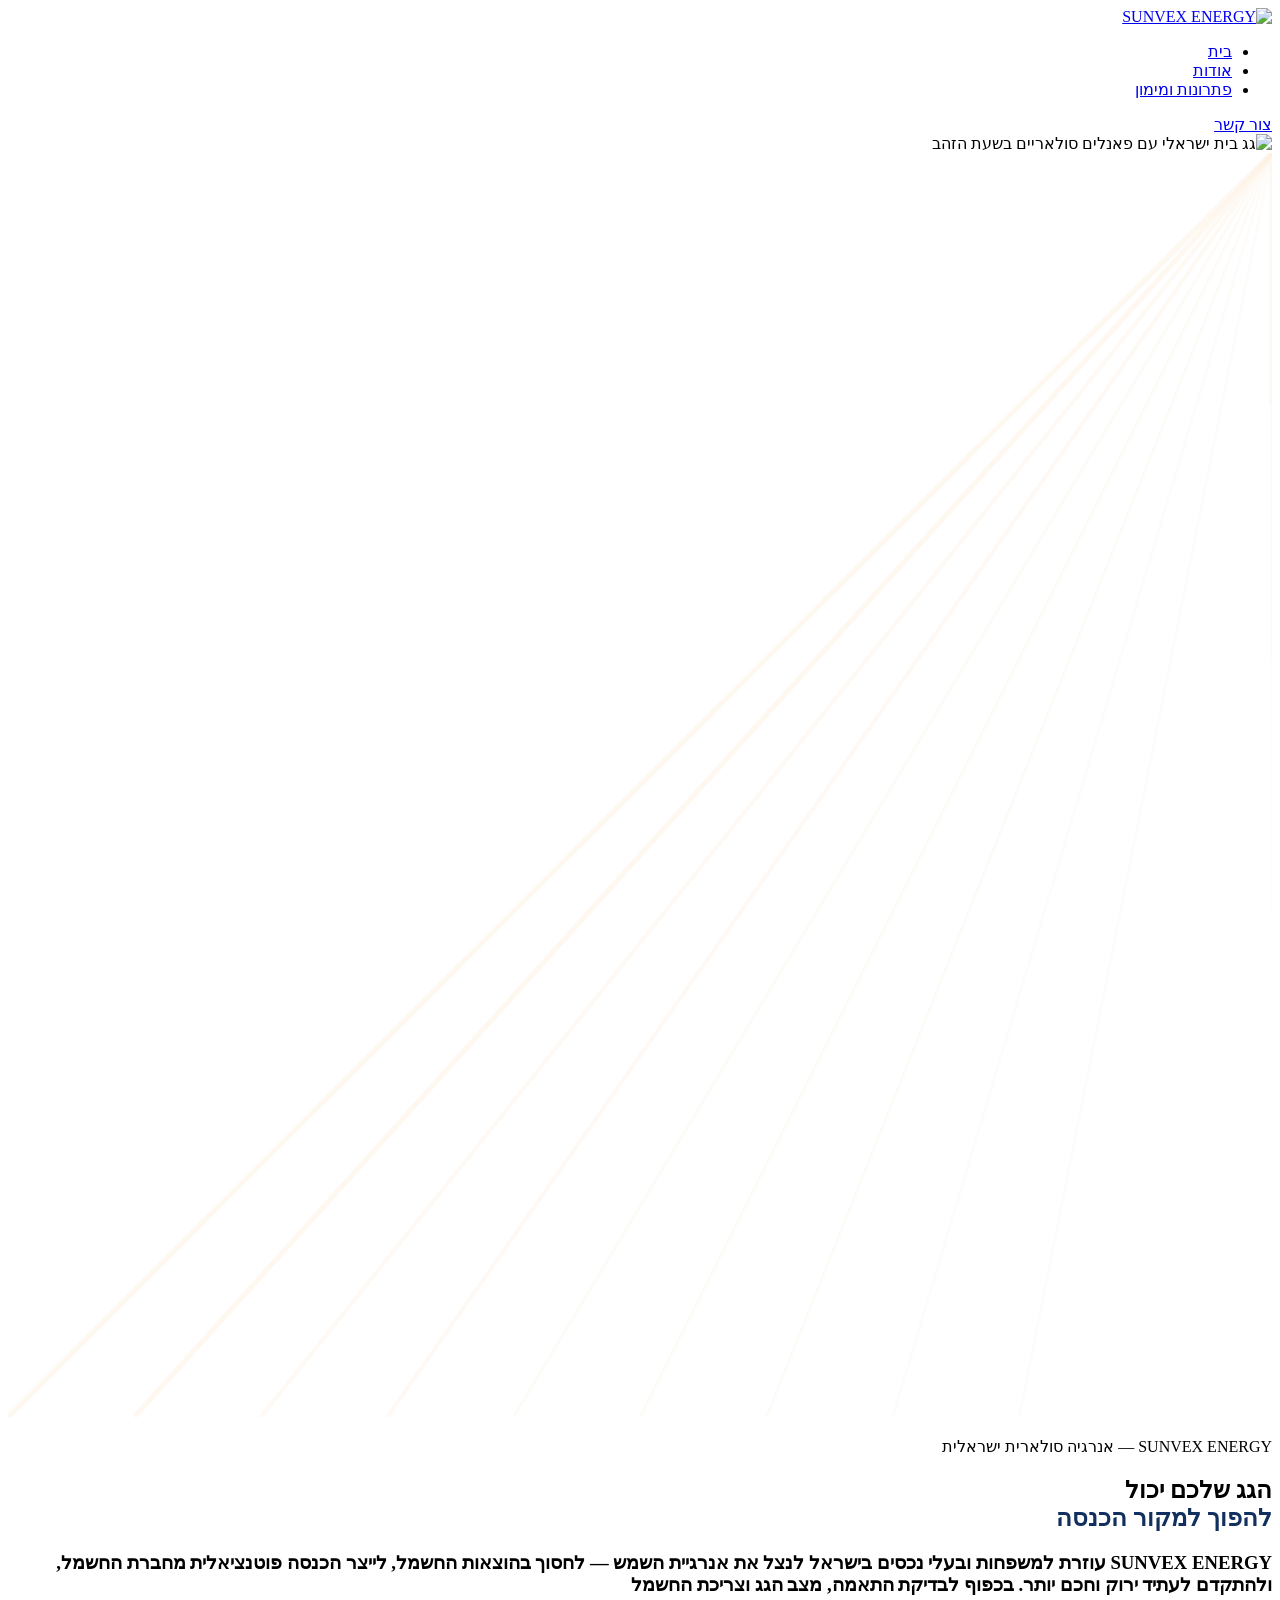
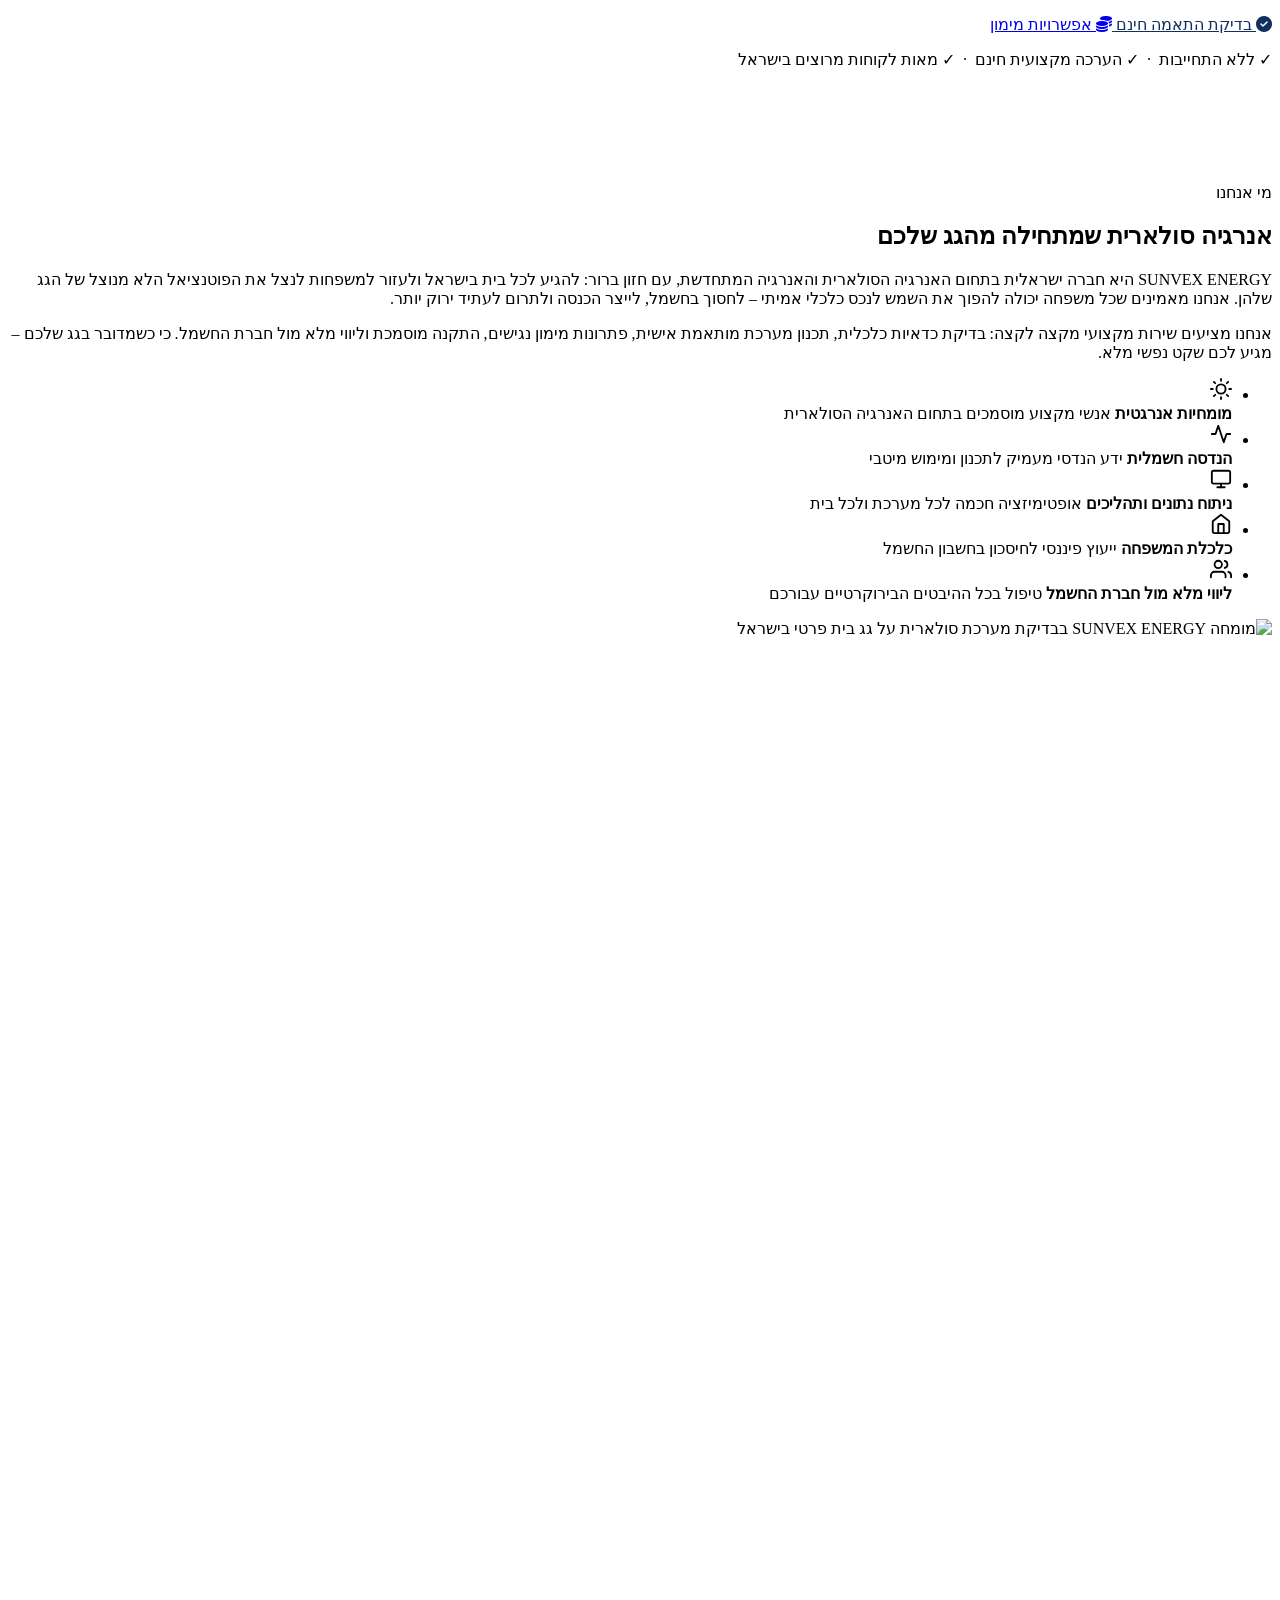
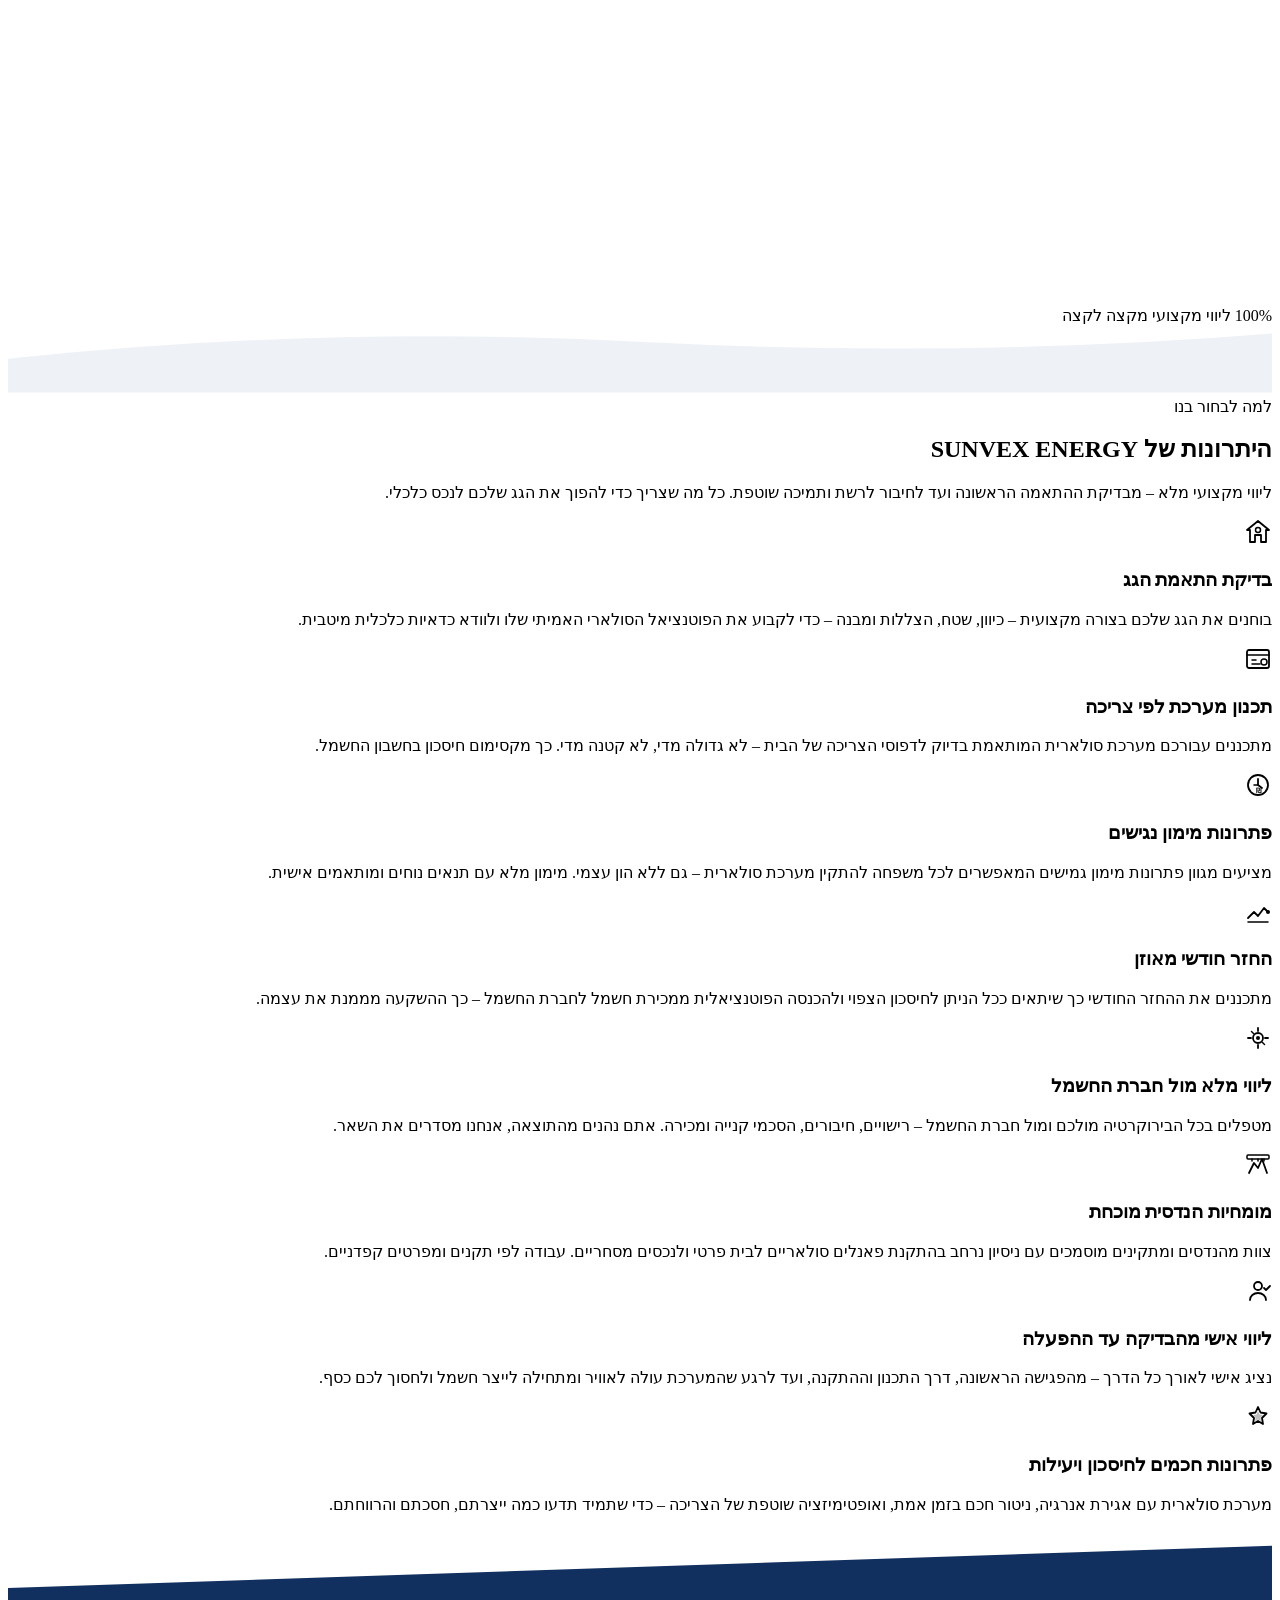
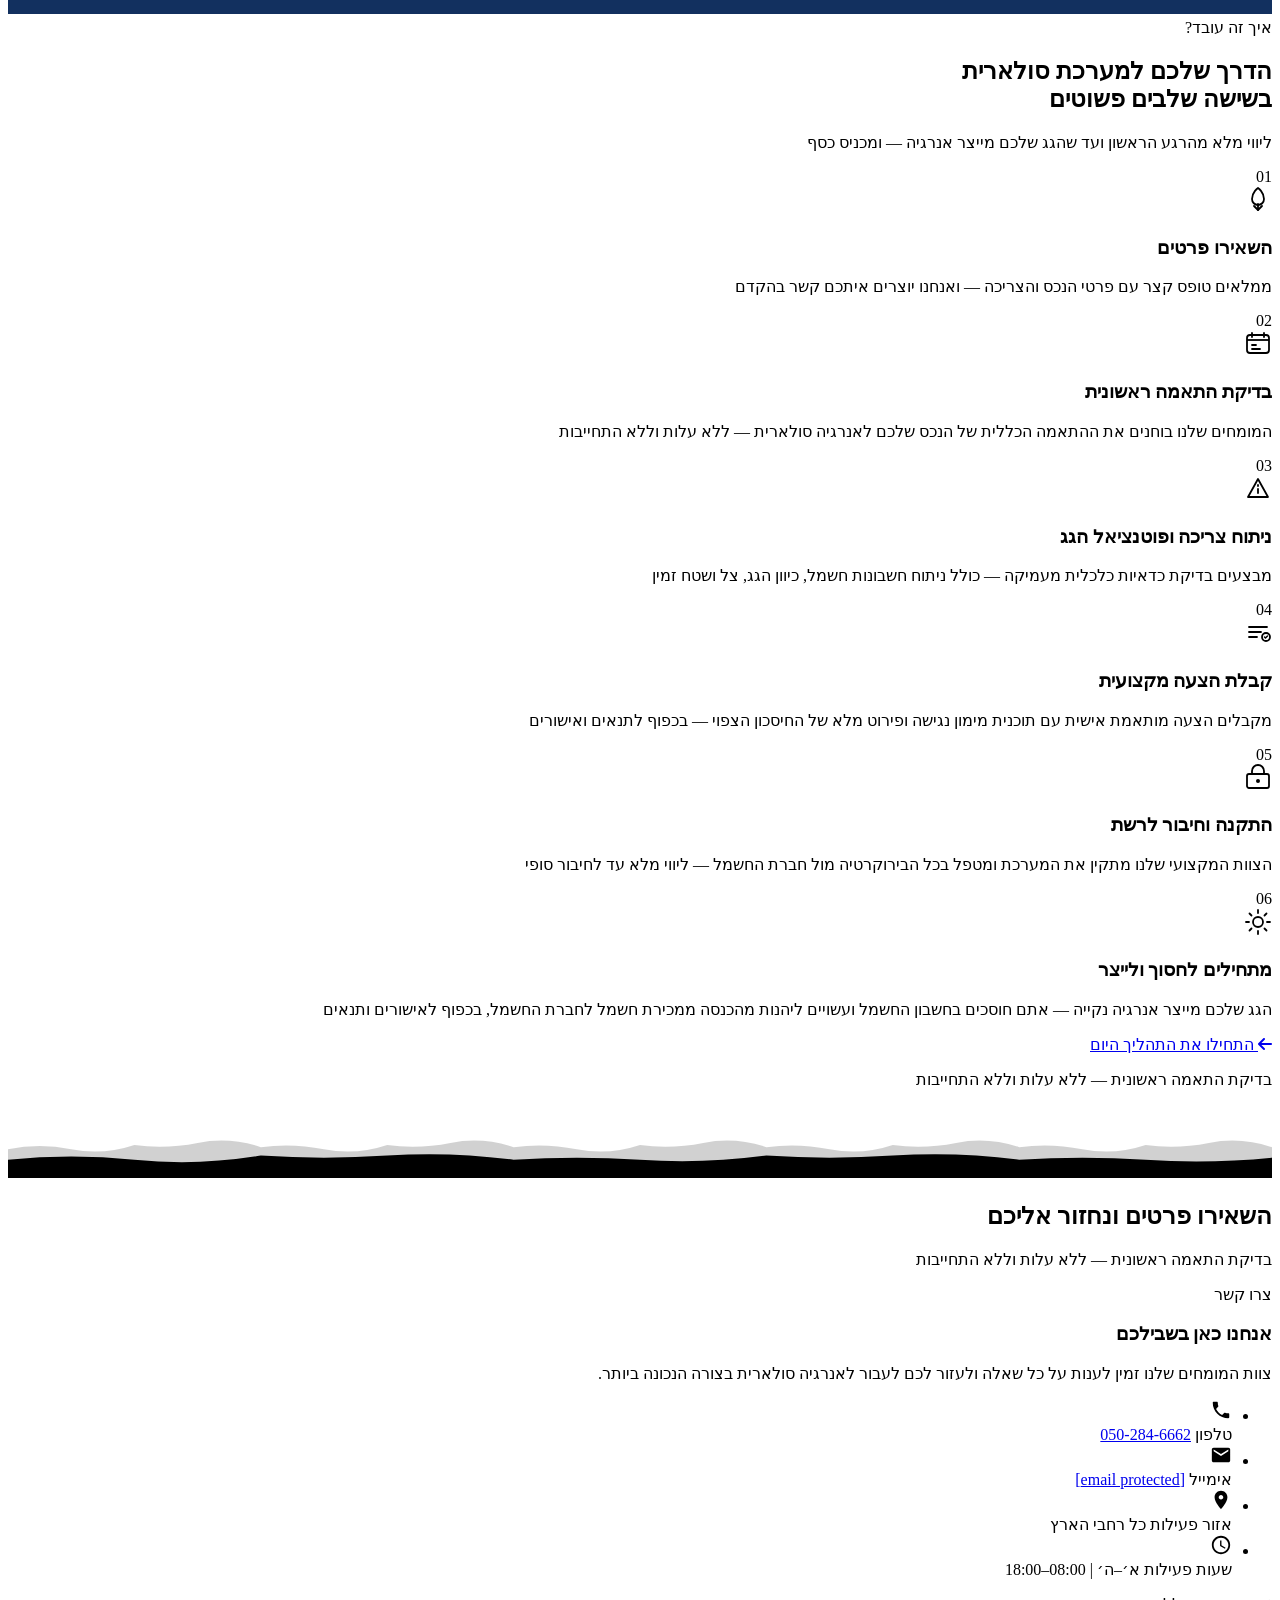
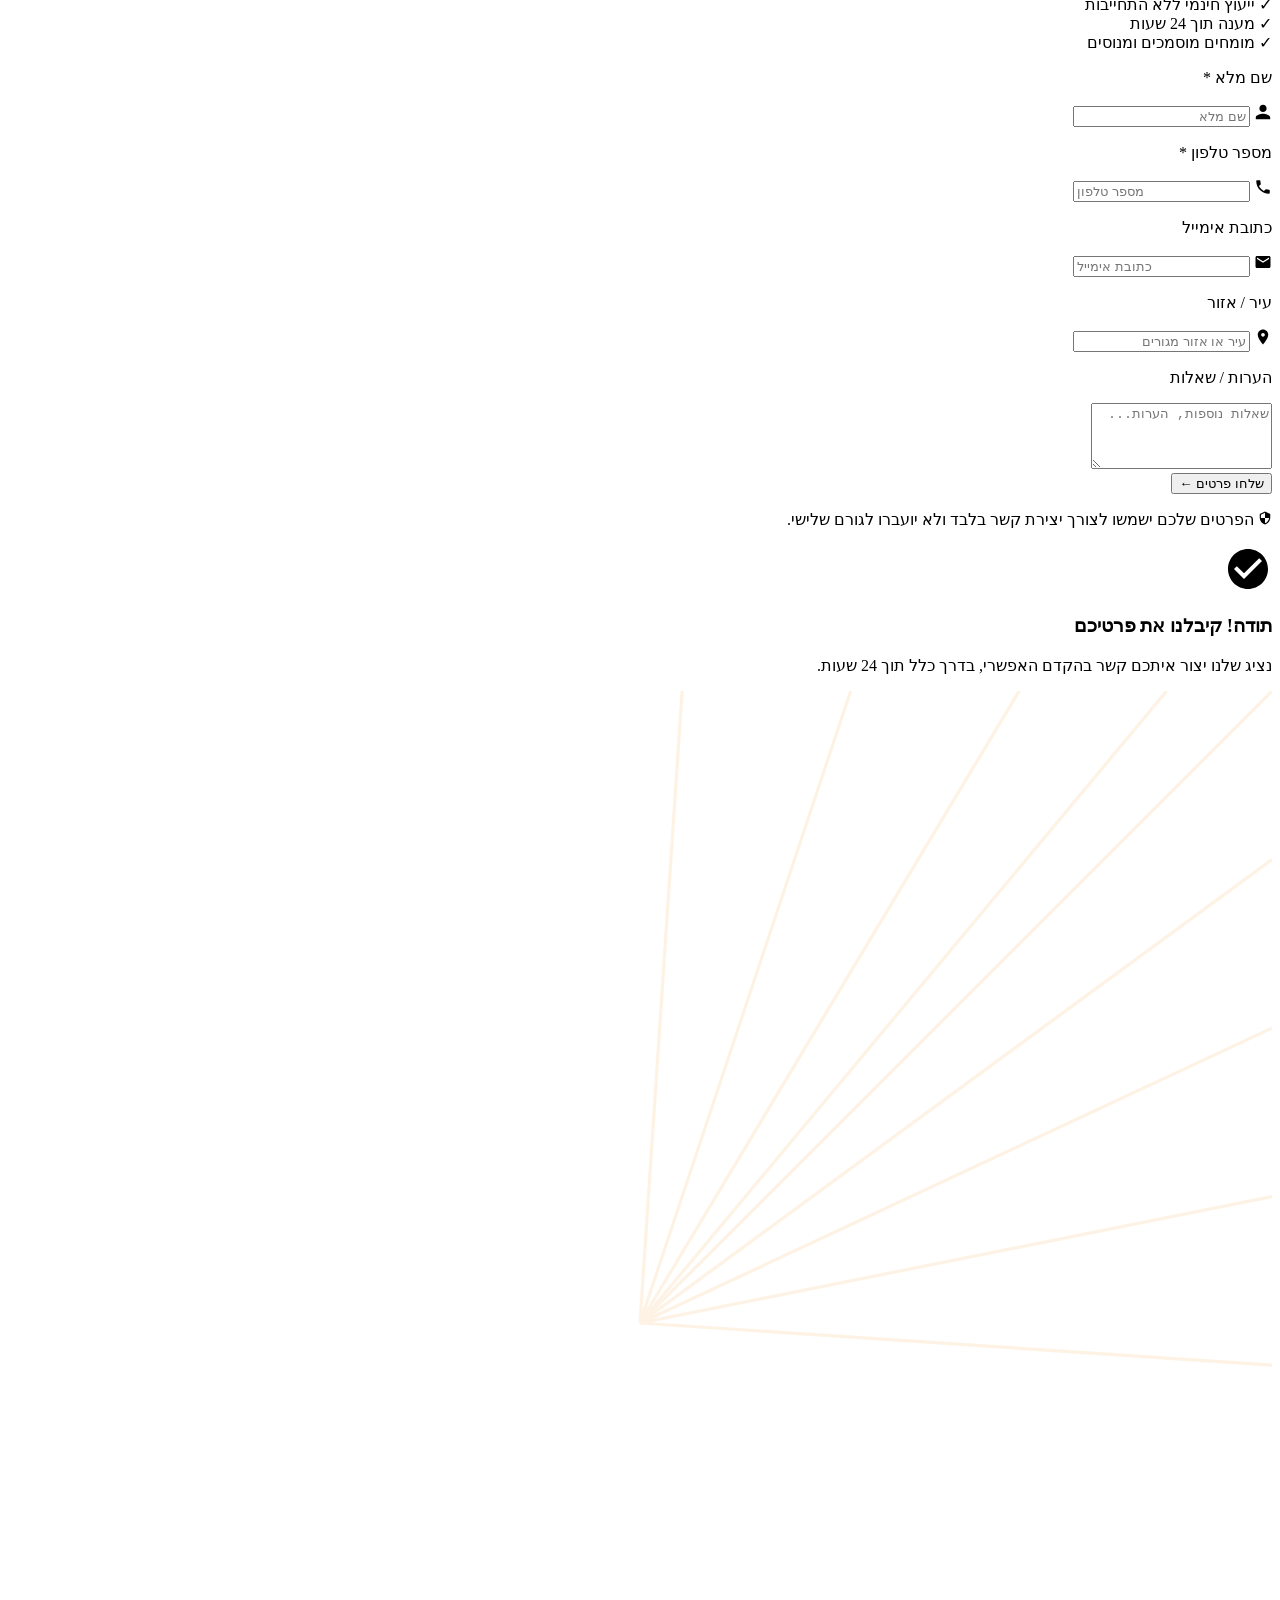
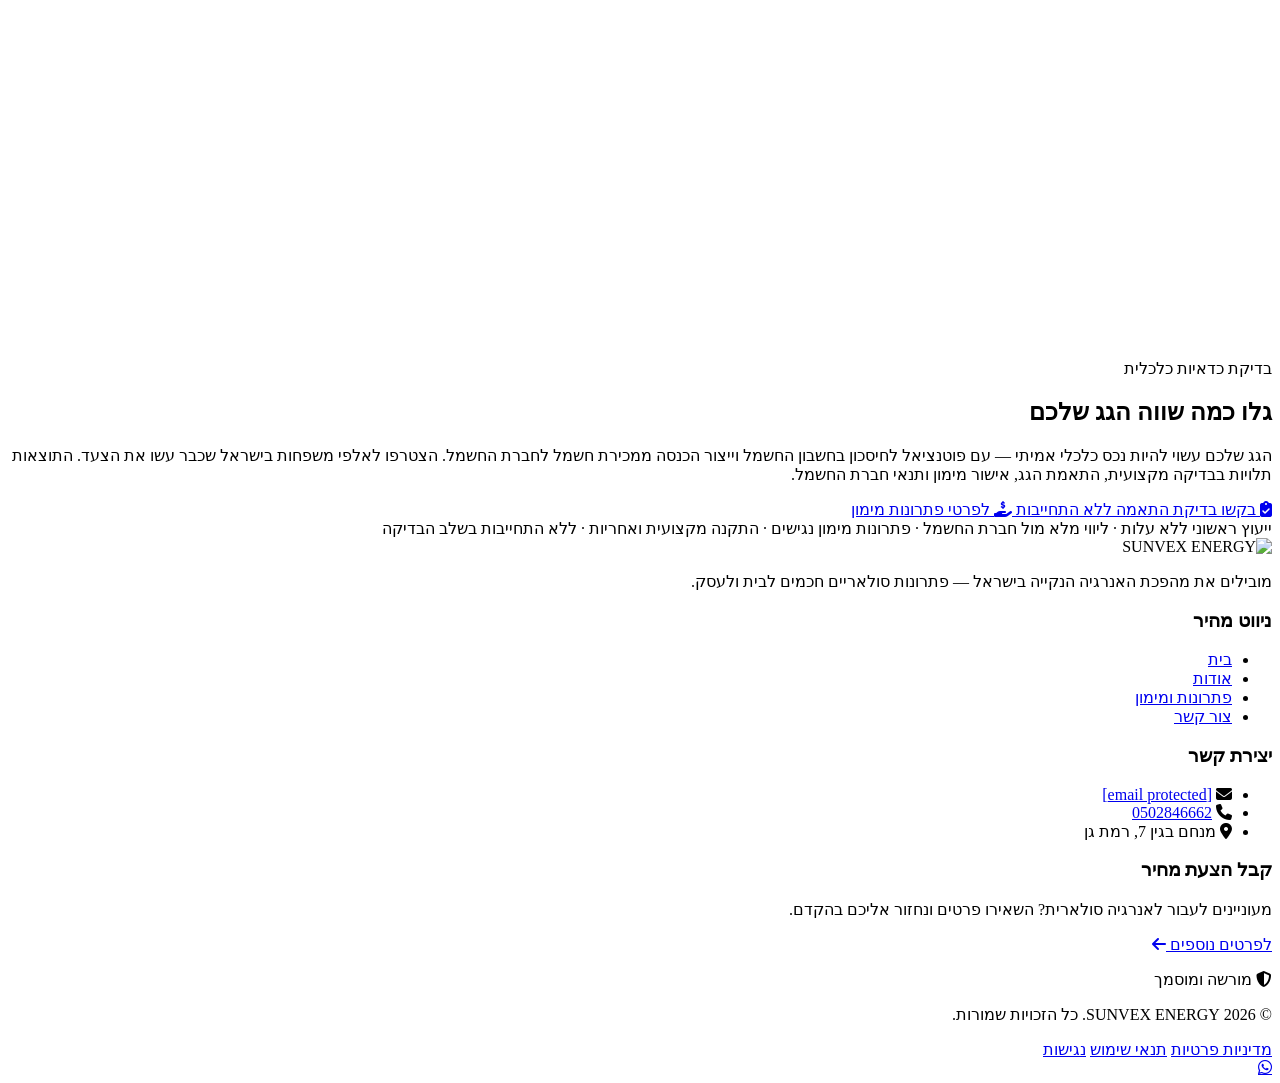
==== index.html @ 4ebc2ca2 "Incremental sync: 1 page(s) — update_text" ====
<!DOCTYPE html>
<html lang="he" dir="rtl">
<head>
    <meta charset="UTF-8">
    <meta name="viewport" content="width=device-width, initial-scale=1.0">
    <meta name="robots" content="index, follow">
    <title>בדיקת כדאיות כלכלית — SUNVEX ENERGY</title>
    <meta name="description" content="רוצה לחסוך בחשבון החשמל ולהרוויח מהגג שלך? SUNVEX ENERGY מציעה בדיקת כדאיות כלכלית חינמית, התקנה מקצועית וליווי מלא. צור קשר עוד היום!">
    <meta name="keywords" content="בדיקת כדאיות כלכלית, חיסכון בחשבון החשמל, התקנת פאנלים סולאריים לבית פרטי, אנרגיה סולארית לבית, אנרגיה מתחדשת ישראל">
    
    <!-- Favicons -->
    <link rel="icon" type="image/x-icon" href="/assets/favicon.ico">
    <link rel="icon" type="image/png" sizes="16x16" href="/assets/favicon-16x16.png">
    <link rel="icon" type="image/png" sizes="32x32" href="/assets/favicon-32x32.png">
    <link rel="icon" type="image/png" sizes="48x48" href="/assets/favicon-48x48.png">
    <link rel="icon" type="image/png" sizes="192x192" href="/assets/favicon-192x192.png">
    <link rel="icon" type="image/png" sizes="512x512" href="/assets/favicon-512x512.png">
    <link rel="apple-touch-icon" href="/assets/apple-touch-icon.png">
    <!-- Zappy Analytics -->
<script>
(function() {
  'use strict';
  
  // Configuration
  var config = {
    websiteId: '15d0cf6f-e1a9-47b8-89d0-2e73e82c32bd',
    apiUrl: 'https://qaapi.zappy5.com/api/analytics/track',
    sessionDuration: 30 * 60 * 1000, // 30 minutes
    visitorDuration: 30 * 24 * 60 * 60 * 1000, // 30 days
    trackPageViews: true,
    trackClicks: true,
    trackFormSubmissions: true
  };
  
  // Generate or retrieve persistent visitor ID (30 days)
  function getVisitorId() {
    var visitorKey = 'zappy_visitor_' + config.websiteId;
    var visitor = null;
    
    try {
      visitor = localStorage.getItem(visitorKey);
      if (visitor) {
        var visitorData = JSON.parse(visitor);
        var now = Date.now();
        
        // Check if visitor ID is still valid (30 days)
        if (now - visitorData.created < config.visitorDuration) {
          // Update last seen timestamp
          visitorData.lastSeen = now;
          localStorage.setItem(visitorKey, JSON.stringify(visitorData));
          return visitorData.id;
        }
      }
    } catch (e) {
      console.warn('Zappy Analytics: LocalStorage not available');
    }
    
    // Generate new visitor ID
    var newVisitorId = 'zv_' + Date.now() + '_' + Math.random().toString(36).substr(2, 9);
    
    try {
      localStorage.setItem(visitorKey, JSON.stringify({
        id: newVisitorId,
        created: Date.now(),
        lastSeen: Date.now()
      }));
    } catch (e) {
      // Continue without local storage
    }
    
    return newVisitorId;
  }
  
  // Generate or retrieve session ID (30 minutes)
  function getSessionId() {
    var sessionKey = 'zappy_session_' + config.websiteId;
    var session = null;
    
    try {
      session = sessionStorage.getItem(sessionKey);
      if (session) {
        var sessionData = JSON.parse(session);
        var now = Date.now();
        
        // Check if session is still valid
        if (now - sessionData.timestamp < config.sessionDuration) {
          // Update timestamp
          sessionData.timestamp = now;
          sessionStorage.setItem(sessionKey, JSON.stringify(sessionData));
          return sessionData.id;
        }
      }
    } catch (e) {
      console.warn('Zappy Analytics: SessionStorage not available');
    }
    
    // Generate new session ID
    var newSessionId = 'zs_' + Date.now() + '_' + Math.random().toString(36).substr(2, 9);
    
    try {
      sessionStorage.setItem(sessionKey, JSON.stringify({
        id: newSessionId,
        timestamp: Date.now()
      }));
    } catch (e) {
      // Continue without session storage
    }
    
    return newSessionId;
  }
  
  var visitorId = getVisitorId();
  var sessionId = getSessionId();
  
  // Track an event
  function trackEvent(eventType, data) {
    data = data || {};
    
    var eventData = {
      website_id: config.websiteId,
      event_type: eventType,
      page_path: window.location.pathname,
      referrer: document.referrer || 'direct',
      visitor_id: visitorId,
      session_id: sessionId,
      metadata: data
    };
    
    // Use sendBeacon if available (better for page unload events)
    if (navigator.sendBeacon) {
      var blob = new Blob([JSON.stringify(eventData)], { type: 'application/json' });
      navigator.sendBeacon(config.apiUrl, blob);
    } else {
      // Fallback to fetch
      fetch(config.apiUrl, {
        method: 'POST',
        headers: {
          'Content-Type': 'application/json'
        },
        body: JSON.stringify(eventData),
        keepalive: true
      }).catch(function(error) {
        console.warn('Zappy Analytics: Failed to track event', error);
      });
    }
  }
  
  // Track page view
  if (config.trackPageViews) {
    trackEvent('pageview', {
      title: document.title,
      url: window.location.href
    });
  }
  
  // Track clicks on important elements
  if (config.trackClicks) {
    document.addEventListener('click', function(e) {
      var target = e.target;
      
      // Track button clicks (counted as actions)
      if (target.tagName === 'BUTTON' || target.closest('button')) {
        var button = target.tagName === 'BUTTON' ? target : target.closest('button');
        trackEvent('click', {
          element: 'button',
          text: button.textContent.trim().substring(0, 100),
          id: button.id || null,
          class: button.className || null
        });
      }
      
      // Track link clicks (navigation - not counted as actions)
      else if (target.tagName === 'A' || target.closest('a')) {
        var link = target.tagName === 'A' ? target : target.closest('a');
        trackEvent('navigation', {
          element: 'link',
          text: link.textContent.trim().substring(0, 100),
          href: link.href,
          external: link.hostname !== window.location.hostname
        });
      }
    }, true);
  }
  
  // Track form submissions
  if (config.trackFormSubmissions) {
    document.addEventListener('submit', function(e) {
      var form = e.target;
      
      trackEvent('form_submit', {
        form_id: form.id || null,
        form_name: form.name || null,
        form_action: form.action || null,
        form_method: form.method || 'GET'
      });
    }, true);
  }
  
  // Track time on page (send on page unload)
  var pageLoadTime = Date.now();
  
  window.addEventListener('beforeunload', function() {
    var timeOnPage = Math.floor((Date.now() - pageLoadTime) / 1000); // in seconds
    
    trackEvent('page_unload', {
      time_on_page: timeOnPage,
      page_path: window.location.pathname
    });
  });
  
  // Expose tracking function globally for custom events
  window.zappyAnalytics = {
    track: trackEvent,
    getVisitorId: function() { return visitorId; },
    getSessionId: function() { return sessionId; }
  };
  
})();
</script>
<!-- End Zappy Analytics -->
    <meta property="og:title" content="בדיקת כדאיות כלכלית — SUNVEX ENERGY">
    <meta property="og:description" content="רוצה לחסוך בחשבון החשמל ולהרוויח מהגג שלך? SUNVEX ENERGY מציעה בדיקת כדאיות כלכלית חינמית, התקנה מקצועית וליווי מלא. צור קשר עוד היום!">
    <meta name="twitter:card" content="summary_large_image">
    <meta name="twitter:title" content="בדיקת כדאיות כלכלית — SUNVEX ENERGY">
    <meta name="twitter:description" content="רוצה לחסוך בחשבון החשמל ולהרוויח מהגג שלך? SUNVEX ENERGY מציעה בדיקת כדאיות כלכלית חינמית, התקנה מקצועית וליווי מלא. צור קשר עוד היום!">
    <meta property="og:type" content="website">
  <meta property="og:locale" content="he_IL">
  
  
  
  
  
  <link rel="stylesheet" href="https://cdnjs.cloudflare.com/ajax/libs/font-awesome/6.4.0/css/all.min.css">

    <!-- Favicons -->
    <link rel="icon" type="image/x-icon" href="/assets/favicon.ico">
    <link rel="icon" type="image/png" sizes="16x16" href="/assets/favicon-16x16.png">
    <link rel="icon" type="image/png" sizes="32x32" href="/assets/favicon-32x32.png">
    <link rel="icon" type="image/png" sizes="48x48" href="/assets/favicon-48x48.png">
    <link rel="icon" type="image/png" sizes="192x192" href="/assets/favicon-192x192.png">
    <link rel="icon" type="image/png" sizes="512x512" href="/assets/favicon-512x512.png">
    <link rel="apple-touch-icon" href="/assets/apple-touch-icon.png">
    <!-- Cookie Consent -->
    <link rel="stylesheet" href="https://cdn.jsdelivr.net/npm/vanilla-cookieconsent@3/dist/cookieconsent.css">
    <script src="https://cdn.jsdelivr.net/npm/vanilla-cookieconsent@3/dist/cookieconsent.umd.js"></script>
    <!-- Mickidum Accessibility Toolbar -->
    <script src="https://cdn.jsdelivr.net/gh/mickidum/acc_toolbar/acctoolbar/acctoolbar.min.js"></script>
    <link rel="stylesheet" href="/styles.css">

    <style id="zappy-dropdown-submenu-styles">
      /* ========== DESKTOP DROPDOWN SUBMENU STYLES ========== */
      /* Base styles for dropdown submenus - parent must be positioned */
      .nav-menu li:has(.sub-menu), nav li:has(.sub-menu), .navbar li:has(.sub-menu), #navMenu li:has(.sub-menu) { position: relative; }
      /* Submenu base - hidden by default */
      .nav-menu .sub-menu, nav .sub-menu, .navbar .sub-menu, #navMenu .sub-menu { display: block !important; position: absolute !important; top: 100%; left: 0; min-width: 220px; background: white; border-radius: 8px; box-shadow: 0 8px 25px rgba(0,0,0,0.15); padding: 8px 0; opacity: 0; visibility: hidden; transform: translateY(10px); transition: all 0.3s ease; z-index: 1000; list-style: none; pointer-events: none; }
      /* CRITICAL: Desktop hover styles to show dropdown */
      .nav-menu li:hover > .sub-menu, nav li:hover > .sub-menu, .navbar li:hover > .sub-menu, #navMenu li:hover > .sub-menu { opacity: 1 !important; visibility: visible !important; transform: translateY(0) !important; pointer-events: auto !important; }
      /* Submenu item styling */
      .sub-menu li { list-style: none; margin: 0; padding: 0; }
      .sub-menu a { display: block !important; padding: 10px 16px !important; color: var(--text-dark, #333) !important; font-weight: 500; text-decoration: none; white-space: nowrap; transition: background-color 0.2s; }
      .sub-menu .zappy-nav-child > a { padding-left: 28px !important; font-size: 0.9em !important; opacity: 0.85 !important; }
      [dir="rtl"] .sub-menu .zappy-nav-child > a, html[lang="he"] .sub-menu .zappy-nav-child > a, html[lang="ar"] .sub-menu .zappy-nav-child > a { padding-left: 10px !important; padding-right: 28px !important; }
      .sub-menu .zappy-nav-parent > a { font-weight: 600 !important; }
      .sub-menu a:hover { background-color: #f5f5f5; }
      /* RTL (Hebrew/Arabic) dropdown positioning */
      [dir="rtl"] .nav-menu .sub-menu, [dir="rtl"] nav .sub-menu, [dir="rtl"] .navbar .sub-menu, html[lang="he"] .nav-menu .sub-menu, html[lang="he"] nav .sub-menu, html[lang="he"] .navbar .sub-menu, html[lang="ar"] .nav-menu .sub-menu, html[lang="ar"] nav .sub-menu, html[lang="ar"] .navbar .sub-menu { left: auto !important; right: 0 !important; }
      /* Hide empty dropdown menus (exclude catalog sub-menus that use <a> children instead of <li>) */
      .sub-menu:empty, .sub-menu:not(:has(li:not(.zappy-hidden-menu-item))):not(:has(> a)), .sub-menu:not(:has(li)):not(:has(> a)) { display: none !important; opacity: 0 !important; visibility: hidden !important; pointer-events: none !important; }
      /* Desktop: show submenu on Menu Group hover */
      li:has(.menu-group-title):hover > .sub-menu { opacity: 1 !important; visibility: visible !important; transform: translateY(0) !important; pointer-events: auto !important; }
      /* Menu Group title styling */
      .nav-menu > li > .menu-group-title, #navMenu > li > .menu-group-title { display: inline-block; padding: 0.5rem 1rem; cursor: default; user-select: none; }
      
      /* ========== MOBILE SUBMENU STYLES ========== */
      @media (max-width: 768px) {
        .nav-menu .sub-menu, nav .sub-menu, .navbar .sub-menu, #navMenu .sub-menu { position: static !important; transform: none !important; box-shadow: none !important; background: transparent !important; max-height: 0; overflow: hidden; opacity: 0; visibility: hidden; transition: max-height 0.3s ease, opacity 0.3s ease; padding: 0 !important; border-radius: 0 !important; }
        .navbar .sub-menu.mobile-expanded, .nav-menu .sub-menu.mobile-expanded, #navMenu .sub-menu.mobile-expanded { max-height: none !important; overflow-y: visible !important; opacity: 1 !important; visibility: visible !important; padding: 8px 0 8px 16px !important; }
        [dir="rtl"] .sub-menu.mobile-expanded, html[lang="he"] .sub-menu.mobile-expanded { padding: 8px 16px 8px 0 !important; }
        /* Disable hover behavior on mobile */
        .nav-menu li:hover > .sub-menu, nav li:hover > .sub-menu, .navbar li:hover > .sub-menu, #navMenu li:hover > .sub-menu { opacity: 0; visibility: hidden; pointer-events: none; }
        .nav-menu li > .sub-menu.mobile-expanded, nav li > .sub-menu.mobile-expanded, .navbar li > .sub-menu.mobile-expanded, #navMenu li > .sub-menu.mobile-expanded { opacity: 1 !important; visibility: visible !important; pointer-events: auto !important; }
        .nav-menu li:has(.sub-menu), nav li:has(.sub-menu), .navbar li:has(.sub-menu), #navMenu li:has(.sub-menu) { display: flex !important; flex-wrap: wrap !important; align-items: center !important; position: relative !important; min-height: 44px !important; }
        .nav-menu li:has(.sub-menu) > a, nav li:has(.sub-menu) > a, .navbar li:has(.sub-menu) > a, #navMenu li:has(.sub-menu) > a { flex: 1 !important; min-width: 0 !important; }
        .nav-menu li:has(.sub-menu) > .menu-group-title, nav li:has(.sub-menu) > .menu-group-title, .navbar li:has(.sub-menu) > .menu-group-title, #navMenu li:has(.sub-menu) > .menu-group-title { flex: 1 !important; min-width: 0 !important; padding: 0 !important; line-height: inherit !important; }
        .nav-menu li:has(.sub-menu) > .sub-menu, nav li:has(.sub-menu) > .sub-menu, .navbar li:has(.sub-menu) > .sub-menu, #navMenu li:has(.sub-menu) > .sub-menu { flex-basis: 100% !important; width: 100% !important; }
        .nav-menu li:has(.sub-menu) > a [class*="chevron"], .nav-menu li:has(.sub-menu) > a [class*="arrow"], .nav-menu li:has(.sub-menu) > a .fa-chevron-down, .nav-menu li:has(.sub-menu) > a .fa-angle-down, nav li:has(.sub-menu) > a [class*="chevron"], nav li:has(.sub-menu) > a [class*="arrow"], #navMenu li:has(.sub-menu) > a [class*="chevron"], #navMenu li:has(.sub-menu) > a [class*="arrow"] { display: none !important; visibility: hidden !important; }
        .mobile-submenu-toggle { display: flex !important; align-items: center !important; justify-content: center !important; width: 44px !important; height: auto !important; background: transparent !important; border: none !important; cursor: pointer !important; color: var(--text-light) !important; position: static !important; flex-shrink: 0 !important; align-self: stretch !important; z-index: 2 !important; padding: 0 !important; margin: 0 !important; }
        .mobile-submenu-toggle::after { content: '' !important; width: 0 !important; height: 0 !important; border-left: 6px solid transparent !important; border-right: 6px solid transparent !important; border-top: 7px solid currentColor !important; transition: transform 0.3s ease !important; }
        .mobile-submenu-toggle.expanded::after { transform: rotate(180deg) !important; }
        .sub-menu a { padding: 10px 0 !important; display: block !important; color: var(--text-light) !important; white-space: normal !important; }
        .sub-menu .zappy-nav-child > a { padding-left: 28px !important; font-size: 0.9em !important; opacity: 0.85 !important; }
        [dir="rtl"] .sub-menu .zappy-nav-child > a, html[lang="he"] .sub-menu .zappy-nav-child > a, html[lang="ar"] .sub-menu .zappy-nav-child > a { padding-left: 0 !important; padding-right: 28px !important; }
        .sub-menu .zappy-nav-parent > a { font-weight: 600 !important; }
        .nav-menu.active, #navMenu.active { max-width: 100vw !important; overflow-x: hidden !important; box-sizing: border-box !important; }
        .navbar .sub-menu li a, nav.navbar .sub-menu li a, .zappy-products-dropdown .sub-menu a { color: var(--text-light) !important; }
      }
      @media (min-width: 769px) { .mobile-submenu-toggle { display: none !important; } }
    </style>

    <style id="zappy-widget-visibility">
      html[dir="rtl"] .whatsapp-float { right: 20px !important; left: auto !important; }
      html[dir="ltr"] .whatsapp-float, html:not([dir]) .whatsapp-float { left: 20px !important; right: auto !important; }
      html[dir="rtl"] #mic-access-tool-general-button, html[dir="rtl"] .mic-access-tool-general-button,
      html[dir="rtl"] #mic-init-access-tool .mic-access-tool-general-button,
      html[dir="rtl"] #mic-init-access-tool #mic-access-tool-general-button,
      html[dir="rtl"] ._access-icon { left: 20px !important; right: auto !important; }
      html[dir="ltr"] #mic-access-tool-general-button, html[dir="ltr"] .mic-access-tool-general-button,
      html[dir="ltr"] #mic-init-access-tool .mic-access-tool-general-button,
      html[dir="ltr"] #mic-init-access-tool #mic-access-tool-general-button,
      html[dir="ltr"] ._access-icon,
      html:not([dir]) #mic-access-tool-general-button, html:not([dir]) .mic-access-tool-general-button,
      html:not([dir]) #mic-init-access-tool .mic-access-tool-general-button,
      html:not([dir]) #mic-init-access-tool #mic-access-tool-general-button,
      html:not([dir]) ._access-icon { right: 20px !important; left: auto !important; }
      @media (max-width: 768px) { .whatsapp-float { display: flex !important; } }
      @media (min-width: 769px) { .whatsapp-float { display: flex !important; } }
      @media (max-width: 768px) {
        #mic-access-tool-general-button, .mic-access-tool-general-button,
        #mic-init-access-tool .mic-access-tool-general-button, #mic-init-access-tool #mic-access-tool-general-button,
        ._access-icon { display: flex !important; visibility: visible !important; opacity: 1 !important; pointer-events: auto !important; }
        #mic-access-tool-box, .mic-access-tool-box, #mic-init-access-tool #mic-access-tool-box,
        div[id*="mic-access-tool-box"], ._access-menu {
          visibility: hidden; opacity: 0; pointer-events: auto !important;
        }
      }
      @media (min-width: 769px) {
        #mic-access-tool-general-button, .mic-access-tool-general-button,
        #mic-init-access-tool .mic-access-tool-general-button, #mic-init-access-tool #mic-access-tool-general-button,
        ._access-icon { display: flex !important; visibility: visible !important; opacity: 1 !important; pointer-events: auto !important; }
        #mic-access-tool-box, .mic-access-tool-box, #mic-init-access-tool #mic-access-tool-box,
        div[id*="mic-access-tool-box"], ._access-menu {
          visibility: hidden; opacity: 0; pointer-events: auto !important;
        }
      }
    </style>
</head>
<body>

  <nav class="navbar" dir="rtl">
  <button class="mobile-toggle" id="mobileToggle" aria-label="Menu">
    <svg class="hamburger-icon" width="24" height="24" viewBox="0 0 24 24" fill="none">
      <path d="M3 12h18M3 6h18M3 18h18" stroke="currentColor" stroke-width="2" stroke-linecap="round"></path>
    </svg>
    <svg class="close-icon" width="24" height="24" viewBox="0 0 24 24" fill="none" style="display: none;">
      <path d="M18 6L6 18M6 6l12 12" stroke="currentColor" stroke-width="2" stroke-linecap="round"></path>
    </svg>
  </button>

  <button class="phone-header-btn" data-phone="0502846662" aria-label="Call">
    <svg width="20" height="20" viewBox="0 0 24 24" fill="currentColor">
      <path d="M22 16.92v3a2 2 0 0 1-2.18 2 19.79 19.79 0 0 1-8.63-3.07 19.5 19.5 0 0 1-6-6 19.79 19.79 0 0 1-3.07-8.67A2 2 0 0 1 4.11 2h3a2 2 0 0 1 2 1.72 12.84 12.84 0 0 0 .7 2.81 2 2 0 0 1-.45 2.11L8.09 9.91a16 16 0 0 0 6 6l1.27-1.27a2 2 0 0 1 2.11-.45 12.84 12.84 0 0 0 2.81.7A2 2 0 0 1 22 16.92z"></path>
    </svg>
  </button>

  <div class="nav-container">
    <div class="nav-right-group"><div class="nav-brand">
      <a href="/" class="logo-link">
        <img src="/assets/sunvex-energy-logo.webp" alt="SUNVEX ENERGY" class="logo">
      </a>
    </div><ul class="nav-menu" id="navMenu"><li><a href="/">בית</a></li><li><a href="/about">אודות</a></li><li><a href="/solutions-financing">פתרונות ומימון</a></li></ul></div>

    

    <div class="nav-cta-container">
      <a href="/contact" class="nav-cta-btn">צור קשר</a>
    </div>
  </div>
</nav>
<script>

// Navbar Mobile Menu Toggle and Contrast Fix
(function() {
  // Use 'load' event instead of 'DOMContentLoaded' to ensure we run AFTER all other scripts
  window.addEventListener('load', function() {
    
    // FIX MOBILE BUTTON CONTRAST
    // Detect navbar background color and apply contrasting color to mobile buttons
    const navbar = document.querySelector('.navbar, nav, header');
    if (!navbar) {
      console.log('[Navbar] Navbar element not found');
      return;
    }
    
    // DECLARE VARIABLES EARLY to avoid Temporal Dead Zone errors
    // These are used in multiple places below
    let mobileToggle = document.getElementById('mobileToggle') ||
                       document.querySelector('.mobile-toggle') ||
                       document.querySelector('.hamburger') ||
                       document.querySelector('.hamburger-menu') ||
                       document.querySelector('.menu-toggle') ||
                       document.querySelector('.burger-menu') ||
                       document.querySelector('[aria-label="Menu"]') ||
                       document.querySelector('[aria-label="תפריט"]');
    
    const phoneBtn = document.querySelector('.phone-header-btn');
    
    const computedStyle = window.getComputedStyle(navbar);
    let bgColor = computedStyle.backgroundColor;
    
    console.log('[Navbar] Initial navbar background:', bgColor);
    
    // Check if background is transparent or rgba with 0 alpha
    const isTransparent = bgColor === 'transparent' || 
                         bgColor === 'rgba(0, 0, 0, 0)' ||
                         (bgColor.startsWith('rgba') && bgColor.includes(', 0)'));
    
    if (isTransparent) {
      // Check for background-image or gradient
      const bgImage = computedStyle.backgroundImage;
      if (bgImage && bgImage !== 'none') {
        console.log('[Navbar] Navbar has background image/gradient, using dark text');
        bgColor = 'rgb(240, 240, 240)'; // Assume light background
      } else {
        // Transparent navbar - check body background
        const bodyBg = window.getComputedStyle(document.body).backgroundColor;
        console.log('[Navbar] Navbar transparent, using body background:', bodyBg);
        bgColor = bodyBg;
      }
    }
    
    // Calculate luminance to determine if background is light or dark
    const rgb = bgColor.match(/\d+/g);
    if (rgb && rgb.length >= 3) {
      const r = parseInt(rgb[0]);
      const g = parseInt(rgb[1]);
      const b = parseInt(rgb[2]);
      const luminance = (0.299 * r + 0.587 * g + 0.114 * b) / 255;
      
      // Mobile button colors are set by Claude's AI-generated CSS (same as .nav-menu a)
      // No dynamic color overrides needed - colors come from the generated navbar CSS
      console.log('[Navbar] Mobile button colors preserved from Claude CSS (luminance:', luminance.toFixed(2) + ')');
      
      // FIX ICON SIZES - Ensure SVGs are properly sized and visible
      // INJECT CRITICAL CSS TO OVERRIDE ANY CONFLICTING RULES
      const criticalCSS = document.createElement('style');
      criticalCSS.id = 'zappy-mobile-nav-fix';
      const htmlLang = document.documentElement.lang || 'en';
      const htmlDir = document.documentElement.dir || 'ltr';
      // Check both dir attribute AND lang for RTL detection
      // dir="rtl" is the most reliable indicator
      const isRTL = htmlDir === 'rtl' || htmlLang === 'he' || htmlLang === 'ar';
      
      criticalCSS.textContent = `
        /* Hide mobile buttons on desktop, show only on mobile */
        @media (min-width: 769px) {
          .mobile-toggle,
          .phone-header-btn {
            display: none !important;
          }
        }
        
        /* Show and position mobile buttons correctly on mobile */
        @media (max-width: 768px) {
          .mobile-toggle,
          .phone-header-btn {
            position: absolute !important;
            top: 50% !important;
            transform: translateY(-50%) !important;
            z-index: 1001 !important;
            display: flex !important;
            align-items: center !important;
            justify-content: center !important;
            width: 36px !important;
            height: 36px !important;
            border-radius: 50% !important;
            border: none !important;
            cursor: pointer !important;
            padding: 6px !important;
            background: none !important;
            color: var(--nav-text, var(--text-light)) !important;
          }
          
          /* LTR positioning (default): hamburger LEFT, phone RIGHT */
          html:not([dir="rtl"]):not([lang="he"]):not([lang="ar"]) .mobile-toggle,
          html[dir="ltr"] .mobile-toggle {
            left: 12px !important;
            right: auto !important;
          }
          html:not([dir="rtl"]):not([lang="he"]):not([lang="ar"]) .phone-header-btn,
          html[dir="ltr"] .phone-header-btn {
            right: 12px !important;
            left: auto !important;
          }
          
          /* RTL positioning: hamburger RIGHT, phone LEFT */
          html[dir="rtl"] .mobile-toggle,
          html[lang="he"] .mobile-toggle,
          html[lang="ar"] .mobile-toggle {
            right: 12px !important;
            left: auto !important;
          }
          html[dir="rtl"] .phone-header-btn,
          html[lang="he"] .phone-header-btn,
          html[lang="ar"] .phone-header-btn {
            left: 12px !important;
            right: auto !important;
          }
          
          /* CRITICAL: Ensure nav-container has min-height on mobile */
          /* All children are positioned absolutely/fixed on mobile, so height:auto collapses to 0 */
          .nav-container {
            min-height: 70px !important;
            position: relative !important;
          }
          
          /* Ensure SVG icons are properly sized and inherit color */
          .mobile-toggle svg,
          .phone-header-btn svg {
            width: 24px !important;
            height: 24px !important;
            /* Don't force display - let JavaScript control hamburger/close toggle */
          }
          
          /* Reset nav-cta-container on mobile - remove desktop box-shadow/padding */
          /* that creates a visible ghost box when CTA button is hidden */
          .nav-cta-container {
            box-shadow: none !important;
            padding: 0 !important;
          }
          
          /* Hide nav-cta-container entirely on mobile when there's no lang-switcher */
          /* (only the CTA button is inside, and it's hidden on mobile) */
          .nav-cta-container:not(:has(.lang-switcher)) {
            display: none !important;
          }
          
          /* CRITICAL: Prevent hero image fade gradient from bleeding over headline text */
          /* The .image-fade-gradient has bottom: -30px (extends below parent) */
          /* On mobile stacked layout, this overlaps the h1 text below the image */
          .hero-image-column {
            overflow: hidden !important;
          }
          .image-fade-gradient {
            bottom: 0 !important;
          }
          
          /* Hide desktop language switcher on mobile - hamburger menu handles it */
          /* High specificity to override stored CSS */
          .lang-switcher,
          .nav-cta-container .lang-switcher,
          .nav-container .lang-switcher,
          .navbar .lang-switcher,
          .navbar .nav-cta-container .lang-switcher {
            display: none !important;
          }
        }
      `;
      
      // Remove existing fix if present and inject new one
      const existing = document.getElementById('zappy-mobile-nav-fix');
      if (existing) existing.remove();
      document.head.appendChild(criticalCSS);
      
      console.log('[Navbar] Critical CSS injected for mobile nav positioning');
      
      // ONLY apply inline positioning styles on mobile viewport
      // On desktop, the CSS handles hiding these buttons with display: none
      // Inline styles were breaking desktop layout by overriding CSS
      const isMobileViewport = window.innerWidth <= 768;
      
      if (mobileToggle) {
        // Icon sizing applies to all viewports for consistency
        const hamburgerIcon = mobileToggle.querySelector('.hamburger-icon');
        const closeIcon = mobileToggle.querySelector('.close-icon');
        
        if (hamburgerIcon) {
          hamburgerIcon.style.setProperty('width', '24px', 'important');
          hamburgerIcon.style.setProperty('height', '24px', 'important');
          hamburgerIcon.style.setProperty('display', 'block', 'important'); // Show hamburger by default
        }
        if (closeIcon) {
          closeIcon.style.setProperty('width', '24px', 'important');
          closeIcon.style.setProperty('height', '24px', 'important');
          closeIcon.style.setProperty('display', 'none', 'important'); // Hide close icon by default
        }
        
        // ONLY set positioning inline styles on mobile
        if (isMobileViewport) {
          mobileToggle.style.setProperty('position', 'absolute', 'important');
          mobileToggle.style.setProperty('top', '50%', 'important');
          mobileToggle.style.setProperty('transform', 'translateY(-50%)', 'important');
          mobileToggle.style.setProperty('z-index', '1001', 'important');
          
          // Clear any inline left/right so CSS can take over based on html[dir]
          mobileToggle.style.removeProperty('left');
          mobileToggle.style.removeProperty('right');
          
          console.log('[Navbar] Mobile toggle positioning applied (mobile viewport)');
        } else {
          // On desktop, clear any positioning styles to let CSS handle it
          mobileToggle.style.removeProperty('position');
          mobileToggle.style.removeProperty('top');
          mobileToggle.style.removeProperty('transform');
          mobileToggle.style.removeProperty('z-index');
          mobileToggle.style.removeProperty('left');
          mobileToggle.style.removeProperty('right');
          console.log('[Navbar] Desktop viewport - cleared mobile toggle inline positioning');
        }
      }
      
      if (phoneBtn) {
        // Icon sizing applies to all viewports
        const phoneIcon = phoneBtn.querySelector('svg');
        if (phoneIcon) {
          phoneIcon.style.width = '24px';
          phoneIcon.style.height = '24px';
          phoneIcon.setAttribute('width', '24');
          phoneIcon.setAttribute('height', '24');
        }
        
        // ONLY set positioning inline styles on mobile
        if (isMobileViewport) {
          phoneBtn.style.setProperty('position', 'absolute', 'important');
          phoneBtn.style.setProperty('top', '50%', 'important');
          phoneBtn.style.setProperty('transform', 'translateY(-50%)', 'important');
          phoneBtn.style.setProperty('z-index', '1001', 'important');
          
          // Clear any inline left/right so CSS can take over based on html[dir]
          phoneBtn.style.removeProperty('left');
          phoneBtn.style.removeProperty('right');
          
          console.log('[Navbar] Phone button positioning applied (mobile viewport)');
        } else {
          // On desktop, clear any positioning styles to let CSS handle it
          phoneBtn.style.removeProperty('position');
          phoneBtn.style.removeProperty('top');
          phoneBtn.style.removeProperty('transform');
          phoneBtn.style.removeProperty('z-index');
          phoneBtn.style.removeProperty('left');
          phoneBtn.style.removeProperty('right');
          console.log('[Navbar] Desktop viewport - cleared phone button inline positioning');
        }
      }
    } else {
      console.log('[Navbar] Could not parse background color:', bgColor);
    }
    
    // MOBILE MENU TOGGLE
    // Re-query in case DOM changed (mobileToggle already declared at top of function)
    mobileToggle = document.getElementById('mobileToggle') ||
                   document.querySelector('.mobile-toggle') ||
                   document.querySelector('.hamburger') ||
                   document.querySelector('.hamburger-menu') ||
                   document.querySelector('.menu-toggle') ||
                   document.querySelector('.burger-menu') ||
                   document.querySelector('[aria-label="Menu"]') ||
                   document.querySelector('[aria-label="תפריט"]');
    
    // EXPANDED SEARCH: Find nav menu by ID or class
    const navMenu = document.getElementById('navMenu') ||
                  document.querySelector('.nav-menu') ||
                  document.querySelector('.nav-links') ||
                  document.querySelector('nav ul:not(.submenu)');
    
    if (!mobileToggle || !navMenu) {
      console.log('[Navbar] Mobile toggle or menu not found:', { toggle: !!mobileToggle, menu: !!navMenu });
      return;
    }
    
    // Ensure navMenu has ID for CSS targeting
    if (!navMenu.id) {
      navMenu.id = 'navMenu';
    }
    
    console.log('[Navbar] Initializing mobile menu...');
    
    // Remove any existing event listeners by cloning the button
    const newToggle = mobileToggle.cloneNode(true);
    mobileToggle.parentNode.replaceChild(newToggle, mobileToggle);
    
    // Toggle menu on button click - use newToggle now
    newToggle.addEventListener('click', function(e) {
      e.preventDefault();
      e.stopPropagation();
      
      const hamburgerIcon = this.querySelector('.hamburger-icon');
      const closeIcon = this.querySelector('.close-icon');
      const isActive = navMenu.classList.contains('active');
      
      if (isActive) {
        // Close menu
        navMenu.classList.remove('active');
        if (hamburgerIcon) hamburgerIcon.style.setProperty('display', 'block', 'important');
        if (closeIcon) closeIcon.style.setProperty('display', 'none', 'important');
        document.body.style.overflow = '';
        console.log('[Navbar] Menu closed');
      } else {
        // Open menu
        navMenu.classList.add('active');
        if (hamburgerIcon) hamburgerIcon.style.setProperty('display', 'none', 'important');
        if (closeIcon) closeIcon.style.setProperty('display', 'block', 'important');
        document.body.style.overflow = 'hidden';
        console.log('[Navbar] Menu opened');
      }
    });
    
    // Close menu when clicking nav links (but NOT dropdown toggles)
    const navLinks = navMenu.querySelectorAll('a');
    navLinks.forEach(function(link) {
      link.addEventListener('click', function() {
        // Don't close if it's a dropdown child (unless it's a real navigation link)
        if (this.getAttribute('href') === '#') return;
        
        const hamburgerIcon = newToggle.querySelector('.hamburger-icon');
        const closeIcon = newToggle.querySelector('.close-icon');
        
        navMenu.classList.remove('active');
        if (hamburgerIcon) hamburgerIcon.style.setProperty('display', 'block', 'important');
        if (closeIcon) closeIcon.style.setProperty('display', 'none', 'important');
        document.body.style.overflow = '';
        console.log('[Navbar] Menu closed (link clicked)');
      });
    });
    
    // DROPDOWN MENU TOGGLE (for mobile and touch devices)
    var dropdownToggles = navMenu.querySelectorAll('.dropdown-toggle');
    dropdownToggles.forEach(function(toggle) {
      toggle.addEventListener('click', function(e) {
        e.preventDefault();
        e.stopPropagation();
        var parent = this.closest('.nav-dropdown');
        if (!parent) return;
        
        // Close other open dropdowns at the same level
        var siblings = parent.parentNode.querySelectorAll('.nav-dropdown.open');
        siblings.forEach(function(sib) {
          if (sib !== parent) sib.classList.remove('open');
        });
        
        parent.classList.toggle('open');
        console.log('[Navbar] Dropdown toggled:', parent.classList.contains('open') ? 'open' : 'closed');
      });
    });
    
    // Close dropdowns when clicking outside
    document.addEventListener('click', function(e) {
      if (!e.target.closest('.nav-dropdown')) {
        var openDropdowns = document.querySelectorAll('.nav-dropdown.open');
        openDropdowns.forEach(function(dd) { dd.classList.remove('open'); });
      }
    });
    
    console.log('[Navbar] Dropdown handlers initialized for ' + dropdownToggles.length + ' dropdowns');
    
    // Phone button functionality (phoneBtn already declared at top of function)
    if (phoneBtn) {
      phoneBtn.addEventListener('click', function() {
        // Get phone number from placeholder in page or use default
        const phoneLinks = document.querySelectorAll('a[href^="tel:"]');
        const phoneNumber = phoneLinks.length > 0 
          ? phoneLinks[0].getAttribute('href').replace('tel:', '')
          : '0502846662';
        
        window.location.href = 'tel:' + phoneNumber;
        console.log('[Navbar] Phone button clicked');
      });
    }
    
    console.log('[Navbar] Mobile menu initialized successfully');
    
    // WhatsApp button visibility is now controlled via CSS (siteSettings).
    // No JS-based desktop hiding — the button is visible on both mobile and desktop by default.
  });
})();

</script>
  
  <main>
    <section class="index-hero-section" data-layout-spec="בית-hero" dir="rtl" data-hero-type="fullscreen-scrim" id="index-hero-section">
  <!-- Background Image Layer -->
  <div class="index-hero-bg-wrapper">
    <img data-hero-bg="true" data-placeholder="index-hero-image-1" data-context="Aerial golden-hour photograph of a sunlit Israeli residential rooftop covered with modern blue solar panels, warm amber sunlight casting long shadows across the panels, surrounding neighborhood visible with similar houses, clear sky with soft clouds, Mediterranean architectural style, photorealistic, bright and aspirational mood, professional real estate photography quality" width="1200" height="700" src="/assets/site-index-hero-image-1.webp" alt="גג בית ישראלי עם פאנלים סולאריים בשעת הזהב" class="index-hero-bg-img" data-hero-background="true" data-element-type="image" data-element-id="img-1778136838774-x8o70bdls">
  </div>

  <!-- Scrim Overlay -->
  <div class="index-hero-scrim" aria-hidden="true"></div>

  <!-- Solar Rays Decorative Motif -->
  <svg class="index-hero-solar-rays" data-no-icon-edit="true" aria-hidden="true" viewBox="0 0 500 500" xmlns="http://www.w3.org/2000/svg" preserveAspectRatio="xMaxYMin meet">
    <g opacity="0.12" fill="#F7941D">
      <line x1="500" y1="0" x2="0" y2="500" stroke="#F7941D" stroke-width="2" opacity="0.5"></line>
      <line x1="500" y1="0" x2="50" y2="500" stroke="#F7941D" stroke-width="2" opacity="0.5"></line>
      <line x1="500" y1="0" x2="100" y2="500" stroke="#F7941D" stroke-width="1.5" opacity="0.4"></line>
      <line x1="500" y1="0" x2="150" y2="500" stroke="#F7941D" stroke-width="1.5" opacity="0.4"></line>
      <line x1="500" y1="0" x2="200" y2="500" stroke="#F7941D" stroke-width="1" opacity="0.3"></line>
      <line x1="500" y1="0" x2="250" y2="500" stroke="#F7941D" stroke-width="1" opacity="0.3"></line>
      <line x1="500" y1="0" x2="300" y2="500" stroke="#F7941D" stroke-width="1" opacity="0.25"></line>
      <line x1="500" y1="0" x2="350" y2="500" stroke="#F7941D" stroke-width="1" opacity="0.2"></line>
      <line x1="500" y1="0" x2="400" y2="500" stroke="#F7941D" stroke-width="1" opacity="0.15"></line>
      <line x1="500" y1="0" x2="500" y2="300" stroke="#F7941D" stroke-width="1" opacity="0.15"></line>
      <line x1="500" y1="0" x2="500" y2="200" stroke="#F7941D" stroke-width="1.5" opacity="0.2"></line>
      <line x1="500" y1="0" x2="500" y2="100" stroke="#F7941D" stroke-width="2" opacity="0.3"></line>
    </g>
  </svg>

  <!-- Main Content -->
  <div class="index-hero-container">
    <div class="index-hero-content">
      <!-- Label -->
      <p><span class="index-hero-label">SUNVEX ENERGY — אנרגיה סולארית ישראלית</span>

      
      </p><!-- H1 --><h1 class="index-hero-h1">הגג שלכם יכול<br><span class="index-hero-accent" style="color: rgb(18, 48, 95) !important;">להפוך למקור הכנסה</span></h1>

      <!-- Supporting Subtitle -->
      <h3 class="index-hero-subtitle" style="">SUNVEX ENERGY עוזרת למשפחות ובעלי נכסים בישראל לנצל את אנרגיית השמש — לחסוך בהוצאות החשמל, לייצר הכנסה פוטנציאלית מחברת החשמל, ולהתקדם לעתיד ירוק וחכם יותר. בכפוף לבדיקת התאמה, מצב הגג וצריכת החשמל</h3>

      <!-- CTA Buttons -->
      <div class="index-hero-ctas">
        <a href="#contact" class="index-hero-btn-primary" data-element-type="button" data-element-id="btn-1778136838771-1873cisxu" data-native-element="true" style="color: rgb(18, 48, 95) !important;">
          <i class="fas fa-check-circle"></i>
          בדיקת התאמה חינם
        </a>
        <a href="#financing" class="index-hero-btn-secondary" data-element-type="button" data-element-id="btn-1778136838771-u7q4wm655" data-native-element="true">
          <i class="fas fa-coins"></i>
          אפשרויות מימון
        </a>
      </div>

      <!-- Trust Line -->
      <p class="index-hero-trust">✓&nbsp;ללא התחייבות&nbsp;&nbsp;·&nbsp;&nbsp;✓&nbsp;הערכה מקצועית חינם&nbsp;&nbsp;·&nbsp;&nbsp;✓&nbsp;מאות לקוחות מרוצים בישראל</p>
    </div>
  </div>

  <!-- Bottom Divider: Angled solar-ray inspired SVG -->
  <div class="index-hero-divider-wrapper">
    <svg data-no-icon-edit="true" aria-hidden="true" viewBox="0 0 1200 90" preserveAspectRatio="none" xmlns="http://www.w3.org/2000/svg">
      <path d="M0,90 L0,55 L400,20 L800,50 L1200,10 L1200,90 Z" fill="#FFFFFF"></path>
    </svg>
  </div>
</section>

<section class="index-about-section" data-layout-spec="בית-about" dir="rtl">
  <!-- Dot grid decorative background -->
  <div class="index-about-section__dot-grid" aria-hidden="true"></div>

  <div class="index-about-section__container">
    <!-- Content Column (START = RIGHT in RTL) -->
    <div class="index-about-section__content">
      <div class="index-about-section__label">מי אנחנו</div>
      <h2 class="index-about-section__heading">אנרגיה סולארית שמתחילה
        <span class="index-about-section__heading-accent">מהגג שלכם</span>
      </h2>
      <div class="index-about-section__accent-bar" aria-hidden="true"></div>

      <p class="index-about-section__body">SUNVEX ENERGY היא חברה ישראלית בתחום האנרגיה הסולארית והאנרגיה המתחדשת, עם חזון ברור: להגיע לכל בית בישראל ולעזור למשפחות לנצל את הפוטנציאל הלא מנוצל של הגג שלהן. אנחנו מאמינים שכל משפחה יכולה להפוך את השמש לנכס כלכלי אמיתי – לחסוך בחשמל, לייצר הכנסה ולתרום לעתיד ירוק יותר.</p>

      <p class="index-about-section__body">אנחנו מציעים שירות מקצועי מקצה לקצה: בדיקת כדאיות כלכלית, תכנון מערכת מותאמת אישית, פתרונות מימון נגישים, התקנה מוסמכת וליווי מלא מול חברת החשמל. כי כשמדובר בגג שלכם – מגיע לכם שקט נפשי מלא.</p>

      <ul class="index-about-section__expertise-list">
        <li class="index-about-section__expertise-item">
          <div class="index-about-section__expertise-icon" aria-hidden="true">
            <svg data-element-type="icon" data-icon-type="svg" width="22" height="22" viewBox="0 0 24 24" fill="none" stroke="currentColor" stroke-width="2" stroke-linecap="round" stroke-linejoin="round"><circle cx="12" cy="12" r="5"></circle><line x1="12" y1="1" x2="12" y2="3"></line><line x1="12" y1="21" x2="12" y2="23"></line><line x1="4.22" y1="4.22" x2="5.64" y2="5.64"></line><line x1="18.36" y1="18.36" x2="19.78" y2="19.78"></line><line x1="1" y1="12" x2="3" y2="12"></line><line x1="21" y1="12" x2="23" y2="12"></line><line x1="4.22" y1="19.78" x2="5.64" y2="18.36"></line><line x1="18.36" y1="5.64" x2="19.78" y2="4.22"></line></svg>
          </div>
          <div class="index-about-section__expertise-text">
            <strong>מומחיות אנרגטית</strong>
            <span>אנשי מקצוע מוסמכים בתחום האנרגיה הסולארית</span>
          </div>
        </li>
        <li class="index-about-section__expertise-item">
          <div class="index-about-section__expertise-icon" aria-hidden="true">
            <svg data-element-type="icon" data-icon-type="svg" width="22" height="22" viewBox="0 0 24 24" fill="none" stroke="currentColor" stroke-width="2" stroke-linecap="round" stroke-linejoin="round"><polyline points="22 12 18 12 15 21 9 3 6 12 2 12"></polyline></svg>
          </div>
          <div class="index-about-section__expertise-text">
            <strong>הנדסה חשמלית</strong>
            <span>ידע הנדסי מעמיק לתכנון ומימוש מיטבי</span>
          </div>
        </li>
        <li class="index-about-section__expertise-item">
          <div class="index-about-section__expertise-icon" aria-hidden="true">
            <svg data-element-type="icon" data-icon-type="svg" width="22" height="22" viewBox="0 0 24 24" fill="none" stroke="currentColor" stroke-width="2" stroke-linecap="round" stroke-linejoin="round"><rect x="2" y="3" width="20" height="14" rx="2" ry="2"></rect><line x1="8" y1="21" x2="16" y2="21"></line><line x1="12" y1="17" x2="12" y2="21"></line></svg>
          </div>
          <div class="index-about-section__expertise-text">
            <strong>ניתוח נתונים ותהליכים</strong>
            <span>אופטימיזציה חכמה לכל מערכת ולכל בית</span>
          </div>
        </li>
        <li class="index-about-section__expertise-item">
          <div class="index-about-section__expertise-icon" aria-hidden="true">
            <svg data-element-type="icon" data-icon-type="svg" width="22" height="22" viewBox="0 0 24 24" fill="none" stroke="currentColor" stroke-width="2" stroke-linecap="round" stroke-linejoin="round"><path d="M3 9l9-7 9 7v11a2 2 0 0 1-2 2H5a2 2 0 0 1-2-2z"></path><polyline points="9 22 9 12 15 12 15 22"></polyline></svg>
          </div>
          <div class="index-about-section__expertise-text">
            <strong>כלכלת המשפחה</strong>
            <span>ייעוץ פיננסי לחיסכון בחשבון החשמל</span>
          </div>
        </li>
        <li class="index-about-section__expertise-item">
          <div class="index-about-section__expertise-icon" aria-hidden="true">
            <svg data-element-type="icon" data-icon-type="svg" width="22" height="22" viewBox="0 0 24 24" fill="none" stroke="currentColor" stroke-width="2" stroke-linecap="round" stroke-linejoin="round"><path d="M17 21v-2a4 4 0 0 0-4-4H5a4 4 0 0 0-4 4v2"></path><circle cx="9" cy="7" r="4"></circle><path d="M23 21v-2a4 4 0 0 0-3-3.87"></path><path d="M16 3.13a4 4 0 0 1 0 7.75"></path></svg>
          </div>
          <div class="index-about-section__expertise-text">
            <strong>ליווי מלא מול חברת החשמל</strong>
            <span>טיפול בכל ההיבטים הבירוקרטיים עבורכם</span>
          </div>
        </li>
      </ul>
    </div>

    <!-- Image Column (END = LEFT in RTL) -->
    <div class="index-about-section__image-col">
      <div class="index-about-section__image-wrapper">
        <img data-placeholder="index-about-image-1" data-context="Professional solar panel installation technician performing rooftop inspection on a residential Israeli home, wearing safety gear, bright sunny day, blue sky background, solar panels gleaming in sunlight, photorealistic, high quality, warm natural light" width="600" height="720" src="/assets/site-index-about-image-1.webp" alt="מומחה SUNVEX ENERGY בבדיקת מערכת סולארית על גג בית פרטי בישראל" class="index-about-section__img">
        <!-- Orange emblem decorative motif -->
        <div class="index-about-section__orange-emblem" aria-hidden="true">
          <svg data-no-icon-edit="true" aria-hidden="true" viewBox="0 0 120 120" fill="none" xmlns="http://www.w3.org/2000/svg">
            <circle cx="60" cy="60" r="60" fill="var(--secondary)" opacity="0.92"></circle>
            <circle cx="60" cy="60" r="44" fill="none" stroke="var(--accent)" stroke-width="2" opacity="0.6"></circle>
            <circle cx="60" cy="60" r="28" fill="var(--accent)" opacity="0.35"></circle>
            <!-- Sun rays -->
            <line x1="60" y1="10" x2="60" y2="24" stroke="var(--accent)" stroke-width="2.5" stroke-linecap="round"></line>
            <line x1="60" y1="96" x2="60" y2="110" stroke="var(--accent)" stroke-width="2.5" stroke-linecap="round"></line>
            <line x1="10" y1="60" x2="24" y2="60" stroke="var(--accent)" stroke-width="2.5" stroke-linecap="round"></line>
            <line x1="96" y1="60" x2="110" y2="60" stroke="var(--accent)" stroke-width="2.5" stroke-linecap="round"></line>
            <line x1="21.7" y1="21.7" x2="31.5" y2="31.5" stroke="var(--accent)" stroke-width="2.5" stroke-linecap="round"></line>
            <line x1="88.5" y1="88.5" x2="98.3" y2="98.3" stroke="var(--accent)" stroke-width="2.5" stroke-linecap="round"></line>
            <line x1="98.3" y1="21.7" x2="88.5" y2="31.5" stroke="var(--accent)" stroke-width="2.5" stroke-linecap="round"></line>
            <line x1="31.5" y1="88.5" x2="21.7" y2="98.3" stroke="var(--accent)" stroke-width="2.5" stroke-linecap="round"></line>
          </svg>
        </div>
        <!-- Floating stat badge -->
        <div class="index-about-section__stat-badge">
          <span class="index-about-section__stat-number">100%</span>
          <span class="index-about-section__stat-label">ליווי מקצועי מקצה לקצה</span>
        </div>
      </div>
    </div>
  </div>

  <!-- Bottom curved divider -->
  <div class="index-about-section__divider-wrapper">
    <svg data-no-icon-edit="true" aria-hidden="true" viewBox="0 0 1200 64" preserveAspectRatio="none" xmlns="http://www.w3.org/2000/svg">
      <path d="M0,64 L0,32 Q300,0 600,16 Q900,32 1200,8 L1200,64 Z" fill="#EEF2F7"></path>
    </svg>
  </div>
</section>

<section class="index-benefits-section" data-layout-spec="בית-benefits" dir="rtl">
  <!-- Dot grid decorative background -->
  <div class="index-benefits-dot-grid" aria-hidden="true"></div>

  <div class="index-benefits-container">
    <!-- Section Header -->
    <div class="index-benefits-header">
      <span class="index-benefits-label">למה לבחור בנו</span>
      <h2 class="index-benefits-title">היתרונות של SUNVEX ENERGY</h2>
      <div class="index-benefits-accent-bar" aria-hidden="true"></div>
      <p class="index-benefits-subtitle">ליווי מקצועי מלא – מבדיקת ההתאמה הראשונה ועד לחיבור לרשת ותמיכה שוטפת. כל מה שצריך כדי להפוך את הגג שלכם לנכס כלכלי.</p>
    </div>

    <!-- Benefits Grid -->
    <div class="index-benefits-grid">

      <!-- Card 1: Roof Assessment -->
      <article class="index-benefits-card">
        <div class="index-benefits-icon-badge index-benefits-icon-badge--blue">
          <svg data-element-type="icon" data-icon-type="svg" width="28" height="28" viewBox="0 0 28 28" fill="none" xmlns="http://www.w3.org/2000/svg" aria-hidden="true">
            <path d="M14 3L3 12H6V24H11V17H17V24H22V12H25L14 3Z" stroke="currentColor" stroke-width="1.8" stroke-linecap="round" stroke-linejoin="round" fill="none"></path>
            <circle cx="14" cy="12" r="2.5" stroke="currentColor" stroke-width="1.5" fill="none"></circle>
          </svg>
        </div>
        <div class="index-benefits-card-content">
          <h3 class="index-benefits-card-title">בדיקת התאמת הגג</h3>
          <p class="index-benefits-card-text">בוחנים את הגג שלכם בצורה מקצועית – כיוון, שטח, הצללות ומבנה – כדי לקבוע את הפוטנציאל הסולארי האמיתי שלו ולוודא כדאיות כלכלית מיטבית.</p>
        </div>
      </article>

      <!-- Card 2: System Planning -->
      <article class="index-benefits-card">
        <div class="index-benefits-icon-badge index-benefits-icon-badge--orange">
          <svg data-element-type="icon" data-icon-type="svg" width="28" height="28" viewBox="0 0 28 28" fill="none" xmlns="http://www.w3.org/2000/svg" aria-hidden="true">
            <rect x="3" y="5" width="22" height="18" rx="2" stroke="currentColor" stroke-width="1.8" fill="none"></rect>
            <path d="M3 10H25" stroke="currentColor" stroke-width="1.5" stroke-linecap="round"></path>
            <path d="M8 15H12" stroke="currentColor" stroke-width="1.5" stroke-linecap="round"></path>
            <path d="M8 19H16" stroke="currentColor" stroke-width="1.5" stroke-linecap="round"></path>
            <circle cx="20" cy="17" r="3" stroke="currentColor" stroke-width="1.5" fill="none"></circle>
          </svg>
        </div>
        <div class="index-benefits-card-content">
          <h3 class="index-benefits-card-title">תכנון מערכת לפי צריכה</h3>
          <p class="index-benefits-card-text">מתכננים עבורכם מערכת סולארית המותאמת בדיוק לדפוסי הצריכה של הבית – לא גדולה מדי, לא קטנה מדי. כך מקסימום חיסכון בחשבון החשמל.</p>
        </div>
      </article>

      <!-- Card 3: Financing -->
      <article class="index-benefits-card">
        <div class="index-benefits-icon-badge index-benefits-icon-badge--blue">
          <svg data-element-type="icon" data-icon-type="svg" width="28" height="28" viewBox="0 0 28 28" fill="none" xmlns="http://www.w3.org/2000/svg" aria-hidden="true">
            <circle cx="14" cy="14" r="10" stroke="currentColor" stroke-width="1.8" fill="none"></circle>
            <path d="M14 8V14L18 17" stroke="currentColor" stroke-width="1.8" stroke-linecap="round" stroke-linejoin="round"></path>
            <path d="M10 14H14" stroke="currentColor" stroke-width="1.5" stroke-linecap="round"></path>
            <text x="14" y="22" text-anchor="middle" font-size="7" fill="currentColor" font-weight="700">₪</text>
          </svg>
        </div>
        <div class="index-benefits-card-content">
          <h3 class="index-benefits-card-title">פתרונות מימון נגישים</h3>
          <p class="index-benefits-card-text">מציעים מגוון פתרונות מימון גמישים המאפשרים לכל משפחה להתקין מערכת סולארית – גם ללא הון עצמי. מימון מלא עם תנאים נוחים ומותאמים אישית.</p>
        </div>
      </article>

      <!-- Card 4: Monthly Repayment -->
      <article class="index-benefits-card">
        <div class="index-benefits-icon-badge index-benefits-icon-badge--orange">
          <svg data-element-type="icon" data-icon-type="svg" width="28" height="28" viewBox="0 0 28 28" fill="none" xmlns="http://www.w3.org/2000/svg" aria-hidden="true">
            <path d="M4 20L10 14L14 18L20 10L24 14" stroke="currentColor" stroke-width="1.8" stroke-linecap="round" stroke-linejoin="round" fill="none"></path>
            <path d="M4 24H24" stroke="currentColor" stroke-width="1.5" stroke-linecap="round"></path>
            <circle cx="24" cy="14" r="2" fill="currentColor"></circle>
          </svg>
        </div>
        <div class="index-benefits-card-content">
          <h3 class="index-benefits-card-title">החזר חודשי מאוזן</h3>
          <p class="index-benefits-card-text">מתכננים את ההחזר החודשי כך שיתאים ככל הניתן לחיסכון הצפוי ולהכנסה הפוטנציאלית ממכירת חשמל לחברת החשמל – כך ההשקעה מממנת את עצמה.</p>
        </div>
      </article>

      <!-- Card 5: Utility Coordination -->
      <article class="index-benefits-card">
        <div class="index-benefits-icon-badge index-benefits-icon-badge--blue">
          <svg data-element-type="icon" data-icon-type="svg" width="28" height="28" viewBox="0 0 28 28" fill="none" xmlns="http://www.w3.org/2000/svg" aria-hidden="true">
            <path d="M14 4L14 7" stroke="currentColor" stroke-width="1.8" stroke-linecap="round"></path>
            <path d="M14 21L14 24" stroke="currentColor" stroke-width="1.8" stroke-linecap="round"></path>
            <path d="M4 14H7" stroke="currentColor" stroke-width="1.8" stroke-linecap="round"></path>
            <path d="M21 14H24" stroke="currentColor" stroke-width="1.8" stroke-linecap="round"></path>
            <circle cx="14" cy="14" r="5" stroke="currentColor" stroke-width="1.8" fill="none"></circle>
            <path d="M7.5 7.5L9.5 9.5" stroke="currentColor" stroke-width="1.5" stroke-linecap="round"></path>
            <path d="M18.5 18.5L20.5 20.5" stroke="currentColor" stroke-width="1.5" stroke-linecap="round"></path>
            <circle cx="14" cy="14" r="2" fill="currentColor"></circle>
          </svg>
        </div>
        <div class="index-benefits-card-content">
          <h3 class="index-benefits-card-title">ליווי מלא מול חברת החשמל</h3>
          <p class="index-benefits-card-text">מטפלים בכל הבירוקרטיה מולכם ומול חברת החשמל – רישויים, חיבורים, הסכמי קנייה ומכירה. אתם נהנים מהתוצאה, אנחנו מסדרים את השאר.</p>
        </div>
      </article>

      <!-- Card 6: Engineering Expertise -->
      <article class="index-benefits-card">
        <div class="index-benefits-icon-badge index-benefits-icon-badge--orange">
          <svg data-element-type="icon" data-icon-type="svg" width="28" height="28" viewBox="0 0 28 28" fill="none" xmlns="http://www.w3.org/2000/svg" aria-hidden="true">
            <path d="M5 22L10 12L14 17L18 8L23 22" stroke="currentColor" stroke-width="1.8" stroke-linecap="round" stroke-linejoin="round" fill="none"></path>
            <rect x="3" y="4" width="22" height="4" rx="1" stroke="currentColor" stroke-width="1.5" fill="none"></rect>
            <path d="M8 8V10" stroke="currentColor" stroke-width="1.5" stroke-linecap="round"></path>
            <path d="M14 8V10" stroke="currentColor" stroke-width="1.5" stroke-linecap="round"></path>
            <path d="M20 8V10" stroke="currentColor" stroke-width="1.5" stroke-linecap="round"></path>
          </svg>
        </div>
        <div class="index-benefits-card-content">
          <h3 class="index-benefits-card-title">מומחיות הנדסית מוכחת</h3>
          <p class="index-benefits-card-text">צוות מהנדסים ומתקינים מוסמכים עם ניסיון נרחב בהתקנת פאנלים סולאריים לבית פרטי ולנכסים מסחריים. עבודה לפי תקנים ומפרטים קפדניים.</p>
        </div>
      </article>

      <!-- Card 7: Personal Support -->
      <article class="index-benefits-card">
        <div class="index-benefits-icon-badge index-benefits-icon-badge--blue">
          <svg data-element-type="icon" data-icon-type="svg" width="28" height="28" viewBox="0 0 28 28" fill="none" xmlns="http://www.w3.org/2000/svg" aria-hidden="true">
            <circle cx="14" cy="9" r="4" stroke="currentColor" stroke-width="1.8" fill="none"></circle>
            <path d="M6 23C6 19.134 9.582 16 14 16C18.418 16 22 19.134 22 23" stroke="currentColor" stroke-width="1.8" stroke-linecap="round" fill="none"></path>
            <path d="M20 11L22 13L26 9" stroke="currentColor" stroke-width="1.8" stroke-linecap="round" stroke-linejoin="round"></path>
          </svg>
        </div>
        <div class="index-benefits-card-content">
          <h3 class="index-benefits-card-title">ליווי אישי מהבדיקה עד ההפעלה</h3>
          <p class="index-benefits-card-text">נציג אישי לאורך כל הדרך – מהפגישה הראשונה, דרך התכנון וההתקנה, ועד לרגע שהמערכת עולה לאוויר ומתחילה לייצר חשמל ולחסוך לכם כסף.</p>
        </div>
      </article>

      <!-- Card 8: Smart Savings -->
      <article class="index-benefits-card">
        <div class="index-benefits-icon-badge index-benefits-icon-badge--orange">
          <svg data-element-type="icon" data-icon-type="svg" width="28" height="28" viewBox="0 0 28 28" fill="none" xmlns="http://www.w3.org/2000/svg" aria-hidden="true">
            <path d="M14 4L16.5 9.5L22.5 10.5L18 15L19 21L14 18L9 21L10 15L5.5 10.5L11.5 9.5L14 4Z" stroke="currentColor" stroke-width="1.8" stroke-linecap="round" stroke-linejoin="round" fill="none"></path>
            <path d="M14 8L15.5 11.5L19 12L16.5 14.5L17 18L14 16.5L11 18L11.5 14.5L9 12L12.5 11.5L14 8Z" fill="currentColor" opacity="0.25"></path>
          </svg>
        </div>
        <div class="index-benefits-card-content">
          <h3 class="index-benefits-card-title">פתרונות חכמים לחיסכון ויעילות</h3>
          <p class="index-benefits-card-text">מערכת סולארית עם אגירת אנרגיה, ניטור חכם בזמן אמת, ואופטימיזציה שוטפת של הצריכה – כדי שתמיד תדעו כמה ייצרתם, חסכתם והרווחתם.</p>
        </div>
      </article>

    </div>
    <!-- End Grid -->
  </div>

  <!-- Bottom Diagonal Divider -->
  <div class="index-benefits-divider-wrapper">
    <svg data-no-icon-edit="true" aria-hidden="true" viewBox="0 0 1200 80" preserveAspectRatio="none" xmlns="http://www.w3.org/2000/svg">
      <path d="M0,80 L0,55 L1200,15 L1200,80 Z" fill="#12305F"></path>
    </svg>
  </div>
</section>

<section class="index-process-section" data-layout-spec="בית-process" dir="rtl">
  <!-- Decorative dot grid -->
  <div class="index-process-section__dot-grid" aria-hidden="true"></div>

  <div class="index-process-section__container">
    <!-- Section Header -->
    <div class="index-process-section__header">
      <span class="index-process-section__label">איך זה עובד?</span>
      <h2 class="index-process-section__title">הדרך שלכם למערכת סולארית<br>בשישה שלבים פשוטים</h2>
      <p class="index-process-section__subtitle">ליווי מלא מהרגע הראשון ועד שהגג שלכם מייצר אנרגיה — ומכניס כסף</p>
    </div>

    <!-- Desktop Timeline -->
    <div class="index-process-section__timeline">
      <!-- Connecting line -->
      <div class="index-process-section__connector-line" aria-hidden="true"></div>

      <!-- Step 1 -->
      <article class="index-process-section__step">
        <div class="index-process-section__step-marker">
          <div class="index-process-section__step-ring">
            <span class="index-process-section__step-number">01</span>
          </div>
          <div class="index-process-section__step-dot" aria-hidden="true"></div>
        </div>
        <div class="index-process-section__step-content">
          <div class="index-process-section__step-icon" aria-hidden="true">
            <svg data-element-type="icon" data-icon-type="svg" width="28" height="28" viewBox="0 0 28 28" fill="none" xmlns="http://www.w3.org/2000/svg">
              <path d="M14 2C14 2 8 6 8 13a6 6 0 0012 0c0-7-6-11-6-11z" stroke="currentColor" stroke-width="1.8" stroke-linecap="round" stroke-linejoin="round"></path>
              <path d="M10 20l4 4 4-4" stroke="currentColor" stroke-width="1.8" stroke-linecap="round" stroke-linejoin="round"></path>
              <path d="M14 24v-6" stroke="currentColor" stroke-width="1.8" stroke-linecap="round"></path>
            </svg>
          </div>
          <h3 class="index-process-section__step-title">השאירו פרטים</h3>
          <p class="index-process-section__step-desc">ממלאים טופס קצר עם פרטי הנכס והצריכה — ואנחנו יוצרים איתכם קשר בהקדם</p>
        </div>
      </article>

      <!-- Step 2 -->
      <article class="index-process-section__step">
        <div class="index-process-section__step-marker">
          <div class="index-process-section__step-ring">
            <span class="index-process-section__step-number">02</span>
          </div>
          <div class="index-process-section__step-dot" aria-hidden="true"></div>
        </div>
        <div class="index-process-section__step-content">
          <div class="index-process-section__step-icon" aria-hidden="true">
            <svg data-element-type="icon" data-icon-type="svg" width="28" height="28" viewBox="0 0 28 28" fill="none" xmlns="http://www.w3.org/2000/svg">
              <rect x="3" y="5" width="22" height="18" rx="3" stroke="currentColor" stroke-width="1.8"></rect>
              <path d="M3 10h22" stroke="currentColor" stroke-width="1.8"></path>
              <path d="M8 3v4M20 3v4" stroke="currentColor" stroke-width="1.8" stroke-linecap="round"></path>
              <path d="M8 15h4M8 19h8" stroke="currentColor" stroke-width="1.8" stroke-linecap="round"></path>
            </svg>
          </div>
          <h3 class="index-process-section__step-title">בדיקת התאמה ראשונית</h3>
          <p class="index-process-section__step-desc">המומחים שלנו בוחנים את ההתאמה הכללית של הנכס שלכם לאנרגיה סולארית — ללא עלות וללא התחייבות</p>
        </div>
      </article>

      <!-- Step 3 -->
      <article class="index-process-section__step">
        <div class="index-process-section__step-marker">
          <div class="index-process-section__step-ring">
            <span class="index-process-section__step-number">03</span>
          </div>
          <div class="index-process-section__step-dot" aria-hidden="true"></div>
        </div>
        <div class="index-process-section__step-content">
          <div class="index-process-section__step-icon" aria-hidden="true">
            <svg data-element-type="icon" data-icon-type="svg" width="28" height="28" viewBox="0 0 28 28" fill="none" xmlns="http://www.w3.org/2000/svg">
              <path d="M4 22L14 4l10 18H4z" stroke="currentColor" stroke-width="1.8" stroke-linejoin="round"></path>
              <path d="M14 14v4M14 10v1" stroke="currentColor" stroke-width="1.8" stroke-linecap="round"></path>
            </svg>
          </div>
          <h3 class="index-process-section__step-title">ניתוח צריכה ופוטנציאל הגג</h3>
          <p class="index-process-section__step-desc">מבצעים בדיקת כדאיות כלכלית מעמיקה — כולל ניתוח חשבונות חשמל, כיוון הגג, צל ושטח זמין</p>
        </div>
      </article>

      <!-- Step 4 -->
      <article class="index-process-section__step">
        <div class="index-process-section__step-marker">
          <div class="index-process-section__step-ring">
            <span class="index-process-section__step-number">04</span>
          </div>
          <div class="index-process-section__step-dot" aria-hidden="true"></div>
        </div>
        <div class="index-process-section__step-content">
          <div class="index-process-section__step-icon" aria-hidden="true">
            <svg data-element-type="icon" data-icon-type="svg" width="28" height="28" viewBox="0 0 28 28" fill="none" xmlns="http://www.w3.org/2000/svg">
              <path d="M5 8h18M5 13h12M5 18h8" stroke="currentColor" stroke-width="1.8" stroke-linecap="round"></path>
              <circle cx="22" cy="18" r="4" stroke="currentColor" stroke-width="1.8"></circle>
              <path d="M20.5 18l1 1 2-2" stroke="currentColor" stroke-width="1.5" stroke-linecap="round" stroke-linejoin="round"></path>
            </svg>
          </div>
          <h3 class="index-process-section__step-title">קבלת הצעה מקצועית</h3>
          <p class="index-process-section__step-desc">מקבלים הצעה מותאמת אישית עם תוכנית מימון נגישה ופירוט מלא של החיסכון הצפוי — בכפוף לתנאים ואישורים</p>
        </div>
      </article>

      <!-- Step 5 -->
      <article class="index-process-section__step">
        <div class="index-process-section__step-marker">
          <div class="index-process-section__step-ring">
            <span class="index-process-section__step-number">05</span>
          </div>
          <div class="index-process-section__step-dot" aria-hidden="true"></div>
        </div>
        <div class="index-process-section__step-content">
          <div class="index-process-section__step-icon" aria-hidden="true">
            <svg data-element-type="icon" data-icon-type="svg" width="28" height="28" viewBox="0 0 28 28" fill="none" xmlns="http://www.w3.org/2000/svg">
              <rect x="3" y="10" width="22" height="14" rx="2" stroke="currentColor" stroke-width="1.8"></rect>
              <path d="M8 10V7a6 6 0 0112 0v3" stroke="currentColor" stroke-width="1.8" stroke-linecap="round"></path>
              <circle cx="14" cy="17" r="2" fill="currentColor"></circle>
            </svg>
          </div>
          <h3 class="index-process-section__step-title">התקנה וחיבור לרשת</h3>
          <p class="index-process-section__step-desc">הצוות המקצועי שלנו מתקין את המערכת ומטפל בכל הבירוקרטיה מול חברת החשמל — ליווי מלא עד לחיבור סופי</p>
        </div>
      </article>

      <!-- Step 6 -->
      <article class="index-process-section__step">
        <div class="index-process-section__step-marker">
          <div class="index-process-section__step-ring index-process-section__step-ring--last">
            <span class="index-process-section__step-number">06</span>
          </div>
          <div class="index-process-section__step-dot" aria-hidden="true"></div>
        </div>
        <div class="index-process-section__step-content">
          <div class="index-process-section__step-icon index-process-section__step-icon--accent" aria-hidden="true">
            <svg data-element-type="icon" data-icon-type="svg" width="28" height="28" viewBox="0 0 28 28" fill="none" xmlns="http://www.w3.org/2000/svg">
              <circle cx="14" cy="14" r="5" stroke="currentColor" stroke-width="1.8"></circle>
              <path d="M14 2v3M14 23v3M2 14h3M23 14h3M5.5 5.5l2 2M20.5 20.5l2 2M5.5 22.5l2-2M20.5 7.5l2-2" stroke="currentColor" stroke-width="1.8" stroke-linecap="round"></path>
            </svg>
          </div>
          <h3 class="index-process-section__step-title">מתחילים לחסוך ולייצר</h3>
          <p class="index-process-section__step-desc">הגג שלכם מייצר אנרגיה נקייה — אתם חוסכים בחשבון החשמל ועשויים ליהנות מהכנסה ממכירת חשמל לחברת החשמל, בכפוף לאישורים ותנאים</p>
        </div>
      </article>
    </div>

    <!-- CTA -->
    <div class="index-process-section__cta">
      <a href="#contact" class="btn-primary index-process-section__cta-btn">
        <i class="fa fa-arrow-left" aria-hidden="true"></i>
        התחילו את התהליך היום
      </a>
      <p class="index-process-section__cta-note">בדיקת התאמה ראשונית — ללא עלות וללא התחייבות</p>
    </div>
  </div>

  <!-- Bottom Divider -->
  <div class="index-process-section__divider-wrapper">
    <svg data-no-icon-edit="true" aria-hidden="true" viewBox="0 0 1200 70" preserveAspectRatio="none" xmlns="http://www.w3.org/2000/svg">
      <defs>
        <linearGradient id="divider-amber-grad" x1="0" y1="0" x2="1" y2="0">
          <stop offset="0%" stop-color="#F68B00"></stop>
          <stop offset="50%" stop-color="#FFB23A"></stop>
          <stop offset="100%" stop-color="#F68B00"></stop>
        </linearGradient>
      </defs>
      <path d="M0,70 L0,42 Q30,36 60,42 T120,38 Q150,42 180,36 T240,40 Q270,36 300,42 T360,38 Q390,42 420,36 T480,40 Q510,36 540,42 T600,38 Q630,42 660,36 T720,40 Q750,36 780,42 T840,38 Q870,42 900,36 T960,40 Q990,36 1020,42 T1080,38 Q1110,42 1140,36 T1200,40 L1200,70 Z" fill="var(--bg-light)" opacity="0.18"></path>
      <path d="M0,70 L0,52 Q60,46 120,52 T240,48 Q300,52 360,48 T480,52 Q540,48 600,52 T720,48 Q780,52 840,48 T960,52 Q1020,48 1080,52 T1200,50 L1200,70 Z" fill="var(--bg-light)"></path>
    </svg>
  </div>
</section>

<section class="ics-contact-section" id="index-contact-form-section" dir="rtl" aria-labelledby="ics-section-title">
  <div class="ics-container">

    <!-- Section Header -->
    <div class="ics-header">
      <h2 class="ics-title" id="ics-section-title">השאירו פרטים ונחזור אליכם</h2>
      <p class="ics-subtitle">בדיקת התאמה ראשונית — ללא עלות וללא התחייבות</p>
    </div>

    <!-- Main Content Grid -->
    <div class="ics-content-grid zappy-preserve-css-grid" data-zappy-grid-align="start" data-original-item-width="424" data-original-gap="36px" style="--zappy-grid-cols: 423.703px 720.297px; grid-template-columns: 423.703px 720.297px; align-items: stretch !important;" data-zappy-explicit-columns="true">

      <!-- Contact Info Column (Left in RTL = visual right) -->
      <aside class="ics-contact-info" aria-label="פרטי יצירת קשר" data-grid-item-index="0">

        <div class="ics-info-header">
          <p class="zappy-editable"><span class="ics-info-badge">צרו קשר</span>
          </p><h3 class="ics-info-title">אנחנו כאן בשבילכם</h3>
          <p class="ics-info-desc">צוות המומחים שלנו זמין לענות על כל שאלה ולעזור לכם לעבור לאנרגיה סולארית בצורה הנכונה ביותר.</p>
        </div>

        <ul class="ics-contact-list" role="list">
          <li class="ics-contact-item">
            <span class="ics-contact-icon" aria-hidden="true">
              <svg width="22" height="22" viewBox="0 0 24 24" fill="none" xmlns="http://www.w3.org/2000/svg" data-element-type="icon" data-element-id="icon-1778129914395-9tbw2pou1" data-icon-type="svg">
                <path d="M6.62 10.79c1.44 2.83 3.76 5.14 6.59 6.59l2.2-2.2c.27-.27.67-.36 1.02-.24 1.12.37 2.33.57 3.57.57.55 0 1 .45 1 1V20c0 .55-.45 1-1 1-9.39 0-17-7.61-17-17 0-.55.45-1 1-1h3.5c.55 0 1 .45 1 1 0 1.25.2 2.45.57 3.57.11.35.03.74-.25 1.02l-2.2 2.2z" fill="currentColor"></path>
              </svg>
            </span>
            <div class="ics-contact-detail">
              <span class="ics-contact-label">טלפון</span>
              <a href="tel:0502846662" class="ics-contact-value" data-native-element="true" data-element-id="btn-1778129927096-mu1xnuzzi" data-element-type="button" style="outline: none;">050-284-6662</a>
            </div>
          </li>

          <li class="ics-contact-item">
            <span class="ics-contact-icon" aria-hidden="true">
              <svg width="22" height="22" viewBox="0 0 24 24" fill="none" xmlns="http://www.w3.org/2000/svg" data-element-type="icon" data-element-id="icon-1778129914395-b5hvgfl0o" data-icon-type="svg">
                <path d="M20 4H4c-1.1 0-2 .9-2 2v12c0 1.1.9 2 2 2h16c1.1 0 2-.9 2-2V6c0-1.1-.9-2-2-2zm0 4l-8 5-8-5V6l8 5 8-5v2z" fill="currentColor"></path>
              </svg>
            </span>
            <div class="ics-contact-detail">
              <span class="ics-contact-label">אימייל</span>
              <a href="/cdn-cgi/l/email-protection#d0b9beb6bf90a3a5bea6b5a8feb3bffeb9bc" class="ics-contact-value"><span class="__cf_email__" data-cfemail="96fff8f0f9d6e5e3f8e0f3eeb8f5f9b8fffa">[email&nbsp;protected]</span></a>
            </div>
          </li>

          <li class="ics-contact-item">
            <span class="ics-contact-icon" aria-hidden="true">
              <svg width="22" height="22" viewBox="0 0 24 24" fill="none" xmlns="http://www.w3.org/2000/svg" data-element-type="icon" data-element-id="icon-1778129914395-9uagbmakm" data-icon-type="svg">
                <path d="M12 2C8.13 2 5 5.13 5 9c0 5.25 7 13 7 13s7-7.75 7-13c0-3.87-3.13-7-7-7zm0 9.5c-1.38 0-2.5-1.12-2.5-2.5s1.12-2.5 2.5-2.5 2.5 1.12 2.5 2.5-1.12 2.5-2.5 2.5z" fill="currentColor"></path>
              </svg>
            </span>
            <div class="ics-contact-detail">
              <span class="ics-contact-label">אזור פעילות</span>
              <span class="ics-contact-value">כל רחבי הארץ</span>
            </div>
          </li>

          <li class="ics-contact-item">
            <span class="ics-contact-icon" aria-hidden="true">
              <svg width="22" height="22" viewBox="0 0 24 24" fill="none" xmlns="http://www.w3.org/2000/svg" data-element-type="icon" data-element-id="icon-1778129914395-l1nayjvpc" data-icon-type="svg">
                <path d="M11.99 2C6.47 2 2 6.48 2 12s4.47 10 9.99 10C17.52 22 22 17.52 22 12S17.52 2 11.99 2zM12 20c-4.42 0-8-3.58-8-8s3.58-8 8-8 8 3.58 8 8-3.58 8-8 8zm.5-13H11v6l5.25 3.15.75-1.23-4.5-2.67V7z" fill="currentColor"></path>
              </svg>
            </span>
            <div class="ics-contact-detail">
              <span class="ics-contact-label">שעות פעילות</span>
              <span class="ics-contact-value">א׳–ה׳ | 08:00–18:00</span>
            </div>
          </li>
        </ul>

        <!-- Trust badges -->
        <div class="ics-trust-badges">
          <div class="ics-trust-item">
            <span class="ics-trust-icon" aria-hidden="true">✓</span>
            <span>ייעוץ חינמי ללא התחייבות</span>
          </div>
          <div class="ics-trust-item">
            <span class="ics-trust-icon" aria-hidden="true">✓</span>
            <span>מענה תוך 24 שעות</span>
          </div>
          <div class="ics-trust-item">
            <span class="ics-trust-icon" aria-hidden="true">✓</span>
            <span>מומחים מוסמכים ומנוסים</span>
          </div>
        </div>

      </aside>

      <!-- Form Card -->
      <div class="ics-form-card zappy-grid-item-no-stretch" role="main" data-grid-item-index="1">
        <form class="ics-form" id="ics-contact-form" novalidate="" aria-label="טופס יצירת קשר">

          <div class="ics-form-row zappy-preserve-css-grid" id="zappy-auto-grid-1778129914406-fo1kw8" data-zappy-auto-grid="true" data-original-item-width="311" data-original-gap="18px" style="--zappy-grid-cols: 311.141px 311.156px; grid-template-columns: 311.141px 311.156px; align-items: stretch !important;" data-zappy-explicit-columns="true">
            <div class="ics-form-group" data-grid-item-index="0">
              <p class="zappy-editable"><label for="ics-fullname" class="ics-label">שם מלא <span class="ics-required" aria-label="שדה חובה">*</span></label>
              </p><div class="ics-input-wrapper">
                <span class="ics-input-icon" aria-hidden="true">
                  <svg width="18" height="18" viewBox="0 0 24 24" fill="none" data-element-type="icon" data-element-id="icon-1778129914395-w8ok9pl53" data-icon-type="svg"><path d="M12 12c2.7 0 4.8-2.1 4.8-4.8S14.7 2.4 12 2.4 7.2 4.5 7.2 7.2 9.3 12 12 12zm0 2.4c-3.2 0-9.6 1.6-9.6 4.8v2.4h19.2v-2.4c0-3.2-6.4-4.8-9.6-4.8z" fill="currentColor"></path></svg>
                </span>
                <input type="text" id="ics-fullname" name="fullname" class="ics-input" placeholder="שם מלא" required="" autocomplete="name" aria-required="true">
              </div>
              <span class="ics-error-msg" role="alert" id="ics-fullname-error"></span>
            </div>

            <div class="ics-form-group" data-grid-item-index="1">
              <p class="zappy-editable"><label for="ics-phone" class="ics-label">מספר טלפון <span class="ics-required" aria-label="שדה חובה">*</span></label>
              </p><div class="ics-input-wrapper">
                <span class="ics-input-icon" aria-hidden="true">
                  <svg width="18" height="18" viewBox="0 0 24 24" fill="none" data-element-type="icon" data-element-id="icon-1778129914395-4d3l6bmot" data-icon-type="svg"><path d="M6.62 10.79c1.44 2.83 3.76 5.14 6.59 6.59l2.2-2.2c.27-.27.67-.36 1.02-.24 1.12.37 2.33.57 3.57.57.55 0 1 .45 1 1V20c0 .55-.45 1-1 1-9.39 0-17-7.61-17-17 0-.55.45-1 1-1h3.5c.55 0 1 .45 1 1 0 1.25.2 2.45.57 3.57.11.35.03.74-.25 1.02l-2.2 2.2z" fill="currentColor"></path></svg>
                </span>
                <input type="tel" id="ics-phone" name="phone" class="ics-input" placeholder="מספר טלפון" required="" autocomplete="tel" aria-required="true" dir="ltr">
              </div>
              <span class="ics-error-msg" role="alert" id="ics-phone-error"></span>
            </div>
          </div>

          <div class="ics-form-row zappy-preserve-css-grid" id="zappy-auto-grid-1778129914407-63vanl" data-zappy-auto-grid="true" data-original-item-width="311" data-original-gap="18px" style="--zappy-grid-cols: 311.141px 311.156px; grid-template-columns: 311.141px 311.156px; align-items: stretch !important;" data-zappy-explicit-columns="true">
            <div class="ics-form-group" data-grid-item-index="0">
              <p class="zappy-editable"><label for="ics-email" class="ics-label">כתובת אימייל</label>
              </p><div class="ics-input-wrapper">
                <span class="ics-input-icon" aria-hidden="true">
                  <svg width="18" height="18" viewBox="0 0 24 24" fill="none" data-element-type="icon" data-element-id="icon-1778129914395-23hcd7uqr" data-icon-type="svg"><path d="M20 4H4c-1.1 0-2 .9-2 2v12c0 1.1.9 2 2 2h16c1.1 0 2-.9 2-2V6c0-1.1-.9-2-2-2zm0 4l-8 5-8-5V6l8 5 8-5v2z" fill="currentColor"></path></svg>
                </span>
                <input type="email" id="ics-email" name="email" class="ics-input" placeholder="כתובת אימייל" autocomplete="email" dir="ltr">
              </div>
              <span class="ics-error-msg" role="alert" id="ics-email-error"></span>
            </div>

            <div class="ics-form-group" data-grid-item-index="1">
              <p class="zappy-editable"><label for="ics-city" class="ics-label">עיר / אזור</label>
              </p><div class="ics-input-wrapper">
                <span class="ics-input-icon" aria-hidden="true">
                  <svg width="18" height="18" viewBox="0 0 24 24" fill="none" data-element-type="icon" data-element-id="icon-1778129914395-ta14qb40d" data-icon-type="svg"><path d="M12 2C8.13 2 5 5.13 5 9c0 5.25 7 13 7 13s7-7.75 7-13c0-3.87-3.13-7-7-7zm0 9.5c-1.38 0-2.5-1.12-2.5-2.5s1.12-2.5 2.5-2.5 2.5 1.12 2.5 2.5-1.12 2.5-2.5 2.5z" fill="currentColor"></path></svg>
                </span>
                <input type="text" id="ics-city" name="city" class="ics-input" placeholder="עיר או אזור מגורים" autocomplete="address-level2">
              </div>
            </div>
          </div>

          <div class="ics-form-group ics-form-group--full">
            <p class="zappy-editable"><label for="ics-notes" class="ics-label">הערות / שאלות</label>
            </p><div class="ics-input-wrapper ics-textarea-wrapper">
              <textarea id="ics-notes" name="notes" class="ics-input ics-textarea" placeholder="שאלות נוספות, הערות..." rows="4" aria-label="הערות ושאלות נוספות"></textarea>
            </div>
          </div>

          <div class="ics-form-footer">
            <button type="submit" class="ics-submit-btn" aria-label="שלח את הטופס" data-element-type="button" data-element-id="btn-1778129914394-2rfjeb0ij" data-native-element="true">
              <span class="ics-btn-text">שלחו פרטים</span>
              <span class="ics-btn-arrow" aria-hidden="true">←</span>
            </button>
            <p class="ics-privacy-note">
              <svg width="14" height="14" viewBox="0 0 24 24" fill="none" aria-hidden="true" data-element-type="icon" data-element-id="icon-1778129914395-47pkdylud" data-icon-type="svg"><path d="M12 1L3 5v6c0 5.55 3.84 10.74 9 12 5.16-1.26 9-6.45 9-12V5l-9-4zm0 10.99h7c-.53 4.12-3.28 7.79-7 8.94V12H5V6.3l7-3.11v8.8z" fill="currentColor"></path></svg>
              הפרטים שלכם ישמשו לצורך יצירת קשר בלבד ולא יועברו לגורם שלישי.
            </p>
          </div>

        </form>

        <!-- Success Message (hidden by default) -->
        <div class="ics-success-msg" id="ics-success-msg" role="status" aria-live="polite" aria-hidden="true">
          <div class="ics-success-icon" aria-hidden="true">
            <svg width="48" height="48" viewBox="0 0 24 24" fill="none"><path d="M12 2C6.48 2 2 6.48 2 12s4.48 10 10 10 10-4.48 10-10S17.52 2 12 2zm-2 15l-5-5 1.41-1.41L10 14.17l7.59-7.59L19 8l-9 9z" fill="currentColor"></path></svg>
          </div>
          <h3 class="ics-success-title">תודה! קיבלנו את פרטיכם</h3>
          <p class="ics-success-text">נציג שלנו יצור איתכם קשר בהקדם האפשרי, בדרך כלל תוך 24 שעות.</p>
        </div>

      </div>
      <!-- /Form Card -->

    </div>
    <!-- /Content Grid -->

  </div>
</section>



<section class="index-cta-section" data-layout-spec="בית-cta" dir="rtl">
  <!-- Decorative dot grid -->
  <div class="index-cta-dot-grid" aria-hidden="true"></div>
  <!-- Decorative solar rays -->
  <svg class="index-cta-rays" data-no-icon-edit="true" aria-hidden="true" viewBox="0 0 600 600" xmlns="http://www.w3.org/2000/svg">
    <g opacity="0.10" fill="none" stroke="#F68B00" stroke-width="1.5">
      <line x1="300" y1="300" x2="600" y2="0"></line>
      <line x1="300" y1="300" x2="550" y2="0"></line>
      <line x1="300" y1="300" x2="480" y2="0"></line>
      <line x1="300" y1="300" x2="400" y2="0"></line>
      <line x1="300" y1="300" x2="600" y2="80"></line>
      <line x1="300" y1="300" x2="600" y2="160"></line>
      <line x1="300" y1="300" x2="600" y2="240"></line>
      <line x1="300" y1="300" x2="600" y2="320"></line>
      <line x1="300" y1="300" x2="320" y2="0"></line>
    </g>
  </svg>

  <div class="index-cta-container">
    <!-- Badge -->
    <div class="index-cta-badge">בדיקת כדאיות כלכלית</div>

    <!-- Heading -->
    <h2 class="index-cta-heading">גלו כמה שווה הגג שלכם</h2>

    <!-- Supporting paragraph -->
    <p class="index-cta-subtext">הגג שלכם עשוי להיות נכס כלכלי אמיתי — עם פוטנציאל לחיסכון בחשבון החשמל וייצור הכנסה ממכירת חשמל לחברת החשמל. הצטרפו לאלפי משפחות בישראל שכבר עשו את הצעד. התוצאות תלויות בבדיקה מקצועית, התאמת הגג, אישור מימון ותנאי חברת החשמל.</p>

    <!-- CTA Buttons -->
    <div class="index-cta-buttons">
      <a href="/contact" class="index-cta-btn-primary">
        <i class="fa-solid fa-clipboard-check"></i>
        בקשו בדיקת התאמה ללא התחייבות
      </a>
      <a href="/financing" class="index-cta-btn-secondary">
        <i class="fa-solid fa-hand-holding-dollar"></i>
        לפרטי פתרונות מימון
      </a>
    </div>

    <!-- Micro-assurance strip -->
    <div class="index-cta-assurance">
      <span>ייעוץ ראשוני ללא עלות</span>
      <span class="index-cta-dot" aria-hidden="true">·</span>
      <span>ליווי מלא מול חברת החשמל</span>
      <span class="index-cta-dot" aria-hidden="true">·</span>
      <span>פתרונות מימון נגישים</span>
      <span class="index-cta-dot" aria-hidden="true">·</span>
      <span>התקנה מקצועית ואחריות</span>
      <span class="index-cta-dot" aria-hidden="true">·</span>
      <span>ללא התחייבות בשלב הבדיקה</span>
    </div>

    <!-- Green accent line -->
    <div class="index-cta-green-accent" aria-hidden="true"></div>
  </div>
</section>
  </main>
  
  <footer class="site-footer" dir="rtl">
  <div class="footer-top">
    <div class="footer-container">
      <div class="footer-grid">

        <!-- Company Info -->
        <div class="footer-col footer-col--brand">
          <div class="footer-logo-wrap">
            <img src="/assets/sunvex-energy-logo.webp" alt="SUNVEX ENERGY" class="logo" data-element-type="image" data-element-id="img-1778105061444-34xqhpyak" data-zappy-footer-image="true">
          </div>
          <p class="footer-tagline">מובילים את מהפכת האנרגיה הנקייה בישראל — פתרונות סולאריים חכמים לבית ולעסק.</p>
          <div class="footer-social">
            <a href="#" aria-label="Facebook" style="display:none !important;"><i class="fab fa-facebook-f"></i></a>
            <a href="#" aria-label="Instagram" style="display:none !important;"><i class="fab fa-instagram" data-element-type="icon" data-element-id="icon-1778105061443-r4s6ync5x" data-icon-type="fontawesome"></i></a>
            <a href="#" aria-label="WhatsApp" style="display:none !important;"><i class="fab fa-whatsapp" data-element-type="icon" data-element-id="icon-1778105061443-ug125w6ch" data-icon-type="fontawesome"></i></a>
          </div>
        </div>

        <!-- Quick Links -->
        <div class="footer-col">
          <h3 class="footer-heading">
            <span class="footer-heading-accent"></span>
            ניווט מהיר
          </h3>
          <ul class="footer-links" style=""><li><a href="/">בית</a></li><li><a href="/about">אודות</a></li><li><a href="/solutions-financing">פתרונות ומימון</a></li><li><a href="/contact">צור קשר</a></li></ul>
        </div>

        <!-- Contact Info -->
        <div class="footer-col">
          <h3 class="footer-heading">
            <span class="footer-heading-accent"></span>
            יצירת קשר
          </h3>
          <ul class="footer-contact" style=""><li>
              <span class="contact-icon"><i class="fas fa-envelope" data-element-type="icon" data-element-id="icon-1778105061443-l5bs5le8j" data-icon-type="fontawesome" style="cursor: pointer;"></i></span>
              <span class="contact-text"><a href="/cdn-cgi/l/email-protection#b7ded9d1d8f7c4c2d9c1d2cf99d4d899dedb" style=""><span class="__cf_email__" data-cfemail="fb92959d94bb888e958d9e83d59894d59297">[email&nbsp;protected]</span></a></span>
            </li><li>
              <span class="contact-icon"><i class="fas fa-phone" data-element-type="icon" data-element-id="icon-1778105061443-bsdqnj5l1" data-icon-type="fontawesome" style="cursor: pointer;"></i></span>
              <span class="contact-text"><a href="tel:0502846662" style="">0502846662</a></span>
            </li><li>
              <span class="contact-icon"><i class="fas fa-map-marker-alt" style="cursor: pointer;"></i></span>
              <span class="contact-text">מנחם בגין 7, רמת גן</span>
            </li></ul>
        </div>

        <!-- CTA / Extra -->
        <div class="footer-col footer-col--cta">
          <h3 class="footer-heading">
            <span class="footer-heading-accent"></span>
            קבל הצעת מחיר
          </h3>
          <p class="footer-cta-text">מעוניינים לעבור לאנרגיה סולארית? השאירו פרטים ונחזור אליכם בהקדם.</p>
          <p><a href="/contact" class="footer-cta-btn" data-element-type="button" data-element-id="btn-1778105061435-307gcw02b" data-native-element="true">לפרטים נוספים <i class="fas fa-arrow-left"></i></a>
          </p><div class="footer-badge">
            <i class="fas fa-shield-alt" data-element-type="icon" data-element-id="icon-1778105061443-ekegrn01n" data-icon-type="fontawesome"></i>
            <span>מורשה ומוסמך</span>
          </div>
        </div>

      </div>
    </div>
  </div>

  <!-- Divider -->
  <div class="footer-divider"></div>

  <!-- Bottom Bar -->
  <div class="footer-bottom">
    <div class="footer-container">
      <div class="footer-bottom-inner">
        <p class="footer-copyright">© 2026 SUNVEX ENERGY. כל הזכויות שמורות.</p>
        <div class="footer-legal" style="">
          <a href="/privacy">מדיניות פרטיות</a>
          <span class="footer-legal-sep"></span>
          <a href="/terms">תנאי שימוש</a>
          <span class="footer-legal-sep"></span>
          <a href="/accessibility">נגישות</a>
          <span class="footer-legal-sep"></span>
        </div>
      </div>
    </div>
  </div>
</footer>
  
  <a href="https://wa.me/[whatsapp_handle]" class="whatsapp-float" aria-label="WhatsApp">
    <i class="fab fa-whatsapp"></i>
  </a>
  
  <div data-integration="accessibility:toolbar"></div>

    <script src="/script.js"></script>

    <script id="zappy-mobile-submenu-script">
    (function() {
      function initMobileSubmenuToggles() {
        if (window.innerWidth > 768) {
          document.querySelectorAll('.mobile-submenu-toggle').forEach(function(btn) { btn.remove(); });
          document.querySelectorAll('.sub-menu.mobile-expanded').forEach(function(menu) { menu.classList.remove('mobile-expanded'); });
          return;
        }
        var items = document.querySelectorAll('.nav-menu li:has(.sub-menu), nav li:has(.sub-menu), .navbar li:has(.sub-menu), #navMenu li:has(.sub-menu)');
        items.forEach(function(li) {
          if (li.querySelector('.mobile-submenu-toggle')) return;
          var submenu = li.querySelector('.sub-menu');
          var parentLink = li.querySelector(':scope > a');
          if (!submenu || !parentLink) return;
          var toggleBtn = document.createElement('button');
          toggleBtn.className = 'mobile-submenu-toggle';
          toggleBtn.setAttribute('aria-label', 'Toggle submenu');
          toggleBtn.setAttribute('type', 'button');
          parentLink.insertAdjacentElement('afterend', toggleBtn);
          toggleBtn.addEventListener('click', function(e) {
            e.preventDefault(); e.stopPropagation();
            document.querySelectorAll('.sub-menu.mobile-expanded').forEach(function(menu) {
              if (menu !== submenu) { menu.classList.remove('mobile-expanded'); var t = menu.parentElement.querySelector('.mobile-submenu-toggle'); if(t) t.classList.remove('expanded'); }
            });
            submenu.classList.toggle('mobile-expanded');
            toggleBtn.classList.toggle('expanded');
          });
        });
      }
      if (document.readyState === 'loading') { document.addEventListener('DOMContentLoaded', initMobileSubmenuToggles); }
      else { initMobileSubmenuToggles(); }
      var resizeTimer; window.addEventListener('resize', function() { clearTimeout(resizeTimer); resizeTimer = setTimeout(initMobileSubmenuToggles, 250); });
      // Re-initialize when mobile menu becomes visible (MutationObserver)
      var observer = new MutationObserver(function(mutations) {
        mutations.forEach(function(mutation) {
          if (mutation.type === 'attributes') {
            var target = mutation.target;
            if (target.classList && (target.classList.contains('active') || target.classList.contains('open'))) {
              setTimeout(initMobileSubmenuToggles, 100);
            }
          }
        });
      });
      setTimeout(function() {
        document.querySelectorAll('.mobile-menu, .nav-menu, #navMenu, nav').forEach(function(menu) {
          observer.observe(menu, { attributes: true, attributeFilter: ['class', 'style'] });
        });
      }, 500);
    })();
    </script>

    <script id="zappy-navbar-scroll-effect">
    (function(){
      var nb=document.querySelector('nav.navbar,.navbar:not(.zappy-catalog-menu)');
      var cm=document.querySelector('.zappy-catalog-menu,#zappy-catalog-menu');
      if(!nb)return;
      var fb='rgba(248,248,246,0.85)';
      var th=60;
      var rs=getComputedStyle(document.documentElement);
      var td=rs.getPropertyValue('--text-dark').trim()||'#1a1a1a';
      var tl=rs.getPropertyValue('--text-light').trim()||'#ffffff';
      var st=true?td:tl;
      nb.style.transition='background 0.3s ease,backdrop-filter 0.3s ease,-webkit-backdrop-filter 0.3s ease,box-shadow 0.3s ease';
      if(cm)cm.style.transition='background 0.3s ease,backdrop-filter 0.3s ease,-webkit-backdrop-filter 0.3s ease';
      var neSel='a,.navbar-brand,.navbar-brand a,.dropdown-toggle,.mobile-toggle,.phone-header-btn,.mobile-hamburger-btn,.mobile-close-btn,.mobile-submenu-toggle,.nav-link';
      var skipCls=['cart-link','login-link','nav-search-toggle','search-toggle'];
      function sTC(c,clr){var els=c.querySelectorAll(neSel);for(var i=0;i<els.length;i++){var sk=false;if(els[i].closest('.sub-menu')||els[i].closest('.dropdown-menu')){sk=true;}for(var j=0;j<skipCls.length;j++){if(els[i].classList.contains(skipCls[j])){sk=true;break;}}if(!sk)els[i].style.setProperty('color',clr,'important');}}
      function cTC(c){var els=c.querySelectorAll(neSel);for(var i=0;i<els.length;i++){if(els[i].closest('.sub-menu')||els[i].closest('.dropdown-menu'))continue;els[i].style.removeProperty('color');}}
      function applyScrolled(){
        nb.classList.add('scrolled');
        if(window.innerWidth>768){
          nb.style.setProperty('--frosted-text',st);
          nb.style.setProperty('background-image','none','important');
          nb.style.setProperty('background-color',fb,'important');
          nb.style.backdropFilter='blur(12px)';nb.style.webkitBackdropFilter='blur(12px)';nb.style.boxShadow='0 2px 16px rgba(0,0,0,0.12)';
          sTC(nb,st);
        }
        if(cm){cm.classList.add('scrolled');if(window.innerWidth>768){cm.style.setProperty('background',fb,'important');cm.style.setProperty('backdrop-filter','blur(12px)','important');cm.style.setProperty('-webkit-backdrop-filter','blur(12px)','important');sTC(cm,st);}}
      }
      function onS(){
        if(window._zappyNavNoDarkHero) return;
        if(window.innerWidth<=768){nb.classList.remove('scrolled');cTC(nb);if(cm){cm.classList.remove('scrolled');cTC(cm);}return;}
        var y=window.scrollY||window.pageYOffset;
        if(y>th){
          nb.classList.add('scrolled');nb.style.setProperty('background-color',fb,'important');nb.style.setProperty('background-image','none','important');
          nb.style.setProperty('--frosted-text',st);nb.style.backdropFilter='blur(12px)';nb.style.webkitBackdropFilter='blur(12px)';nb.style.boxShadow='0 2px 16px rgba(0,0,0,0.12)';
          sTC(nb,st);
          if(cm){cm.classList.add('scrolled');cm.style.setProperty('background',fb,'important');cm.style.setProperty('backdrop-filter','blur(12px)','important');cm.style.setProperty('-webkit-backdrop-filter','blur(12px)','important');sTC(cm,st);}
        }else{
          nb.classList.remove('scrolled');nb.style.setProperty('background-color','transparent','important');nb.style.removeProperty('background-image');
          nb.style.removeProperty('--frosted-text');nb.style.backdropFilter='none';nb.style.webkitBackdropFilter='none';nb.style.boxShadow='none';
          cTC(nb);
          if(cm){cm.classList.remove('scrolled');cm.style.setProperty('background','transparent','important');cm.style.setProperty('backdrop-filter','none','important');cm.style.setProperty('-webkit-backdrop-filter','none','important');cTC(cm);}
        }
      }
      function sLum(rv,gv,bv){rv/=255;gv/=255;bv/=255;rv=rv<=0.03928?rv/12.92:Math.pow((rv+0.055)/1.055,2.4);gv=gv<=0.03928?gv/12.92:Math.pow((gv+0.055)/1.055,2.4);bv=bv<=0.03928?bv/12.92:Math.pow((bv+0.055)/1.055,2.4);return 0.2126*rv+0.7152*gv+0.0722*bv;}
      window.addEventListener('scroll',onS,{passive:true});
      window.addEventListener('resize',onS,{passive:true});
      onS();
      var heroEl=document.querySelector('section[class*="hero"],[data-hero-type],main>section:first-child');
      var hasDH=false;
      if(heroEl){var hCs=getComputedStyle(heroEl);var hBI=hCs.backgroundImage;if(hBI&&hBI!=='none'){if(hBI.indexOf('url(')!==-1){var hM2=hCs.backgroundColor.match(/\d+/g);if(hM2&&hM2.length>=3){hasDH=sLum(parseInt(hM2[0]),parseInt(hM2[1]),parseInt(hM2[2]))<0.4;}else{hasDH=true;}}else if(hBI.indexOf('gradient')!==-1){var cM=hBI.match(/rgba?\(\s*(\d+)\s*,\s*(\d+)\s*,\s*(\d+)/g);if(cM&&cM.length>0){var tLm=0;for(var ci=0;ci<cM.length;ci++){var pts=cM[ci].match(/\d+/g);tLm+=sLum(parseInt(pts[0]),parseInt(pts[1]),parseInt(pts[2]));}hasDH=(tLm/cM.length)<0.4;}else{hasDH=true;}}else{hasDH=true;}}else{var hM=hCs.backgroundColor.match(/\d+/g);if(hM&&hM.length>=3){hasDH=sLum(parseInt(hM[0]),parseInt(hM[1]),parseInt(hM[2]))<0.4;}}}
      if(!hasDH){window.removeEventListener('scroll',onS);window.removeEventListener('resize',onS);applyScrolled();window._zappyNavNoDarkHero=true;}
    })();
    </script>
</body>
</html>
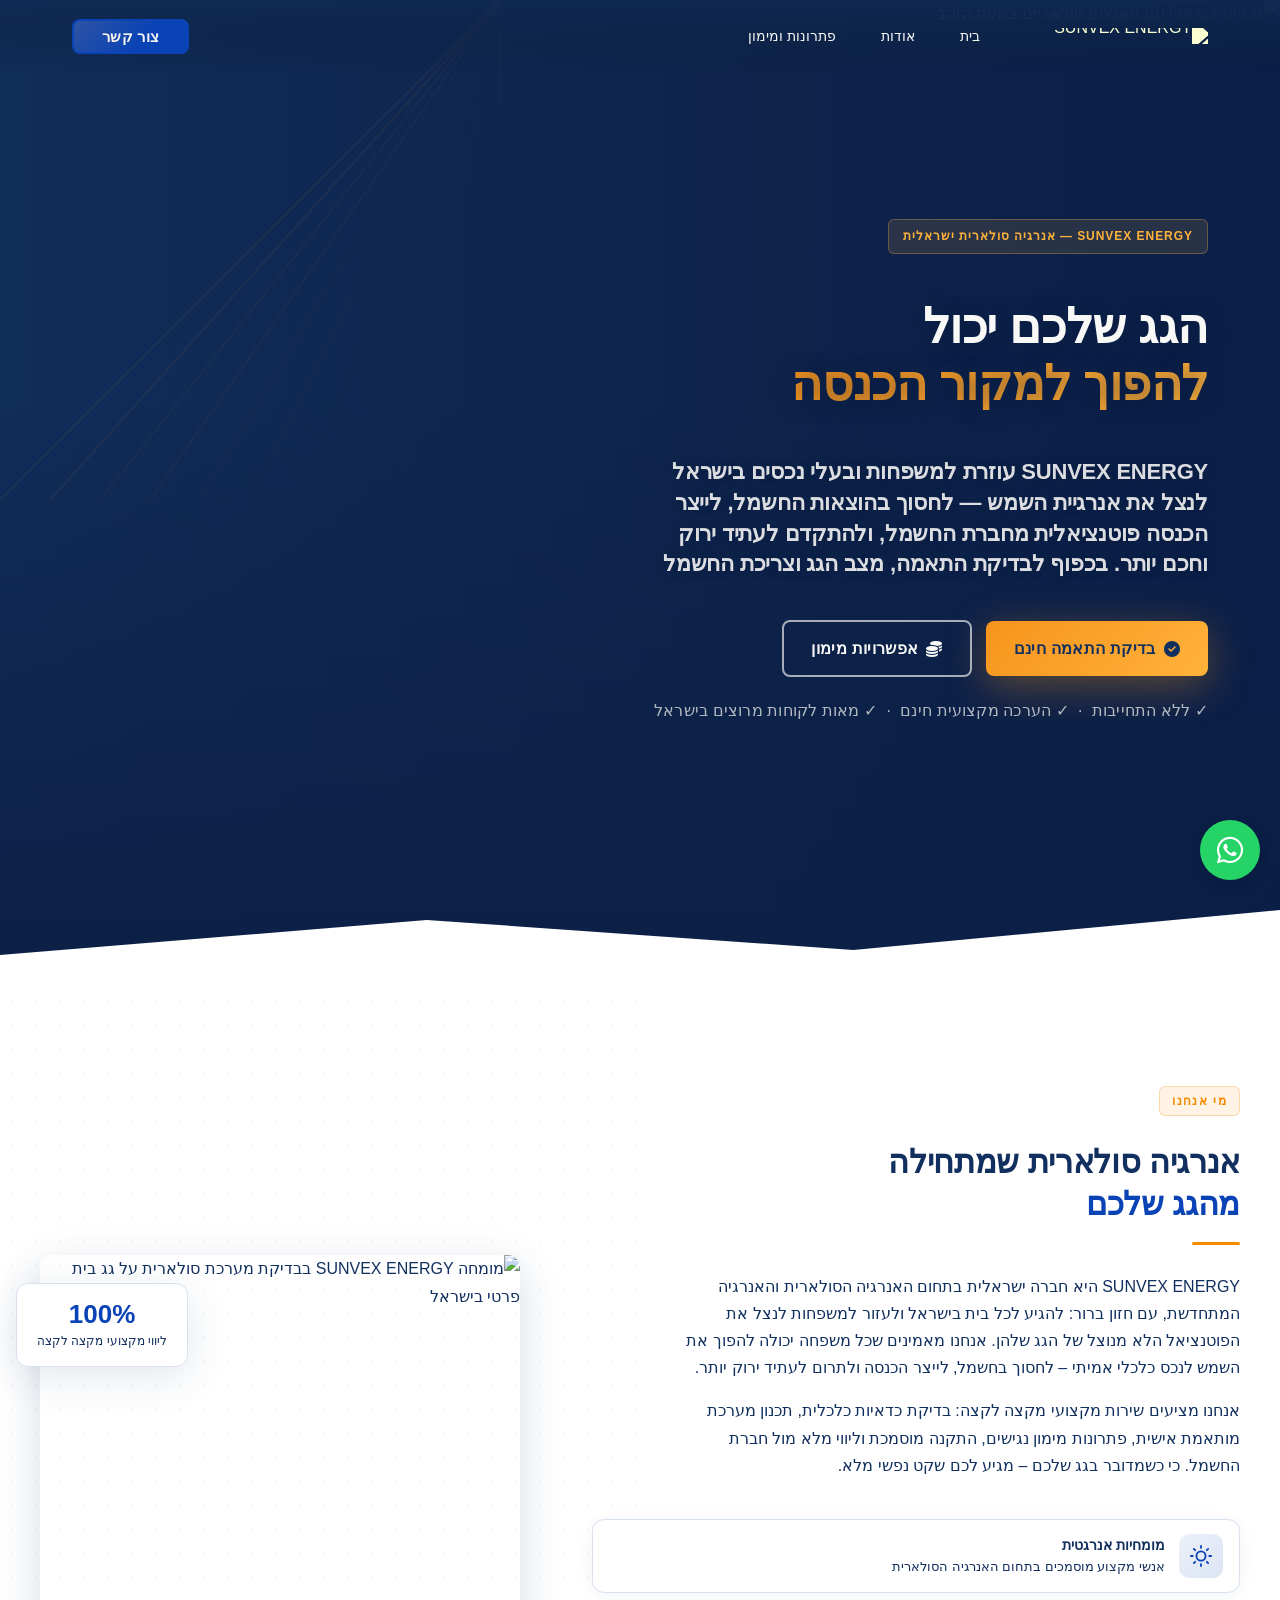
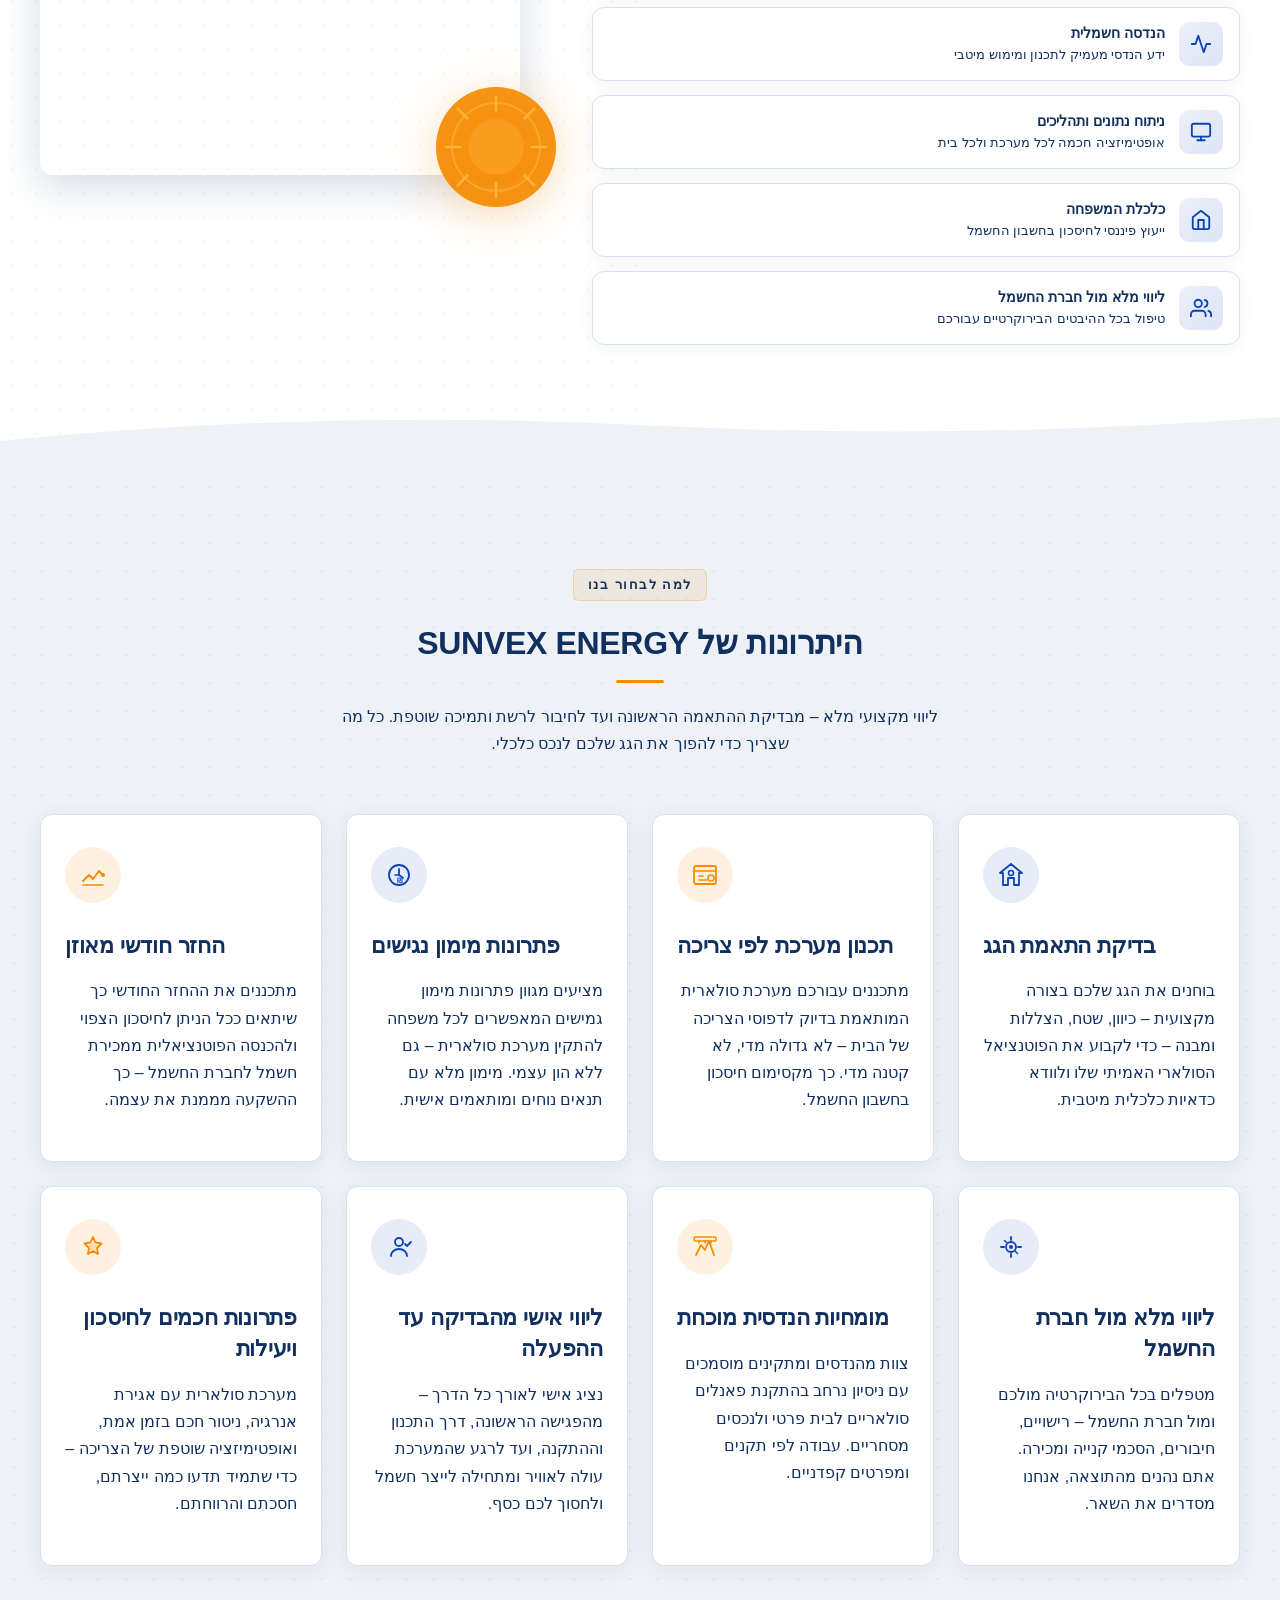
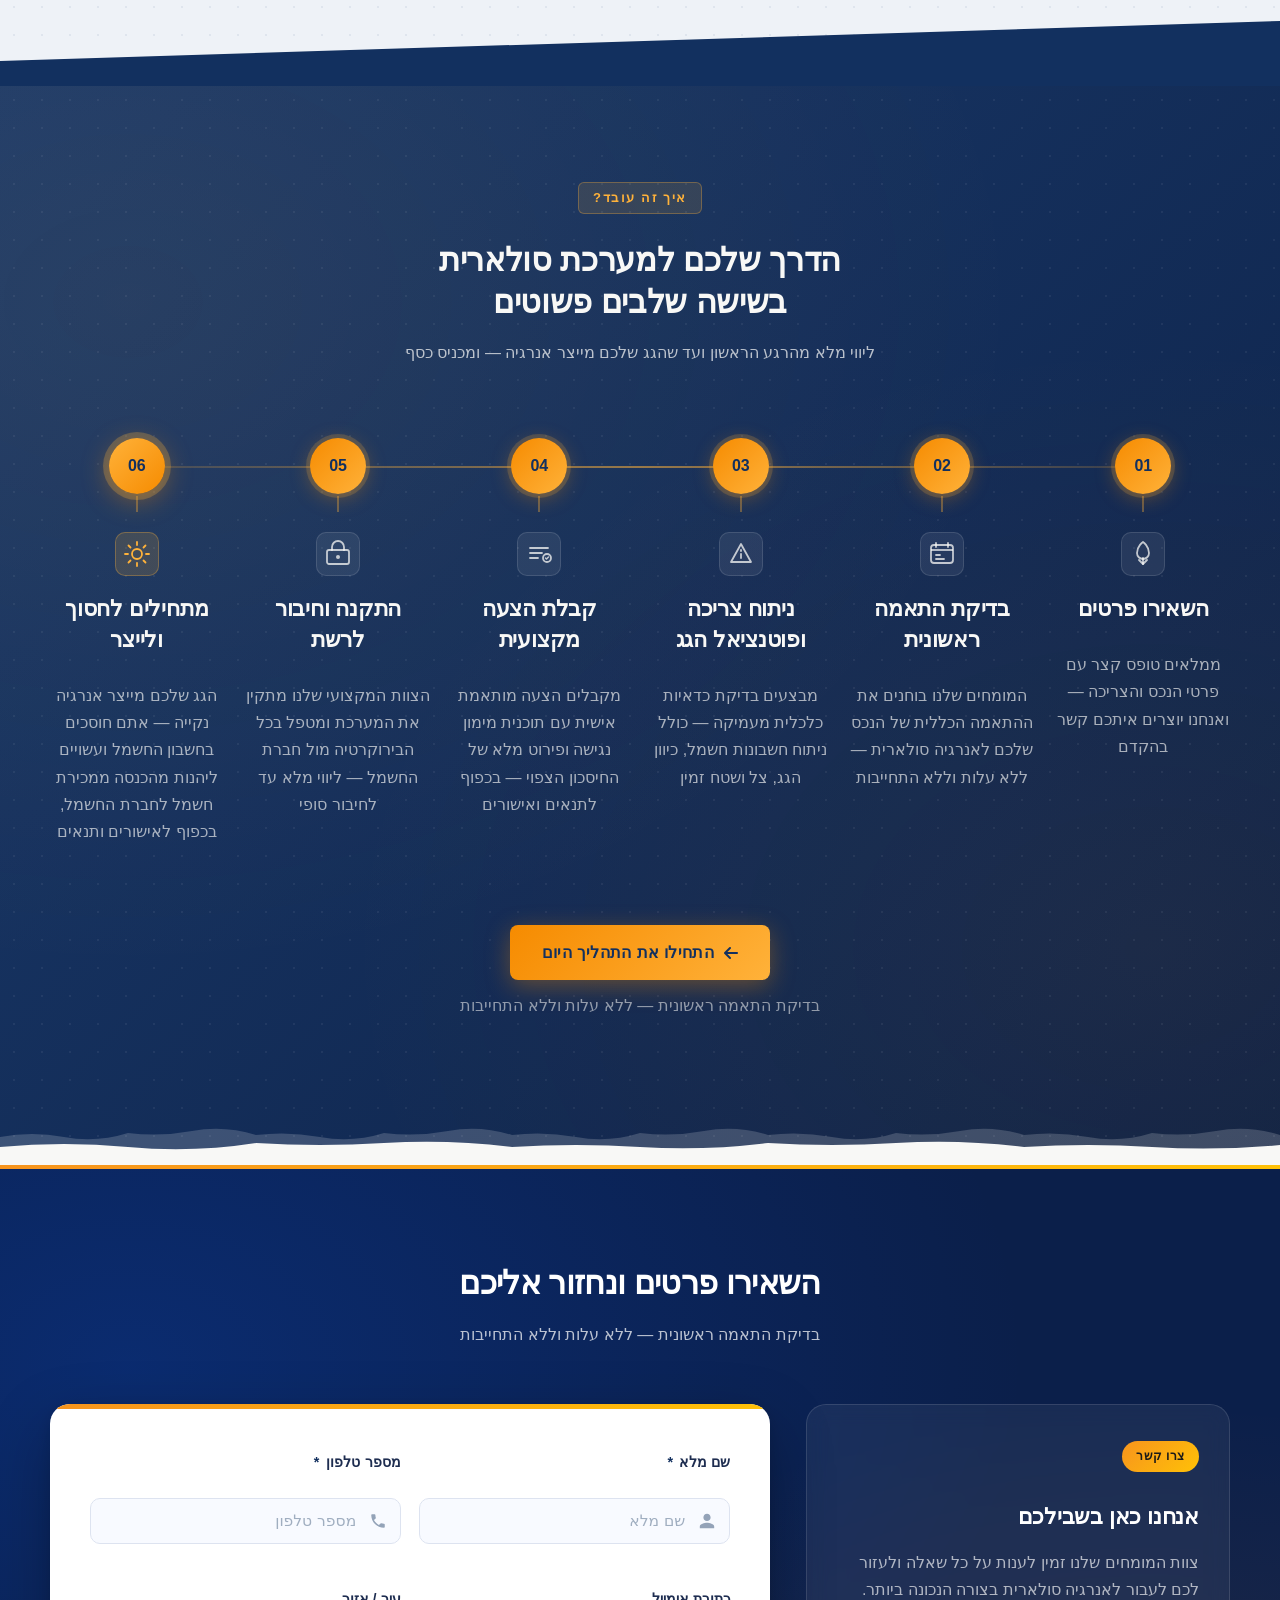
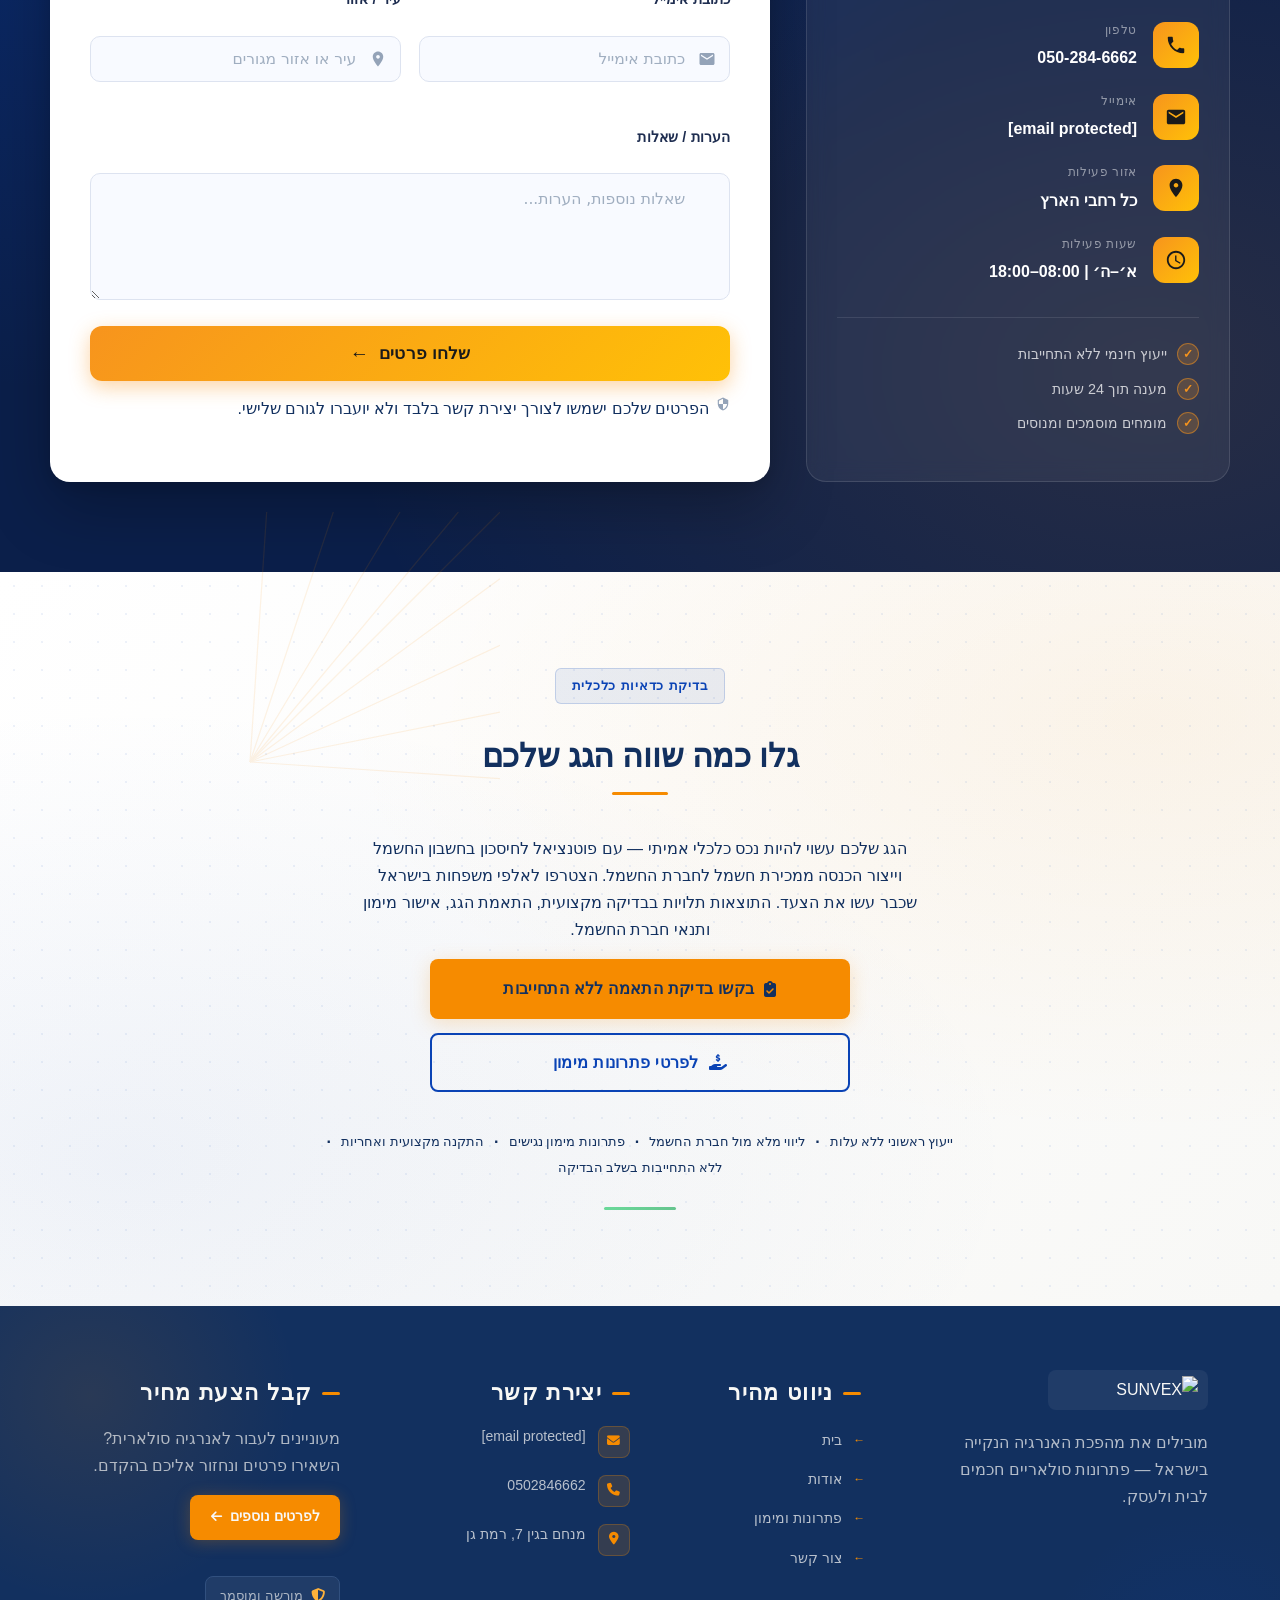
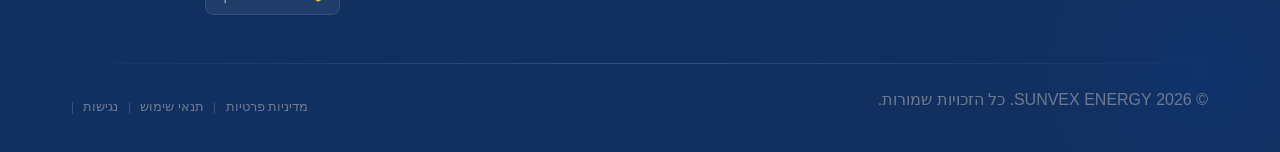
==== commit 3168021e: "Background sync: Progressive GitHub Sync" ====
--- a/index.html
+++ b/index.html
@@ -223,6 +223,7 @@
     <meta name="twitter:card" content="summary_large_image">
     <meta name="twitter:title" content="בדיקת כדאיות כלכלית — SUNVEX ENERGY">
     <meta name="twitter:description" content="רוצה לחסוך בחשבון החשמל ולהרוויח מהגג שלך? SUNVEX ENERGY מציעה בדיקת כדאיות כלכלית חינמית, התקנה מקצועית וליווי מלא. צור קשר עוד היום!">
+    <script type="application/ld+json">{"@context":"https://schema.org","@graph":[{"@type":"LocalBusiness","@id":"https://sunvex-energy.zappy5.app#organization","name":"SUNVEX ENERGY","url":"https://sunvex-energy.zappy5.app","description":"SUNVEX ENERGY is an Israeli solar and renewable energy company with a clear vision to make solar energy accessible to every household in Israel. The brand combines a professional, trustworthy, and innovative identity with a strong emphasis on economic value — helping families save money, generate income from their rooftops, and contribute to a greener future. The company offers end-to-end service including professional assessment, system planning, accessible financing, installation, and ongoing support with the Israel Electric Corporation. The tone is expert yet personal, using responsible marketing language that avoids over-promising while highlighting savings, income potential, and smart energy solutions.","address":{"@type":"PostalAddress","streetAddress":"מנחם בגין 7, רמת גן"},"contactPoint":[{"@type":"ContactPoint","contactType":"customer service","email":"info@sunvex.co.il","telephone":"0502846662"}]},{"@type":"WebSite","@id":"https://sunvex-energy.zappy5.app#website","url":"https://sunvex-energy.zappy5.app","name":"SUNVEX ENERGY","publisher":{"@id":"https://sunvex-energy.zappy5.app#organization"}},{"@type":"ContactPage","@id":"https://sunvex-energy.zappy5.app#contactpage","url":"https://sunvex-energy.zappy5.app","name":"בדיקת כדאיות כלכלית — SUNVEX ENERGY","mainEntity":{"@id":"https://sunvex-energy.zappy5.app#organization"},"potentialAction":{"@type":"CommunicateAction","target":{"@type":"EntryPoint","urlTemplate":"https://sunvex-energy.zappy5.app/api/email/contact-form","actionPlatform":["http/method=POST"],"contentType":"application/json"},"instrument":[{"@type":"PropertyValue","name":"fullname","propertyID":"text","valueRequired":true,"description":"שם מלא"},{"@type":"PropertyValue","name":"phone","propertyID":"tel","valueRequired":true,"description":"מספר טלפון"},{"@type":"PropertyValue","name":"email","propertyID":"email","valueRequired":false,"description":"כתובת אימייל"},{"@type":"PropertyValue","name":"city","propertyID":"text","valueRequired":false,"description":"עיר או אזור מגורים"},{"@type":"PropertyValue","name":"notes","propertyID":"textarea","valueRequired":false,"description":"שאלות נוספות, הערות..."}]}}]}</script>
     <meta property="og:type" content="website">
   <meta property="og:locale" content="he_IL">
   
@@ -454,8 +455,10 @@
           .mobile-toggle,
           .phone-header-btn {
             position: absolute !important;
-            top: 50% !important;
-            transform: translateY(-50%) !important;
+            top: 0 !important;
+            bottom: 0 !important;
+            margin-top: auto !important;
+            margin-bottom: auto !important;
             z-index: 1001 !important;
             display: flex !important;
             align-items: center !important;
@@ -803,7 +806,7 @@
       </p><!-- H1 --><h1 class="index-hero-h1">הגג שלכם יכול<br><span class="index-hero-accent" style="color: rgb(18, 48, 95) !important;">להפוך למקור הכנסה</span></h1>
 
       <!-- Supporting Subtitle -->
-      <h3 class="index-hero-subtitle" style="">SUNVEX ENERGY עוזרת למשפחות ובעלי נכסים בישראל לנצל את אנרגיית השמש — לחסוך בהוצאות החשמל, לייצר הכנסה פוטנציאלית מחברת החשמל, ולהתקדם לעתיד ירוק וחכם יותר. בכפוף לבדיקת התאמה, מצב הגג וצריכת החשמל</h3>
+      <h3 class="index-hero-subtitle" >SUNVEX ENERGY עוזרת למשפחות ובעלי נכסים בישראל לנצל את אנרגיית השמש — לחסוך בהוצאות החשמל, לייצר הכנסה פוטנציאלית מחברת החשמל, ולהתקדם לעתיד ירוק וחכם יותר. בכפוף לבדיקת התאמה, מצב הגג וצריכת החשמל</h3>
 
       <!-- CTA Buttons -->
       <div class="index-hero-ctas">
@@ -1522,7 +1525,7 @@
             <span class="footer-heading-accent"></span>
             ניווט מהיר
           </h3>
-          <ul class="footer-links" style=""><li><a href="/">בית</a></li><li><a href="/about">אודות</a></li><li><a href="/solutions-financing">פתרונות ומימון</a></li><li><a href="/contact">צור קשר</a></li></ul>
+          <ul class="footer-links" ><li><a href="/">בית</a></li><li><a href="/about">אודות</a></li><li><a href="/solutions-financing">פתרונות ומימון</a></li><li><a href="/contact">צור קשר</a></li></ul>
         </div>
 
         <!-- Contact Info -->
@@ -1531,12 +1534,12 @@
             <span class="footer-heading-accent"></span>
             יצירת קשר
           </h3>
-          <ul class="footer-contact" style=""><li>
+          <ul class="footer-contact" ><li>
               <span class="contact-icon"><i class="fas fa-envelope" data-element-type="icon" data-element-id="icon-1778105061443-l5bs5le8j" data-icon-type="fontawesome" style="cursor: pointer;"></i></span>
-              <span class="contact-text"><a href="/cdn-cgi/l/email-protection#b7ded9d1d8f7c4c2d9c1d2cf99d4d899dedb" style=""><span class="__cf_email__" data-cfemail="fb92959d94bb888e958d9e83d59894d59297">[email&nbsp;protected]</span></a></span>
+              <span class="contact-text"><a href="/cdn-cgi/l/email-protection#b7ded9d1d8f7c4c2d9c1d2cf99d4d899dedb" ><span class="__cf_email__" data-cfemail="fb92959d94bb888e958d9e83d59894d59297">[email&nbsp;protected]</span></a></span>
             </li><li>
               <span class="contact-icon"><i class="fas fa-phone" data-element-type="icon" data-element-id="icon-1778105061443-bsdqnj5l1" data-icon-type="fontawesome" style="cursor: pointer;"></i></span>
-              <span class="contact-text"><a href="tel:0502846662" style="">0502846662</a></span>
+              <span class="contact-text"><a href="tel:0502846662" >0502846662</a></span>
             </li><li>
               <span class="contact-icon"><i class="fas fa-map-marker-alt" style="cursor: pointer;"></i></span>
               <span class="contact-text">מנחם בגין 7, רמת גן</span>
@@ -1569,7 +1572,7 @@
     <div class="footer-container">
       <div class="footer-bottom-inner">
         <p class="footer-copyright">© 2026 SUNVEX ENERGY. כל הזכויות שמורות.</p>
-        <div class="footer-legal" style="">
+        <div class="footer-legal" >
           <a href="/privacy">מדיניות פרטיות</a>
           <span class="footer-legal-sep"></span>
           <a href="/terms">תנאי שימוש</a>
--- a/styles.css
+++ b/styles.css
@@ -0,0 +1,10564 @@
+
+
+/* Self-hosted fonts (Inter + Rubik for multi-language support) */
+
+/* Inter font (English / LTR languages) */
+@font-face {
+  font-family: 'Inter';
+  font-style: normal;
+  font-weight: 400;
+  font-display: swap;
+  src: url('assets/fonts/Inter-Regular.woff2') format('woff2');
+}
+
+@font-face {
+  font-family: 'Inter';
+  font-style: normal;
+  font-weight: 500;
+  font-display: swap;
+  src: url('assets/fonts/Inter-Medium.woff2') format('woff2');
+}
+
+@font-face {
+  font-family: 'Inter';
+  font-style: normal;
+  font-weight: 600;
+  font-display: swap;
+  src: url('assets/fonts/Inter-SemiBold.woff2') format('woff2');
+}
+
+@font-face {
+  font-family: 'Inter';
+  font-style: normal;
+  font-weight: 700;
+  font-display: swap;
+  src: url('assets/fonts/Inter-Bold.woff2') format('woff2');
+}
+
+/* Rubik font (Hebrew / RTL languages) */
+@font-face {
+  font-family: 'Rubik';
+  font-style: normal;
+  font-weight: 400;
+  font-display: swap;
+  src: url('assets/fonts/Rubik-Regular.woff2') format('woff2');
+}
+
+@font-face {
+  font-family: 'Rubik';
+  font-style: normal;
+  font-weight: 500;
+  font-display: swap;
+  src: url('assets/fonts/Rubik-Medium.woff2') format('woff2');
+}
+
+@font-face {
+  font-family: 'Rubik';
+  font-style: normal;
+  font-weight: 600;
+  font-display: swap;
+  src: url('assets/fonts/Rubik-SemiBold.woff2') format('woff2');
+}
+
+@font-face {
+  font-family: 'Rubik';
+  font-style: normal;
+  font-weight: 700;
+  font-display: swap;
+  src: url('assets/fonts/Rubik-Bold.woff2') format('woff2');
+}
+
+
+/* Self-hosted fonts (Inter + Rubik for multi-language support) */
+
+/* Inter font (English / LTR languages) */
+@font-face {
+  font-family: 'Inter';
+  font-style: normal;
+  font-weight: 400;
+  font-display: swap;
+  src: url('assets/fonts/Inter-Regular.woff2') format('woff2');
+}
+
+@font-face {
+  font-family: 'Inter';
+  font-style: normal;
+  font-weight: 500;
+  font-display: swap;
+  src: url('assets/fonts/Inter-Medium.woff2') format('woff2');
+}
+
+@font-face {
+  font-family: 'Inter';
+  font-style: normal;
+  font-weight: 600;
+  font-display: swap;
+  src: url('assets/fonts/Inter-SemiBold.woff2') format('woff2');
+}
+
+@font-face {
+  font-family: 'Inter';
+  font-style: normal;
+  font-weight: 700;
+  font-display: swap;
+  src: url('assets/fonts/Inter-Bold.woff2') format('woff2');
+}
+
+/* Rubik font (Hebrew / RTL languages) */
+@font-face {
+  font-family: 'Rubik';
+  font-style: normal;
+  font-weight: 400;
+  font-display: swap;
+  src: url('assets/fonts/Rubik-Regular.woff2') format('woff2');
+}
+
+@font-face {
+  font-family: 'Rubik';
+  font-style: normal;
+  font-weight: 500;
+  font-display: swap;
+  src: url('assets/fonts/Rubik-Medium.woff2') format('woff2');
+}
+
+@font-face {
+  font-family: 'Rubik';
+  font-style: normal;
+  font-weight: 600;
+  font-display: swap;
+  src: url('assets/fonts/Rubik-SemiBold.woff2') format('woff2');
+}
+
+@font-face {
+  font-family: 'Rubik';
+  font-style: normal;
+  font-weight: 700;
+  font-display: swap;
+  src: url('assets/fonts/Rubik-Bold.woff2') format('woff2');
+}
+:root {
+  --primary: #0A43B5;
+  --secondary: #F68B00;
+  --accent: #FFB23A;
+  --bg-light: #F8F8F6;
+  --bg-dark: #12305F;
+  --text-dark: #12305F;
+  --text-light: #F8F8F6;
+  --text-muted: #6C7A92;
+  --border-light: #D9E1EC;
+  --border-dark: #31507F;
+  --nav-bg: transparent;
+  --nav-text: #F8F8F6;
+  --nav-text-hover: #FFB23A;
+
+  --radius-sm: 6px;
+  --radius-card: 12px;
+  --radius-btn: 8px;
+  --radius-img: 12px;
+  --radius-badge: 6px;
+  --radius-input: 6px;
+  --shadow-subtle: 0 2px 16px rgba(26,58,107,0.09);
+  --shadow-card: 0 4px 20px rgba(26,58,107,0.08);
+  --shadow-elevated: 0 10px 40px rgba(26,58,107,0.12);
+  --shadow-btn-hover: 0 10px 40px rgba(247,148,29,0.3);
+  --spacing-section: 96px;
+  --spacing-section-mobile: 56px;
+  --spacing-card-padding: 32px;
+  --spacing-card-gap: 24px;
+  --spacing-element-gap: 16px;
+  --transition-default: all 0.25s ease;
+  --transition-hover: all 0.2s ease;
+
+  --gradient-primary: linear-gradient(135deg, #F7941D 0%, #FFC107 100%);
+  --gradient-gold-shine: linear-gradient(90deg, #F7941D 0%, #FFC107 50%, #F7941D 100%);
+  --gradient-secondary: linear-gradient(135deg, #1A3A6B 0%, #0D2147 100%);
+  --gradient-gold-accent: linear-gradient(135deg, #FFC107 0%, #F7941D 100%);
+  --gradient-dark-section: linear-gradient(180deg, #1A3A6B 0%, #0D2147 100%);
+  --gradient-overlay-dark: linear-gradient(135deg, rgba(13,33,71,0.85) 0%, rgba(26,58,107,0.7) 100%);
+  --gradient-light-section: linear-gradient(180deg, #FFFFFF 0%, #EEF2F7 100%);
+  --gradient-overlay-light: linear-gradient(180deg, rgba(255,255,255,0) 0%, rgba(255,255,255,0.95) 100%);
+}
+
+*,
+*::before,
+*::after {
+  box-sizing: border-box;
+  margin: 0;
+  padding: 0;
+}
+
+html {
+  font-size: 16px !important;
+  scroll-behavior: smooth;
+  direction: rtl;
+  -webkit-text-size-adjust: 100%;
+  -moz-text-size-adjust: 100%;
+  text-size-adjust: 100%;
+}
+
+body {
+  font-size: 16px !important;
+  line-height: 1.7 !important;
+  font-family: 'Rubik', sans-serif;
+  color: var(--text-dark);
+  background-color: var(--bg-light);
+  direction: rtl;
+  -webkit-font-smoothing: antialiased;
+  -moz-osx-font-smoothing: grayscale;
+  overflow-x: hidden;
+}
+
+h1,
+h2,
+h3,
+h4,
+h5,
+h6 {
+  font-family: 'Rubik', sans-serif;
+  color: var(--text-dark);
+  font-weight: 700;
+  letter-spacing: -0.01em;
+}
+
+h1 {
+  font-size: 48px !important;
+  font-weight: 700 !important;
+  line-height: 1.2 !important;
+  margin-bottom: 1rem !important;
+  margin-top: 0.5rem !important;
+}
+
+h2 {
+  font-size: 32px !important;
+  font-weight: 600 !important;
+  line-height: 1.3 !important;
+  margin-bottom: 1rem !important;
+  margin-top: 0.5rem !important;
+}
+
+h3 {
+  font-size: 22px !important;
+  font-weight: 600 !important;
+  line-height: 1.4 !important;
+  margin-bottom: 1rem !important;
+  margin-top: 0.5rem !important;
+}
+
+h4 {
+  font-size: 18px !important;
+  font-weight: 600 !important;
+  line-height: 1.4 !important;
+  margin-bottom: 0.75rem !important;
+  margin-top: 0.5rem !important;
+}
+
+h5 {
+  font-size: 16px !important;
+  font-weight: 600 !important;
+  line-height: 1.5 !important;
+  margin-bottom: 0.5rem !important;
+  margin-top: 0.5rem !important;
+}
+
+h6 {
+  font-size: 14px !important;
+  font-weight: 600 !important;
+  line-height: 1.5 !important;
+  margin-bottom: 0.5rem !important;
+  margin-top: 0.5rem !important;
+}
+
+p {
+  font-size: 16px !important;
+  font-weight: 400 !important;
+  line-height: 1.7 !important;
+  margin-bottom: 1rem !important;
+  font-family: 'Rubik', sans-serif;
+}
+
+small,
+.small-text {
+  font-size: 14px !important;
+  font-weight: 400 !important;
+  line-height: 1.6 !important;
+  font-family: 'Rubik', sans-serif;
+}
+
+span,
+div,
+li,
+td,
+th,
+label,
+input,
+textarea,
+select,
+button {
+  font-family: 'Rubik', sans-serif;
+}
+
+a {
+  color: var(--accent, var(--primary));
+  text-decoration: none;
+  transition: var(--transition-hover);
+}
+
+a:hover {
+  color: var(--secondary);
+  text-decoration: none;
+}
+
+.site-footer a {
+  color: inherit;
+}
+
+.site-footer a:hover {
+  color: var(--accent);
+}
+
+ul,
+ol {
+  list-style: none;
+  padding: 0;
+  margin: 0;
+}
+
+img,
+video,
+svg {
+  max-width: 100%;
+  height: auto;
+  display: block;
+}
+
+table {
+  border-collapse: collapse;
+  border-spacing: 0;
+  width: 100%;
+}
+
+input,
+textarea,
+select,
+button {
+  font-family: 'Rubik', sans-serif;
+  font-size: inherit;
+  border: none;
+  outline: none;
+  background: none;
+}
+
+button {
+  cursor: pointer;
+}
+
+hr {
+  border: none;
+  border-top: 1px solid var(--border-light);
+  margin: 1.5rem 0;
+}
+
+@media (max-width: 1024px) {
+  h1 {
+    font-size: 36px !important;
+  }
+
+  h2 {
+    font-size: 28px !important;
+  }
+
+  h3 {
+    font-size: 20px !important;
+  }
+
+  p {
+    font-size: 15px !important;
+  }
+}
+
+@media (max-width: 768px) {
+  h1 {
+    font-size: 28px !important;
+    margin-bottom: 1rem !important;
+    margin-top: 0.5rem !important;
+  }
+
+  h2 {
+    font-size: 22px !important;
+    margin-bottom: 1rem !important;
+    margin-top: 0.5rem !important;
+  }
+
+  h3 {
+    font-size: 18px !important;
+    margin-bottom: 1rem !important;
+    margin-top: 0.5rem !important;
+  }
+
+  p {
+    font-size: 14px !important;
+  }
+
+  :root {
+    --spacing-section: var(--spacing-section-mobile);
+  }
+}
+
+.container {
+  max-width: 1200px;
+  margin: 0 auto;
+  padding: 0 20px;
+  width: 100%;
+}
+
+.container-narrow {
+  max-width: 800px;
+  margin: 0 auto;
+  padding: 0 20px;
+  width: 100%;
+}
+
+.container-wide {
+  max-width: 1440px;
+  margin: 0 auto;
+  padding: 0 20px;
+  width: 100%;
+}
+
+.btn {
+  display: inline-flex;
+  align-items: center;
+  justify-content: center;
+  gap: 8px;
+  border-radius: var(--radius-btn);
+  padding: 14px 28px;
+  font-weight: 700;
+  font-size: 16px;
+  text-transform: none;
+  transition: var(--transition-hover);
+  cursor: pointer;
+  text-decoration: none;
+  border: 2px solid transparent;
+  line-height: 1;
+  white-space: nowrap;
+  font-family: 'Rubik', sans-serif;
+}
+
+.btn:hover {
+  box-shadow: var(--shadow-btn-hover);
+  transform: translateY(-2px);
+  text-decoration: none;
+}
+
+.btn:active {
+  transform: translateY(0);
+}
+
+.btn-primary {
+  background: var(--gradient-primary);
+  color: #ffffff;
+  border-color: transparent;
+}
+
+.btn-primary:hover {
+  background: linear-gradient(135deg, #e8850a 0%, #f0b000 100%);
+  color: #ffffff;
+  box-shadow: var(--shadow-btn-hover);
+}
+
+.btn-secondary {
+  background: var(--gradient-secondary);
+  color: var(--text-light);
+  border-color: transparent;
+}
+
+.btn-secondary:hover {
+  background: linear-gradient(135deg, #0D2147 0%, #1A3A6B 100%);
+  color: var(--text-light);
+  box-shadow: var(--shadow-elevated);
+}
+
+.btn-outline {
+  background: transparent;
+  color: var(--primary);
+  border-color: var(--primary);
+}
+
+.btn-outline:hover {
+  background: var(--primary);
+  color: #ffffff;
+  box-shadow: var(--shadow-card);
+}
+
+.btn-outline-light {
+  background: transparent;
+  color: var(--text-light);
+  border-color: var(--text-light);
+}
+
+.btn-outline-light:hover {
+  background: var(--text-light);
+  color: var(--text-dark);
+  box-shadow: var(--shadow-card);
+}
+
+.btn-sm {
+  padding: 10px 20px;
+  font-size: 14px;
+}
+
+.btn-lg {
+  padding: 18px 36px;
+  font-size: 18px;
+}
+
+.section {
+  padding: var(--spacing-section) 0;
+}
+
+.section-light {
+  background-color: var(--bg-light);
+}
+
+.section-dark {
+  background: var(--gradient-dark-section);
+  color: var(--text-light);
+}
+
+.section-dark h1,
+.section-dark h2,
+.section-dark h3,
+.section-dark h4,
+.section-dark h5,
+.section-dark h6,
+.section-dark p {
+  color: var(--text-light);
+}
+
+.card {
+  background: #ffffff;
+  border-radius: var(--radius-card);
+  padding: var(--spacing-card-padding);
+  box-shadow: var(--shadow-card);
+  transition: var(--transition-default);
+}
+
+.card:hover {
+  box-shadow: var(--shadow-elevated);
+  transform: translateY(-4px);
+}
+
+.badge {
+  display: inline-flex;
+  align-items: center;
+  padding: 4px 12px;
+  border-radius: var(--radius-badge);
+  font-size: 13px;
+  font-weight: 600;
+  line-height: 1.4;
+}
+
+.badge-primary {
+  background: rgba(10, 67, 181, 0.1);
+  color: var(--primary);
+}
+
+.badge-accent {
+  background: rgba(255, 178, 58, 0.15);
+  color: var(--secondary);
+}
+
+.text-center { text-align: center; }
+.text-start { text-align: start; }
+.text-end { text-align: end; }
+.text-muted { color: var(--text-muted) !important; }
+.text-light { color: var(--text-light) !important; }
+.text-dark { color: var(--text-dark) !important; }
+.text-primary { color: var(--primary) !important; }
+.text-accent { color: var(--accent) !important; }
+.text-secondary { color: var(--secondary) !important; }
+
+.d-flex { display: flex; }
+.d-grid { display: grid; }
+.d-block { display: block; }
+.d-none { display: none; }
+.align-center { align-items: center; }
+.justify-center { justify-content: center; }
+.justify-between { justify-content: space-between; }
+.flex-wrap { flex-wrap: wrap; }
+.gap-sm { gap: var(--spacing-element-gap); }
+.gap-md { gap: var(--spacing-card-gap); }
+
+.mt-0 { margin-top: 0 !important; }
+.mb-0 { margin-bottom: 0 !important; }
+.mt-1 { margin-top: 0.5rem !important; }
+.mb-1 { margin-bottom: 0.5rem !important; }
+.mt-2 { margin-top: 1rem !important; }
+.mb-2 { margin-bottom: 1rem !important; }
+.mt-3 { margin-top: 1.5rem !important; }
+.mb-3 { margin-bottom: 1.5rem !important; }
+.mt-4 { margin-top: 2rem !important; }
+.mb-4 { margin-bottom: 2rem !important; }
+
+.w-100 { width: 100%; }
+.h-100 { height: 100%; }
+
+.img-rounded {
+  border-radius: var(--radius-img);
+  overflow: hidden;
+}
+
+.visually-hidden {
+  position: absolute;
+  width: 1px;
+  height: 1px;
+  padding: 0;
+  margin: -1px;
+  overflow: hidden;
+  clip: rect(0, 0, 0, 0);
+  white-space: nowrap;
+  border: 0;
+}
+
+@media (max-width: 768px) {
+  .container {
+    padding: 0 16px;
+  }
+
+  .section {
+    padding: var(--spacing-section-mobile) 0;
+  }
+
+  .card {
+    padding: 20px;
+  }
+
+  .btn {
+    padding: 12px 22px;
+    font-size: 15px;
+  }
+
+  .btn-lg {
+    padding: 14px 28px;
+    font-size: 16px;
+  }
+
+  .d-none-mobile {
+    display: none !important;
+  }
+}
+
+@media (min-width: 769px) {
+  .d-none-desktop {
+    display: none !important;
+  }
+}
+
+@media (max-width: 480px) {
+  .container {
+    padding: 0 12px;
+  }
+
+  .btn {
+    width: 100%;
+    justify-content: center;
+  }
+
+  .btn + .btn {
+    margin-top: 8px;
+  }
+}
+
+.whatsapp-float {
+  position: fixed;
+  bottom: 20px;
+  width: 60px;
+  height: 60px;
+  background: #25D366;
+  color: white;
+  border-radius: 50%;
+  display: flex;
+  align-items: center;
+  justify-content: center;
+  font-size: 30px;
+  z-index: 999;
+  box-shadow: 0 4px 12px rgba(0, 0, 0, 0.15);
+  text-decoration: none;
+  transition: transform 0.3s, box-shadow 0.3s;
+}
+
+html[dir="rtl"] .whatsapp-float {
+  right: 20px;
+  left: auto;
+}
+
+html[dir="ltr"] .whatsapp-float,
+html:not([dir]) .whatsapp-float {
+  left: 20px;
+  right: auto;
+}
+
+.whatsapp-float:hover {
+  transform: scale(1.1);
+  box-shadow: 0 6px 20px rgba(0, 0, 0, 0.2);
+  color: white;
+}
+
+/* Navbar Styles */
+:root {
+  --nav-bg: transparent;
+  --nav-text: #F8F8F6;
+  --nav-text-hover: #FFB23A;
+  --primary: #0A43B5;
+  --secondary: #F68B00;
+  --accent: #FFB23A;
+  --bg-light: #F8F8F6;
+  --bg-dark: #12305F;
+  --text-dark: #12305F;
+  --text-light: #F8F8F6;
+  --text-muted: #6C7A92;
+  --border-light: #D9E1EC;
+  --border-dark: #31507F;
+}
+
+.navbar {
+  background: var(--nav-bg);
+  position: fixed;
+  top: 0;
+  right: 0;
+  left: 0;
+  z-index: 1000;
+  width: 100%;
+  padding: 0 24px;
+  box-sizing: border-box;
+  direction: rtl;
+  transition: background 0.3s ease, box-shadow 0.3s ease;
+}
+
+.navbar::before {
+  content: '';
+  position: absolute;
+  top: 0;
+  right: 0;
+  left: 0;
+  bottom: 0;
+  background: linear-gradient(180deg, rgba(18, 48, 95, 0.72) 0%, rgba(18, 48, 95, 0) 100%);
+  pointer-events: none;
+  z-index: 0;
+}
+
+.nav-container {
+  position: relative;
+  z-index: 1;
+  max-width: 1200px;
+  margin: 0 auto;
+  display: flex;
+  align-items: center;
+  flex-direction: row;
+  height: 72px;
+  gap: 0;
+}
+
+.nav-brand {
+  display: flex;
+  align-items: center;
+  flex-shrink: 0;
+  margin-left: 40px;
+}
+
+.logo-link {
+  display: flex;
+  align-items: center;
+  text-decoration: none;
+}
+
+.logo {
+  max-height: 40px;
+  height: auto;
+  width: auto;
+  display: block;
+}
+
+.nav-menu {
+  display: flex;
+  flex-direction: row;
+  align-items: center;
+  list-style: none;
+  margin: 0;
+  padding: 0;
+  gap: 8px;
+  flex: 1;
+}
+
+.nav-item {
+  position: relative;
+}
+
+.nav-link {
+  display: inline-block;
+  color: var(--nav-text);
+  text-decoration: none;
+  font-size: 15px;
+  font-weight: 500;
+  letter-spacing: 0.01em;
+  padding: 8px 16px;
+  border-radius: 6px;
+  transition: all 0.2s ease;
+  white-space: nowrap;
+  position: relative;
+}
+
+.nav-link::after {
+  content: '';
+  position: absolute;
+  bottom: 4px;
+  right: 16px;
+  left: 16px;
+  height: 2px;
+  background: var(--accent);
+  border-radius: 2px;
+  transform: scaleX(0);
+  transform-origin: right center;
+  transition: transform 0.2s ease;
+}
+
+.nav-link:hover {
+  color: var(--nav-text-hover);
+  background: rgba(255, 178, 58, 0.08);
+}
+
+.nav-link:hover::after {
+  transform: scaleX(1);
+}
+
+.nav-cta-container {
+  margin-right: auto;
+  margin-left: 0;
+  display: flex;
+  align-items: center;
+  flex-shrink: 0;
+}
+
+.nav-cta-btn {
+  display: inline-flex;
+  align-items: center;
+  justify-content: center;
+  background: var(--primary);
+  color: #F8F8F6;
+  text-decoration: none;
+  font-size: 15px;
+  font-weight: 700;
+  letter-spacing: 0.02em;
+  padding: 14px 28px;
+  border-radius: 8px;
+  border: 2px solid transparent;
+  transition: all 0.2s ease;
+  white-space: nowrap;
+  line-height: 1;
+  position: relative;
+  overflow: hidden;
+}
+
+.nav-cta-btn::before {
+  content: '';
+  position: absolute;
+  inset: 0;
+  background: linear-gradient(135deg, rgba(255,178,58,0.15) 0%, transparent 60%);
+  
+  transition: opacity 0.2s ease;
+}
+
+.nav-cta-btn:hover {
+  background: #0d52d9;
+  border-color: var(--accent);
+  box-shadow: 0 10px 40px rgba(247, 148, 29, 0.3);
+  transform: translateY(-1px);
+  color: #F8F8F6;
+}
+
+.nav-cta-btn:hover::before {
+  opacity: 1;
+}
+
+.mobile-toggle {
+  display: none;
+  align-items: center;
+  justify-content: center;
+  background: rgba(255, 255, 255, 0.1);
+  border: 1px solid rgba(255, 255, 255, 0.2);
+  color: var(--nav-text);
+  cursor: pointer;
+  padding: 8px;
+  border-radius: 6px;
+  position: absolute;
+  left: 16px;
+  top: 50%;
+  transform: translateY(-50%);
+  z-index: 10;
+  transition: all 0.2s ease;
+}
+
+.mobile-toggle:hover {
+  background: rgba(255, 178, 58, 0.15);
+  border-color: var(--accent);
+}
+
+.phone-header-btn {
+  display: none;
+  align-items: center;
+  justify-content: center;
+  background: rgba(255, 255, 255, 0.1);
+  border: 1px solid rgba(255, 255, 255, 0.2);
+  color: var(--nav-text);
+  cursor: pointer;
+  padding: 8px;
+  border-radius: 6px;
+  position: absolute;
+  left: 56px;
+  top: 50%;
+  transform: translateY(-50%);
+  z-index: 10;
+  transition: all 0.2s ease;
+}
+
+.phone-header-btn:hover {
+  background: rgba(255, 178, 58, 0.15);
+  border-color: var(--accent);
+  color: var(--accent);
+}
+
+@media (max-width: 768px) {
+  .navbar {
+    padding: 0 16px;
+    background: rgba(18, 48, 95, 0.97);
+    backdrop-filter: blur(12px);
+    -webkit-backdrop-filter: blur(12px);
+  }
+
+  .navbar::before {
+    display: none;
+  }
+
+  .mobile-toggle {
+    display: flex;
+  }
+
+  .phone-header-btn {
+    display: flex;
+  }
+
+  .nav-container {
+    height: 64px;
+    justify-content: center;
+  }
+
+  .nav-brand {
+    margin-left: 0;
+  }
+
+  .nav-menu {
+    display: none;
+    position: absolute;
+    top: 64px;
+    right: 0;
+    left: 0;
+    flex-direction: column;
+    background: rgba(18, 48, 95, 0.98);
+    backdrop-filter: blur(16px);
+    -webkit-backdrop-filter: blur(16px);
+    padding: 16px 0 24px;
+    gap: 4px;
+    border-top: 1px solid var(--border-dark);
+    box-shadow: 0 8px 32px rgba(0, 0, 0, 0.3);
+  }
+
+  .nav-menu.is-open {
+    display: flex;
+  }
+
+  .nav-item {
+    width: 100%;
+    text-align: center;
+  }
+
+  .nav-link {
+    display: block;
+    padding: 12px 24px;
+    font-size: 16px;
+    border-radius: 0;
+  }
+
+  .nav-link::after {
+    display: none;
+  }
+
+  .nav-cta-container {
+    display: none;
+  }
+}
+:root {
+  --nav-bg: transparent;
+  --nav-text: #F8F8F6;
+  --nav-text-hover: #FFB23A;
+  --primary: #0A43B5;
+  --secondary: #F68B00;
+  --accent: #FFB23A;
+  --bg-light: #F8F8F6;
+  --bg-dark: #12305F;
+  --text-dark: #12305F;
+  --text-light: #F8F8F6;
+  --text-muted: #6C7A92;
+  --border-light: #D9E1EC;
+  --border-dark: #31507F;
+}
+
+.navbar {
+  background: var(--nav-bg);
+  position: fixed;
+  top: 0;
+  right: 0;
+  left: 0;
+  z-index: 1000;
+  width: 100%;
+  padding: 0 24px;
+  box-sizing: border-box;
+  direction: rtl;
+  transition: background 0.3s ease, box-shadow 0.3s ease;
+}
+
+.navbar::before {
+  content: '';
+  position: absolute;
+  top: 0;
+  right: 0;
+  left: 0;
+  bottom: 0;
+  background: linear-gradient(180deg, rgba(18, 48, 95, 0.72) 0%, rgba(18, 48, 95, 0) 100%);
+  pointer-events: none;
+  z-index: 0;
+}
+
+.nav-container {
+  position: relative;
+  z-index: 1;
+  max-width: 1200px;
+  margin: 0 auto;
+  display: flex;
+  align-items: center;
+  flex-direction: row;
+  height: 72px;
+  gap: 0;
+}
+
+.nav-brand {
+  display: flex;
+  align-items: center;
+  flex-shrink: 0;
+  margin-left: 40px;
+}
+
+.logo-link {
+  display: flex;
+  align-items: center;
+  text-decoration: none;
+}
+
+.logo {
+  max-height: 40px;
+  height: auto;
+  width: auto;
+  display: block;
+}
+
+.nav-menu {
+  display: flex;
+  flex-direction: row;
+  align-items: center;
+  list-style: none;
+  margin: 0;
+  padding: 0;
+  gap: 8px;
+  flex: 1;
+}
+
+.nav-item {
+  position: relative;
+}
+
+.nav-link {
+  display: inline-block;
+  color: var(--nav-text);
+  text-decoration: none;
+  font-size: 15px;
+  font-weight: 500;
+  letter-spacing: 0.01em;
+  padding: 8px 16px;
+  border-radius: 6px;
+  transition: all 0.2s ease;
+  white-space: nowrap;
+  position: relative;
+}
+
+.nav-link::after {
+  content: '';
+  position: absolute;
+  bottom: 4px;
+  right: 16px;
+  left: 16px;
+  height: 2px;
+  background: var(--accent);
+  border-radius: 2px;
+  transform: scaleX(0);
+  transform-origin: right center;
+  transition: transform 0.2s ease;
+}
+
+.nav-link:hover {
+  color: var(--nav-text-hover);
+  background: rgba(255, 178, 58, 0.08);
+}
+
+.nav-link:hover::after {
+  transform: scaleX(1);
+}
+
+.nav-cta-container {
+  margin-right: auto;
+  margin-left: 0;
+  display: flex;
+  align-items: center;
+  flex-shrink: 0;
+}
+
+.nav-cta-btn {
+  display: inline-flex;
+  align-items: center;
+  justify-content: center;
+  background: var(--primary);
+  color: #F8F8F6;
+  text-decoration: none;
+  font-size: 15px;
+  font-weight: 700;
+  letter-spacing: 0.02em;
+  padding: 14px 28px;
+  border-radius: 8px;
+  border: 2px solid transparent;
+  transition: all 0.2s ease;
+  white-space: nowrap;
+  line-height: 1;
+  position: relative;
+  overflow: hidden;
+}
+
+.nav-cta-btn::before {
+  content: '';
+  position: absolute;
+  inset: 0;
+  background: linear-gradient(135deg, rgba(255,178,58,0.15) 0%, transparent 60%);
+  
+  transition: opacity 0.2s ease;
+}
+
+.nav-cta-btn:hover {
+  background: #0d52d9;
+  border-color: var(--accent);
+  box-shadow: 0 10px 40px rgba(247, 148, 29, 0.3);
+  transform: translateY(-1px);
+  color: #F8F8F6;
+}
+
+.nav-cta-btn:hover::before {
+  opacity: 1;
+}
+
+.mobile-toggle {
+  display: none;
+  align-items: center;
+  justify-content: center;
+  background: rgba(255, 255, 255, 0.1);
+  border: 1px solid rgba(255, 255, 255, 0.2);
+  color: var(--nav-text);
+  cursor: pointer;
+  padding: 8px;
+  border-radius: 6px;
+  position: absolute;
+  left: 16px;
+  top: 50%;
+  transform: translateY(-50%);
+  z-index: 10;
+  transition: all 0.2s ease;
+}
+
+.mobile-toggle:hover {
+  background: rgba(255, 178, 58, 0.15);
+  border-color: var(--accent);
+}
+
+.phone-header-btn {
+  display: none;
+  align-items: center;
+  justify-content: center;
+  background: rgba(255, 255, 255, 0.1);
+  border: 1px solid rgba(255, 255, 255, 0.2);
+  color: var(--nav-text);
+  cursor: pointer;
+  padding: 8px;
+  border-radius: 6px;
+  position: absolute;
+  left: 56px;
+  top: 50%;
+  transform: translateY(-50%);
+  z-index: 10;
+  transition: all 0.2s ease;
+}
+
+.phone-header-btn:hover {
+  background: rgba(255, 178, 58, 0.15);
+  border-color: var(--accent);
+  color: var(--accent);
+}
+
+@media (max-width: 768px) {
+  .navbar {
+    padding: 0 16px;
+    background: rgba(18, 48, 95, 0.97);
+    backdrop-filter: blur(12px);
+    -webkit-backdrop-filter: blur(12px);
+  }
+
+  .navbar::before {
+    display: none;
+  }
+
+  .mobile-toggle {
+    display: flex;
+  }
+
+  .phone-header-btn {
+    display: flex;
+  }
+
+  .nav-container {
+    height: 64px;
+    justify-content: center;
+  }
+
+  .nav-brand {
+    margin-left: 0;
+  }
+
+  .nav-menu {
+    display: none;
+    position: absolute;
+    top: 64px;
+    right: 0;
+    left: 0;
+    flex-direction: column;
+    background: rgba(18, 48, 95, 0.98);
+    backdrop-filter: blur(16px);
+    -webkit-backdrop-filter: blur(16px);
+    padding: 16px 0 24px;
+    gap: 4px;
+    border-top: 1px solid var(--border-dark);
+    box-shadow: 0 8px 32px rgba(0, 0, 0, 0.3);
+  }
+
+  .nav-menu.is-open {
+    display: flex;
+  }
+
+  .nav-item {
+    width: 100%;
+    text-align: center;
+  }
+
+  .nav-link {
+    display: block;
+    padding: 12px 24px;
+    font-size: 16px;
+    border-radius: 0;
+  }
+
+  .nav-link::after {
+    display: none;
+  }
+
+  .nav-cta-container {
+    display: none;
+  }
+}
+
+
+/* ============================================
+   NAVBAR LAYOUT - POST-GENERATION FIXES
+   Structural layout only - colors from Claude
+   ============================================ */
+
+/* Base navbar styles - structural only, colors from AI */
+.navbar {
+  position: sticky;
+  top: 0;
+  width: 100%;
+  z-index: 1000;
+  /* Background color is set by Claude's CSS - don't override */
+  box-shadow: 0 2px 4px rgba(0,0,0,0.1);
+}
+
+/* ============================================
+   DESKTOP LAYOUT (>768px)
+   ============================================ */
+
+/* Nav container - constrains max width and provides padding */
+.nav-container {
+  display: flex;
+  align-items: center;
+  gap: 1rem;
+  position: relative;
+  max-width: 1400px;
+  margin: 0 auto;
+  padding: 1rem 2rem;
+  width: 100%;
+  box-sizing: border-box;
+  min-height: 70px;
+}
+
+/* Logo styling (desktop) — mobile logo stays at 110px/35px, do not adjust */
+.logo {
+  max-height: 40px;
+  max-width: 160px !important;
+  height: auto;
+  width: auto;
+  display: block;
+  object-fit: contain;
+  transition: opacity 0.3s ease;
+}
+
+.logo:hover {
+  opacity: 0.8;
+}
+
+.logo-link {
+  display: inline-flex;
+  align-items: center;
+  text-decoration: none;
+  line-height: 0;
+}
+
+.logo-link:focus {
+  outline: none;
+}
+
+/* Remove browser default dark focus box on mouse-click; preserve for keyboard (:focus-visible). */
+.navbar a:focus:not(:focus-visible),
+.navbar button:focus:not(:focus-visible),
+.nav-menu a:focus:not(:focus-visible) {
+  outline: none;
+}
+.navbar a:focus-visible,
+.navbar button:focus-visible,
+.nav-menu a:focus-visible {
+  outline: 2px solid var(--primary-color, var(--primary, #0A43B5));
+  outline-offset: 2px;
+}
+
+/* Nav brand container */
+.nav-brand {
+  display: flex;
+  align-items: center;
+  flex-shrink: 0;
+  margin: 0;
+}
+
+/* Navigation menu - positioned adjacent to logo */
+.nav-menu {
+  display: flex;
+  list-style: none;
+  gap: 0.2rem;
+  margin: 0;
+  padding: 0;
+  align-items: center;
+  flex-wrap: nowrap;
+  flex: 1;
+  min-width: 0;
+}
+
+.nav-menu li {
+  margin: 0;
+  padding: 0;
+}
+
+.nav-menu > li > a,
+.nav-menu > .nav-item > a {
+  text-decoration: none;
+  transition: color 0.3s ease;
+  font-weight: 500;
+  font-size: 0.9rem;
+  padding: 0.5rem 0.65rem;
+  white-space: nowrap;
+  color: var(--nav-text, var(--text-light)) !important;
+}
+
+.nav-menu > li > a:hover,
+.nav-menu > .nav-item > a:hover {
+  color: var(--nav-text-hover, var(--secondary)) !important;
+}
+
+/* CTA Container - pushed to end of navbar */
+.nav-cta-container {
+  margin-left: auto;
+  display: flex;
+  align-items: center;
+  align-self: center;
+  height: auto;
+  max-height: none;
+  padding-top: 0;
+  padding-bottom: 0;
+}
+
+.nav-cta-item {
+  list-style: none;
+  margin: 0;
+  padding: 0;
+}
+
+/* Search container inside CTA area — vertically center to match CTA button */
+.nav-cta-container .zappy-search-container {
+  align-self: center;
+}
+.nav-cta-container p {
+  margin: 0 !important;
+}
+
+/* CTA button - prevent stretching to fill navbar height.
+   AI CSS provides colors/gradients/etc - we only constrain sizing.
+   display: inline-flex + max-height: 44px keeps it as a compact pill. */
+.nav-cta-btn {
+  display: inline-flex;
+  align-items: center;
+  align-self: center;
+  height: auto;
+  max-height: 44px;
+  padding-top: 0.5rem;
+  padding-bottom: 0.5rem;
+  white-space: nowrap;
+  box-sizing: border-box;
+  overflow: hidden;
+}
+
+/* ============================================
+   LTR DESKTOP LAYOUT (English, Spanish, French)
+   ============================================ */
+html[dir="ltr"] .nav-container,
+html[lang="en"] .nav-container,
+html[lang="es"] .nav-container,
+html[lang="fr"] .nav-container {
+  justify-content: flex-start;
+}
+
+html[dir="ltr"] .nav-menu,
+html[lang="en"] .nav-menu,
+html[lang="es"] .nav-menu,
+html[lang="fr"] .nav-menu {
+  margin-left: 0;
+  margin-right: 0;
+}
+
+html[dir="ltr"] .nav-cta-container,
+html[lang="en"] .nav-cta-container,
+html[lang="es"] .nav-cta-container,
+html[lang="fr"] .nav-cta-container {
+  margin-left: auto;
+  margin-right: 0;
+}
+
+/* ============================================
+   RTL DESKTOP LAYOUT (Hebrew, Arabic)
+   ============================================ */
+html[dir="rtl"] .nav-container,
+html[lang="he"] .nav-container,
+html[lang="ar"] .nav-container {
+  flex-direction: row-reverse;
+  justify-content: space-between;
+}
+
+/* CTA on the left in RTL */
+html[dir="rtl"] .nav-cta-container,
+html[lang="he"] .nav-cta-container,
+html[lang="ar"] .nav-cta-container {
+  order: -1;
+  margin: 0;
+}
+
+/* Wrapper groups menu and logo together on the right */
+html[dir="rtl"] .nav-right-group,
+html[lang="he"] .nav-right-group,
+html[lang="ar"] .nav-right-group {
+  display: flex;
+  align-items: center;
+  gap: 1rem;
+  order: 1;
+  flex: 1;
+  min-width: 0;
+  flex-direction: row-reverse;
+}
+
+/* Within wrapper: Logo on far right, menu to its left */
+html[dir="rtl"] .nav-right-group .nav-brand,
+html[lang="he"] .nav-right-group .nav-brand,
+html[lang="ar"] .nav-right-group .nav-brand {
+  order: 2;
+}
+
+html[dir="rtl"] .nav-right-group .nav-menu,
+html[lang="he"] .nav-right-group .nav-menu,
+html[lang="ar"] .nav-right-group .nav-menu {
+  order: 1;
+}
+
+/* ============================================
+   DROPDOWN MENUS (Desktop)
+   ============================================ */
+.nav-dropdown {
+  position: relative;
+}
+
+.dropdown-toggle {
+  background: none;
+  border: none;
+  cursor: pointer;
+  font-family: 'Rubik', sans-serif;
+  font-size: 0.9rem;
+  font-weight: 500;
+  display: inline-flex;
+  align-items: center;
+  gap: 4px;
+  padding: 0.5rem 0.65rem;
+  color: var(--nav-text, var(--text-light)) !important;
+  transition: color 0.3s ease;
+  white-space: nowrap;
+}
+
+.dropdown-toggle:hover {
+  color: var(--nav-text-hover, var(--secondary)) !important;
+}
+
+.dropdown-arrow {
+  width: 10px;
+  height: 10px;
+  flex-shrink: 0;
+  transition: transform 0.2s ease;
+}
+
+.nav-dropdown:hover .dropdown-arrow,
+.nav-dropdown.open .dropdown-arrow {
+  transform: rotate(180deg);
+}
+
+.nav-dropdown {
+  overflow: visible !important;
+}
+
+.dropdown-menu {
+  display: none;
+  position: absolute;
+  top: calc(100% + 8px);
+  min-width: 220px;
+  background: var(--bg-light, #ffffff);
+  box-shadow: 0 8px 24px rgba(0,0,0,0.15);
+  border-radius: 8px;
+  padding: 8px 0;
+  z-index: 100001;
+  list-style: none;
+  margin: 0;
+}
+
+html[dir="rtl"] .dropdown-menu,
+html[lang="he"] .dropdown-menu,
+html[lang="ar"] .dropdown-menu {
+  right: 0;
+  left: auto;
+}
+
+html[dir="ltr"] .dropdown-menu,
+html:not([dir="rtl"]):not([lang="he"]):not([lang="ar"]) .dropdown-menu {
+  left: 0;
+  right: auto;
+}
+
+@media (min-width: 769px) {
+  .nav-dropdown:hover > .dropdown-menu {
+    display: block;
+  }
+}
+
+.dropdown-menu li {
+  margin: 0;
+  padding: 0;
+}
+
+.dropdown-menu li a {
+  display: block;
+  padding: 10px 20px;
+  text-decoration: none;
+  white-space: nowrap;
+  font-weight: 400;
+  font-size: 0.9em;
+  color: var(--text-dark, #1a1a1a) !important;
+  transition: background 0.2s ease, color 0.2s ease;
+}
+
+.dropdown-menu li a:hover {
+  background: rgba(128,128,128,0.1);
+  color: var(--nav-text-hover, var(--accent, var(--primary))) !important;
+}
+
+/* Desktop: Hide mobile-only elements */
+@media (min-width: 769px) {
+  .mobile-toggle,
+  .phone-header-btn {
+    display: none !important;
+  }
+  
+  /* Hide Contact in nav-menu on desktop (it shows in CTA container instead) */
+  .nav-menu .mobile-contact-link {
+    display: none !important;
+  }
+  
+  /* When .nav-right-group wrapper is absent, the nav-container has 3 direct
+     children (brand, menu, CTA) with space-between. flex:1 makes the menu
+     fill the gap, and justify-content:flex-start pushes items toward the
+     logo side instead of centering them in the available space. */
+  .nav-menu {
+    flex: 1 !important;
+    justify-content: flex-start !important;
+  }
+}
+
+/* ============================================
+   MOBILE RESPONSIVE (≤768px)
+   ============================================ */
+@media (max-width: 768px) {
+  /* Reset nav-container for mobile */
+  /* CRITICAL: Reset position properties to prevent conflict with AI-generated mobile CSS */
+  /* Some AI generations set .nav-container to position:fixed for slide-out menus, */
+  /* position:relative is needed so .nav-brand (position:absolute) centers within it */
+  .nav-container {
+    padding: 0.75rem 1rem;
+    gap: 0;
+    justify-content: center !important;
+    position: relative !important;
+    top: auto !important;
+    right: auto !important;
+    left: auto !important;
+    height: auto !important;
+    min-height: 70px !important; /* Ensure height for absolutely positioned mobile buttons */
+    width: 100% !important;
+  }
+  
+  /* Show mobile elements - positioned as direct children of navbar */
+  .mobile-toggle {
+    position: absolute;
+    top: 50%;
+    transform: translateY(-50%);
+    left: 12px; /* LTR default - hamburger on left */
+    right: auto;
+    display: flex !important;
+    align-items: center;
+    justify-content: center;
+    background: none;
+    border: none;
+    cursor: pointer;
+    padding: 6px;
+    z-index: 1001;
+    width: 36px !important;
+    height: 36px !important;
+    color: var(--nav-text, var(--text-light)) !important;
+  }
+  
+  .phone-header-btn {
+    position: absolute;
+    top: 50%;
+    transform: translateY(-50%);
+    right: 12px; /* LTR default - phone on right */
+    left: auto;
+    display: flex !important;
+    align-items: center;
+    justify-content: center;
+    background: none;
+    border: none;
+    cursor: pointer;
+    padding: 6px;
+    z-index: 1001;
+    width: 36px !important;
+    height: 36px !important;
+    color: var(--nav-text, var(--text-light)) !important;
+  }
+  
+  /* Ensure logo-link is centered */
+  .logo-link, .nav-brand a {
+    display: flex !important;
+    justify-content: center !important;
+    margin: 0 auto !important;
+  }
+  
+  .mobile-toggle svg,
+  .phone-header-btn svg {
+    width: 24px !important;
+    height: 24px !important;
+    color: inherit !important;
+    fill: none !important;
+    stroke: currentColor !important;
+    stroke-width: 2 !important;
+    transition: opacity 0.3s ease;
+  }
+  
+  .mobile-toggle svg path,
+  .phone-header-btn svg path {
+    stroke: currentColor !important;
+  }
+  
+  .mobile-toggle img,
+  .phone-header-btn img {
+    width: 24px !important;
+    height: 24px !important;
+    /* Filter removed - preserve original image colors */
+    /* ColorContrastService will handle contrast adjustments */
+  }
+  
+  .mobile-toggle:hover svg,
+  .phone-header-btn:hover svg {
+    opacity: 0.8;
+  }
+  
+  /* Remove default button styles */
+  .mobile-toggle:focus,
+  .mobile-toggle:active,
+  .phone-header-btn:focus,
+  .phone-header-btn:active {
+    outline: none;
+    border: none;
+    box-shadow: none;
+  }
+  
+  /* Center logo on mobile - applies to both LTR and RTL */
+  /* RTL selectors added for higher specificity to override desktop RTL rules */
+  /* IMPORTANT: Do NOT use margin shorthand (margin: 0 auto) — it resets margin-top
+     which breaks AI centering hacks (top:50% + margin-top:-Npx).
+     Use explicit left/right + transform for robust vertical centering. */
+  .nav-brand,
+  html[dir="rtl"] .nav-brand,
+  html[lang="he"] .nav-brand,
+  html[lang="ar"] .nav-brand,
+  html[dir="rtl"] .nav-right-group .nav-brand,
+  html[lang="he"] .nav-right-group .nav-brand,
+  html[lang="ar"] .nav-right-group .nav-brand {
+    position: absolute !important;
+    left: 50% !important;
+    top: 50% !important;
+    transform: translate(-50%, -50%) !important;
+    margin: 0 !important;
+    text-align: center;
+    order: 0 !important;
+  }
+  
+  /* Mobile logo size: fixed at 35px/110px — do not adjust, especially for e-commerce/catalog sites */
+  .logo {
+    max-height: 35px !important;
+    max-width: 110px !important;
+  }
+  
+  /* Hide RTL wrapper on mobile */
+  .nav-right-group {
+    display: contents !important;
+  }
+  
+  /* Hide CTA container on mobile - Contact will be in hamburger menu */
+  .nav-cta-container {
+    display: none !important;
+  }
+  
+  /* Mobile menu - hidden by default */
+  /* CRITICAL: flex-direction: column must have !important to override any desktop rules */
+  .nav-menu {
+    position: fixed;
+    top: 70px;
+    width: 50%;
+    max-width: 300px;
+    /* Mobile menu is position:fixed so it CANNOT inherit background from navbar.
+       When --nav-bg is transparent (hero-overlay navbars), the menu would be invisible.
+       Always use a solid background derived from the palette. */
+    background-color: var(--bg-dark, #1a1a1a) !important;
+    flex-direction: column !important;
+    gap: 0;
+    padding: 20px 0;
+    box-shadow: 0 4px 12px rgba(0,0,0,0.15);
+    display: none;
+    z-index: 999;
+    margin: 0 !important;
+    /* Align menu items to top, not center */
+    align-items: stretch !important;
+    justify-content: flex-start !important;
+  }
+  
+  .nav-menu.active {
+    display: flex !important;
+    flex-direction: column !important;
+  }
+  
+  .nav-menu li {
+    width: 100%;
+  }
+  
+  /* Show mobile-contact-link in hamburger menu */
+  .nav-menu .mobile-contact-link {
+    display: block !important;
+  }
+  
+  /* LTR mobile menu text alignment - left aligned */
+  html[dir="ltr"] .nav-menu a,
+  html:not([dir="rtl"]):not([lang="he"]):not([lang="ar"]) .nav-menu a {
+    text-align: left !important;
+  }
+  
+  .nav-menu a {
+    display: block;
+    padding: 15px 30px;
+    width: 100%;
+    font-weight: 500;
+  }
+  
+  /* Mobile dropdown menus */
+  .nav-dropdown {
+    position: static;
+  }
+  
+  .dropdown-toggle {
+    display: flex;
+    width: 100%;
+    padding: 15px 30px;
+    font-weight: 500;
+    justify-content: space-between;
+  }
+  
+  .dropdown-menu {
+    position: static !important;
+    box-shadow: none !important;
+    border-radius: 0 !important;
+    padding: 0 !important;
+    background: rgba(128,128,128,0.06) !important;
+    min-width: auto !important;
+    max-height: 0 !important;
+    overflow: hidden !important;
+    opacity: 1 !important;
+    visibility: visible !important;
+    transform: none !important;
+    transition: max-height 0.3s ease !important;
+  }
+  
+  .nav-dropdown .dropdown-menu {
+    display: block;
+    max-height: 0 !important;
+    overflow: hidden !important;
+  }
+  
+  .nav-dropdown.open > .dropdown-menu {
+    display: block !important;
+    max-height: none !important;
+    overflow-y: visible !important;
+    padding: 0.5rem 0 !important;
+  }
+  
+  .dropdown-menu li a {
+    padding: 12px 30px 12px 50px !important;
+    font-size: 0.9em;
+  }
+  
+  html[dir="rtl"] .dropdown-menu li a,
+  html[lang="he"] .dropdown-menu li a,
+  html[lang="ar"] .dropdown-menu li a {
+    padding: 12px 50px 12px 30px !important;
+  }
+
+  /* Mobile submenu links: use nav panel text color instead of desktop submenu color.
+     Desktop submenu uses light bg + dark text, but mobile submenu is inline (transparent)
+     within the nav panel which may be dark. Cannot use 'inherit' because the container
+     chain (.sub-menu, li) has dark color — only nav <a> tags get light color explicitly. */
+  .navbar .sub-menu li a,
+  nav.navbar .sub-menu li a,
+  .nav-menu .sub-menu a,
+  .zappy-products-dropdown .sub-menu a,
+  .sub-menu a {
+    color: var(--nav-text, var(--text-light)) !important;
+    white-space: normal !important;
+  }
+  .mobile-submenu-toggle {
+    color: var(--nav-text, var(--text-light)) !important;
+  }
+
+  /* Force sub-menu hidden by default on mobile */
+  .navbar .zappy-products-dropdown .sub-menu,
+  .navbar .zappy-products-dropdown > .sub-menu {
+    display: none !important;
+    position: static !important;
+    max-height: 0 !important;
+    overflow: hidden !important;
+     !important;
+    visibility: hidden !important;
+    pointer-events: none !important;
+    box-shadow: none !important;
+    border: none !important;
+    padding: 0 !important;
+    transform: none !important;
+  }
+  /* Disable hover-triggered dropdowns on mobile — only open via click (.open class) */
+  .navbar .zappy-products-dropdown:hover .sub-menu,
+  .navbar .zappy-products-dropdown:hover > .sub-menu,
+  .navbar .zappy-products-dropdown:focus-within .sub-menu,
+  .navbar .zappy-products-dropdown:focus-within > .sub-menu,
+  .navbar .menu-item-has-children:hover > .sub-menu,
+  .navbar .nav-dropdown:hover > .dropdown-menu {
+    display: none !important;
+     !important;
+    visibility: hidden !important;
+    max-height: 0 !important;
+    pointer-events: none !important;
+  }
+  .navbar .zappy-products-dropdown.open .sub-menu,
+  .navbar .zappy-products-dropdown.open > .sub-menu,
+  .navbar .zappy-products-dropdown .sub-menu.mobile-expanded,
+  .navbar .zappy-products-dropdown > .sub-menu.mobile-expanded,
+  .navbar .menu-item-has-children.open > .sub-menu,
+  .navbar .menu-item-has-children > .sub-menu.mobile-expanded,
+  .navbar .nav-dropdown.open > .dropdown-menu {
+    display: block !important;
+    opacity: 1 !important;
+    visibility: visible !important;
+    max-height: none !important;
+    pointer-events: auto !important;
+    position: static !important;
+    overflow-y: visible !important;
+    padding: 0.5rem 0 !important;
+  }
+
+  /* Prevent hero image fade gradient from bleeding over headline text below */
+  /* The .image-fade-gradient has bottom: -30px which extends below parent; */
+  /* on mobile stacked layout this overlaps the h1 text */
+  .hero-image-column {
+    overflow: hidden !important;
+  }
+  .image-fade-gradient {
+    bottom: 0 !important;
+  }
+}
+
+/* ============================================
+   LTR POSITIONING (English, Spanish, French, etc.)
+   For LTR mobile: hamburger on LEFT, phone on RIGHT
+   Uses !important to override any inline styles
+   ============================================ */
+@media (max-width: 768px) {
+  html[dir="ltr"] .mobile-toggle,
+  html:not([dir="rtl"]):not([lang="he"]):not([lang="ar"]) .mobile-toggle {
+    left: 12px !important;
+    right: auto !important;
+  }
+  
+  html[dir="ltr"] .phone-header-btn,
+  html:not([dir="rtl"]):not([lang="he"]):not([lang="ar"]) .phone-header-btn {
+    right: 12px !important;
+    left: auto !important;
+  }
+  
+  html[dir="ltr"] .nav-menu,
+  html:not([dir="rtl"]):not([lang="he"]):not([lang="ar"]) .nav-menu {
+    left: 0 !important;
+    right: auto !important;
+  }
+}
+
+/* ============================================
+   RTL POSITIONING (Hebrew, Arabic)
+   For RTL mobile: hamburger on RIGHT, phone on LEFT
+   (natural mirror of LTR layout)
+   Uses !important to override any inline styles
+   ============================================ */
+@media (max-width: 768px) {
+  html[dir="rtl"] .mobile-toggle,
+  html[lang="he"] .mobile-toggle,
+  html[lang="ar"] .mobile-toggle {
+    left: auto !important;
+    right: 12px !important;
+  }
+  
+  html[dir="rtl"] .phone-header-btn,
+  html[lang="he"] .phone-header-btn,
+  html[lang="ar"] .phone-header-btn {
+    left: 12px !important;
+    right: auto !important;
+  }
+  
+  html[dir="rtl"] .nav-menu,
+  html[lang="he"] .nav-menu,
+  html[lang="ar"] .nav-menu {
+    right: 0 !important;
+    left: auto !important;
+  }
+  
+  html[dir="rtl"] .nav-menu a,
+  html[lang="he"] .nav-menu a,
+  html[lang="ar"] .nav-menu a {
+    text-align: right !important;
+  }
+  
+  /* Hide desktop language switcher on mobile - hamburger menu handles it */
+  /* High specificity to override stored CSS */
+  .lang-switcher,
+  .nav-cta-container .lang-switcher,
+  .nav-container .lang-switcher,
+  .navbar .lang-switcher,
+  .navbar .nav-cta-container .lang-switcher {
+    display: none !important;
+  }
+}
+
+/* ============================================
+   CLONED SITE NAVBAR FIXES
+   For sites without nav-right-group wrapper
+   ============================================ */
+
+/* Force navbar to be truly full width */
+header {
+  width: 100% !important;
+  max-width: 100% !important;
+  margin: 0 !important;
+  padding: 0 !important;
+  box-sizing: border-box !important;
+}
+
+.navbar {
+  width: 100% !important;
+  max-width: 100% !important;
+  margin: 0 !important;
+  left: 0 !important;
+  right: 0 !important;
+}
+
+nav.navbar {
+  position: fixed;
+  top: 0;
+  left: 0;
+  right: 0;
+  width: 100% !important;
+  max-width: none !important;
+  overflow-x: hidden !important;
+}
+
+/* iOS Safari fix: When the page has hidden horizontal overflow (which iOS
+   does not clip on the <html> element), width: 100% / 100vw on a fixed
+   element resolves to the visual viewport width, which can exceed the
+   actual layout viewport. This pushes children positioned with right:0
+   off-screen to the right.
+
+   Two-part fix:
+   1. Navbar — left:0 + right:0 + width:auto + overflow-x:hidden anchors
+      the navbar to the real layout viewport on all mobile browsers.
+   2. Mobile dropdown menu — position:fixed + right:0 on the menu still
+      anchors to the iOS visual viewport (regardless of its navbar parent).
+      We use a CSS variable --ios-viewport-gap, set by a runtime JS snippet
+      (see ensureIOSNavbarGapFix in githubService) to
+      (window.innerWidth - document.documentElement.clientWidth). Shifting
+      the menu's 'right' by that gap lands it on the real layout-viewport
+      right edge on iOS, and is a no-op on every other browser (gap=0).  */
+@media (max-width: 768px) {
+  .navbar,
+  nav.navbar {
+    width: auto !important;
+    max-width: none !important;
+    left: 0 !important;
+    right: 0 !important;
+    overflow-x: hidden !important;
+    box-sizing: border-box !important;
+  }
+  /* Selector list mirrors the RTL selectors used elsewhere in Zappy CSS so
+     this rule wins the cascade via equal-or-higher specificity. */
+  #navMenu,
+  .nav-menu,
+  html[dir="rtl"] .nav-menu,
+  html[dir="rtl"] .navbar .nav-menu,
+  html[dir="rtl"] nav .nav-menu,
+  html[dir="rtl"] header .nav-menu,
+  html[dir="rtl"] .nav-container .nav-menu,
+  [dir="rtl"] .navbar .nav-menu,
+  [dir="rtl"] nav .nav-menu,
+  [dir="rtl"] header .nav-menu,
+  [dir="rtl"] .nav-container .nav-menu,
+  [dir="rtl"] .nav-menu,
+  html[lang="he"] .nav-menu,
+  html[lang="ar"] .nav-menu {
+    position: fixed !important;
+    top: var(--total-header-height, var(--zappy-navbar-bottom, 70px)) !important;
+    right: var(--ios-viewport-gap, 0px) !important;
+  }
+}
+
+/* Constrained nav-container - content limited to 1200px and centered */
+.nav-container {
+  width: 100% !important;
+  max-width: 1200px !important;
+  margin: 0 auto !important;
+  padding: 0 2rem !important;
+  box-sizing: border-box !important;
+  display: flex !important;
+  align-items: center !important;
+  justify-content: space-between !important;
+}
+
+/* RTL layout for cloned sites (without nav-right-group) */
+/* Base RTL styles - apply to all screens */
+html[dir="rtl"] .nav-container,
+html[lang="he"] .nav-container,
+html[lang="ar"] .nav-container {
+  justify-content: space-between !important;
+}
+
+/* Logo stays on right in RTL - DESKTOP ONLY */
+/* On mobile, logo should be centered (handled by mobile media query) */
+@media (min-width: 769px) {
+  html[dir="rtl"] .nav-brand,
+  html[dir="rtl"] .logo-link,
+  html[lang="he"] .nav-brand,
+  html[lang="he"] .logo-link,
+  html[lang="ar"] .nav-brand,
+  html[lang="ar"] .logo-link {
+    order: 2 !important;
+    margin-left: 1.5rem !important;
+  }
+}
+
+/* Base RTL nav-menu styles - display:flex but NOT flex-direction (that's desktop-only) */
+html[dir="rtl"] .nav-menu,
+html[lang="he"] .nav-menu,
+html[lang="ar"] .nav-menu {
+  order: 1 !important;
+  margin-right: 0 !important;
+  margin-left: 0 !important;
+}
+
+/* CTA button pushed to far left in RTL */
+html[dir="rtl"] .cta-button,
+html[dir="rtl"] a.cta-button,
+html[dir="rtl"] .nav-cta-btn,
+html[lang="he"] .cta-button,
+html[lang="he"] a.cta-button,
+html[lang="he"] .nav-cta-btn,
+html[lang="ar"] .cta-button,
+html[lang="ar"] a.cta-button,
+html[lang="ar"] .nav-cta-btn {
+  order: 0 !important;
+  margin-right: auto !important;
+  margin-left: 0 !important;
+}
+
+/* DESKTOP ONLY: Horizontal flex layout for RTL navbar - prevents breaking mobile vertical menu */
+@media (min-width: 769px) {
+  html[dir="rtl"] .nav-container,
+  html[lang="he"] .nav-container,
+  html[lang="ar"] .nav-container {
+    flex-direction: row-reverse !important;
+  }
+  
+  html[dir="rtl"] .nav-menu,
+  html[lang="he"] .nav-menu,
+  html[lang="ar"] .nav-menu {
+    display: flex !important;
+    flex-direction: row !important;
+    align-items: center !important;
+    gap: 1.5rem !important;
+    /* flex:1 ensures menu fills space between brand and CTA so items
+       stay adjacent to the logo instead of centering when the
+       .nav-right-group wrapper is absent (cloned sites, etc.).
+       justify-content: flex-start pushes items toward the logo
+       (in RTL, flex-start = right side, adjacent to the brand). */
+    flex: 1 !important;
+    justify-content: flex-start !important;
+  }
+}
+
+/* ============================================
+   END NAVBAR FIXES
+   ============================================ */
+
+/* Post-generation fix: Remove main element margin-top and padding-top */
+main { margin-top: 0 !important; padding-top: 0 !important; }
+
+
+/* Footer Styles */
+.site-footer {
+  --primary: #0A43B5;
+  --secondary: #F68B00;
+  --accent: #FFB23A;
+  --bg-light: #F8F8F6;
+  --bg-dark: #12305F;
+  --text-dark: #12305F;
+  --text-light: #F8F8F6;
+  --text-muted: #6C7A92;
+  --border-light: #D9E1EC;
+  --border-dark: #31507F;
+
+  background-color: var(--bg-dark);
+  color: var(--text-light);
+  font-family: 'Rubik', sans-serif;
+  direction: rtl;
+  position: relative;
+  overflow: hidden;
+}
+
+.site-footer::before {
+  content: '';
+  position: absolute;
+  top: -120px;
+  left: -120px;
+  width: 420px;
+  height: 420px;
+  background: radial-gradient(circle, rgba(246,139,0,0.10) 0%, transparent 70%);
+  pointer-events: none;
+  z-index: 0;
+}
+
+.site-footer::after {
+  content: '';
+  position: absolute;
+  bottom: -80px;
+  right: -80px;
+  width: 320px;
+  height: 320px;
+  background: radial-gradient(circle, rgba(10,67,181,0.13) 0%, transparent 70%);
+  pointer-events: none;
+  z-index: 0;
+}
+
+.footer-top {
+  padding: 4rem 0 3rem;
+  position: relative;
+  z-index: 1;
+}
+
+.footer-container {
+  max-width: 1200px;
+  margin: 0 auto;
+  padding: 0 2rem;
+}
+
+.footer-grid {
+  display: grid;
+  grid-template-columns: 1.6fr 1fr 1.3fr 1.4fr;
+  gap: 2.5rem;
+  align-items: start;
+}
+
+/* Brand Column */
+.footer-col--brand .footer-logo-wrap {
+  margin-bottom: 1.2rem;
+  display: flex;
+  align-items: center;
+}
+
+.footer-col--brand .logo {
+  display: block;
+  max-width: 150px;
+  height: auto;
+  object-fit: contain;
+  background: rgba(255,255,255,0.06);
+  border-radius: 8px;
+  padding: 6px 10px;
+}
+
+.footer-tagline {
+  font-size: 0.88rem;
+  line-height: 1.75;
+  color: rgba(248,248,246,0.70);
+  margin: 0 0 1.5rem;
+  max-width: 280px;
+}
+
+/* Social */
+.footer-social {
+  display: flex;
+  gap: 0.65rem;
+  flex-wrap: wrap;
+}
+
+.footer-social a {
+  display: inline-flex;
+  align-items: center;
+  justify-content: center;
+  width: 38px;
+  height: 38px;
+  border-radius: 8px;
+  background: rgba(255,255,255,0.08);
+  color: var(--text-light);
+  font-size: 0.95rem;
+  text-decoration: none;
+  border: 1px solid var(--border-dark);
+  transition: all 0.2s ease;
+}
+
+.footer-social a:hover {
+  background: var(--secondary);
+  border-color: var(--secondary);
+  color: #fff;
+  transform: translateY(-2px);
+  box-shadow: 0 4px 14px rgba(246,139,0,0.35);
+}
+
+/* Headings */
+.footer-heading {
+  font-size: 0.95rem;
+  font-weight: 700;
+  color: var(--text-light);
+  text-transform: uppercase;
+  letter-spacing: 0.06em;
+  margin: 0 0 1.4rem;
+  display: flex;
+  align-items: center;
+  gap: 0.6rem;
+}
+
+.footer-heading-accent {
+  display: inline-block;
+  width: 18px;
+  height: 3px;
+  background: var(--secondary);
+  border-radius: 2px;
+  flex-shrink: 0;
+}
+
+/* Quick Links */
+.footer-links {
+  list-style: none;
+  margin: 0;
+  padding: 0;
+  display: flex;
+  flex-direction: column;
+  gap: 0.6rem;
+}
+
+.footer-links li a {
+  color: rgba(248,248,246,0.72);
+  text-decoration: none;
+  font-size: 0.9rem;
+  display: inline-flex;
+  align-items: center;
+  gap: 0.45rem;
+  transition: all 0.2s ease;
+  padding: 0.15rem 0;
+  border-radius: 4px;
+}
+
+.footer-links li a::before {
+  content: '\2190';
+  font-size: 0.75rem;
+  color: var(--secondary);
+  
+  transform: translateX(4px);
+  transition: all 0.2s ease;
+  display: inline-block;
+}
+
+.footer-links li a:hover {
+  color: var(--accent);
+  padding-right: 4px;
+}
+
+.footer-links li a:hover::before {
+  opacity: 1;
+  transform: translateX(0);
+}
+
+/* Contact */
+.footer-contact {
+  list-style: none;
+  margin: 0;
+  padding: 0;
+  display: flex;
+  flex-direction: column;
+  gap: 1rem;
+}
+
+.footer-contact li {
+  display: flex;
+  align-items: flex-start;
+  gap: 0.75rem;
+}
+
+.contact-icon {
+  display: inline-flex;
+  align-items: center;
+  justify-content: center;
+  width: 32px;
+  height: 32px;
+  border-radius: 8px;
+  background: rgba(246,139,0,0.15);
+  color: var(--secondary);
+  font-size: 0.8rem;
+  flex-shrink: 0;
+  margin-top: 1px;
+  border: 1px solid rgba(246,139,0,0.25);
+}
+
+.contact-text {
+  font-size: 0.88rem;
+  color: rgba(248,248,246,0.72);
+  line-height: 1.6;
+}
+
+.contact-text a {
+  color: rgba(248,248,246,0.72);
+  text-decoration: none;
+  transition: color 0.2s ease;
+}
+
+.contact-text a:hover {
+  color: var(--accent);
+}
+
+/* CTA Column */
+.footer-col--cta .footer-cta-text {
+  font-size: 0.87rem;
+  color: rgba(248,248,246,0.68);
+  line-height: 1.7;
+  margin: 0 0 1.2rem;
+}
+
+.footer-cta-btn {
+  display: inline-flex;
+  align-items: center;
+  gap: 0.5rem;
+  background: var(--secondary);
+  color: #fff;
+  text-decoration: none;
+  font-size: 0.88rem;
+  font-weight: 700;
+  padding: 0.65rem 1.3rem;
+  border-radius: 8px;
+  transition: all 0.2s ease;
+  box-shadow: 0 2px 16px rgba(246,139,0,0.25);
+  margin-bottom: 1.3rem;
+}
+
+.footer-cta-btn:hover {
+  background: var(--accent);
+  color: var(--bg-dark);
+  transform: translateY(-2px);
+  box-shadow: 0 6px 20px rgba(246,139,0,0.38);
+}
+
+.footer-cta-btn i {
+  font-size: 0.8rem;
+  transition: transform 0.2s ease;
+}
+
+.footer-cta-btn:hover i {
+  transform: translateX(-3px);
+}
+
+.footer-badge {
+  display: inline-flex;
+  align-items: center;
+  gap: 0.5rem;
+  background: rgba(255,255,255,0.06);
+  border: 1px solid var(--border-dark);
+  border-radius: 8px;
+  padding: 0.45rem 0.9rem;
+  font-size: 0.8rem;
+  color: rgba(248,248,246,0.65);
+}
+
+.footer-badge i {
+  color: var(--accent);
+  font-size: 0.85rem;
+}
+
+/* Divider */
+.footer-divider {
+  height: 1px;
+  background: linear-gradient(to left, transparent, var(--border-dark), transparent);
+  margin: 0 2rem;
+  position: relative;
+  z-index: 1;
+}
+
+/* Bottom Bar */
+.footer-bottom {
+  padding: 1.4rem 0;
+  position: relative;
+  z-index: 1;
+}
+
+.footer-bottom-inner {
+  display: flex;
+  align-items: center;
+  justify-content: space-between;
+  flex-wrap: wrap;
+  gap: 1rem;
+}
+
+.footer-copyright {
+  font-size: 0.82rem;
+  color: rgba(248,248,246,0.50);
+  margin: 0;
+}
+
+.footer-legal {
+  display: flex;
+  align-items: center;
+  flex-wrap: wrap;
+  gap: 0.3rem;
+}
+
+.footer-legal a {
+  font-size: 0.82rem;
+  color: rgba(248,248,246,0.55);
+  text-decoration: none;
+  padding: 0.15rem 0.35rem;
+  border-radius: 4px;
+  transition: all 0.2s ease;
+}
+
+.footer-legal a:hover {
+  color: var(--accent);
+  background: rgba(255,178,58,0.08);
+}
+
+.footer-legal-sep {
+  display: inline-block;
+  width: 1px;
+  height: 12px;
+  background: var(--border-dark);
+  border-radius: 1px;
+  flex-shrink: 0;
+}
+
+.zappy-attribution {
+  font-size: 0.80rem !important;
+  color: rgba(248,248,246,0.40) !important;
+  text-decoration: none;
+  transition: color 0.2s ease;
+}
+
+.zappy-attribution:hover {
+  color: var(--accent) !important;
+}
+
+/* Responsive */
+@media (max-width: 1024px) {
+  .footer-grid {
+    grid-template-columns: 1fr 1fr;
+    gap: 2.5rem 2rem;
+  }
+}
+
+@media (max-width: 767px) {
+  .footer-top {
+    padding: 3rem 0 2rem;
+  }
+
+  .footer-grid {
+    grid-template-columns: 1fr;
+    gap: 2rem;
+  }
+
+  .footer-tagline {
+    max-width: 100%;
+  }
+
+  .footer-bottom-inner {
+    flex-direction: column;
+    align-items: flex-start;
+    gap: 0.75rem;
+  }
+
+  .footer-legal {
+    gap: 0.25rem;
+  }
+
+  .footer-divider {
+    margin: 0 1rem;
+  }
+
+  .footer-container {
+    padding: 0 1.25rem;
+  }
+}
+
+
+/* Footer Contrast Guard — overrides dark-on-dark text */
+.site-footer .contact-list a,
+.site-footer .contact-list li,
+.site-footer .contact-list span,
+.site-footer .footer-legal a,
+.site-footer .copyright p,
+.site-footer .footer-description,
+.site-footer .footer-bottom a,
+.site-footer .footer-bottom p,
+.site-footer .footer-bottom span:not(.separator) {
+  color: #6C7A92 !important;
+}
+.site-footer .contact-list a:hover,
+.site-footer .footer-legal a:hover,
+.site-footer .footer-bottom a:hover {
+  color: #F8F8F6 !important;
+}
+.site-footer .footer-legal .separator {
+  color: #31507F !important;
+}
+/* Footer contact alignment fix */
+.footer-contact li > a { display: flex; align-items: flex-start; gap: inherit; }
+/* RTL footer contact: icon on the right (start) side, text on the left */
+html[dir="rtl"] .footer-contact li,
+html[dir="rtl"] .site-footer .footer-contact li,
+html[dir="rtl"] .site-footer .footer-col:nth-child(3) .footer-contact li {
+  flex-direction: row !important;
+  justify-content: flex-start !important;
+}
+html[dir="rtl"] .footer-contact .contact-icon { order: 0 !important; }
+html[dir="rtl"] .footer-contact .contact-text { order: 1 !important; }
+html[dir="rtl"] .footer-contact li > a { flex-direction: row !important; }
+/* index-hero */
+.index-hero-section {
+  position: relative;
+  width: 100%;
+  min-height: 100vh;
+  display: flex;
+  align-items: center;
+  overflow: visible;
+  background-color: #12305F;
+  color: var(--text-light);
+  padding-bottom: 90px;
+  direction: rtl;
+}
+
+/* Background Image */
+.index-hero-section .index-hero-bg-wrapper {
+  position: absolute;
+  inset: 0;
+  z-index: 0;
+  overflow: hidden;
+}
+
+.index-hero-section .index-hero-bg-img {
+  width: 100%;
+  height: 100%;
+  object-fit: cover;
+  object-position: center 40%;
+  display: block;
+  border-radius: 0;
+}
+
+/* Scrim Overlay */
+.index-hero-section .index-hero-scrim {
+  position: absolute;
+  inset: 0;
+  z-index: 1;
+  pointer-events: none;
+  background-image:
+    linear-gradient(to left, rgba(10, 30, 70, 0.92) 0%, rgba(13, 33, 71, 0.85) 40%, rgba(13, 33, 71, 0.55) 70%, rgba(13, 33, 71, 0.2) 100%),
+    linear-gradient(to top, rgba(10, 25, 60, 0.75) 0%, transparent 60%);
+}
+
+/* Solar Rays Decoration */
+.index-hero-section .index-hero-solar-rays {
+  position: absolute;
+  top: 0;
+  inset-inline-end: 0;
+  width: 500px;
+  height: 500px;
+  z-index: 2;
+  pointer-events: none;
+  opacity: 1;
+}
+
+/* Container */
+.index-hero-section .index-hero-container {
+  position: relative;
+  z-index: 10;
+  width: 100%;
+  max-width: 1200px;
+  margin: 0 auto;
+  padding: 0 32px;
+  display: flex;
+  align-items: center;
+  justify-content: flex-start;
+  min-height: 100vh;
+}
+
+/* Content Group — anchored to start (right) side */
+.index-hero-section .index-hero-content {
+  max-width: 640px;
+  padding-top: 80px;
+  padding-bottom: 40px;
+  display: flex;
+  flex-direction: column;
+  align-items: flex-start;
+  gap: 20px;
+  text-align: right;
+}
+
+/* Label */
+.index-hero-section .index-hero-label {
+  display: inline-block;
+  font-family: 'Rubik', sans-serif;
+  font-size: 0.75rem;
+  font-weight: 700;
+  letter-spacing: 0.08em;
+  text-transform: uppercase;
+  color: var(--accent);
+  background: rgba(255, 178, 58, 0.12);
+  border: 1px solid rgba(255, 178, 58, 0.3);
+  border-radius: 6px;
+  padding: 6px 14px;
+  text-align: right;
+}
+
+/* H1 */
+.index-hero-section .index-hero-h1 {
+  font-family: 'Rubik', sans-serif;
+  font-size: 3rem;
+  font-weight: 800;
+  line-height: 1.15;
+  color: var(--text-light);
+  letter-spacing: -0.01em;
+  margin: 0;
+  text-shadow: 0 2px 20px rgba(10, 25, 60, 0.6);
+  text-align: right;
+}
+
+.index-hero-section .index-hero-accent {
+  background: linear-gradient(135deg, #F7941D 0%, #FFB23A 100%);
+  -webkit-background-clip: text;
+  -webkit-text-fill-color: transparent;
+  background-clip: text;
+  display: inline;
+}
+
+/* Subtitle H3 */
+.index-hero-section .index-hero-subtitle {
+  font-family: 'Rubik', sans-serif;
+  font-size: 1.05rem;
+  font-weight: 400;
+  line-height: 1.75;
+  color: rgba(248, 248, 246, 0.88);
+  margin: 0;
+  text-shadow: 0 1px 8px rgba(10, 25, 60, 0.5);
+  text-align: right;
+  max-width: 580px;
+}
+
+/* CTA Buttons */
+.index-hero-section .index-hero-ctas {
+  display: flex;
+  flex-direction: row;
+  gap: 14px;
+  align-items: center;
+  flex-wrap: wrap;
+  margin-top: 4px;
+}
+
+.index-hero-section .index-hero-btn-primary {
+  display: inline-flex;
+  align-items: center;
+  gap: 8px;
+  background: linear-gradient(135deg, #F7941D 0%, #FFB23A 100%);
+  color: #FFFFFF;
+  font-family: 'Rubik', sans-serif;
+  font-size: 1rem;
+  font-weight: 700;
+  letter-spacing: 0.02em;
+  padding: 14px 28px;
+  border-radius: 8px;
+  border: none;
+  text-decoration: none;
+  cursor: pointer;
+  transition: all 0.25s ease;
+  box-shadow: 0 10px 40px rgba(247, 148, 29, 0.35);
+  white-space: nowrap;
+}
+
+.index-hero-section .index-hero-btn-primary:hover {
+  transform: translateY(-3px);
+  box-shadow: 0 16px 48px rgba(247, 148, 29, 0.5);
+  background: linear-gradient(135deg, #e8850a 0%, #F7941D 100%);
+}
+
+.index-hero-section .index-hero-btn-secondary {
+  display: inline-flex;
+  align-items: center;
+  gap: 8px;
+  background: transparent;
+  color: var(--text-light);
+  font-family: 'Rubik', sans-serif;
+  font-size: 1rem;
+  font-weight: 700;
+  letter-spacing: 0.02em;
+  padding: 13px 27px;
+  border-radius: 8px;
+  border: 2px solid rgba(248, 248, 246, 0.65);
+  text-decoration: none;
+  cursor: pointer;
+  transition: all 0.25s ease;
+  white-space: nowrap;
+}
+
+.index-hero-section .index-hero-btn-secondary:hover {
+  background: rgba(248, 248, 246, 0.12);
+  border-color: var(--text-light);
+  transform: translateY(-3px);
+  box-shadow: 0 8px 24px rgba(10, 25, 60, 0.25);
+}
+
+/* Trust Line */
+.index-hero-section .index-hero-trust {
+  font-family: 'Rubik', sans-serif;
+  font-size: 0.875rem;
+  font-weight: 500;
+  color: rgba(248, 248, 246, 0.7);
+  margin: 0;
+  text-align: right;
+  line-height: 1.6;
+  letter-spacing: 0.01em;
+}
+
+/* Bottom Divider */
+.index-hero-section .index-hero-divider-wrapper {
+  position: absolute;
+  bottom: 0;
+  left: 0;
+  width: 100%;
+  height: 90px;
+  pointer-events: none;
+  z-index: 5;
+}
+
+.index-hero-section .index-hero-divider-wrapper svg {
+  display: block;
+  width: 100%;
+  height: 100%;
+}
+
+/* ── RESPONSIVE ────────────────────────────────────────────────── */
+
+@media (min-width: 768px) {
+  .index-hero-section .index-hero-h1 {
+    font-size: 3.6rem;
+  }
+
+  .index-hero-section .index-hero-content {
+    padding-top: 100px;
+  }
+}
+
+@media (max-width: 767px) {
+  .index-hero-section {
+    min-height: 100svh;
+    padding-bottom: 90px;
+    align-items: flex-end;
+  }
+
+  .index-hero-section .index-hero-container {
+    padding: 0 16px;
+    min-height: 100svh;
+    align-items: flex-end;
+    padding-bottom: 110px;
+  }
+
+  .index-hero-section .index-hero-content {
+    max-width: 100%;
+    padding-top: 100px;
+    padding-bottom: 0;
+    gap: 16px;
+  }
+
+  .index-hero-section .index-hero-h1 {
+    font-size: 2.1rem;
+    line-height: 1.2;
+  }
+
+  .index-hero-section .index-hero-subtitle {
+    font-size: 0.95rem;
+    line-height: 1.7;
+  }
+
+  .index-hero-section .index-hero-ctas {
+    flex-direction: column;
+    align-items: stretch;
+    width: 100%;
+  }
+
+  .index-hero-section .index-hero-btn-primary,
+  .index-hero-section .index-hero-btn-secondary {
+    width: 100%;
+    justify-content: center;
+    text-align: center;
+  }
+
+  .index-hero-section .index-hero-solar-rays {
+    width: 280px;
+    height: 280px;
+    opacity: 0.6;
+  }
+
+  .index-hero-section .index-hero-trust {
+    font-size: 0.8rem;
+  }
+
+  .index-hero-section .index-hero-scrim {
+    background-image:
+      linear-gradient(to left, rgba(10, 30, 70, 0.95) 0%, rgba(13, 33, 71, 0.9) 50%, rgba(13, 33, 71, 0.75) 100%),
+      linear-gradient(to top, rgba(10, 25, 60, 0.9) 0%, transparent 60%);
+  }
+}
+
+/* index-about */
+.index-about-section {
+  position: relative;
+  background: #FFFFFF;
+  color: var(--text-dark);
+  padding: 96px 24px 128px;
+  overflow: visible;
+  direction: rtl;
+}
+
+/* Dot grid decorative background */
+.index-about-section__dot-grid {
+  position: absolute;
+  inset-inline-end: 0;
+  top: 0;
+  width: 50%;
+  height: 100%;
+  background-image: radial-gradient(circle, rgba(26,58,107,0.05) 1.5px, transparent 1.5px);
+  background-size: 24px 24px;
+  pointer-events: none;
+  z-index: 0;
+  aria-hidden: true;
+}
+
+.index-about-section__container {
+  max-width: 1200px;
+  margin: 0 auto;
+  display: grid;
+  grid-template-columns: 1fr 480px;
+  gap: 72px;
+  align-items: center;
+  position: relative;
+  z-index: 1;
+}
+
+/* ── CONTENT COLUMN ── */
+.index-about-section__content {
+  display: flex;
+  flex-direction: column;
+  align-items: flex-start;
+  gap: 0;
+}
+
+.index-about-section__label {
+  display: inline-block;
+  font-family: 'Rubik', sans-serif;
+  font-size: 0.75rem;
+  font-weight: 700;
+  letter-spacing: 0.12em;
+  text-transform: uppercase;
+  color: var(--secondary);
+  background: rgba(246, 139, 0, 0.1);
+  border: 1px solid rgba(246, 139, 0, 0.25);
+  border-radius: 6px;
+  padding: 4px 12px;
+  margin-bottom: 18px;
+}
+
+.index-about-section__heading {
+  font-family: 'Rubik', sans-serif;
+  font-size: 2rem;
+  font-weight: 700;
+  line-height: 1.3;
+  color: var(--text-dark);
+  margin: 0 0 14px 0;
+  text-align: right;
+}
+
+.index-about-section__heading-accent {
+  display: block;
+  color: var(--primary);
+}
+
+.index-about-section__accent-bar {
+  width: 48px;
+  height: 3px;
+  background: var(--secondary);
+  border-radius: 2px;
+  margin-bottom: 28px;
+}
+
+.index-about-section__body {
+  font-family: 'Rubik', sans-serif;
+  font-size: 16px;
+  line-height: 1.7;
+  color: var(--text-dark);
+  text-align: right;
+  margin: 0 0 16px 0;
+  max-width: 560px;
+}
+
+/* ── EXPERTISE LIST ── */
+.index-about-section__expertise-list {
+  list-style: none;
+  margin: 24px 0 0 0;
+  padding: 0;
+  display: flex;
+  flex-direction: column;
+  gap: 14px;
+  width: 100%;
+}
+
+.index-about-section__expertise-item {
+  display: grid;
+  grid-template-columns: 44px 1fr;
+  align-items: center;
+  gap: 14px;
+  background: #FFFFFF;
+  border: 1px solid var(--border-light);
+  border-radius: 12px;
+  padding: 14px 16px;
+  box-shadow: 0 2px 16px rgba(26,58,107,0.06);
+  transition: all 0.25s ease;
+}
+
+.index-about-section__expertise-item:hover {
+  box-shadow: 0 6px 24px rgba(26,58,107,0.12);
+  transform: translateY(-2px);
+  border-color: var(--primary);
+}
+
+.index-about-section__expertise-icon {
+  width: 44px;
+  height: 44px;
+  background: linear-gradient(135deg, rgba(10,67,181,0.08) 0%, rgba(10,67,181,0.14) 100%);
+  border-radius: 10px;
+  display: flex;
+  align-items: center;
+  justify-content: center;
+  color: var(--primary);
+  flex-shrink: 0;
+}
+
+.index-about-section__expertise-text {
+  display: flex;
+  flex-direction: column;
+  gap: 2px;
+  text-align: right;
+}
+
+.index-about-section__expertise-text strong {
+  font-family: 'Rubik', sans-serif;
+  font-size: 0.9rem;
+  font-weight: 700;
+  color: var(--text-dark);
+  line-height: 1.3;
+}
+
+.index-about-section__expertise-text span {
+  font-family: 'Rubik', sans-serif;
+  font-size: 0.8125rem;
+  color: var(--text-muted);
+  line-height: 1.5;
+}
+
+/* ── IMAGE COLUMN ── */
+.index-about-section__image-col {
+  position: relative;
+  display: flex;
+  align-items: stretch;
+}
+
+.index-about-section__image-wrapper {
+  position: relative;
+  width: 100%;
+}
+
+.index-about-section__img {
+  width: 100%;
+  height: 520px;
+  object-fit: cover;
+  border-radius: 12px;
+  box-shadow: 0 12px 40px rgba(26,58,107,0.18);
+  display: block;
+  transition: transform 0.25s ease;
+}
+
+.index-about-section__img:hover {
+  transform: scale(1.02);
+}
+
+/* Orange emblem decorative motif — bottom-start corner (left in RTL) */
+.index-about-section__orange-emblem {
+  position: absolute;
+  bottom: -32px;
+  inset-inline-start: -36px;
+  width: 120px;
+  height: 120px;
+  pointer-events: none;
+  z-index: 2;
+  filter: drop-shadow(0 8px 24px rgba(246,139,0,0.3));
+}
+
+.index-about-section__orange-emblem svg {
+  width: 100%;
+  height: 100%;
+  display: block;
+}
+
+/* Floating stat badge */
+.index-about-section__stat-badge {
+  position: absolute;
+  top: 28px;
+  inset-inline-end: -24px;
+  background: #FFFFFF;
+  border: 1px solid var(--border-light);
+  border-radius: 12px;
+  padding: 16px 20px;
+  box-shadow: 0 10px 40px rgba(26,58,107,0.12);
+  display: flex;
+  flex-direction: column;
+  align-items: center;
+  gap: 4px;
+  min-width: 130px;
+  text-align: center;
+  z-index: 3;
+}
+
+.index-about-section__stat-number {
+  font-family: 'Rubik', sans-serif;
+  font-size: 1.625rem;
+  font-weight: 700;
+  color: var(--primary);
+  line-height: 1.1;
+}
+
+.index-about-section__stat-label {
+  font-family: 'Rubik', sans-serif;
+  font-size: 0.75rem;
+  color: var(--text-muted);
+  line-height: 1.4;
+  text-align: center;
+}
+
+/* ── BOTTOM DIVIDER ── */
+.index-about-section__divider-wrapper {
+  position: absolute;
+  bottom: 0;
+  left: 0;
+  width: 100%;
+  height: 64px;
+  pointer-events: none;
+  z-index: 5;
+}
+
+.index-about-section__divider-wrapper svg {
+  display: block;
+  width: 100%;
+  height: 100%;
+}
+
+/* ══════════════════════════════════════
+   RESPONSIVE — TABLET
+══════════════════════════════════════ */
+@media (max-width: 1024px) {
+  .index-about-section__container {
+    grid-template-columns: 1fr 380px;
+    gap: 48px;
+  }
+
+  .index-about-section__stat-badge {
+    inset-inline-end: -12px;
+  }
+}
+
+/* ══════════════════════════════════════
+   RESPONSIVE — MOBILE
+══════════════════════════════════════ */
+@media (max-width: 768px) {
+  .index-about-section {
+    padding: 56px 16px 96px;
+  }
+
+  .index-about-section__container {
+    grid-template-columns: 1fr;
+    gap: 40px;
+  }
+
+  .index-about-section__heading {
+    font-size: 1.625rem;
+  }
+
+  .index-about-section__body {
+    max-width: 100%;
+  }
+
+  .index-about-section__image-col {
+    
+  }
+
+  .index-about-section__img {
+    height: 280px;
+  }
+
+  .index-about-section__orange-emblem {
+    width: 80px;
+    height: 80px;
+    bottom: -20px;
+    inset-inline-start: -16px;
+  }
+
+  .index-about-section__stat-badge {
+    position: static;
+    margin-top: 16px;
+    flex-direction: row;
+    justify-content: center;
+    align-items: center;
+    gap: 10px;
+    min-width: unset;
+    width: 100%;
+    box-sizing: border-box;
+  }
+
+  .index-about-section__stat-number {
+    font-size: 1.25rem;
+  }
+
+  .index-about-section__dot-grid {
+    width: 100%;
+  }
+}
+/* ZAPPY_POSTGEN_GUARD_RTL_ORDER:בית-about — stripped 1 order declaration(s) conflicting with RTL grid */
+
+
+/* index-benefits */
+.index-benefits-section {
+  position: relative;
+  overflow: visible;
+  background-color: #EEF2F7;
+  background-image: none;
+  color: var(--text-dark);
+  padding: 96px 24px 120px;
+  direction: rtl;
+  font-family: 'Rubik', sans-serif;
+}
+
+/* Dot grid decorative background */
+.index-benefits-section .index-benefits-dot-grid {
+  position: absolute;
+  inset: 0;
+  background-image: radial-gradient(circle, rgba(26,58,107,0.07) 1px, transparent 1px);
+  background-size: 28px 28px;
+  pointer-events: none;
+  z-index: 0;
+  aria-hidden: true;
+}
+
+/* Container */
+.index-benefits-section .index-benefits-container {
+  position: relative;
+  z-index: 1;
+  max-width: 1200px;
+  margin: 0 auto;
+}
+
+/* Header */
+.index-benefits-section .index-benefits-header {
+  text-align: center;
+  margin-bottom: 56px;
+}
+
+.index-benefits-section .index-benefits-label {
+  display: inline-block;
+  font-size: 0.8rem;
+  font-weight: 700;
+  letter-spacing: 0.12em;
+  text-transform: uppercase;
+  color: var(--secondary);
+  background-color: rgba(246, 139, 0, 0.1);
+  border: 1px solid rgba(246, 139, 0, 0.25);
+  border-radius: 6px;
+  padding: 4px 14px;
+  margin-bottom: 14px;
+}
+
+.index-benefits-section .index-benefits-title {
+  font-family: 'Rubik', sans-serif;
+  font-size: 2rem;
+  font-weight: 700;
+  line-height: 1.3;
+  color: var(--text-dark);
+  margin: 0 auto 12px;
+  max-width: 600px;
+}
+
+.index-benefits-section .index-benefits-accent-bar {
+  width: 48px;
+  height: 3px;
+  background-color: var(--secondary);
+  border-radius: 2px;
+  margin: 0 auto 20px;
+}
+
+.index-benefits-section .index-benefits-subtitle {
+  font-size: 1rem;
+  line-height: 1.7;
+  color: var(--text-muted);
+  max-width: 640px;
+  margin: 0 auto;
+  text-align: center;
+}
+
+/* Benefits Grid — 4 columns on desktop */
+.index-benefits-section .index-benefits-grid {
+  display: grid;
+  grid-template-columns: repeat(4, 1fr);
+  gap: 24px;
+  direction: rtl;
+}
+
+/* Individual Card */
+.index-benefits-section .index-benefits-card {
+  background: #FFFFFF;
+  border-radius: 12px;
+  border: 1px solid var(--border-light);
+  box-shadow: 0 4px 20px rgba(26,58,107,0.08);
+  padding: 32px 24px;
+  display: flex;
+  flex-direction: column;
+  align-items: flex-end;
+  text-align: right;
+  transition: transform 0.25s ease, box-shadow 0.25s ease;
+  position: relative;
+  z-index: 1;
+}
+
+.index-benefits-section .index-benefits-card:hover {
+  transform: translateY(-4px);
+  box-shadow: 0 10px 40px rgba(26,58,107,0.12);
+}
+
+/* Icon Badge */
+.index-benefits-section .index-benefits-icon-badge {
+  width: 56px;
+  height: 56px;
+  border-radius: 50%;
+  display: flex;
+  align-items: center;
+  justify-content: center;
+  margin-bottom: 20px;
+  flex-shrink: 0;
+}
+
+.index-benefits-section .index-benefits-icon-badge--blue {
+  background-color: rgba(10, 67, 181, 0.1);
+  color: var(--primary);
+}
+
+.index-benefits-section .index-benefits-icon-badge--orange {
+  background-color: rgba(246, 139, 0, 0.12);
+  color: var(--secondary);
+}
+
+/* Card Content */
+.index-benefits-section .index-benefits-card-content {
+  flex: 1;
+  display: flex;
+  flex-direction: column;
+  align-items: flex-end;
+  text-align: right;
+  width: 100%;
+}
+
+.index-benefits-section .index-benefits-card-title {
+  font-family: 'Rubik', sans-serif;
+  font-size: 1.1rem;
+  font-weight: 700;
+  line-height: 1.4;
+  color: var(--text-dark);
+  margin: 0 0 10px 0;
+  text-align: right;
+}
+
+.index-benefits-section .index-benefits-card-text {
+  font-size: 1rem;
+  line-height: 1.7;
+  color: var(--text-muted);
+  margin: 0;
+  text-align: right;
+}
+
+/* Bottom Diagonal Divider */
+.index-benefits-section .index-benefits-divider-wrapper {
+  position: absolute;
+  bottom: 0;
+  left: 0;
+  width: 100%;
+  height: 80px;
+  pointer-events: none;
+  z-index: 5;
+}
+
+.index-benefits-section .index-benefits-divider-wrapper svg {
+  display: block;
+  width: 100%;
+  height: 100%;
+}
+
+/* ─── Responsive: 2 columns on tablet ─── */
+@media (max-width: 1024px) {
+  .index-benefits-section .index-benefits-grid {
+    grid-template-columns: repeat(2, 1fr);
+  }
+}
+
+/* ─── Responsive: Mobile ─── */
+@media (max-width: 768px) {
+  .index-benefits-section {
+    padding: 56px 16px 100px;
+  }
+
+  .index-benefits-section .index-benefits-header {
+    margin-bottom: 36px;
+  }
+
+  .index-benefits-section .index-benefits-title {
+    font-size: 1.6rem;
+  }
+
+  .index-benefits-section .index-benefits-subtitle {
+    font-size: 1rem;
+  }
+
+  .index-benefits-section .index-benefits-grid {
+    grid-template-columns: 1fr !important;
+    gap: 16px;
+  }
+
+  .index-benefits-section .index-benefits-card {
+    padding: 24px 20px;
+    flex-direction: column;
+    align-items: flex-end;
+  }
+
+  .index-benefits-section .index-benefits-icon-badge {
+    width: 48px;
+    height: 48px;
+    margin-bottom: 14px;
+  }
+
+  .index-benefits-section .index-benefits-divider-wrapper {
+    height: 50px;
+  }
+}
+
+/* index-process */
+.index-process-section {
+  position: relative;
+  overflow: visible;
+  background-color: #12305F;
+  background-image:
+    radial-gradient(ellipse at 10% 20%, rgba(255,178,58,0.07) 0%, transparent 55%),
+    radial-gradient(ellipse at 90% 80%, rgba(246,139,0,0.06) 0%, transparent 50%),
+    linear-gradient(135deg, #1A3A6B 0%, #0D2147 100%);
+  color: var(--text-light);
+  padding: 96px 24px 130px;
+  direction: rtl;
+}
+
+/* Dot grid decoration */
+.index-process-section__dot-grid {
+  position: absolute;
+  inset: 0;
+  background-image: radial-gradient(circle, rgba(255,255,255,0.06) 1px, transparent 1px);
+  background-size: 28px 28px;
+  pointer-events: none;
+  z-index: 0;
+  aria-hidden: true;
+}
+
+.index-process-section__container {
+  position: relative;
+  z-index: 1;
+  max-width: 1200px;
+  margin: 0 auto;
+}
+
+/* ── Header ── */
+.index-process-section__header {
+  text-align: center;
+  margin-bottom: 72px;
+}
+
+.index-process-section__label {
+  display: inline-block;
+  font-family: 'Rubik', sans-serif;
+  font-size: 0.8125rem;
+  font-weight: 700;
+  letter-spacing: 0.12em;
+  text-transform: uppercase;
+  color: var(--accent);
+  background: rgba(255,178,58,0.12);
+  border: 1px solid rgba(255,178,58,0.3);
+  border-radius: 6px;
+  padding: 4px 14px;
+  margin-bottom: 18px;
+}
+
+.index-process-section__title {
+  font-family: 'Rubik', sans-serif;
+  font-size: 2rem;
+  font-weight: 700;
+  line-height: 1.3;
+  color: var(--text-light);
+  margin: 0 0 16px;
+  max-width: none !important;
+}
+
+.index-process-section__subtitle {
+  font-family: 'Rubik', sans-serif;
+  font-size: 1rem;
+  line-height: 1.7;
+  color: rgba(248,248,246,0.72);
+  margin: 0 auto;
+  max-width: 560px;
+}
+
+/* ── Timeline Grid ── */
+.index-process-section__timeline {
+  position: relative;
+  display: grid;
+  grid-template-columns: repeat(6, 1fr);
+  gap: 0 8px;
+  align-items: start;
+  margin-bottom: 64px;
+}
+
+/* Horizontal connector line (desktop) */
+.index-process-section__connector-line {
+  position: absolute;
+  top: 28px;
+  right: calc(100% / 12);
+  left: calc(100% / 12);
+  height: 2px;
+  background: linear-gradient(to left, rgba(255,178,58,0.15) 0%, rgba(255,178,58,0.55) 50%, rgba(255,178,58,0.15) 100%);
+  z-index: 0;
+  pointer-events: none;
+}
+
+/* ── Individual Step ── */
+.index-process-section__step {
+  position: relative;
+  z-index: 1;
+  display: flex;
+  flex-direction: column;
+  align-items: center;
+  text-align: center;
+  padding: 0 4px;
+}
+
+/* Marker area */
+.index-process-section__step-marker {
+  position: relative;
+  display: flex;
+  flex-direction: column;
+  align-items: center;
+  margin-bottom: 20px;
+}
+
+.index-process-section__step-ring {
+  width: 56px;
+  height: 56px;
+  border-radius: 50%;
+  background: linear-gradient(135deg, #F68B00 0%, #FFB23A 100%);
+  display: flex;
+  align-items: center;
+  justify-content: center;
+  box-shadow: 0 0 0 4px rgba(255,178,58,0.18), 0 4px 20px rgba(246,139,0,0.35);
+  position: relative;
+  z-index: 2;
+  flex-shrink: 0;
+}
+
+.index-process-section__step-ring--last {
+  background: linear-gradient(135deg, #FFB23A 0%, #F68B00 100%);
+  box-shadow: 0 0 0 6px rgba(255,178,58,0.25), 0 6px 28px rgba(246,139,0,0.45);
+}
+
+.index-process-section__step-number {
+  font-family: 'Rubik', sans-serif;
+  font-size: 1rem;
+  font-weight: 700;
+  color: #12305F;
+  line-height: 1;
+  letter-spacing: -0.01em;
+}
+
+.index-process-section__step-dot {
+  width: 2px;
+  height: 16px;
+  background: rgba(255,178,58,0.35);
+  margin-top: 2px;
+}
+
+/* Step content */
+.index-process-section__step-content {
+  display: flex;
+  flex-direction: column;
+  align-items: center;
+  gap: 10px;
+}
+
+.index-process-section__step-icon {
+  width: 44px;
+  height: 44px;
+  border-radius: 10px;
+  background: rgba(255,255,255,0.07);
+  border: 1px solid rgba(255,255,255,0.12);
+  display: flex;
+  align-items: center;
+  justify-content: center;
+  color: rgba(248,248,246,0.75);
+  flex-shrink: 0;
+}
+
+.index-process-section__step-icon--accent {
+  background: rgba(255,178,58,0.15);
+  border-color: rgba(255,178,58,0.3);
+  color: var(--accent);
+}
+
+.index-process-section__step-title {
+  font-family: 'Rubik', sans-serif;
+  font-size: 0.9375rem;
+  font-weight: 700;
+  line-height: 1.35;
+  color: var(--text-light);
+  margin: 0;
+}
+
+.index-process-section__step-desc {
+  font-family: 'Rubik', sans-serif;
+  font-size: 0.8125rem;
+  line-height: 1.65;
+  color: rgba(248,248,246,0.65);
+  margin: 0;
+}
+
+/* ── CTA ── */
+.index-process-section__cta {
+  display: flex;
+  flex-direction: column;
+  align-items: center;
+  gap: 12px;
+  text-align: center;
+}
+
+.index-process-section__cta-btn {
+  font-family: 'Rubik', sans-serif;
+  background: linear-gradient(135deg, #F68B00 0%, #FFB23A 100%);
+  color: #12305F !important;
+  padding: 14px 32px;
+  border-radius: 8px;
+  border: none;
+  font-weight: 700;
+  font-size: 1rem;
+  letter-spacing: 0.02em;
+  cursor: pointer;
+  display: inline-flex;
+  align-items: center;
+  gap: 10px;
+  text-decoration: none;
+  transition: all 0.25s ease;
+  box-shadow: 0 6px 24px rgba(246,139,0,0.35);
+}
+
+.index-process-section__cta-btn:hover {
+  transform: translateY(-3px);
+  box-shadow: 0 10px 40px rgba(247,148,29,0.45);
+}
+
+.index-process-section__cta-note {
+  font-family: 'Rubik', sans-serif;
+  font-size: 0.875rem;
+  line-height: 1.6;
+  color: rgba(248,248,246,0.55);
+  margin: 0;
+}
+
+/* ── Bottom Divider ── */
+.index-process-section__divider-wrapper {
+  position: absolute;
+  bottom: 0;
+  left: 0;
+  width: 100%;
+  height: 70px;
+  pointer-events: none;
+  z-index: 5;
+}
+
+.index-process-section__divider-wrapper svg {
+  display: block;
+  width: 100%;
+  height: 100%;
+}
+
+/* ── RESPONSIVE — TABLET ── */
+@media (max-width: 1024px) {
+  .index-process-section__timeline {
+    grid-template-columns: repeat(3, 1fr);
+    gap: 40px 16px;
+  }
+
+  .index-process-section__connector-line {
+    display: none;
+  }
+}
+
+/* ── RESPONSIVE — MOBILE ── */
+@media (max-width: 768px) {
+  .index-process-section {
+    padding: 56px 16px 110px;
+  }
+
+  .index-process-section__header {
+    margin-bottom: 48px;
+  }
+
+  .index-process-section__title {
+    font-size: 1.5rem;
+  }
+
+  .index-process-section__timeline {
+    grid-template-columns: 1fr !important;
+    gap: 0;
+    padding-inline-start: 16px;
+  }
+
+  .index-process-section__connector-line {
+    display: none;
+  }
+
+  /* Vertical timeline layout on mobile */
+  .index-process-section__step {
+    flex-direction: row;
+    align-items: flex-start;
+    text-align: start;
+    gap: 16px;
+    padding: 0 0 32px 0;
+    position: relative;
+  }
+
+  /* Vertical line between steps */
+  .index-process-section__step:not(:last-child)::before {
+    content: '';
+    position: absolute;
+    top: 56px;
+    right: 27px;
+    width: 2px;
+    bottom: 0;
+    background: rgba(255,178,58,0.25);
+    z-index: 0;
+  }
+
+  .index-process-section__step-marker {
+    flex-direction: column;
+    align-items: center;
+    margin-bottom: 0;
+    flex-shrink: 0;
+  }
+
+  .index-process-section__step-dot {
+    display: none;
+  }
+
+  .index-process-section__step-ring {
+    width: 54px;
+    height: 54px;
+  }
+
+  .index-process-section__step-content {
+    align-items: flex-start;
+    gap: 8px;
+    padding-top: 4px;
+  }
+
+  .index-process-section__step-icon {
+    width: 38px;
+    height: 38px;
+  }
+
+  .index-process-section__step-title {
+    font-size: 1rem;
+  }
+
+  .index-process-section__step-desc {
+    font-size: 0.875rem;
+  }
+
+  .index-process-section__cta-btn {
+    width: 100%;
+    max-width: 360px;
+    justify-content: center;
+  }
+}
+
+@media (min-width: 769px) and (max-width: 1024px) {
+  .index-process-section__step {
+    align-items: center;
+    text-align: center;
+  }
+}
+
+/* index-cta */
+.index-cta-section {
+  position: relative;
+  overflow: visible;
+  background-color: #F8F8F6;
+  background-image:
+    radial-gradient(ellipse at 10% 80%, rgba(10, 67, 181, 0.06) 0%, transparent 55%),
+    radial-gradient(ellipse at 90% 20%, rgba(246, 139, 0, 0.07) 0%, transparent 50%),
+    linear-gradient(135deg, #FFFFFF 0%, #F8F8F6 100%);
+  color: var(--text-dark);
+  padding: 96px 24px;
+  direction: rtl;
+}
+
+/* Decorative dot grid */
+.index-cta-section .index-cta-dot-grid {
+  position: absolute;
+  inset: 0;
+  background-image: radial-gradient(circle, rgba(10, 67, 181, 0.07) 1.5px, transparent 1.5px);
+  background-size: 28px 28px;
+  pointer-events: none;
+  z-index: 0;
+  aria-hidden: true;
+}
+
+/* Decorative solar rays SVG */
+.index-cta-section .index-cta-rays {
+  position: absolute;
+  top: -40px;
+  inset-inline-end: 0;
+  width: 420px;
+  height: 420px;
+  pointer-events: none;
+  z-index: 0;
+}
+
+/* Container */
+.index-cta-section .index-cta-container {
+  position: relative;
+  z-index: 1;
+  max-width: 680px;
+  margin: 0 auto;
+  text-align: center;
+  display: flex;
+  flex-direction: column;
+  align-items: center;
+  gap: 0;
+}
+
+/* Badge */
+.index-cta-section .index-cta-badge {
+  display: inline-block;
+  background: rgba(10, 67, 181, 0.08);
+  color: var(--primary);
+  border: 1.5px solid rgba(10, 67, 181, 0.18);
+  border-radius: 6px;
+  font-family: 'Rubik', sans-serif;
+  font-size: 0.8rem;
+  font-weight: 700;
+  letter-spacing: 0.06em;
+  padding: 6px 16px;
+  margin-bottom: 24px;
+  text-transform: uppercase;
+}
+
+/* Heading */
+.index-cta-section .index-cta-heading {
+  font-family: 'Rubik', sans-serif;
+  font-size: 2rem;
+  font-weight: 700;
+  line-height: 1.3;
+  color: var(--text-dark);
+  margin: 0 0 8px 0;
+  max-width: none !important;
+}
+
+/* Orange underline accent on heading */
+.index-cta-section .index-cta-heading::after {
+  content: '';
+  display: block;
+  width: 56px;
+  height: 3px;
+  background: var(--secondary);
+  border-radius: 2px;
+  margin: 14px auto 0;
+}
+
+/* Supporting text */
+.index-cta-section .index-cta-subtext {
+  font-family: 'Rubik', sans-serif;
+  font-size: 16px;
+  line-height: 1.7;
+  color: var(--text-muted);
+  margin: 24px 0 36px 0;
+  max-width: 560px;
+  text-align: center;
+}
+
+/* Buttons wrapper */
+.index-cta-section .index-cta-buttons {
+  display: flex;
+  flex-direction: column;
+  align-items: center;
+  gap: 14px;
+  width: 100%;
+  max-width: 380px;
+  margin-bottom: 40px;
+}
+
+/* Primary CTA button */
+.index-cta-section .index-cta-btn-primary {
+  display: inline-flex;
+  align-items: center;
+  justify-content: center;
+  gap: 10px;
+  width: 100%;
+  background: var(--secondary);
+  color: #FFFFFF;
+  font-family: 'Rubik', sans-serif;
+  font-size: 1rem;
+  font-weight: 700;
+  letter-spacing: 0.02em;
+  padding: 16px 28px;
+  border-radius: 8px;
+  border: none;
+  text-decoration: none;
+  cursor: pointer;
+  transition: all 0.25s ease;
+  box-shadow: 0 4px 20px rgba(246, 139, 0, 0.22);
+}
+
+.index-cta-section .index-cta-btn-primary:hover {
+  background: #e07e00;
+  box-shadow: 0 10px 40px rgba(247, 148, 29, 0.3);
+  transform: translateY(-2px);
+}
+
+.index-cta-section .index-cta-btn-primary i {
+  font-size: 1rem;
+}
+
+/* Secondary CTA button */
+.index-cta-section .index-cta-btn-secondary {
+  display: inline-flex;
+  align-items: center;
+  justify-content: center;
+  gap: 10px;
+  width: 100%;
+  background: transparent;
+  color: var(--primary);
+  font-family: 'Rubik', sans-serif;
+  font-size: 1rem;
+  font-weight: 700;
+  letter-spacing: 0.02em;
+  padding: 14px 28px;
+  border-radius: 8px;
+  border: 2px solid var(--primary);
+  text-decoration: none;
+  cursor: pointer;
+  transition: all 0.25s ease;
+}
+
+.index-cta-section .index-cta-btn-secondary:hover {
+  background: var(--primary);
+  color: var(--text-light);
+  box-shadow: 0 10px 40px rgba(26, 58, 107, 0.12);
+  transform: translateY(-2px);
+}
+
+.index-cta-section .index-cta-btn-secondary i {
+  font-size: 1rem;
+}
+
+/* Micro-assurance strip */
+.index-cta-section .index-cta-assurance {
+  display: flex;
+  flex-wrap: wrap;
+  align-items: center;
+  justify-content: center;
+  gap: 6px 10px;
+  font-family: 'Rubik', sans-serif;
+  font-size: 0.8rem;
+  line-height: 1.6;
+  color: var(--text-muted);
+  text-align: center;
+  margin-bottom: 28px;
+}
+
+.index-cta-section .index-cta-assurance span {
+  white-space: nowrap;
+}
+
+.index-cta-section .index-cta-dot {
+  color: var(--secondary);
+  font-size: 1rem;
+  line-height: 1;
+  font-weight: 700;
+}
+
+/* Green accent line */
+.index-cta-section .index-cta-green-accent {
+  width: 72px;
+  height: 3px;
+  border-radius: 2px;
+  background: linear-gradient(90deg, #2ECC71 0%, #27AE60 100%);
+  margin: 0 auto;
+  opacity: 0.7;
+}
+
+/* ── RESPONSIVE ── */
+@media (min-width: 768px) {
+  .index-cta-section {
+    padding: 96px 48px;
+  }
+
+  .index-cta-section .index-cta-heading {
+    font-size: 2.6rem;
+  }
+
+  .index-cta-section .index-cta-buttons {
+    max-width: 420px;
+  }
+
+  .index-cta-section .index-cta-rays {
+    width: 500px;
+    height: 500px;
+    top: -60px;
+  }
+}
+
+@media (max-width: 768px) {
+  .index-cta-section {
+    padding: 56px 16px;
+  }
+
+  .index-cta-section .index-cta-rays {
+    width: 260px;
+    height: 260px;
+    top: -20px;
+    opacity: 0.6;
+  }
+
+  .index-cta-section .index-cta-heading {
+    font-size: 1.7rem;
+  }
+
+  .index-cta-section .index-cta-subtext {
+    font-size: 16px;
+    margin: 20px 0 28px 0;
+  }
+
+  .index-cta-section .index-cta-buttons {
+    max-width: 100%;
+    gap: 12px;
+    margin-bottom: 28px;
+  }
+
+  .index-cta-section .index-cta-btn-primary,
+  .index-cta-section .index-cta-btn-secondary {
+    font-size: 0.95rem;
+    padding: 14px 20px;
+  }
+
+  .index-cta-section .index-cta-assurance {
+    font-size: 0.75rem;
+    gap: 4px 8px;
+  }
+
+  .index-cta-section .index-cta-dot {
+    display: none;
+  }
+
+  .index-cta-section .index-cta-assurance span {
+    white-space: normal;
+    text-align: center;
+  }
+}
+
+/* about-intro */
+.about-intro-section {
+  position: relative;
+  overflow: visible;
+  background-color: #12305F;
+  background-image:
+    radial-gradient(ellipse at 10% 80%, rgba(246,139,0,0.10) 0%, transparent 55%),
+    linear-gradient(135deg, #1A3A6B 0%, #0D2147 100%);
+  color: var(--text-light);
+  padding: 140px 24px 96px;
+  direction: rtl;
+}
+
+/* Dot grid decoration */
+.about-intro-section .about-intro-dot-grid {
+  position: absolute;
+  inset-inline-end: 0;
+  top: 0;
+  width: 45%;
+  height: 100%;
+  background-image: radial-gradient(circle, rgba(248,248,246,0.07) 1.5px, transparent 1.5px);
+  background-size: 28px 28px;
+  pointer-events: none;
+  z-index: 0;
+  aria-hidden: true;
+}
+
+.about-intro-section .about-intro-container {
+  position: relative;
+  z-index: 1;
+  max-width: 1200px;
+  margin: 0 auto;
+}
+
+/* ── Header Block ── */
+.about-intro-section .about-intro-header {
+  text-align: center;
+  max-width: 780px;
+  margin: 0 auto 56px;
+}
+
+.about-intro-section .about-intro-eyebrow {
+  display: inline-block;
+  font-family: 'Rubik', sans-serif;
+  font-size: 0.875rem;
+  font-weight: 700;
+  letter-spacing: 0.12em;
+  text-transform: uppercase;
+  color: var(--accent);
+  background: rgba(255,178,58,0.12);
+  border: 1px solid rgba(255,178,58,0.3);
+  border-radius: 6px;
+  padding: 6px 16px;
+  margin-bottom: 20px;
+}
+
+.about-intro-section .about-intro-title {
+  font-family: 'Rubik', sans-serif;
+  font-size: 3rem;
+  font-weight: 700;
+  line-height: 1.2;
+  color: var(--text-light);
+  margin: 0 0 20px;
+  text-align: center;
+}
+
+.about-intro-section .about-intro-accent-bar {
+  width: 48px;
+  height: 4px;
+  background: var(--secondary);
+  border-radius: 2px;
+  margin: 0 auto 24px;
+}
+
+.about-intro-section .about-intro-lead {
+  font-family: 'Rubik', sans-serif;
+  font-size: 1rem;
+  line-height: 1.8;
+  color: rgba(248,248,246,0.85);
+  text-align: center;
+  margin: 0;
+  max-width: none !important;
+}
+
+/* ── Two-Image Mosaic ── */
+.about-intro-section .about-intro-mosaic {
+  position: relative;
+  display: flex;
+  align-items: flex-end;
+  gap: 0;
+  margin-bottom: 56px;
+  min-height: 480px;
+}
+
+.about-intro-section .about-intro-mosaic-main {
+  position: relative;
+  flex: 1 1 auto;
+  min-width: 0;
+}
+
+.about-intro-section .about-intro-img-main {
+  display: block;
+  width: 100%;
+  height: 460px;
+  object-fit: cover;
+  border-radius: 12px;
+  box-shadow: 0 20px 60px rgba(0,0,0,0.35);
+  transition: transform 0.25s ease;
+}
+
+.about-intro-section .about-intro-img-main:hover {
+  transform: scale(1.02);
+}
+
+/* Orange corner accent on main image */
+.about-intro-section .about-intro-img-accent {
+  position: absolute;
+  bottom: -12px;
+  inset-inline-start: -12px;
+  width: 80px;
+  height: 80px;
+  border-inline-start: 4px solid var(--secondary);
+  border-bottom: 4px solid var(--secondary);
+  border-radius: 0 0 0 8px;
+  pointer-events: none;
+  z-index: 2;
+}
+
+/* Peek tile */
+.about-intro-section .about-intro-mosaic-peek {
+  position: absolute;
+  bottom: -28px;
+  inset-inline-end: -20px;
+  width: 300px;
+  z-index: 4;
+}
+
+.about-intro-section .about-intro-img-peek {
+  display: block;
+  width: 100%;
+  height: 200px;
+  object-fit: cover;
+  border-radius: 12px;
+  box-shadow: 0 12px 40px rgba(26,58,107,0.45);
+  border: 4px solid #12305F;
+  transition: transform 0.25s ease;
+}
+
+.about-intro-section .about-intro-img-peek:hover {
+  transform: scale(1.02);
+}
+
+/* ── Mission Statement Band ── */
+.about-intro-section .about-intro-mission {
+  background: rgba(255,255,255,0.06);
+  border: 1px solid var(--border-dark);
+  border-radius: 12px;
+  padding: 32px 40px;
+  margin-top: 60px;
+}
+
+.about-intro-section .about-intro-mission-inner {
+  display: flex;
+  flex-direction: row;
+  align-items: center;
+  justify-content: space-between;
+  gap: 24px;
+  flex-wrap: wrap;
+}
+
+.about-intro-section .about-intro-mission-item {
+  display: flex;
+  flex-direction: row;
+  align-items: center;
+  gap: 14px;
+  flex: 1 1 180px;
+  min-width: 160px;
+}
+
+.about-intro-section .about-intro-mission-icon {
+  flex-shrink: 0;
+  width: 48px;
+  height: 48px;
+  background: rgba(255,178,58,0.15);
+  border-radius: 50%;
+  display: flex;
+  align-items: center;
+  justify-content: center;
+  color: var(--accent);
+}
+
+.about-intro-section .about-intro-mission-text {
+  display: flex;
+  flex-direction: column;
+  gap: 2px;
+}
+
+.about-intro-section .about-intro-mission-text strong {
+  font-family: 'Rubik', sans-serif;
+  font-size: 0.95rem;
+  font-weight: 700;
+  color: var(--text-light);
+  line-height: 1.3;
+}
+
+.about-intro-section .about-intro-mission-text span {
+  font-family: 'Rubik', sans-serif;
+  font-size: 0.8rem;
+  color: rgba(248,248,246,0.65);
+  line-height: 1.5;
+}
+
+.about-intro-section .about-intro-mission-divider {
+  width: 1px;
+  height: 48px;
+  background: var(--border-dark);
+  flex-shrink: 0;
+  align-self: center;
+}
+
+/* ── Bottom Stepped Divider ── */
+.about-intro-section .about-intro-divider-wrapper {
+  position: absolute;
+  bottom: 0;
+  left: 0;
+  width: 100%;
+  height: 72px;
+  pointer-events: none;
+  z-index: 5;
+}
+
+.about-intro-section .about-intro-divider-wrapper svg {
+  display: block;
+  width: 100%;
+  height: 100%;
+}
+
+/* ── RESPONSIVE ── */
+@media (max-width: 1100px) {
+  .about-intro-section .about-intro-mosaic-peek {
+    width: 240px;
+    inset-inline-end: -10px;
+  }
+}
+
+@media (max-width: 900px) {
+  .about-intro-section .about-intro-mission-divider {
+    display: none;
+  }
+  .about-intro-section .about-intro-mission-inner {
+    display: grid;
+    grid-template-columns: 1fr 1fr;
+    gap: 20px;
+  }
+}
+
+@media (max-width: 768px) {
+  .about-intro-section {
+    padding: 100px 16px 80px;
+  }
+
+  .about-intro-section .about-intro-title {
+    font-size: 2rem;
+  }
+
+  .about-intro-section .about-intro-header {
+    margin-bottom: 36px;
+  }
+
+  .about-intro-section .about-intro-mosaic {
+    flex-direction: column;
+    min-height: auto;
+    gap: 16px;
+    align-items: stretch;
+    margin-bottom: 80px;
+  }
+
+  .about-intro-section .about-intro-mosaic-main {
+    width: 100%;
+  }
+
+  .about-intro-section .about-intro-img-main {
+    height: 260px;
+    border-radius: 12px;
+  }
+
+  .about-intro-section .about-intro-mosaic-peek {
+    position: static;
+    width: 100%;
+    inset-inline-end: auto;
+    bottom: auto;
+  }
+
+  .about-intro-section .about-intro-img-peek {
+    height: 180px;
+    width: 100%;
+    border: 3px solid #12305F;
+  }
+
+  .about-intro-section .about-intro-img-accent {
+    display: none;
+  }
+
+  .about-intro-section .about-intro-mission {
+    padding: 24px 20px;
+    margin-top: 24px;
+  }
+
+  .about-intro-section .about-intro-mission-inner {
+    grid-template-columns: 1fr;
+    gap: 16px;
+  }
+
+  .about-intro-section .about-intro-mission-divider {
+    display: none;
+  }
+
+  .about-intro-section .about-intro-dot-grid {
+    width: 100%;
+    opacity: 0.5;
+  }
+}
+
+/* about-story */
+.about-story-section {
+  position: relative;
+  overflow: visible;
+  background-color: #FFFFFF;
+  background-image:
+    radial-gradient(ellipse at 10% 90%, rgba(10,67,181,0.04) 0%, transparent 55%),
+    radial-gradient(ellipse at 90% 10%, rgba(246,139,0,0.06) 0%, transparent 50%),
+    linear-gradient(160deg, #FFFFFF 0%, #F8F8F6 100%);
+  color: var(--text-dark);
+  padding: 96px 24px 144px;
+  direction: rtl;
+}
+
+/* Dot grid decoration */
+.about-story-section .about-story-dot-grid {
+  position: absolute;
+  inset-inline-end: 0;
+  top: 0;
+  width: 55%;
+  height: 100%;
+  background-image: radial-gradient(circle, rgba(10,67,181,0.07) 1.5px, transparent 1.5px);
+  background-size: 24px 24px;
+  pointer-events: none;
+  z-index: 0;
+  aria-hidden: true;
+}
+
+.about-story-section .about-story-container {
+  position: relative;
+  z-index: 1;
+  max-width: 1200px;
+  margin: 0 auto;
+  display: grid;
+  grid-template-columns: 1fr 1fr;
+  gap: 64px;
+  align-items: start;
+  direction: rtl;
+}
+
+/* ── TEXT COLUMN ── */
+.about-story-section .about-story-text {
+  display: flex;
+  flex-direction: column;
+  gap: 0;
+}
+
+.about-story-section .about-story-label {
+  display: inline-block;
+  font-family: 'Rubik', sans-serif;
+  font-size: 0.8125rem;
+  font-weight: 700;
+  letter-spacing: 0.12em;
+  text-transform: uppercase;
+  color: var(--secondary);
+  margin-bottom: 14px;
+  text-align: right;
+}
+
+.about-story-section .about-story-heading {
+  font-family: 'Rubik', sans-serif;
+  font-size: 2rem;
+  font-weight: 700;
+  line-height: 1.3;
+  color: var(--text-dark);
+  margin: 0 0 16px 0;
+  text-align: right;
+}
+
+.about-story-section .about-story-accent-bar {
+  width: 48px;
+  height: 3px;
+  background: var(--secondary);
+  border-radius: 2px;
+  margin-bottom: 28px;
+  margin-inline-start: auto;
+  margin-inline-end: 0;
+}
+
+.about-story-section .about-story-body {
+  font-family: 'Rubik', sans-serif;
+  font-size: 1rem;
+  line-height: 1.8;
+  color: var(--text-muted);
+  text-align: right;
+  margin: 0 0 20px 0;
+}
+
+.about-story-section .about-story-body:last-child {
+  margin-bottom: 0;
+}
+
+/* ── PRINCIPLES COLUMN ── */
+.about-story-section .about-story-principles {
+  display: flex;
+  flex-direction: column;
+  gap: 20px;
+}
+
+.about-story-section .about-story-principle-card {
+  background: #FFFFFF;
+  border: 1px solid var(--border-light);
+  border-radius: 12px;
+  box-shadow: 0 4px 20px rgba(26,58,107,0.08);
+  padding: 28px 28px 28px 24px;
+  display: grid;
+  grid-template-columns: 44px 1fr;
+  gap: 18px;
+  align-items: start;
+  direction: rtl;
+  transition: transform 0.25s ease, box-shadow 0.25s ease;
+  border-inline-start: 3px solid transparent;
+}
+
+.about-story-section .about-story-principle-card:hover {
+  transform: translateY(-4px);
+  box-shadow: 0 10px 40px rgba(26,58,107,0.12);
+  border-inline-start-color: var(--secondary);
+}
+
+.about-story-section .about-story-principle-icon {
+  width: 44px;
+  height: 44px;
+  border-radius: 10px;
+  background: linear-gradient(135deg, rgba(246,139,0,0.12) 0%, rgba(255,178,58,0.10) 100%);
+  display: flex;
+  align-items: center;
+  justify-content: center;
+  color: var(--secondary);
+  flex-shrink: 0;
+}
+
+.about-story-section .about-story-principle-content {
+  display: flex;
+  flex-direction: column;
+  gap: 8px;
+}
+
+.about-story-section .about-story-principle-title {
+  font-family: 'Rubik', sans-serif;
+  font-size: 1.125rem;
+  font-weight: 700;
+  line-height: 1.35;
+  color: var(--text-dark);
+  margin: 0;
+  text-align: right;
+}
+
+.about-story-section .about-story-principle-content p {
+  font-family: 'Rubik', sans-serif;
+  font-size: 0.9375rem;
+  line-height: 1.7;
+  color: var(--text-muted);
+  margin: 0;
+  text-align: right;
+}
+
+/* ── BOTTOM WAVE DIVIDER ── */
+.about-story-section .about-story-divider-wrapper {
+  position: absolute;
+  bottom: 0;
+  left: 0;
+  width: 100%;
+  height: 72px;
+  pointer-events: none;
+  z-index: 5;
+}
+
+.about-story-section .about-story-divider-wrapper svg {
+  display: block;
+  width: 100%;
+  height: 100%;
+}
+
+/* ── RESPONSIVE ── */
+@media (max-width: 900px) {
+  .about-story-section .about-story-container {
+    grid-template-columns: 1fr;
+    gap: 40px;
+  }
+
+  .about-story-section .about-story-dot-grid {
+    width: 100%;
+    opacity: 0.5;
+  }
+}
+
+@media (max-width: 768px) {
+  .about-story-section {
+    padding: 56px 16px 120px;
+  }
+
+  .about-story-section .about-story-container {
+    grid-template-columns: 1fr;
+    gap: 32px;
+    padding: 0;
+  }
+
+  .about-story-section .about-story-heading {
+    font-size: 1.625rem;
+  }
+
+  .about-story-section .about-story-principle-card {
+    padding: 20px 18px;
+    grid-template-columns: 40px 1fr;
+    gap: 14px;
+  }
+
+  .about-story-section .about-story-principle-icon {
+    width: 40px;
+    height: 40px;
+  }
+
+  .about-story-section .about-story-principle-title {
+    font-size: 1rem;
+  }
+
+  .about-story-section .about-story-divider-wrapper {
+    height: 48px;
+  }
+}
+
+/* about-team */
+.about-team-section {
+  position: relative;
+  background-color: #F8F8F6;
+  background-image: url("data:image/svg+xml,%3Csvg xmlns='http://www.w3.org/2000/svg' width='40' height='40'%3E%3Ccircle cx='2' cy='2' r='1.5' fill='%231A3A6B' fill-opacity='0.05'/%3E%3C/svg%3E");
+  background-repeat: repeat;
+  color: var(--text-dark);
+  padding: 96px 24px 130px;
+  overflow: visible;
+  direction: rtl;
+}
+
+/* Dot grid decoration */
+.about-team-section .about-team-dot-grid {
+  position: absolute;
+  inset: 0;
+  background-image: url("data:image/svg+xml,%3Csvg xmlns='http://www.w3.org/2000/svg' width='40' height='40'%3E%3Ccircle cx='2' cy='2' r='1.5' fill='%231A3A6B' fill-opacity='0.05'/%3E%3C/svg%3E");
+  background-repeat: repeat;
+  pointer-events: none;
+  z-index: 0;
+  aria-hidden: true;
+}
+
+.about-team-section .about-team-container {
+  max-width: 1200px;
+  margin: 0 auto;
+  position: relative;
+  z-index: 1;
+}
+
+/* Header */
+.about-team-section .about-team-header {
+  text-align: center;
+  margin-bottom: 56px;
+}
+
+.about-team-section .about-team-badge {
+  display: inline-block;
+  background: linear-gradient(135deg, #F7941D 0%, #FFC107 100%);
+  color: #12305F;
+  font-family: 'Rubik', sans-serif;
+  font-size: 13px;
+  font-weight: 700;
+  letter-spacing: 0.08em;
+  padding: 6px 18px;
+  border-radius: 6px;
+  margin-bottom: 18px;
+  text-transform: uppercase;
+}
+
+.about-team-section .about-team-title {
+  font-family: 'Rubik', sans-serif;
+  font-size: 2rem;
+  font-weight: 700;
+  color: var(--text-dark);
+  line-height: 1.3;
+  margin: 0 0 16px 0;
+}
+
+.about-team-section .about-team-accent-line {
+  width: 48px;
+  height: 3px;
+  background: linear-gradient(135deg, #F7941D 0%, #FFC107 100%);
+  border-radius: 2px;
+  margin: 0 auto 20px auto;
+}
+
+.about-team-section .about-team-subtitle {
+  font-family: 'Rubik', sans-serif;
+  font-size: 1rem;
+  color: var(--text-muted);
+  line-height: 1.7;
+  max-width: 680px;
+  margin: 0 auto;
+  text-align: center;
+}
+
+/* Grid */
+.about-team-section .about-team-grid {
+  display: grid;
+  grid-template-columns: repeat(3, 1fr);
+  gap: 24px;
+  direction: rtl;
+}
+
+/* Cards */
+.about-team-section .about-team-card {
+  position: relative;
+  background: #FFFFFF;
+  border-radius: 12px;
+  border: 1px solid var(--border-light);
+  box-shadow: 0 4px 20px rgba(26, 58, 107, 0.08);
+  padding: 32px;
+  overflow: hidden;
+  transition: transform 0.25s ease, box-shadow 0.25s ease;
+  display: flex;
+  flex-direction: column;
+  gap: 16px;
+  text-align: right;
+}
+
+.about-team-section .about-team-card:hover {
+  transform: translateY(-4px);
+  box-shadow: 0 10px 40px rgba(26, 58, 107, 0.12);
+}
+
+/* Card background motif — subtle solar grid lines */
+.about-team-section .about-team-card-bg-motif {
+  position: absolute;
+  inset-inline-start: 0;
+  top: 0;
+  width: 100%;
+  height: 100%;
+  background-image:
+    repeating-linear-gradient(
+      0deg,
+      transparent,
+      transparent 28px,
+      rgba(26, 58, 107, 0.03) 28px,
+      rgba(26, 58, 107, 0.03) 29px
+    ),
+    repeating-linear-gradient(
+      90deg,
+      transparent,
+      transparent 28px,
+      rgba(26, 58, 107, 0.03) 28px,
+      rgba(26, 58, 107, 0.03) 29px
+    );
+  pointer-events: none;
+  z-index: 0;
+}
+
+/* Icon emblem */
+.about-team-section .about-team-icon-emblem {
+  position: relative;
+  z-index: 1;
+  width: 64px;
+  height: 64px;
+  border-radius: 50%;
+  background: linear-gradient(135deg, #EEF4FF 0%, #D6E4FF 100%);
+  border: 2px solid var(--border-light);
+  display: flex;
+  align-items: center;
+  justify-content: center;
+  color: var(--primary);
+  flex-shrink: 0;
+  transition: background 0.25s ease, border-color 0.25s ease;
+}
+
+.about-team-section .about-team-card:hover .about-team-icon-emblem {
+  background: linear-gradient(135deg, #F7941D 0%, #FFC107 100%);
+  border-color: #F7941D;
+  color: #FFFFFF;
+}
+
+/* Card content */
+.about-team-section .about-team-card-content {
+  position: relative;
+  z-index: 1;
+  display: flex;
+  flex-direction: column;
+  gap: 10px;
+}
+
+.about-team-section .about-team-card-title {
+  font-family: 'Rubik', sans-serif;
+  font-size: 1.375rem;
+  font-weight: 600;
+  color: var(--text-dark);
+  line-height: 1.4;
+  margin: 0;
+}
+
+.about-team-section .about-team-card-text {
+  font-family: 'Rubik', sans-serif;
+  font-size: 1rem;
+  color: var(--text-muted);
+  line-height: 1.7;
+  margin: 0;
+}
+
+/* Bottom diagonal divider */
+.about-team-section .about-team-divider-wrapper {
+  position: absolute;
+  bottom: 0;
+  left: 0;
+  width: 100%;
+  height: 90px;
+  pointer-events: none;
+  z-index: 5;
+}
+
+.about-team-section .about-team-divider-wrapper svg {
+  display: block;
+  width: 100%;
+  height: 100%;
+}
+
+/* ── RESPONSIVE ── */
+@media (max-width: 1024px) {
+  .about-team-section .about-team-grid {
+    grid-template-columns: repeat(2, 1fr);
+  }
+}
+
+@media (max-width: 768px) {
+  .about-team-section {
+    padding: 56px 16px 110px;
+  }
+
+  .about-team-section .about-team-header {
+    margin-bottom: 36px;
+  }
+
+  .about-team-section .about-team-title {
+    font-size: 1.6rem;
+  }
+
+  .about-team-section .about-team-grid {
+    grid-template-columns: 1fr !important;
+    gap: 16px;
+  }
+
+  .about-team-section .about-team-card {
+    padding: 24px;
+  }
+
+  .about-team-section .about-team-icon-emblem {
+    width: 52px;
+    height: 52px;
+  }
+
+  .about-team-section .about-team-divider-wrapper {
+    height: 60px;
+  }
+
+  .about-team-section {
+    padding-bottom: 80px;
+  }
+}
+
+/* about-vision */
+.about-vision-section {
+  position: relative;
+  overflow: visible;
+  background-color: #12305F;
+  background-image:
+    radial-gradient(ellipse at 50% 0%, rgba(255,178,58,0.08) 0%, transparent 60%),
+    linear-gradient(160deg, #1A3A6B 0%, #0D2147 100%);
+  color: var(--text-light);
+  padding: 96px 24px 120px;
+  direction: rtl;
+  text-align: right;
+}
+
+/* Decorative rays */
+.about-vision-section .about-vision-rays {
+  position: absolute;
+  inset: 0;
+  width: 100%;
+  height: 100%;
+  pointer-events: none;
+  z-index: 0;
+  overflow: hidden;
+}
+
+.about-vision-section .about-vision-rays svg {
+  width: 100%;
+  height: 100%;
+  display: block;
+}
+
+/* Container */
+.about-vision-section .about-vision-container {
+  position: relative;
+  z-index: 2;
+  max-width: 820px;
+  margin: 0 auto;
+  text-align: center;
+  display: flex;
+  flex-direction: column;
+  align-items: center;
+  gap: 24px;
+}
+
+/* Label */
+.about-vision-section .about-vision-label {
+  display: inline-block;
+  font-family: 'Rubik', sans-serif;
+  font-size: 0.8rem;
+  font-weight: 700;
+  letter-spacing: 0.18em;
+  text-transform: uppercase;
+  color: var(--accent);
+  background: rgba(255,178,58,0.12);
+  border: 1px solid rgba(255,178,58,0.3);
+  border-radius: 6px;
+  padding: 6px 16px;
+}
+
+/* Heading */
+.about-vision-section .about-vision-heading {
+  font-family: 'Rubik', sans-serif;
+  font-size: 2rem;
+  font-weight: 700;
+  line-height: 1.3;
+  color: var(--text-light);
+  margin: 0;
+  max-width: 720px;
+  text-align: center;
+}
+
+/* Line motif */
+.about-vision-section .about-vision-line-motif {
+  display: flex;
+  align-items: center;
+  justify-content: center;
+  gap: 10px;
+  width: 100%;
+  max-width: 500px;
+}
+
+.about-vision-section .motif-line {
+  display: block;
+  height: 2px;
+  background: linear-gradient(90deg, transparent, rgba(255,178,58,0.6), rgba(255,178,58,0.9));
+  border-radius: 2px;
+  flex-shrink: 0;
+}
+
+.about-vision-section .motif-line--short {
+  width: 48px;
+  background: linear-gradient(270deg, transparent, rgba(255,178,58,0.6), rgba(255,178,58,0.9));
+}
+
+.about-vision-section .motif-line--long {
+  flex: 1;
+  max-width: 200px;
+  background: linear-gradient(90deg, rgba(255,178,58,0.9), rgba(255,178,58,0.3), transparent);
+}
+
+.about-vision-section .motif-sun {
+  display: flex;
+  align-items: center;
+  justify-content: center;
+  flex-shrink: 0;
+}
+
+/* Body */
+.about-vision-section .about-vision-body {
+  font-family: 'Rubik', sans-serif;
+  font-size: 1rem;
+  line-height: 1.85;
+  color: rgba(248,248,246,0.88);
+  margin: 0;
+  max-width: 700px;
+  text-align: center;
+}
+
+/* Image strip */
+.about-vision-section .about-vision-image-strip {
+  position: relative;
+  z-index: 2;
+  max-width: 1100px;
+  margin: 48px auto 0;
+  padding: 0 24px;
+}
+
+.about-vision-section .about-vision-image-wrapper {
+  position: relative;
+  border-radius: 12px;
+  overflow: hidden;
+  box-shadow: 0 20px 60px rgba(10,20,50,0.45);
+}
+
+.about-vision-section .about-vision-image-wrapper img {
+  display: block;
+  width: 100%;
+  height: 320px;
+  object-fit: cover;
+  border-radius: 12px;
+  transition: transform 0.4s ease;
+}
+
+.about-vision-section .about-vision-image-wrapper:hover img {
+  transform: scale(1.02);
+}
+
+/* Image overlay: top dark fade + bottom dark fade for seamless blend */
+.about-vision-section .about-vision-image-overlay {
+  position: absolute;
+  inset: 0;
+  border-radius: 12px;
+  background:
+    linear-gradient(
+      to bottom,
+      rgba(13,33,71,0.55) 0%,
+      rgba(13,33,71,0.10) 40%,
+      rgba(13,33,71,0.10) 60%,
+      rgba(13,33,71,0.65) 100%
+    );
+  pointer-events: none;
+  z-index: 1;
+}
+
+/* Bottom gradient divider */
+.about-vision-section .about-vision-divider-wrapper {
+  position: absolute;
+  bottom: 0;
+  left: 0;
+  width: 100%;
+  height: 80px;
+  pointer-events: none;
+  z-index: 5;
+}
+
+.about-vision-section .about-vision-divider-wrapper svg {
+  display: block;
+  width: 100%;
+  height: 100%;
+}
+
+/* ─── RESPONSIVE ──────────────────────────────────────────── */
+@media (min-width: 768px) {
+  .about-vision-section {
+    padding: 112px 40px 140px;
+  }
+
+  .about-vision-section .about-vision-heading {
+    font-size: 2.4rem;
+  }
+
+  .about-vision-section .about-vision-image-wrapper img {
+    height: 380px;
+  }
+}
+
+@media (max-width: 767px) {
+  .about-vision-section {
+    padding: 72px 16px 100px;
+  }
+
+  .about-vision-section .about-vision-container {
+    gap: 18px;
+  }
+
+  .about-vision-section .about-vision-heading {
+    font-size: 1.6rem;
+    line-height: 1.35;
+  }
+
+  .about-vision-section .about-vision-body {
+    font-size: 1rem;
+    line-height: 1.75;
+  }
+
+  .about-vision-section .about-vision-image-strip {
+    padding: 0 0;
+    margin-top: 32px;
+  }
+
+  .about-vision-section .about-vision-image-wrapper img {
+    height: 200px;
+  }
+
+  .about-vision-section .motif-line--long {
+    max-width: 100px;
+  }
+
+  .about-vision-section .motif-line--short {
+    width: 28px;
+  }
+}
+
+/* about-assurance */
+.about-assurance-section {
+  position: relative;
+  background: #F8F8F6;
+  background-color: var(--bg-light);
+  color: var(--text-dark);
+  padding: 96px 24px;
+  overflow: hidden;
+  direction: rtl;
+}
+
+/* Dot grid decorative background */
+.about-assurance-section .about-assurance-dot-grid {
+  position: absolute;
+  inset: 0;
+  background-image: radial-gradient(circle, rgba(10, 67, 181, 0.07) 1px, transparent 1px);
+  background-size: 28px 28px;
+  pointer-events: none;
+  z-index: 0;
+  aria-hidden: true;
+}
+
+/* Container */
+.about-assurance-section .about-assurance-container {
+  position: relative;
+  z-index: 1;
+  max-width: 1200px;
+  margin: 0 auto;
+}
+
+/* Section Header */
+.about-assurance-section .about-assurance-header {
+  text-align: center;
+  margin-bottom: 56px;
+}
+
+.about-assurance-section .about-assurance-title {
+  font-family: 'Rubik', sans-serif;
+  font-size: 2rem;
+  font-weight: 700;
+  line-height: 1.3;
+  color: var(--text-dark);
+  margin: 0 0 12px 0;
+}
+
+.about-assurance-section .about-assurance-accent-bar {
+  width: 48px;
+  height: 3px;
+  background: var(--secondary);
+  border-radius: 2px;
+  margin: 0 auto 20px auto;
+}
+
+.about-assurance-section .about-assurance-subtitle {
+  font-family: 'Rubik', sans-serif;
+  font-size: 1rem;
+  line-height: 1.7;
+  color: var(--text-muted);
+  max-width: 600px;
+  margin: 0 auto;
+  text-align: center;
+}
+
+/* Cards Grid */
+.about-assurance-section .about-assurance-cards {
+  display: grid;
+  grid-template-columns: repeat(3, 1fr);
+  gap: 24px;
+  margin-bottom: 56px;
+  direction: rtl;
+}
+
+/* Individual Card */
+.about-assurance-section .about-assurance-card {
+  background: #FFFFFF;
+  border: 1px solid var(--border-light);
+  border-radius: 12px;
+  padding: 32px;
+  box-shadow: 0 4px 20px rgba(26, 58, 107, 0.08);
+  transition: transform 0.25s ease, box-shadow 0.25s ease;
+  display: flex;
+  flex-direction: column;
+  align-items: flex-start;
+  gap: 16px;
+}
+
+.about-assurance-section .about-assurance-card:hover {
+  transform: translateY(-4px);
+  box-shadow: 0 10px 40px rgba(26, 58, 107, 0.12);
+}
+
+/* Card Icon */
+.about-assurance-section .about-assurance-card-icon {
+  display: flex;
+  align-items: center;
+  justify-content: center;
+  width: 60px;
+  height: 60px;
+  background: #EEF2F7;
+  border-radius: 12px;
+  flex-shrink: 0;
+  color: var(--primary);
+}
+
+/* Card Content */
+.about-assurance-section .about-assurance-card-content {
+  flex: 1;
+}
+
+.about-assurance-section .about-assurance-card-title {
+  font-family: 'Rubik', sans-serif;
+  font-size: 1.375rem;
+  font-weight: 700;
+  line-height: 1.4;
+  color: var(--text-dark);
+  margin: 0 0 10px 0;
+  text-align: right;
+}
+
+.about-assurance-section .about-assurance-card-text {
+  font-family: 'Rubik', sans-serif;
+  font-size: 1rem;
+  line-height: 1.7;
+  color: var(--text-muted);
+  margin: 0;
+  text-align: right;
+}
+
+.about-assurance-section .about-assurance-card-text strong {
+  color: var(--text-dark);
+  font-weight: 600;
+}
+
+/* CTA Block */
+.about-assurance-section .about-assurance-cta {
+  display: flex;
+  flex-direction: column;
+  align-items: center;
+  gap: 20px;
+  text-align: center;
+  padding: 40px 32px;
+  background: #FFFFFF;
+  border: 1px solid var(--border-light);
+  border-radius: 12px;
+  box-shadow: 0 4px 20px rgba(26, 58, 107, 0.08);
+}
+
+.about-assurance-section .about-assurance-cta-text {
+  font-family: 'Rubik', sans-serif;
+  font-size: 1rem;
+  line-height: 1.7;
+  color: var(--text-muted);
+  margin: 0;
+  text-align: center;
+}
+
+/* CTA Button */
+.about-assurance-section .about-assurance-btn {
+  display: inline-flex;
+  align-items: center;
+  gap: 10px;
+  background: var(--secondary);
+  color: #FFFFFF;
+  font-family: 'Rubik', sans-serif;
+  font-size: 1rem;
+  font-weight: 700;
+  letter-spacing: 0.02em;
+  padding: 14px 28px;
+  border-radius: 8px;
+  border: none;
+  text-decoration: none;
+  cursor: pointer;
+  transition: all 0.25s ease;
+  direction: rtl;
+}
+
+.about-assurance-section .about-assurance-btn:hover {
+  background: var(--accent);
+  color: var(--text-dark);
+  box-shadow: 0 10px 40px rgba(247, 148, 29, 0.3);
+  transform: translateY(-2px);
+}
+
+.about-assurance-section .about-assurance-btn i {
+  font-size: 0.9rem;
+  transition: transform 0.2s ease;
+}
+
+.about-assurance-section .about-assurance-btn:hover i {
+  transform: translateX(-3px);
+}
+
+/* ── RESPONSIVE ── */
+@media (max-width: 900px) {
+  .about-assurance-section .about-assurance-cards {
+    grid-template-columns: 1fr 1fr;
+  }
+}
+
+@media (max-width: 768px) {
+  .about-assurance-section {
+    padding: 56px 16px;
+  }
+
+  .about-assurance-section .about-assurance-header {
+    margin-bottom: 36px;
+  }
+
+  .about-assurance-section .about-assurance-title {
+    font-size: 1.6rem;
+  }
+
+  .about-assurance-section .about-assurance-cards {
+    grid-template-columns: 1fr !important;
+    gap: 16px;
+    margin-bottom: 36px;
+  }
+
+  .about-assurance-section .about-assurance-card {
+    padding: 24px;
+    flex-direction: row;
+    align-items: flex-start;
+  }
+
+  .about-assurance-section .about-assurance-card-icon {
+    width: 48px;
+    height: 48px;
+    flex-shrink: 0;
+  }
+
+  .about-assurance-section .about-assurance-cta {
+    padding: 28px 20px;
+    gap: 16px;
+  }
+
+  .about-assurance-section .about-assurance-btn {
+    width: 100%;
+    justify-content: center;
+    font-size: 0.95rem;
+    padding: 14px 20px;
+  }
+}
+
+/* solutions-financing-services */
+.solutions-financing-services-section {
+  position: relative;
+  background-color: var(--bg-light);
+  background-image:
+    radial-gradient(circle at 90% 10%, rgba(10,67,181,0.05) 0%, transparent 55%),
+    radial-gradient(circle at 10% 80%, rgba(246,139,0,0.06) 0%, transparent 50%);
+  color: var(--text-dark);
+  padding: 96px 24px 130px;
+  overflow: visible;
+  direction: rtl;
+}
+
+/* Dot grid decoration */
+.solutions-financing-services-section .sfs-dot-grid {
+  position: absolute;
+  inset-inline-end: 0;
+  top: 0;
+  width: 55%;
+  height: 100%;
+  background-image: radial-gradient(circle, rgba(10,67,181,0.07) 1.5px, transparent 1.5px);
+  background-size: 22px 22px;
+  pointer-events: none;
+  z-index: 0;
+  aria-hidden: true;
+}
+
+/* Container */
+.solutions-financing-services-section .sfs-container {
+  max-width: 1200px;
+  margin: 0 auto;
+  position: relative;
+  z-index: 1;
+}
+
+/* Intro layout */
+.solutions-financing-services-section .sfs-intro {
+  display: flex;
+  flex-direction: row;
+  align-items: flex-start;
+  gap: 48px;
+  margin-bottom: 56px;
+}
+
+.solutions-financing-services-section .sfs-intro-start {
+  flex: 0 0 auto;
+  max-width: 420px;
+}
+
+.solutions-financing-services-section .sfs-intro-end {
+  flex: 1;
+  padding-top: 16px;
+}
+
+.solutions-financing-services-section .sfs-intro-end p {
+  color: var(--text-muted);
+  line-height: 1.75;
+  text-align: right;
+  margin: 0;
+}
+
+/* Label */
+.solutions-financing-services-section .sfs-label {
+  display: inline-block;
+  font-size: 0.8rem;
+  font-weight: 700;
+  letter-spacing: 0.08em;
+  text-transform: uppercase;
+  color: var(--secondary);
+  background: rgba(246,139,0,0.1);
+  border-radius: 6px;
+  padding: 4px 12px;
+  margin-bottom: 14px;
+}
+
+/* Heading */
+.solutions-financing-services-section .sfs-heading {
+  font-family: 'Rubik', sans-serif;
+  font-size: 2rem;
+  font-weight: 700;
+  line-height: 1.25;
+  color: var(--text-dark);
+  margin: 0 0 16px 0;
+  text-align: right;
+}
+
+.solutions-financing-services-section .sfs-heading-accent {
+  color: var(--primary);
+}
+
+/* Orange accent bar */
+.solutions-financing-services-section .sfs-accent-bar {
+  width: 48px;
+  height: 4px;
+  background: var(--secondary);
+  border-radius: 2px;
+  margin-inline-start: auto;
+  margin-inline-end: 0;
+}
+
+/* ── SERVICES GRID ── */
+.solutions-financing-services-section .sfs-grid {
+  display: grid;
+  grid-template-columns: repeat(3, 1fr);
+  gap: 24px;
+  direction: rtl;
+}
+
+/* Standard card */
+.solutions-financing-services-section .sfs-card {
+  background: #FFFFFF;
+  border-radius: 12px;
+  border: 1px solid var(--border-light);
+  box-shadow: 0 4px 20px rgba(26,58,107,0.08);
+  padding: 32px;
+  display: flex;
+  flex-direction: column;
+  gap: 16px;
+  transition: transform 0.25s ease, box-shadow 0.25s ease;
+  position: relative;
+  overflow: hidden;
+}
+
+.solutions-financing-services-section .sfs-card::before {
+  content: '';
+  position: absolute;
+  inset-inline-end: 0;
+  top: 0;
+  width: 4px;
+  height: 100%;
+  background: linear-gradient(180deg, var(--primary) 0%, var(--secondary) 100%);
+  border-radius: 0 12px 12px 0;
+  
+  transition: opacity 0.25s ease;
+}
+
+.solutions-financing-services-section .sfs-card:hover {
+  transform: translateY(-4px);
+  box-shadow: 0 10px 40px rgba(26,58,107,0.12);
+}
+
+.solutions-financing-services-section .sfs-card:hover::before {
+  opacity: 1;
+}
+
+/* Card icon wrapper */
+.solutions-financing-services-section .sfs-card-icon-wrap {
+  width: 60px;
+  height: 60px;
+  border-radius: 12px;
+  background: linear-gradient(135deg, rgba(10,67,181,0.08) 0%, rgba(246,139,0,0.08) 100%);
+  display: flex;
+  align-items: center;
+  justify-content: center;
+  color: var(--primary);
+  flex-shrink: 0;
+  transition: background 0.25s ease;
+}
+
+.solutions-financing-services-section .sfs-card:hover .sfs-card-icon-wrap {
+  background: linear-gradient(135deg, rgba(10,67,181,0.15) 0%, rgba(246,139,0,0.12) 100%);
+}
+
+/* Card body */
+.solutions-financing-services-section .sfs-card-body {
+  display: flex;
+  flex-direction: column;
+  gap: 10px;
+}
+
+.solutions-financing-services-section .sfs-card h3 {
+  font-family: 'Rubik', sans-serif;
+  font-size: 1.1rem;
+  font-weight: 700;
+  line-height: 1.35;
+  color: var(--text-dark);
+  margin: 0;
+  text-align: right;
+}
+
+.solutions-financing-services-section .sfs-card p {
+  color: var(--text-muted);
+  line-height: 1.7;
+  margin: 0;
+  text-align: right;
+}
+
+/* ── FEATURED CARD ── */
+.solutions-financing-services-section .sfs-card--featured {
+  grid-column: span 2;
+  background: linear-gradient(135deg, #0A43B5 0%, #12305F 100%);
+  border-color: transparent;
+  color: var(--text-light);
+  padding: 0;
+  overflow: hidden;
+}
+
+.solutions-financing-services-section .sfs-card--featured::before {
+  display: none;
+}
+
+.solutions-financing-services-section .sfs-card--featured:hover {
+  transform: translateY(-4px);
+  box-shadow: 0 10px 40px rgba(26,58,107,0.22);
+}
+
+.solutions-financing-services-section .sfs-featured-inner {
+  display: flex;
+  flex-direction: row;
+  align-items: center;
+  gap: 0;
+  height: 100%;
+}
+
+.solutions-financing-services-section .sfs-featured-content {
+  flex: 1;
+  padding: 36px 36px 36px 24px;
+  display: flex;
+  flex-direction: row;
+  align-items: flex-start;
+  gap: 20px;
+}
+
+.solutions-financing-services-section .sfs-card-icon-wrap--featured {
+  width: 72px;
+  height: 72px;
+  border-radius: 12px;
+  background: rgba(255,255,255,0.12);
+  color: var(--accent);
+  flex-shrink: 0;
+}
+
+.solutions-financing-services-section .sfs-card--featured h3 {
+  color: var(--text-light);
+  font-size: 1.25rem;
+  margin: 0 0 10px 0;
+}
+
+.solutions-financing-services-section .sfs-card--featured p {
+  color: rgba(248,248,246,0.82);
+  margin: 0;
+}
+
+.solutions-financing-services-section .sfs-featured-badge {
+  display: inline-block;
+  font-size: 0.75rem;
+  font-weight: 700;
+  letter-spacing: 0.06em;
+  color: var(--bg-dark);
+  background: var(--accent);
+  border-radius: 6px;
+  padding: 3px 10px;
+  margin-bottom: 10px;
+}
+
+/* Featured decorative sun */
+.solutions-financing-services-section .sfs-featured-visual {
+  flex: 0 0 160px;
+  height: 100%;
+  min-height: 180px;
+  position: relative;
+  display: flex;
+  align-items: center;
+  justify-content: center;
+  overflow: hidden;
+}
+
+.solutions-financing-services-section .sfs-featured-sun {
+  width: 130px;
+  height: 130px;
+  border-radius: 50%;
+  background: radial-gradient(circle, rgba(255,178,58,0.45) 0%, rgba(246,139,0,0.18) 55%, transparent 75%);
+  position: relative;
+}
+
+.solutions-financing-services-section .sfs-featured-sun::before {
+  content: '';
+  position: absolute;
+  inset: -30px;
+  border-radius: 50%;
+  background: conic-gradient(
+    from 0deg,
+    transparent 0deg, rgba(255,178,58,0.12) 8deg, transparent 16deg,
+    transparent 30deg, rgba(255,178,58,0.12) 38deg, transparent 46deg,
+    transparent 60deg, rgba(255,178,58,0.12) 68deg, transparent 76deg,
+    transparent 90deg, rgba(255,178,58,0.12) 98deg, transparent 106deg,
+    transparent 120deg, rgba(255,178,58,0.12) 128deg, transparent 136deg,
+    transparent 150deg, rgba(255,178,58,0.12) 158deg, transparent 166deg,
+    transparent 180deg, rgba(255,178,58,0.12) 188deg, transparent 196deg,
+    transparent 210deg, rgba(255,178,58,0.12) 218deg, transparent 226deg,
+    transparent 240deg, rgba(255,178,58,0.12) 248deg, transparent 256deg,
+    transparent 270deg, rgba(255,178,58,0.12) 278deg, transparent 286deg,
+    transparent 300deg, rgba(255,178,58,0.12) 308deg, transparent 316deg,
+    transparent 330deg, rgba(255,178,58,0.12) 338deg, transparent 346deg
+  );
+}
+
+/* ── BOTTOM DIVIDER ── */
+.solutions-financing-services-section .sfs-divider-wrapper {
+  position: absolute;
+  bottom: 0;
+  left: 0;
+  width: 100%;
+  height: 90px;
+  pointer-events: none;
+  z-index: 5;
+}
+
+.solutions-financing-services-section .sfs-divider-wrapper svg {
+  display: block;
+  width: 100%;
+  height: 100%;
+}
+
+/* ── RESPONSIVE ── */
+
+/* Tablet: 2-col grid */
+@media (max-width: 1024px) {
+  .solutions-financing-services-section .sfs-grid {
+    grid-template-columns: repeat(2, 1fr);
+  }
+
+  .solutions-financing-services-section .sfs-card--featured {
+    grid-column: span 2;
+  }
+
+  .solutions-financing-services-section .sfs-intro {
+    flex-direction: column;
+    gap: 24px;
+  }
+
+  .solutions-financing-services-section .sfs-intro-start {
+    max-width: 100%;
+  }
+}
+
+/* Mobile */
+@media (max-width: 768px) {
+  .solutions-financing-services-section {
+    padding: 56px 16px 110px;
+  }
+
+  .solutions-financing-services-section .sfs-grid {
+    grid-template-columns: 1fr !important;
+    gap: 16px;
+  }
+
+  .solutions-financing-services-section .sfs-card--featured {
+    grid-column: span 1 !important;
+  }
+
+  .solutions-financing-services-section .sfs-featured-inner {
+    flex-direction: column;
+  }
+
+  .solutions-financing-services-section .sfs-featured-content {
+    flex-direction: column;
+    padding: 28px 24px 20px;
+    gap: 16px;
+  }
+
+  .solutions-financing-services-section .sfs-featured-visual {
+    flex: 0 0 auto;
+    width: 100%;
+    min-height: 80px;
+    height: 80px;
+  }
+
+  .solutions-financing-services-section .sfs-featured-sun {
+    width: 70px;
+    height: 70px;
+  }
+
+  .solutions-financing-services-section .sfs-intro {
+    flex-direction: column;
+    gap: 16px;
+    margin-bottom: 32px;
+  }
+
+  .solutions-financing-services-section .sfs-heading {
+    font-size: 1.6rem;
+  }
+
+  .solutions-financing-services-section .sfs-card {
+    padding: 24px 20px;
+  }
+
+  .solutions-financing-services-section .sfs-dot-grid {
+    display: none;
+  }
+
+  .solutions-financing-services-section .sfs-divider-wrapper {
+    height: 60px;
+  }
+}
+
+/* solutions-financing-financing */
+.solutions-financing-financing-section {
+  position: relative;
+  overflow: visible;
+  background: #FFFFFF;
+  background-image:
+    radial-gradient(ellipse at 90% 10%, rgba(255,178,58,0.07) 0%, transparent 55%),
+    radial-gradient(ellipse at 10% 90%, rgba(10,67,181,0.05) 0%, transparent 50%),
+    linear-gradient(160deg, #FFFFFF 0%, #F8F8F6 100%);
+  background-color: #FFFFFF;
+  color: var(--text-dark);
+  padding: 96px 24px 110px;
+  direction: rtl;
+}
+
+/* Dot grid decorative background */
+.solutions-financing-financing-section .sff-dot-grid {
+  position: absolute;
+  inset: 0;
+  background-image: radial-gradient(circle, rgba(10,67,181,0.055) 1.2px, transparent 1.2px);
+  background-size: 28px 28px;
+  pointer-events: none;
+  z-index: 0;
+  aria-hidden: true;
+}
+
+.solutions-financing-financing-section .sff-container {
+  position: relative;
+  z-index: 1;
+  max-width: 1200px;
+  margin: 0 auto;
+}
+
+/* ── GRID ────────────────────────────────── */
+.solutions-financing-financing-section .sff-grid {
+  display: grid;
+  grid-template-columns: 1fr 1fr;
+  gap: 64px;
+  align-items: center;
+  direction: rtl;
+}
+
+/* ── TEXT COLUMN ─────────────────────────── */
+.solutions-financing-financing-section .sff-text-col {
+  display: flex;
+  flex-direction: column;
+  align-items: flex-start;
+  gap: 0;
+}
+
+.solutions-financing-financing-section .sff-badge {
+  display: inline-flex;
+  align-items: center;
+  gap: 8px;
+  background: rgba(10,67,181,0.08);
+  color: var(--primary);
+  font-family: 'Rubik', sans-serif;
+  font-size: 0.8rem;
+  font-weight: 700;
+  letter-spacing: 0.06em;
+  text-transform: uppercase;
+  padding: 6px 14px;
+  border-radius: 6px;
+  border: 1px solid rgba(10,67,181,0.15);
+  margin-bottom: 20px;
+}
+
+.solutions-financing-financing-section .sff-heading {
+  font-family: 'Rubik', sans-serif;
+  font-size: 2rem;
+  font-weight: 700;
+  line-height: 1.3;
+  color: var(--text-dark);
+  margin: 0 0 16px 0;
+  text-align: right;
+}
+
+.solutions-financing-financing-section .sff-heading-accent {
+  color: var(--primary);
+  position: relative;
+  display: inline-block;
+}
+
+.solutions-financing-financing-section .sff-accent-bar {
+  width: 48px;
+  height: 3px;
+  background: var(--secondary);
+  border-radius: 2px;
+  margin-bottom: 28px;
+  margin-inline-start: 0;
+}
+
+.solutions-financing-financing-section .sff-body {
+  font-family: 'Rubik', sans-serif;
+  font-size: 1rem;
+  line-height: 1.75;
+  color: var(--text-dark);
+  text-align: right;
+  margin: 0 0 18px 0;
+}
+
+/* ── DISCLAIMER ──────────────────────────── */
+.solutions-financing-financing-section .sff-disclaimer {
+  display: flex;
+  flex-direction: row;
+  align-items: flex-start;
+  gap: 10px;
+  background: rgba(10,67,181,0.04);
+  border: 1px solid var(--border-light);
+  border-inline-start: 3px solid var(--accent);
+  border-radius: 8px;
+  padding: 14px 16px;
+  margin-bottom: 32px;
+  margin-top: 4px;
+}
+
+.solutions-financing-financing-section .sff-disclaimer-icon {
+  color: var(--accent);
+  font-size: 1rem;
+  flex-shrink: 0;
+  margin-top: 2px;
+}
+
+.solutions-financing-financing-section .sff-disclaimer small {
+  font-family: 'Rubik', sans-serif;
+  font-size: 0.8rem;
+  line-height: 1.6;
+  color: var(--text-muted);
+  text-align: right;
+  display: block;
+}
+
+/* ── CTA BUTTON ──────────────────────────── */
+.solutions-financing-financing-section .sff-cta-btn {
+  display: inline-flex;
+  align-items: center;
+  gap: 10px;
+  background: var(--secondary);
+  color: #FFFFFF;
+  font-family: 'Rubik', sans-serif;
+  font-size: 1rem;
+  font-weight: 700;
+  letter-spacing: 0.02em;
+  padding: 14px 28px;
+  border-radius: 8px;
+  border: none;
+  text-decoration: none;
+  cursor: pointer;
+  transition: all 0.25s ease;
+  box-shadow: 0 4px 20px rgba(246,139,0,0.25);
+}
+
+.solutions-financing-financing-section .sff-cta-btn:hover {
+  background: var(--accent);
+  transform: translateY(-2px);
+  box-shadow: 0 10px 40px rgba(247,148,29,0.3);
+  color: #FFFFFF;
+}
+
+/* ── IMAGE COLUMN ────────────────────────── */
+.solutions-financing-financing-section .sff-image-col {
+  position: relative;
+}
+
+.solutions-financing-financing-section .sff-image-wrapper {
+  position: relative;
+  display: block;
+}
+
+.solutions-financing-financing-section .sff-amber-glow {
+  position: absolute;
+  top: -24px;
+  inset-inline-end: -24px;
+  width: 75%;
+  height: 75%;
+  background: radial-gradient(ellipse at center, rgba(255,178,58,0.22) 0%, transparent 70%);
+  border-radius: 50%;
+  pointer-events: none;
+  z-index: 0;
+}
+
+.solutions-financing-financing-section .sff-main-image {
+  position: relative;
+  z-index: 1;
+  width: 100%;
+  height: auto;
+  aspect-ratio: 4/3;
+  object-fit: cover;
+  border-radius: 12px;
+  box-shadow: 0 12px 40px rgba(26,58,107,0.18);
+  display: block;
+  transition: transform 0.25s ease;
+}
+
+.solutions-financing-financing-section .sff-main-image:hover {
+  transform: scale(1.02);
+}
+
+/* Floating badge on image */
+.solutions-financing-financing-section .sff-image-badge {
+  position: absolute;
+  bottom: -20px;
+  inset-inline-start: -20px;
+  z-index: 2;
+  background: #FFFFFF;
+  border-radius: 12px;
+  box-shadow: 0 4px 20px rgba(26,58,107,0.14);
+  border: 1px solid var(--border-light);
+  padding: 14px 18px;
+  display: flex;
+  flex-direction: row;
+  align-items: center;
+  gap: 12px;
+  min-width: 200px;
+}
+
+.solutions-financing-financing-section .sff-badge-icon {
+  width: 42px;
+  height: 42px;
+  border-radius: 50%;
+  background: linear-gradient(135deg, var(--primary) 0%, #1A3A6B 100%);
+  display: flex;
+  align-items: center;
+  justify-content: center;
+  flex-shrink: 0;
+  color: #FFFFFF;
+  font-size: 1.1rem;
+}
+
+.solutions-financing-financing-section .sff-badge-text {
+  display: flex;
+  flex-direction: column;
+  gap: 2px;
+  text-align: right;
+}
+
+.solutions-financing-financing-section .sff-badge-text strong {
+  font-family: 'Rubik', sans-serif;
+  font-size: 0.9rem;
+  font-weight: 700;
+  color: var(--text-dark);
+  display: block;
+}
+
+.solutions-financing-financing-section .sff-badge-text small {
+  font-size: 0.75rem;
+  color: var(--text-muted);
+  display: block;
+  line-height: 1.4;
+}
+
+/* ── BOTTOM DIVIDER ──────────────────────── */
+.solutions-financing-financing-section .sff-divider-wrapper {
+  position: absolute;
+  bottom: 0;
+  left: 0;
+  width: 100%;
+  height: 80px;
+  pointer-events: none;
+  z-index: 5;
+}
+
+.solutions-financing-financing-section .sff-divider-wrapper svg {
+  display: block;
+  width: 100%;
+  height: 100%;
+}
+
+/* ── RESPONSIVE ──────────────────────────── */
+@media (max-width: 900px) {
+  .solutions-financing-financing-section .sff-grid {
+    grid-template-columns: 1fr;
+    gap: 48px;
+  }
+
+  .solutions-financing-financing-section .sff-image-col {
+    order: -1;
+  }
+
+  .solutions-financing-financing-section .sff-image-badge {
+    bottom: -16px;
+    inset-inline-start: 12px;
+    min-width: 180px;
+  }
+}
+
+@media (max-width: 768px) {
+  .solutions-financing-financing-section {
+    padding: 56px 16px 100px;
+  }
+
+  .solutions-financing-financing-section .sff-grid {
+    grid-template-columns: 1fr !important;
+    gap: 32px;
+  }
+
+  .solutions-financing-financing-section .sff-heading {
+    font-size: 1.6rem;
+  }
+
+  .solutions-financing-financing-section .sff-image-badge {
+    position: static;
+    margin-top: 16px;
+    min-width: unset;
+    width: 100%;
+    border-radius: 8px;
+  }
+
+  .solutions-financing-financing-section .sff-amber-glow {
+    display: none;
+  }
+
+  .solutions-financing-financing-section .sff-cta-btn {
+    width: 100%;
+    justify-content: center;
+  }
+}
+
+/* solutions-financing-capabilities */
+.solutions-financing-capabilities-section {
+  position: relative;
+  background-color: #12305F;
+  background-image:
+    radial-gradient(ellipse at 80% 10%, rgba(246,139,0,0.10) 0%, transparent 55%),
+    radial-gradient(ellipse at 10% 90%, rgba(10,67,181,0.18) 0%, transparent 50%),
+    linear-gradient(135deg, #1A3A6B 0%, #0D2147 100%);
+  color: var(--text-light);
+  padding: 96px 24px 120px;
+  overflow: visible;
+  direction: rtl;
+}
+
+/* Background pattern */
+.solutions-financing-capabilities-section .sfcs-bg-pattern {
+  position: absolute;
+  inset: 0;
+  width: 100%;
+  height: 100%;
+  pointer-events: none;
+  z-index: 0;
+  opacity: 1;
+}
+
+/* Glow accent */
+.solutions-financing-capabilities-section .sfcs-glow-accent {
+  position: absolute;
+  top: -60px;
+  inset-inline-end: 10%;
+  width: 420px;
+  height: 420px;
+  background: radial-gradient(circle, rgba(246,139,0,0.12) 0%, transparent 70%);
+  pointer-events: none;
+  z-index: 0;
+  border-radius: 50%;
+}
+
+/* Container */
+.solutions-financing-capabilities-section .sfcs-container {
+  position: relative;
+  z-index: 1;
+  max-width: 1200px;
+  margin: 0 auto;
+}
+
+/* Header */
+.solutions-financing-capabilities-section .sfcs-header {
+  text-align: center;
+  margin-bottom: 64px;
+}
+
+.solutions-financing-capabilities-section .sfcs-label-tag {
+  display: inline-block;
+  background: rgba(246,139,0,0.15);
+  border: 1px solid rgba(246,139,0,0.35);
+  color: var(--accent);
+  font-family: 'Rubik', sans-serif;
+  font-size: 0.8125rem;
+  font-weight: 700;
+  letter-spacing: 0.08em;
+  text-transform: uppercase;
+  padding: 6px 16px;
+  border-radius: 6px;
+  margin-bottom: 20px;
+}
+
+.solutions-financing-capabilities-section .sfcs-title {
+  font-family: 'Rubik', sans-serif;
+  font-size: 2rem;
+  font-weight: 700;
+  line-height: 1.3;
+  color: var(--text-light);
+  margin: 0 0 16px;
+}
+
+.solutions-financing-capabilities-section .sfcs-title-underline {
+  width: 48px;
+  height: 3px;
+  background: var(--secondary);
+  margin: 0 auto 24px;
+  border-radius: 2px;
+}
+
+.solutions-financing-capabilities-section .sfcs-subtitle {
+  font-family: 'Rubik', sans-serif;
+  font-size: 1rem;
+  line-height: 1.7;
+  color: rgba(248,248,246,0.75);
+  max-width: 640px;
+  margin: 0 auto;
+  text-align: center;
+}
+
+/* Pillars grid */
+.solutions-financing-capabilities-section .sfcs-pillars {
+  display: grid;
+  grid-template-columns: repeat(4, 1fr);
+  gap: 24px;
+  direction: rtl;
+  margin-bottom: 56px;
+}
+
+/* Individual pillar card */
+.solutions-financing-capabilities-section .sfcs-pillar {
+  background: rgba(255,255,255,0.05);
+  border: 1px solid rgba(255,255,255,0.10);
+  border-radius: 12px;
+  padding: 32px 24px;
+  display: flex;
+  flex-direction: column;
+  align-items: flex-start;
+  text-align: right;
+  transition: transform 0.25s ease, box-shadow 0.25s ease, background 0.25s ease;
+  position: relative;
+  overflow: hidden;
+}
+
+.solutions-financing-capabilities-section .sfcs-pillar::before {
+  content: '';
+  position: absolute;
+  top: 0;
+  inset-inline-start: 0;
+  width: 100%;
+  height: 2px;
+  background: linear-gradient(90deg, transparent, rgba(246,139,0,0.5), transparent);
+  
+  transition: opacity 0.25s ease;
+}
+
+.solutions-financing-capabilities-section .sfcs-pillar:hover {
+  transform: translateY(-4px);
+  box-shadow: 0 10px 40px rgba(26,58,107,0.25);
+  background: rgba(255,255,255,0.08);
+}
+
+.solutions-financing-capabilities-section .sfcs-pillar:hover::before {
+  opacity: 1;
+}
+
+/* Emblem */
+.solutions-financing-capabilities-section .sfcs-pillar-emblem {
+  width: 68px;
+  height: 68px;
+  border-radius: 50%;
+  background: rgba(246,139,0,0.12);
+  border: 1.5px solid rgba(246,139,0,0.30);
+  display: flex;
+  align-items: center;
+  justify-content: center;
+  margin-bottom: 24px;
+  color: var(--accent);
+  flex-shrink: 0;
+  transition: background 0.25s ease, border-color 0.25s ease;
+}
+
+.solutions-financing-capabilities-section .sfcs-pillar:hover .sfcs-pillar-emblem {
+  background: rgba(246,139,0,0.20);
+  border-color: rgba(246,139,0,0.55);
+}
+
+/* Pillar content */
+.solutions-financing-capabilities-section .sfcs-pillar-content {
+  flex: 1;
+  display: flex;
+  flex-direction: column;
+  gap: 12px;
+}
+
+.solutions-financing-capabilities-section .sfcs-pillar-title {
+  font-family: 'Rubik', sans-serif;
+  font-size: 1.125rem;
+  font-weight: 700;
+  line-height: 1.4;
+  color: var(--text-light);
+  margin: 0;
+}
+
+.solutions-financing-capabilities-section .sfcs-pillar-text {
+  font-family: 'Rubik', sans-serif;
+  font-size: 1rem;
+  line-height: 1.7;
+  color: rgba(248,248,246,0.70);
+  margin: 0;
+  flex: 1;
+}
+
+.solutions-financing-capabilities-section .sfcs-pillar-accent {
+  width: 32px;
+  height: 2px;
+  background: var(--secondary);
+  border-radius: 2px;
+  margin-top: 8px;
+}
+
+/* Stats bar */
+.solutions-financing-capabilities-section .sfcs-stats-bar {
+  display: flex;
+  align-items: center;
+  justify-content: center;
+  gap: 0;
+  background: rgba(255,255,255,0.04);
+  border: 1px solid rgba(255,255,255,0.10);
+  border-radius: 12px;
+  padding: 28px 40px;
+  direction: rtl;
+  flex-wrap: wrap;
+}
+
+.solutions-financing-capabilities-section .sfcs-stat {
+  display: flex;
+  flex-direction: column;
+  align-items: center;
+  text-align: center;
+  padding: 0 40px;
+  flex: 1;
+  min-width: 160px;
+}
+
+.solutions-financing-capabilities-section .sfcs-stat-number {
+  font-family: 'Rubik', sans-serif;
+  font-size: 2rem;
+  font-weight: 700;
+  color: var(--accent);
+  line-height: 1.1;
+  margin-bottom: 6px;
+}
+
+.solutions-financing-capabilities-section .sfcs-stat-label {
+  font-family: 'Rubik', sans-serif;
+  font-size: 0.875rem;
+  line-height: 1.5;
+  color: rgba(248,248,246,0.65);
+}
+
+.solutions-financing-capabilities-section .sfcs-stat-divider {
+  width: 1px;
+  height: 48px;
+  background: rgba(255,255,255,0.12);
+  flex-shrink: 0;
+}
+
+/* Bottom divider */
+.solutions-financing-capabilities-section .sfcs-divider-wrapper {
+  position: absolute;
+  bottom: 0;
+  left: 0;
+  width: 100%;
+  height: 72px;
+  pointer-events: none;
+  z-index: 5;
+}
+
+.solutions-financing-capabilities-section .sfcs-divider-wrapper svg {
+  display: block;
+  width: 100%;
+  height: 100%;
+}
+
+.solutions-financing-capabilities-section .sfcs-green-accent-line {
+  position: absolute;
+  bottom: 68px;
+  left: 0;
+  width: 100%;
+  height: 3px;
+  background: linear-gradient(90deg, transparent 0%, #22c55e 20%, #16a34a 50%, #22c55e 80%, transparent 100%);
+  opacity: 0.55;
+  z-index: 6;
+}
+
+/* ─── RESPONSIVE ─────────────────────────────────────────────────────────── */
+
+@media (max-width: 1100px) {
+  .solutions-financing-capabilities-section .sfcs-pillars {
+    grid-template-columns: repeat(2, 1fr);
+  }
+
+  .solutions-financing-capabilities-section .sfcs-stat {
+    padding: 0 24px;
+    min-width: 130px;
+  }
+}
+
+@media (max-width: 768px) {
+  .solutions-financing-capabilities-section {
+    padding: 56px 16px 100px;
+  }
+
+  .solutions-financing-capabilities-section .sfcs-header {
+    margin-bottom: 40px;
+  }
+
+  .solutions-financing-capabilities-section .sfcs-title {
+    font-size: 1.6rem;
+  }
+
+  .solutions-financing-capabilities-section .sfcs-pillars {
+    grid-template-columns: 1fr !important;
+    gap: 16px;
+  }
+
+  .solutions-financing-capabilities-section .sfcs-pillar {
+    padding: 24px 20px;
+  }
+
+  .solutions-financing-capabilities-section .sfcs-pillar-emblem {
+    width: 56px;
+    height: 56px;
+    margin-bottom: 16px;
+  }
+
+  .solutions-financing-capabilities-section .sfcs-stats-bar {
+    flex-direction: column;
+    padding: 24px 16px;
+    gap: 0;
+  }
+
+  .solutions-financing-capabilities-section .sfcs-stat {
+    padding: 16px 0;
+    width: 100%;
+    min-width: unset;
+  }
+
+  .solutions-financing-capabilities-section .sfcs-stat-divider {
+    width: 80%;
+    height: 1px;
+    align-self: center;
+  }
+
+  .solutions-financing-capabilities-section .sfcs-stat-number {
+    font-size: 1.6rem;
+  }
+
+  .solutions-financing-capabilities-section .sfcs-glow-accent {
+    width: 220px;
+    height: 220px;
+    inset-inline-end: 0;
+  }
+}
+
+/* solutions-financing-faq */
+.solutions-financing-faq-section {
+  background: #F8F8F6;
+  color: var(--text-dark);
+  padding: 96px 24px 60px;
+  position: relative;
+  overflow: visible;
+  direction: rtl;
+  font-family: 'Rubik', sans-serif;
+}
+
+.solutions-financing-faq-section .faq-container {
+  max-width: 1200px;
+  margin: 0 auto;
+  position: relative;
+  z-index: 1;
+}
+
+/* ── Header ── */
+.solutions-financing-faq-section .faq-header {
+  text-align: center;
+  margin-bottom: 56px;
+}
+
+.solutions-financing-faq-section .faq-label {
+  display: inline-block;
+  font-size: 0.8rem;
+  font-weight: 700;
+  letter-spacing: 0.12em;
+  text-transform: uppercase;
+  color: var(--secondary);
+  background: rgba(246, 139, 0, 0.1);
+  border: 1px solid rgba(246, 139, 0, 0.25);
+  border-radius: 6px;
+  padding: 4px 14px;
+  margin-bottom: 16px;
+}
+
+.solutions-financing-faq-section .faq-title {
+  font-family: 'Rubik', sans-serif;
+  font-size: 2rem;
+  font-weight: 700;
+  line-height: 1.3;
+  color: var(--text-dark);
+  margin: 0 0 16px;
+}
+
+.solutions-financing-faq-section .faq-subtitle {
+  font-size: 1rem;
+  line-height: 1.7;
+  color: var(--text-muted);
+  max-width: 640px;
+  margin: 0 auto 20px;
+}
+
+.solutions-financing-faq-section .faq-accent-bar {
+  width: 48px;
+  height: 3px;
+  background: var(--secondary);
+  border-radius: 2px;
+  margin: 0 auto;
+}
+
+/* ── Grid ── */
+.solutions-financing-faq-section .faq-grid {
+  display: grid;
+  grid-template-columns: 1fr;
+  gap: 24px;
+  direction: rtl;
+}
+
+/* ── Card ── */
+.solutions-financing-faq-section .faq-card {
+  background: #FFFFFF;
+  border-radius: 12px;
+  border: 1px solid var(--border-light);
+  box-shadow: 0 4px 20px rgba(26,58,107,0.08);
+  padding: 32px;
+  display: flex;
+  flex-direction: row;
+  align-items: flex-start;
+  gap: 20px;
+  transition: transform 0.25s ease, box-shadow 0.25s ease;
+  position: relative;
+  overflow: hidden;
+}
+
+.solutions-financing-faq-section .faq-card::before {
+  content: '';
+  position: absolute;
+  inset-inline-start: 0;
+  top: 0;
+  width: 4px;
+  height: 100%;
+  background: linear-gradient(180deg, var(--primary) 0%, var(--secondary) 100%);
+  border-radius: 0 0 0 12px;
+  
+  transition: opacity 0.25s ease;
+}
+
+.solutions-financing-faq-section .faq-card:hover {
+  transform: translateY(-4px);
+  box-shadow: 0 10px 40px rgba(26,58,107,0.12);
+}
+
+.solutions-financing-faq-section .faq-card:hover::before {
+  opacity: 1;
+}
+
+/* ── Card Icon ── */
+.solutions-financing-faq-section .faq-card-icon {
+  flex-shrink: 0;
+  width: 52px;
+  height: 52px;
+  background: linear-gradient(135deg, rgba(10,67,181,0.08) 0%, rgba(246,139,0,0.08) 100%);
+  border-radius: 12px;
+  display: flex;
+  align-items: center;
+  justify-content: center;
+  color: var(--primary);
+  border: 1px solid var(--border-light);
+}
+
+/* ── Card Content ── */
+.solutions-financing-faq-section .faq-card-content {
+  flex: 1;
+  min-width: 0;
+}
+
+.solutions-financing-faq-section .faq-question {
+  font-family: 'Rubik', sans-serif;
+  font-size: 1.1rem;
+  font-weight: 700;
+  line-height: 1.4;
+  color: var(--text-dark);
+  margin: 0 0 10px;
+  text-align: right;
+}
+
+.solutions-financing-faq-section .faq-answer {
+  font-size: 1rem;
+  line-height: 1.7;
+  color: var(--text-muted);
+  margin: 0;
+  text-align: right;
+}
+
+/* ── CTA Strip ── */
+.solutions-financing-faq-section .faq-cta-strip {
+  margin-top: 56px;
+  background: linear-gradient(135deg, #1A3A6B 0%, #0D2147 100%);
+  border-radius: 12px;
+  padding: 36px 40px;
+  display: flex;
+  flex-direction: row;
+  align-items: center;
+  justify-content: space-between;
+  gap: 24px;
+  box-shadow: 0 10px 40px rgba(26,58,107,0.12);
+}
+
+.solutions-financing-faq-section .faq-cta-text {
+  font-size: 1rem;
+  line-height: 1.6;
+  color: var(--text-light);
+  margin: 0;
+  font-weight: 500;
+  text-align: right;
+}
+
+.solutions-financing-faq-section .faq-cta-btn {
+  display: inline-flex;
+  align-items: center;
+  gap: 8px;
+  background: var(--secondary);
+  color: #FFFFFF;
+  padding: 14px 28px;
+  border-radius: 8px;
+  border: none;
+  font-weight: 700;
+  font-size: 1rem;
+  font-family: 'Rubik', sans-serif;
+  letter-spacing: 0.02em;
+  text-decoration: none;
+  cursor: pointer;
+  transition: all 0.25s ease;
+  white-space: nowrap;
+  flex-shrink: 0;
+}
+
+.solutions-financing-faq-section .faq-cta-btn:hover {
+  background: var(--accent);
+  box-shadow: 0 10px 40px rgba(247,148,29,0.3);
+  transform: translateY(-2px);
+  color: #FFFFFF;
+}
+
+/* ── Divider ── */
+.solutions-financing-faq-section .faq-divider-wrapper {
+  position: absolute;
+  bottom: 0;
+  left: 0;
+  width: 100%;
+  height: 60px;
+  pointer-events: none;
+  z-index: 5;
+}
+
+.solutions-financing-faq-section .faq-divider-wrapper svg {
+  display: block;
+  width: 100%;
+  height: 100%;
+}
+
+/* ── Dot grid decoration ── */
+.solutions-financing-faq-section::after {
+  content: '';
+  position: absolute;
+  inset-inline-end: 0;
+  top: 0;
+  width: 40%;
+  height: 100%;
+  background-image: radial-gradient(circle, rgba(26,58,107,0.05) 1.5px, transparent 1.5px);
+  background-size: 24px 24px;
+  pointer-events: none;
+  z-index: 0;
+  aria-hidden: true;
+}
+
+/* ── Desktop grid ── */
+@media (min-width: 768px) {
+  .solutions-financing-faq-section {
+    padding: 96px 40px 60px;
+  }
+
+  .solutions-financing-faq-section .faq-grid {
+    grid-template-columns: 1fr 1fr;
+  }
+
+  .solutions-financing-faq-section .faq-title {
+    font-size: 2rem;
+  }
+}
+
+/* ── Mobile ── */
+@media (max-width: 767px) {
+  .solutions-financing-faq-section {
+    padding: 56px 16px 60px;
+  }
+
+  .solutions-financing-faq-section .faq-grid {
+    grid-template-columns: 1fr !important;
+  }
+
+  .solutions-financing-faq-section .faq-card {
+    padding: 20px 16px;
+    gap: 14px;
+  }
+
+  .solutions-financing-faq-section .faq-card-icon {
+    width: 44px;
+    height: 44px;
+  }
+
+  .solutions-financing-faq-section .faq-question {
+    font-size: 1rem;
+  }
+
+  .solutions-financing-faq-section .faq-header {
+    margin-bottom: 36px;
+  }
+
+  .solutions-financing-faq-section .faq-cta-strip {
+    flex-direction: column;
+    padding: 28px 20px;
+    text-align: center;
+    align-items: center;
+  }
+
+  .solutions-financing-faq-section .faq-cta-text {
+    text-align: center;
+  }
+
+  .solutions-financing-faq-section .faq-cta-btn {
+    width: 100%;
+    justify-content: center;
+  }
+}
+
+/* solutions-financing-conversion */
+.solutions-financing-conversion-section {
+  position: relative;
+  overflow: visible;
+  direction: rtl;
+  background-color: #0D2147;
+  background-image:
+    radial-gradient(ellipse at 70% 50%, rgba(255,178,58,0.08) 0%, transparent 60%),
+    linear-gradient(135deg, #1A3A6B 0%, #0D2147 100%);
+  color: var(--text-light);
+  padding: 96px 24px;
+  text-align: center;
+}
+
+.solutions-financing-conversion-section .sfcs-rays-decoration {
+  position: absolute;
+  inset: 0;
+  width: 100%;
+  height: 100%;
+  pointer-events: none;
+  z-index: 0;
+  overflow: hidden;
+}
+
+.solutions-financing-conversion-section .sfcs-rays-decoration svg {
+  width: 100%;
+  height: 100%;
+  display: block;
+}
+
+.solutions-financing-conversion-section .sfcs-container {
+  position: relative;
+  z-index: 1;
+  max-width: 760px;
+  margin: 0 auto;
+  display: flex;
+  flex-direction: column;
+  align-items: center;
+  gap: 0;
+}
+
+/* Badge */
+.solutions-financing-conversion-section .sfcs-badge {
+  display: inline-flex;
+  align-items: center;
+  gap: 8px;
+  background: rgba(255,178,58,0.15);
+  border: 1px solid rgba(255,178,58,0.35);
+  border-radius: 6px;
+  padding: 6px 16px;
+  color: var(--accent);
+  font-size: 0.875rem;
+  font-weight: 700;
+  font-family: 'Rubik', sans-serif;
+  letter-spacing: 0.02em;
+  margin-bottom: 28px;
+}
+
+.solutions-financing-conversion-section .sfcs-badge i {
+  font-size: 0.9rem;
+  color: var(--accent);
+}
+
+/* Heading */
+.solutions-financing-conversion-section .sfcs-heading {
+  font-family: 'Rubik', sans-serif;
+  font-size: 2rem;
+  font-weight: 700;
+  line-height: 1.3;
+  color: var(--text-light);
+  margin: 0 0 16px 0;
+  text-align: center;
+  max-width: none !important;
+}
+
+/* Orange accent underline */
+.solutions-financing-conversion-section .sfcs-heading-accent {
+  width: 48px;
+  height: 3px;
+  background: var(--secondary);
+  border-radius: 2px;
+  margin: 0 auto 32px auto;
+}
+
+/* Description */
+.solutions-financing-conversion-section .sfcs-description {
+  font-family: 'Rubik', sans-serif;
+  font-size: 16px;
+  line-height: 1.75;
+  color: rgba(248,248,246,0.85);
+  text-align: center;
+  max-width: 640px;
+  margin: 0 auto 36px auto;
+}
+
+/* Trust row */
+.solutions-financing-conversion-section .sfcs-trust-row {
+  display: flex;
+  flex-direction: row;
+  flex-wrap: wrap;
+  justify-content: center;
+  gap: 12px 28px;
+  margin-bottom: 40px;
+}
+
+.solutions-financing-conversion-section .sfcs-trust-item {
+  display: flex;
+  flex-direction: row;
+  align-items: center;
+  gap: 8px;
+  color: var(--text-light);
+  font-family: 'Rubik', sans-serif;
+  font-size: 0.9rem;
+  font-weight: 600;
+}
+
+.solutions-financing-conversion-section .sfcs-trust-item i {
+  color: var(--accent);
+  font-size: 1rem;
+  flex-shrink: 0;
+}
+
+/* CTA group */
+.solutions-financing-conversion-section .sfcs-cta-group {
+  display: flex;
+  flex-direction: row;
+  flex-wrap: wrap;
+  justify-content: center;
+  gap: 16px;
+  margin-bottom: 28px;
+}
+
+/* Primary button */
+.solutions-financing-conversion-section .sfcs-btn-primary {
+  display: inline-flex;
+  align-items: center;
+  gap: 10px;
+  background: var(--secondary);
+  color: #FFFFFF;
+  padding: 14px 32px;
+  border-radius: 8px;
+  font-family: 'Rubik', sans-serif;
+  font-size: 1rem;
+  font-weight: 700;
+  letter-spacing: 0.02em;
+  text-decoration: none;
+  border: none;
+  cursor: pointer;
+  transition: all 0.25s ease;
+  box-shadow: 0 10px 40px rgba(247,148,29,0.3);
+}
+
+.solutions-financing-conversion-section .sfcs-btn-primary:hover {
+  background: var(--accent);
+  transform: translateY(-3px);
+  box-shadow: 0 14px 48px rgba(247,148,29,0.45);
+  color: #FFFFFF;
+}
+
+.solutions-financing-conversion-section .sfcs-btn-primary i {
+  font-size: 1rem;
+}
+
+/* Outline button */
+.solutions-financing-conversion-section .sfcs-btn-outline {
+  display: inline-flex;
+  align-items: center;
+  gap: 10px;
+  background: transparent;
+  color: var(--text-light);
+  padding: 13px 31px;
+  border-radius: 8px;
+  border: 2px solid rgba(248,248,246,0.5);
+  font-family: 'Rubik', sans-serif;
+  font-size: 1rem;
+  font-weight: 700;
+  letter-spacing: 0.02em;
+  text-decoration: none;
+  cursor: pointer;
+  transition: all 0.25s ease;
+}
+
+.solutions-financing-conversion-section .sfcs-btn-outline:hover {
+  border-color: var(--accent);
+  color: var(--accent);
+  transform: translateY(-3px);
+  box-shadow: 0 10px 40px rgba(26,58,107,0.2);
+}
+
+.solutions-financing-conversion-section .sfcs-btn-outline i {
+  font-size: 1rem;
+}
+
+/* Footnote */
+.solutions-financing-conversion-section .sfcs-footnote {
+  font-family: 'Rubik', sans-serif;
+  font-size: 0.875rem;
+  line-height: 1.6;
+  color: rgba(248,248,246,0.55);
+  text-align: center;
+  margin: 0;
+}
+
+/* ─── RESPONSIVE ─────────────────────────────────── */
+@media (max-width: 768px) {
+  .solutions-financing-conversion-section {
+    padding: 56px 16px;
+  }
+
+  .solutions-financing-conversion-section .sfcs-heading {
+    font-size: 1.6rem;
+  }
+
+  .solutions-financing-conversion-section .sfcs-cta-group {
+    flex-direction: column;
+    align-items: center;
+    gap: 12px;
+  }
+
+  .solutions-financing-conversion-section .sfcs-btn-primary,
+  .solutions-financing-conversion-section .sfcs-btn-outline {
+    width: 100%;
+    max-width: 320px;
+    justify-content: center;
+  }
+
+  .solutions-financing-conversion-section .sfcs-trust-row {
+    flex-direction: column;
+    align-items: center;
+    gap: 10px;
+  }
+
+  .solutions-financing-conversion-section .sfcs-description {
+    font-size: 16px;
+  }
+}
+
+/* contact-contact-intro */
+.contact-contact-intro-section {
+  position: relative;
+  background: #FFFFFF;
+  color: var(--text-dark);
+  padding: 140px 24px 96px;
+  overflow: visible;
+  direction: rtl;
+  text-align: right;
+}
+
+/* Dot grid decorative pattern */
+.contact-contact-intro-section .cci-dot-grid {
+  position: absolute;
+  inset: 0;
+  background-image: radial-gradient(circle, rgba(10,67,181,0.06) 1.5px, transparent 1.5px);
+  background-size: 28px 28px;
+  pointer-events: none;
+  z-index: 0;
+  aria-hidden: true;
+}
+
+.contact-contact-intro-section .cci-container {
+  position: relative;
+  z-index: 1;
+  max-width: 760px;
+  margin: 0 auto;
+  display: flex;
+  flex-direction: column;
+  align-items: center;
+  gap: 40px;
+}
+
+/* Heading block */
+.contact-contact-intro-section .cci-heading-block {
+  text-align: center;
+  display: flex;
+  flex-direction: column;
+  align-items: center;
+  gap: 16px;
+}
+
+.contact-contact-intro-section .cci-eyebrow {
+  display: inline-block;
+  font-family: 'Rubik', sans-serif;
+  font-size: 0.8rem;
+  font-weight: 700;
+  letter-spacing: 0.12em;
+  text-transform: uppercase;
+  color: var(--secondary);
+  background: rgba(246,139,0,0.09);
+  border: 1px solid rgba(246,139,0,0.22);
+  border-radius: 6px;
+  padding: 5px 14px;
+}
+
+.contact-contact-intro-section .cci-title {
+  font-family: 'Rubik', sans-serif;
+  font-size: 3rem;
+  font-weight: 700;
+  line-height: 1.2;
+  color: var(--text-dark);
+  margin: 0;
+  text-align: center;
+  max-width: none !important;
+}
+
+.contact-contact-intro-section .cci-title span {
+  color: var(--secondary);
+}
+
+.contact-contact-intro-section .cci-subtitle {
+  font-family: 'Rubik', sans-serif;
+  font-size: 1rem;
+  line-height: 1.75;
+  color: var(--text-dark);
+  max-width: 620px;
+  text-align: center;
+  margin: 0;
+}
+
+.contact-contact-intro-section .cci-note {
+  display: flex;
+  align-items: center;
+  justify-content: center;
+  gap: 8px;
+  font-family: 'Rubik', sans-serif;
+  font-size: 0.875rem;
+  line-height: 1.6;
+  color: var(--text-muted);
+  background: rgba(10,67,181,0.04);
+  border: 1px solid var(--border-light);
+  border-radius: 8px;
+  padding: 12px 20px;
+  max-width: 560px;
+  text-align: center;
+  margin: 0;
+}
+
+.contact-contact-intro-section .cci-note i {
+  color: var(--primary);
+  font-size: 0.9rem;
+  flex-shrink: 0;
+}
+
+/* Decorative divider row */
+.contact-contact-intro-section .cci-divider-row {
+  display: flex;
+  align-items: center;
+  gap: 12px;
+  width: 100%;
+  max-width: 520px;
+}
+
+.contact-contact-intro-section .cci-divider-line {
+  flex: 1;
+  height: 1.5px;
+  background: linear-gradient(90deg, transparent, var(--border-light), transparent);
+  border-radius: 2px;
+}
+
+.contact-contact-intro-section .cci-solar-emblem {
+  display: flex;
+  align-items: center;
+  justify-content: center;
+  width: 44px;
+  height: 44px;
+  background: #FFFFFF;
+  border: 1.5px solid var(--border-light);
+  border-radius: 50%;
+  box-shadow: 0 2px 16px rgba(26,58,107,0.09);
+  flex-shrink: 0;
+}
+
+.contact-contact-intro-section .cci-solar-emblem--small {
+  width: 32px;
+  height: 32px;
+}
+
+/* Trust badges row */
+.contact-contact-intro-section .cci-trust-row {
+  display: flex;
+  flex-direction: row;
+  align-items: center;
+  justify-content: center;
+  flex-wrap: wrap;
+  gap: 8px 0;
+  width: 100%;
+  max-width: 720px;
+}
+
+.contact-contact-intro-section .cci-trust-item {
+  display: flex;
+  flex-direction: row;
+  align-items: center;
+  gap: 8px;
+  padding: 0 20px;
+  font-family: 'Rubik', sans-serif;
+  font-size: 0.875rem;
+  font-weight: 600;
+  color: var(--text-dark);
+}
+
+.contact-contact-intro-section .cci-trust-item i {
+  color: var(--primary);
+  font-size: 1rem;
+}
+
+.contact-contact-intro-section .cci-trust-sep {
+  width: 1px;
+  height: 20px;
+  background: var(--border-light);
+  flex-shrink: 0;
+}
+
+/* Bottom wave divider */
+.contact-contact-intro-section .cci-wave-divider {
+  position: absolute;
+  bottom: 0;
+  left: 0;
+  width: 100%;
+  height: 64px;
+  pointer-events: none;
+  z-index: 5;
+}
+
+.contact-contact-intro-section .cci-wave-divider svg {
+  display: block;
+  width: 100%;
+  height: 100%;
+}
+
+/* Padding bottom to accommodate wave */
+.contact-contact-intro-section {
+  padding-bottom: 96px;
+}
+
+/* ── Responsive ── */
+@media (max-width: 768px) {
+  .contact-contact-intro-section {
+    padding: 100px 16px 80px;
+  }
+
+  .contact-contact-intro-section .cci-container {
+    gap: 28px;
+  }
+
+  .contact-contact-intro-section .cci-title {
+    font-size: 2rem;
+  }
+
+  .contact-contact-intro-section .cci-subtitle {
+    font-size: 1rem;
+  }
+
+  .contact-contact-intro-section .cci-note {
+    font-size: 0.8rem;
+    padding: 10px 14px;
+    text-align: right;
+    justify-content: flex-start;
+  }
+
+  .contact-contact-intro-section .cci-trust-row {
+    flex-direction: column;
+    gap: 10px;
+    align-items: flex-end;
+  }
+
+  .contact-contact-intro-section .cci-trust-sep {
+    display: none;
+  }
+
+  .contact-contact-intro-section .cci-trust-item {
+    padding: 0 4px;
+    font-size: 0.8rem;
+  }
+
+  .contact-contact-intro-section .cci-divider-row {
+    max-width: 100%;
+  }
+
+  .contact-contact-intro-section .cci-solar-emblem {
+    width: 36px;
+    height: 36px;
+  }
+
+  .contact-contact-intro-section .cci-solar-emblem--small {
+    width: 26px;
+    height: 26px;
+  }
+}
+
+/* contact-contact-form */
+.contact-contact-form-section {
+  position: relative;
+  background-color: #EEF2F7;
+  background-image:
+    radial-gradient(circle at 90% 10%, rgba(10,67,181,0.06) 0%, transparent 55%),
+    radial-gradient(circle at 10% 80%, rgba(246,139,0,0.05) 0%, transparent 50%),
+    linear-gradient(160deg, #F8F8F6 0%, #EEF2F7 100%);
+  color: var(--text-dark);
+  padding: 96px 24px 140px;
+  overflow: visible;
+  direction: rtl;
+}
+
+/* Dot grid decoration */
+.contact-contact-form-section .ccf-dot-grid {
+  position: absolute;
+  inset: 0;
+  background-image: radial-gradient(circle, rgba(10,67,181,0.07) 1.5px, transparent 1.5px);
+  background-size: 28px 28px;
+  pointer-events: none;
+  z-index: 0;
+  aria-hidden: true;
+}
+
+/* Container */
+.contact-contact-form-section .ccf-container {
+  position: relative;
+  z-index: 1;
+  max-width: 1200px;
+  margin: 0 auto;
+  display: grid;
+  grid-template-columns: 1fr 1fr;
+  gap: 56px;
+  align-items: start;
+  direction: rtl;
+}
+
+/* ── FORM COLUMN ── */
+.contact-contact-form-section .ccf-form-col {
+  position: relative;
+}
+
+.contact-contact-form-section .ccf-form-card {
+  background: #FFFFFF;
+  border-radius: 12px;
+  border: 1px solid var(--border-light);
+  box-shadow: 0 4px 20px rgba(26,58,107,0.08);
+  padding: 40px;
+  transition: box-shadow 0.25s ease;
+}
+
+.contact-contact-form-section .ccf-form-card:hover {
+  box-shadow: 0 10px 40px rgba(26,58,107,0.12);
+}
+
+.contact-contact-form-section .ccf-form-header {
+  margin-bottom: 32px;
+}
+
+.contact-contact-form-section .ccf-label-badge {
+  display: inline-block;
+  background: linear-gradient(135deg, #F7941D 0%, #FFC107 100%);
+  color: #FFFFFF;
+  font-size: 0.8125rem;
+  font-weight: 700;
+  letter-spacing: 0.04em;
+  padding: 5px 14px;
+  border-radius: 6px;
+  margin-bottom: 14px;
+  font-family: 'Rubik', sans-serif;
+}
+
+.contact-contact-form-section .ccf-form-title {
+  font-family: 'Rubik', sans-serif;
+  font-size: 2rem;
+  font-weight: 700;
+  line-height: 1.3;
+  color: var(--text-dark);
+  margin: 0 0 12px;
+  text-align: right;
+}
+
+.contact-contact-form-section .ccf-form-subtitle {
+  font-family: 'Rubik', sans-serif;
+  font-size: 1rem;
+  line-height: 1.7;
+  color: var(--text-muted);
+  margin: 0;
+  text-align: right;
+}
+
+/* Fields */
+.contact-contact-form-section .ccf-field-group {
+  margin-bottom: 20px;
+}
+
+.contact-contact-form-section .ccf-label {
+  display: block;
+  font-family: 'Rubik', sans-serif;
+  font-size: 0.875rem;
+  font-weight: 600;
+  color: var(--text-dark);
+  margin-bottom: 7px;
+  text-align: right;
+}
+
+.contact-contact-form-section .ccf-input {
+  width: 100%;
+  padding: 13px 16px;
+  border: 1px solid var(--border-light);
+  border-radius: 6px;
+  font-family: 'Rubik', sans-serif;
+  font-size: 1rem;
+  color: var(--text-dark);
+  background: #FAFBFD;
+  transition: border-color 0.2s ease, box-shadow 0.2s ease;
+  box-sizing: border-box;
+  direction: rtl;
+  text-align: right;
+  outline: none;
+  -webkit-appearance: none;
+  appearance: none;
+}
+
+.contact-contact-form-section .ccf-input::placeholder {
+  color: #A0AABB;
+}
+
+.contact-contact-form-section .ccf-input:focus {
+  border-color: var(--primary);
+  box-shadow: 0 0 0 3px rgba(10,67,181,0.1);
+  background: #FFFFFF;
+}
+
+.contact-contact-form-section .ccf-textarea {
+  resize: vertical;
+  min-height: 130px;
+}
+
+/* Privacy consent */
+.contact-contact-form-section .privacy-consent {
+  margin-bottom: 24px;
+  color: var(--text-dark);
+}
+
+.contact-contact-form-section .privacy-consent-label {
+  display: flex;
+  flex-direction: row;
+  align-items: flex-start;
+  gap: 10px;
+  cursor: pointer;
+  font-family: 'Rubik', sans-serif;
+  font-size: 0.875rem;
+  line-height: 1.6;
+  color: var(--text-muted);
+  text-align: right;
+}
+
+.contact-contact-form-section .privacy-consent-checkbox {
+  flex-shrink: 0;
+  width: 17px;
+  height: 17px;
+  margin-top: 2px;
+  accent-color: var(--primary);
+  cursor: pointer;
+}
+
+.contact-contact-form-section .privacy-consent-label a {
+  color: var(--primary);
+  text-decoration: underline;
+  font-weight: 600;
+}
+
+.contact-contact-form-section .privacy-consent-label a:hover {
+  color: var(--secondary);
+}
+
+/* Submit button */
+.contact-contact-form-section .ccf-submit-btn {
+  width: 100%;
+  display: flex;
+  flex-direction: row;
+  align-items: center;
+  justify-content: center;
+  gap: 10px;
+  background: linear-gradient(135deg, #F7941D 0%, #E07B00 100%);
+  color: #FFFFFF;
+  border: none;
+  border-radius: 8px;
+  padding: 16px 28px;
+  font-family: 'Rubik', sans-serif;
+  font-size: 1.0625rem;
+  font-weight: 700;
+  letter-spacing: 0.02em;
+  cursor: pointer;
+  transition: all 0.25s ease;
+  box-shadow: 0 4px 16px rgba(247,148,29,0.25);
+}
+
+.contact-contact-form-section .ccf-submit-btn:hover {
+  background: linear-gradient(135deg, #FFB23A 0%, #F7941D 100%);
+  box-shadow: 0 10px 40px rgba(247,148,29,0.3);
+  transform: translateY(-2px);
+}
+
+.contact-contact-form-section .ccf-submit-btn svg {
+  flex-shrink: 0;
+}
+
+/* ── INFO COLUMN ── */
+.contact-contact-form-section .ccf-info-col {
+  position: relative;
+}
+
+.contact-contact-form-section .ccf-info-inner {
+  padding: 8px 0 0;
+}
+
+/* Orange accent underline */
+.contact-contact-form-section .ccf-orange-accent {
+  width: 48px;
+  height: 4px;
+  background: linear-gradient(90deg, #F7941D, #FFB23A);
+  border-radius: 3px;
+  margin-bottom: 18px;
+  margin-inline-start: 0;
+}
+
+.contact-contact-form-section .ccf-info-title {
+  font-family: 'Rubik', sans-serif;
+  font-size: 2rem;
+  font-weight: 700;
+  line-height: 1.3;
+  color: var(--text-dark);
+  margin: 0 0 20px;
+  text-align: right;
+}
+
+.contact-contact-form-section .ccf-info-desc {
+  font-family: 'Rubik', sans-serif;
+  font-size: 1rem;
+  line-height: 1.75;
+  color: var(--text-muted);
+  margin: 0 0 36px;
+  text-align: right;
+}
+
+/* Reassurance list */
+.contact-contact-form-section .ccf-reassurance-list {
+  list-style: none;
+  margin: 0 0 36px;
+  padding: 0;
+  display: flex;
+  flex-direction: column;
+  gap: 20px;
+}
+
+.contact-contact-form-section .ccf-reassurance-item {
+  display: grid;
+  grid-template-columns: 44px 1fr;
+  gap: 14px;
+  align-items: flex-start;
+  direction: rtl;
+}
+
+.contact-contact-form-section .ccf-ri-icon {
+  width: 44px;
+  height: 44px;
+  background: linear-gradient(135deg, rgba(10,67,181,0.08) 0%, rgba(10,67,181,0.04) 100%);
+  border: 1px solid rgba(10,67,181,0.12);
+  border-radius: 10px;
+  display: flex;
+  align-items: center;
+  justify-content: center;
+  flex-shrink: 0;
+  color: var(--primary);
+}
+
+.contact-contact-form-section .ccf-ri-content {
+  display: flex;
+  flex-direction: column;
+  gap: 4px;
+  text-align: right;
+}
+
+.contact-contact-form-section .ccf-ri-title {
+  font-family: 'Rubik', sans-serif;
+  font-size: 0.9375rem;
+  font-weight: 700;
+  color: var(--text-dark);
+  display: block;
+}
+
+.contact-contact-form-section .ccf-ri-text {
+  font-family: 'Rubik', sans-serif;
+  font-size: 0.875rem;
+  line-height: 1.6;
+  color: var(--text-muted);
+  display: block;
+}
+
+/* Contact block */
+.contact-contact-form-section .ccf-contact-block {
+  background: #FFFFFF;
+  border-radius: 12px;
+  border: 1px solid var(--border-light);
+  box-shadow: 0 2px 16px rgba(26,58,107,0.09);
+  padding: 24px 28px;
+  display: flex;
+  flex-direction: column;
+  gap: 14px;
+}
+
+.contact-contact-form-section .ccf-contact-item {
+  display: flex;
+  flex-direction: row;
+  align-items: center;
+  gap: 12px;
+  direction: rtl;
+}
+
+.contact-contact-form-section .ccf-contact-icon {
+  color: var(--secondary);
+  font-size: 1rem;
+  flex-shrink: 0;
+  width: 20px;
+  text-align: center;
+}
+
+.contact-contact-form-section .ccf-contact-link {
+  font-family: 'Rubik', sans-serif;
+  font-size: 0.9375rem;
+  font-weight: 600;
+  color: var(--primary);
+  text-decoration: none;
+  transition: color 0.2s ease;
+  text-align: right;
+}
+
+.contact-contact-form-section .ccf-contact-link:hover {
+  color: var(--secondary);
+}
+
+.contact-contact-form-section .ccf-contact-text {
+  font-family: 'Rubik', sans-serif;
+  font-size: 0.9375rem;
+  color: var(--text-dark);
+  text-align: right;
+}
+
+/* ── DIAGONAL DIVIDER ── */
+.contact-contact-form-section .ccf-divider-wrapper {
+  position: absolute;
+  bottom: 0;
+  left: 0;
+  width: 100%;
+  height: 70px;
+  pointer-events: none;
+  z-index: 5;
+}
+
+.contact-contact-form-section .ccf-divider-wrapper svg {
+  display: block;
+  width: 100%;
+  height: 100%;
+}
+
+/* ── RESPONSIVE ── */
+@media (max-width: 900px) {
+  .contact-contact-form-section .ccf-container {
+    grid-template-columns: 1fr;
+    gap: 40px;
+  }
+
+  .contact-contact-form-section .ccf-form-col {
+    
+  }
+
+  .contact-contact-form-section .ccf-info-col {
+    
+  }
+}
+
+@media (max-width: 768px) {
+  .contact-contact-form-section {
+    padding: 100px 16px 110px;
+  }
+
+  .contact-contact-form-section .ccf-container {
+    grid-template-columns: 1fr !important;
+    gap: 32px;
+  }
+
+  .contact-contact-form-section .ccf-form-card {
+    padding: 24px 20px;
+  }
+
+  .contact-contact-form-section .ccf-form-title {
+    font-size: 1.5rem;
+  }
+
+  .contact-contact-form-section .ccf-info-title {
+    font-size: 1.5rem;
+  }
+
+  .contact-contact-form-section .ccf-reassurance-item {
+    grid-template-columns: 40px 1fr;
+    gap: 12px;
+  }
+
+  .contact-contact-form-section .ccf-ri-icon {
+    width: 40px;
+    height: 40px;
+  }
+
+  .contact-contact-form-section .ccf-contact-block {
+    padding: 18px 16px;
+  }
+
+  .contact-contact-form-section .ccf-submit-btn {
+    font-size: 1rem;
+    padding: 14px 20px;
+  }
+}
+/* ZAPPY_POSTGEN_GUARD_RTL_ORDER:צור קשר-contact-form — stripped 2 order declaration(s) conflicting with RTL grid */
+
+
+/* contact-process-summary */
+.contact-process-summary-section {
+  position: relative;
+  overflow: visible;
+  background-color: #12305F;
+  background-image:
+    radial-gradient(ellipse at 10% 50%, rgba(246,139,0,0.08) 0%, transparent 55%),
+    radial-gradient(ellipse at 90% 20%, rgba(255,178,58,0.07) 0%, transparent 50%),
+    linear-gradient(135deg, #1A3A6B 0%, #0D2147 100%);
+  color: var(--text-light);
+  padding: 96px 24px 110px;
+  direction: rtl;
+}
+
+.contact-process-summary-section .contact-process-summary-container {
+  max-width: 1200px;
+  margin: 0 auto;
+  position: relative;
+  z-index: 1;
+}
+
+.contact-process-summary-section .contact-process-summary-header {
+  text-align: center;
+  margin-bottom: 64px;
+}
+
+.contact-process-summary-section .contact-process-summary-title {
+  font-family: 'Rubik', sans-serif;
+  font-size: 2rem;
+  font-weight: 700;
+  line-height: 1.3;
+  color: var(--text-light);
+  margin: 0 0 16px 0;
+  position: relative;
+  display: inline-block;
+}
+
+.contact-process-summary-section .contact-process-summary-title::after {
+  content: '';
+  display: block;
+  width: 48px;
+  height: 3px;
+  background: var(--secondary);
+  margin: 12px auto 0;
+  border-radius: 2px;
+}
+
+.contact-process-summary-section .contact-process-summary-subtitle {
+  font-family: 'Rubik', sans-serif;
+  font-size: 1rem;
+  line-height: 1.7;
+  color: rgba(248,248,246,0.72);
+  margin: 0;
+  max-width: 520px;
+  margin-inline: auto;
+}
+
+.contact-process-summary-section .contact-process-summary-steps {
+  display: flex;
+  flex-direction: row;
+  align-items: stretch;
+  justify-content: center;
+  gap: 0;
+  direction: rtl;
+}
+
+.contact-process-summary-section .contact-process-step {
+  flex: 1;
+  min-width: 250px;
+  max-width: 340px;
+  background: rgba(255,255,255,0.06);
+  border: 1px solid var(--border-dark);
+  border-radius: 12px;
+  padding: 32px;
+  display: flex;
+  flex-direction: column;
+  align-items: flex-start;
+  gap: 16px;
+  transition: transform 0.25s ease, box-shadow 0.25s ease;
+  position: relative;
+  overflow: hidden;
+}
+
+.contact-process-summary-section .contact-process-step::before {
+  content: '';
+  position: absolute;
+  top: 0;
+  inset-inline-start: 0;
+  width: 100%;
+  height: 3px;
+  background: linear-gradient(90deg, var(--secondary) 0%, var(--accent) 100%);
+  border-radius: 12px 12px 0 0;
+  
+  transition: opacity 0.25s ease;
+}
+
+.contact-process-summary-section .contact-process-step:hover {
+  transform: translateY(-4px);
+  box-shadow: 0 10px 40px rgba(26,58,107,0.22);
+}
+
+.contact-process-summary-section .contact-process-step:hover::before {
+  opacity: 1;
+}
+
+.contact-process-summary-section .contact-process-step-marker {
+  width: 52px;
+  height: 52px;
+  border-radius: 50%;
+  background: linear-gradient(135deg, var(--secondary) 0%, var(--accent) 100%);
+  display: flex;
+  align-items: center;
+  justify-content: center;
+  flex-shrink: 0;
+  box-shadow: 0 4px 16px rgba(246,139,0,0.35);
+}
+
+.contact-process-summary-section .contact-process-step-number {
+  font-family: 'Rubik', sans-serif;
+  font-size: 1.1rem;
+  font-weight: 700;
+  color: #ffffff;
+  line-height: 1;
+  letter-spacing: 0.02em;
+}
+
+.contact-process-summary-section .contact-process-step-content {
+  flex: 1;
+}
+
+.contact-process-summary-section .contact-process-step-title {
+  font-family: 'Rubik', sans-serif;
+  font-size: 1.375rem;
+  font-weight: 700;
+  line-height: 1.4;
+  color: var(--text-light);
+  margin: 0 0 12px 0;
+  text-align: right;
+}
+
+.contact-process-summary-section .contact-process-step-desc {
+  font-family: 'Rubik', sans-serif;
+  font-size: 1rem;
+  line-height: 1.7;
+  color: rgba(248,248,246,0.78);
+  margin: 0;
+  text-align: right;
+}
+
+.contact-process-summary-section .contact-process-connector {
+  display: flex;
+  align-items: center;
+  justify-content: center;
+  flex-shrink: 0;
+  padding: 0 8px;
+  align-self: center;
+}
+
+.contact-process-summary-section .contact-process-connector svg {
+  transform: scaleX(-1);
+  opacity: 0.8;
+}
+
+.contact-process-summary-section .contact-process-summary-divider-wrapper {
+  position: absolute;
+  bottom: 0;
+  left: 0;
+  width: 100%;
+  height: 70px;
+  pointer-events: none;
+  z-index: 5;
+}
+
+.contact-process-summary-section .contact-process-summary-divider-wrapper svg {
+  display: block;
+  width: 100%;
+  height: 100%;
+}
+
+@media (max-width: 900px) {
+  .contact-process-summary-section .contact-process-summary-steps {
+    flex-direction: column;
+    align-items: center;
+    gap: 0;
+  }
+
+  .contact-process-summary-section .contact-process-step {
+    max-width: 100%;
+    width: 100%;
+  }
+
+  .contact-process-summary-section .contact-process-connector {
+    padding: 8px 0;
+    transform: rotate(90deg);
+  }
+
+  .contact-process-summary-section .contact-process-connector svg {
+    transform: scaleX(-1);
+  }
+}
+
+@media (max-width: 768px) {
+  .contact-process-summary-section {
+    padding: 56px 16px 90px;
+  }
+
+  .contact-process-summary-section .contact-process-summary-header {
+    margin-bottom: 40px;
+  }
+
+  .contact-process-summary-section .contact-process-summary-title {
+    font-size: 1.6rem;
+  }
+
+  .contact-process-summary-section .contact-process-step {
+    padding: 24px 20px;
+  }
+
+  .contact-process-summary-section .contact-process-summary-divider-wrapper {
+    height: 50px;
+  }
+}
+
+/* contact-reassurance */
+.contact-reassurance-section {
+  background: #FFFFFF;
+  color: var(--text-dark);
+  padding: 80px 24px 80px;
+  position: relative;
+  overflow: hidden;
+  direction: rtl;
+}
+
+.contact-reassurance-section .contact-reassurance-dot-pattern {
+  position: absolute;
+  inset-inline-start: 0;
+  top: 0;
+  width: 100%;
+  height: 100%;
+  background-image: radial-gradient(circle, rgba(26,58,107,0.05) 1.5px, transparent 1.5px);
+  background-size: 28px 28px;
+  pointer-events: none;
+  z-index: 0;
+  aria-hidden: true;
+}
+
+.contact-reassurance-section .contact-reassurance-container {
+  max-width: 1200px;
+  margin: 0 auto;
+  position: relative;
+  z-index: 1;
+}
+
+.contact-reassurance-section .contact-reassurance-header {
+  text-align: center;
+  margin-bottom: 52px;
+}
+
+.contact-reassurance-section .contact-reassurance-title {
+  font-family: 'Rubik', sans-serif;
+  font-size: 2rem;
+  font-weight: 700;
+  line-height: 1.3;
+  color: var(--text-dark);
+  margin: 0 0 14px 0;
+}
+
+.contact-reassurance-section .contact-reassurance-accent-bar {
+  width: 48px;
+  height: 3px;
+  background: var(--secondary);
+  border-radius: 2px;
+  margin: 0 auto 20px auto;
+}
+
+.contact-reassurance-section .contact-reassurance-subtitle {
+  font-family: 'Rubik', sans-serif;
+  font-size: 1rem;
+  line-height: 1.7;
+  color: var(--text-muted);
+  max-width: 680px;
+  margin: 0 auto;
+  text-align: center;
+}
+
+.contact-reassurance-section .contact-reassurance-cards {
+  display: grid;
+  grid-template-columns: repeat(3, 1fr);
+  gap: 24px;
+  direction: rtl;
+}
+
+.contact-reassurance-section .contact-reassurance-card {
+  background: #FFFFFF;
+  border-radius: 12px;
+  border: 1px solid var(--border-light);
+  box-shadow: 0 4px 20px rgba(26,58,107,0.08);
+  padding: 32px;
+  display: flex;
+  flex-direction: column;
+  gap: 20px;
+  transition: transform 0.25s ease, box-shadow 0.25s ease;
+  text-align: right;
+}
+
+.contact-reassurance-section .contact-reassurance-card:hover {
+  transform: translateY(-4px);
+  box-shadow: 0 10px 40px rgba(26,58,107,0.12);
+}
+
+.contact-reassurance-section .contact-reassurance-card-icon-wrap {
+  display: flex;
+  align-items: center;
+  justify-content: flex-end;
+  width: 64px;
+  height: 64px;
+  background: linear-gradient(135deg, rgba(10,67,181,0.07) 0%, rgba(246,139,0,0.07) 100%);
+  border-radius: 12px;
+  flex-shrink: 0;
+  align-self: flex-end;
+  color: var(--text-dark);
+}
+
+.contact-reassurance-section .contact-reassurance-card-icon-wrap svg {
+  display: block;
+}
+
+.contact-reassurance-section .contact-reassurance-card-content {
+  display: flex;
+  flex-direction: column;
+  gap: 10px;
+}
+
+.contact-reassurance-section .contact-reassurance-card-title {
+  font-family: 'Rubik', sans-serif;
+  font-size: 1.375rem;
+  font-weight: 700;
+  line-height: 1.4;
+  color: var(--text-dark);
+  margin: 0;
+  text-align: right;
+}
+
+.contact-reassurance-section .contact-reassurance-card-text {
+  font-family: 'Rubik', sans-serif;
+  font-size: 1rem;
+  line-height: 1.7;
+  color: var(--text-muted);
+  margin: 0;
+  text-align: right;
+}
+
+@media (max-width: 1024px) {
+  .contact-reassurance-section .contact-reassurance-cards {
+    grid-template-columns: 1fr 1fr;
+  }
+}
+
+@media (max-width: 768px) {
+  .contact-reassurance-section {
+    padding: 56px 16px 56px;
+  }
+
+  .contact-reassurance-section .contact-reassurance-header {
+    margin-bottom: 36px;
+  }
+
+  .contact-reassurance-section .contact-reassurance-title {
+    font-size: 1.6rem;
+  }
+
+  .contact-reassurance-section .contact-reassurance-cards {
+    grid-template-columns: 1fr !important;
+    gap: 16px;
+  }
+
+  .contact-reassurance-section .contact-reassurance-card {
+    padding: 24px 20px;
+    gap: 16px;
+  }
+
+  .contact-reassurance-section .contact-reassurance-card-icon-wrap {
+    width: 52px;
+    height: 52px;
+  }
+}
+
+
+
+/* Global font override - exclude icon fonts and special elements */
+*:not(.fas):not(.far):not(.fab):not(.fa):not([class*="fa-"]):not(.iconify):not([class*="icon"]):not(code):not(pre):not(i[class*="fa"]) {
+  font-family: 'Rubik', sans-serif !important;
+}
+
+
+/* Logo size constraint - enforce max-height only */
+.logo, img.logo, .logo img, .logo-link img, .nav-brand img {
+  max-height: 40px !important;
+  height: auto !important;
+  width: auto !important;
+  object-fit: contain !important;
+}
+
+
+/* Footer contact alignment fix */
+.footer-contact li > a { display: flex; align-items: flex-start; gap: inherit; }
+
+/* RTL footer contact: icon on the right (start) side, text on the left */
+html[dir="rtl"] .footer-contact li, html[dir="rtl"] .site-footer .footer-contact li, html[dir="rtl"] .site-footer .footer-col:nth-child(3) .footer-contact li { flex-direction: row !important; justify-content: flex-start !important; }
+html[dir="rtl"] .footer-contact .contact-icon { order: 0 !important; }
+html[dir="rtl"] .footer-contact .contact-text { order: 1 !important; }
+html[dir="rtl"] .footer-contact li > a { flex-direction: row !important; }
+
+
+/* ============================================
+   MOBILE RESPONSIVE FIXES (Auto-generated)
+   Safe, minimal fixes for common overflow issues
+   ============================================ */
+
+@media (max-width: 768px) {
+  
+  /* 1. GLOBAL FIXES - Essential for preventing horizontal scroll */
+  html, body {
+    width: 100% !important;
+    max-width: 100vw !important;
+    overflow-x: hidden !important;
+    box-sizing: border-box !important;
+  }
+  
+  *, *::before, *::after {
+    box-sizing: border-box !important;
+  }
+
+  /* 2. FORM FIXES - Forms often have fixed widths */
+  input[type="text"],
+  input[type="email"],
+  input[type="tel"],
+  input[type="number"],
+  input[type="url"],
+  input[type="search"],
+  select,
+  textarea {
+    width: 100% !important;
+    max-width: 100% !important;
+    min-width: 0 !important;
+    box-sizing: border-box !important;
+  }
+
+  .form-field,
+  .form-group,
+  .input-group {
+    width: 100% !important;
+    max-width: 100% !important;
+    box-sizing: border-box !important;
+  }
+
+  /* 3. GRID TO COLUMN CONVERSION */
+  /* Only convert grids that don't have proper mobile handling */
+  [style*="display: grid"]:not([data-zappy-auto-grid="true"]):not(.zappy-preserve-css-grid),
+  [style*="display:grid"]:not([data-zappy-auto-grid="true"]):not(.zappy-preserve-css-grid),
+  .grid:not([data-zappy-auto-grid="true"]):not(.zappy-preserve-css-grid) {
+    display: flex !important;
+    flex-direction: column !important;
+    gap: 1rem !important;
+  }
+  
+  /* Ensure auto-grids use single column on mobile */
+  [data-zappy-auto-grid="true"] {
+    display: grid !important;
+    grid-template-columns: 1fr !important;
+    gap: 1.5rem !important;
+  }
+  
+  /* Force single-column for AI-generated grids with class names like gallery-grid, features-grid, etc. */
+  /* These often have fixed column counts (repeat(3, 1fr) or repeat(4, 1fr)) that don't fit mobile */
+  [class*="-grid"]:not([data-zappy-auto-grid="true"]):not([data-zappy-explicit-columns="true"]) {
+    grid-template-columns: 1fr !important;
+  }
+  
+  /* Reset any column/row spanning items on mobile - they cause overflow */
+  [class*="-grid"] > [class*="-large"],
+  [class*="-grid"] > [class*="-item-large"],
+  [class*="-grid"] > [style*="grid-column: span"],
+  [class*="-grid"] > [style*="grid-row: span"] {
+    grid-column: span 1 !important;
+    grid-row: span 1 !important;
+  }
+  
+  /* Fix zoom wrapper images to be responsive on mobile */
+  [data-zappy-zoom-wrapper="true"] {
+    width: 100% !important;
+    max-width: 100% !important;
+    height: auto !important;
+  }
+  
+  [data-zappy-zoom-wrapper="true"] img {
+    position: relative !important;
+    width: 100% !important;
+    height: auto !important;
+    max-height: 300px !important;
+    object-fit: cover !important;
+    top: 0 !important;
+    left: 0 !important;
+  }
+
+  /* Hero sections need extra padding-top to clear the sticky navbar */
+  /* The navbar is ~70px tall, so hero needs at least 100px padding-top */
+  /* IMPORTANT: Use section tag to avoid matching child elements like buttons that contain "-hero-section" in their BEM class */
+  section[class*="-hero-section"]:first-of-type,
+  main > section:first-child {
+    padding-top: 100px !important;
+  }
+
+  /* 4. TYPOGRAPHY SCALING - Only headings, NOT spans (breaks icons) */
+  h1 {
+    font-size: clamp(28px, 8vw, 48px) !important;
+  }
+  
+  h2 {
+    font-size: clamp(24px, 6vw, 36px) !important;
+  }
+  
+  h3 {
+    font-size: clamp(20px, 5vw, 28px) !important;
+  }
+  
+  h4 {
+    font-size: clamp(18px, 4vw, 24px) !important;
+  }
+
+  /* Body text scaling - exclude spans to avoid breaking icons */
+  p, li {
+    font-size: clamp(14px, 4vw, 18px) !important;
+  }
+
+  /* 5. IMAGE RESPONSIVENESS */
+  img {
+    max-width: 100% !important;
+    height: auto !important;
+  }
+
+  /* 5b. HERO BG IMAGE EXCEPTION - fullscreen hero backgrounds must fill their
+     absolute-positioned wrapper, not shrink to natural aspect-ratio height.
+     data-hero-bg is added deterministically by sectionGenerationService. */
+  img[data-hero-bg] {
+    height: 100% !important;
+    width: 100% !important;
+    object-fit: cover !important;
+  }
+
+  /* 6. MULTI-COLUMN LAYOUTS */
+  .columns,
+  [style*="column-count"],
+  [style*="columns:"] {
+    column-count: 1 !important;
+    columns: 1 !important;
+  }
+
+  /* 7. TABLES */
+  table {
+    width: 100% !important;
+    display: block !important;
+    overflow-x: auto !important;
+  }
+
+  /* 8. CARDS/BLOCKS */
+  .card,
+  .block,
+  .box {
+    width: 100% !important;
+    max-width: 100% !important;
+  }
+
+  /* 9. HERO SECTIONS - Targeted selectors only */
+  section.hero,
+  section.hero-section,
+  section[class*="hero-section"] {
+    min-height: auto !important;
+    height: auto !important;
+    padding: 2rem 1rem !important;
+  }
+
+  /* 9b. HERO SECTION CHILDREN - prevent 100vh min-height on inner wrappers
+     AI often sets content-wrappers / scrim divs to min-height:100vh which
+     creates huge empty space on mobile. Reset direct children so the section
+     sizes to its content. Absolute-positioned backgrounds are unaffected. */
+  section.hero > *,
+  section.hero-section > *,
+  section[class*="hero-section"] > * {
+    min-height: auto !important;
+  }
+
+  /* 9c. FULLSCREEN HERO EXCEPTION — from sharedMobileCss.js */
+
+  section[data-hero-type*="fullscreen"] {
+    height: auto !important;
+    min-height: 100svh !important;
+    padding: 0 0 90px 0 !important;
+  }
+  section[data-hero-type*="fullscreen"] > [class*="-container"]:not([class*="bg"]):not([class*="scrim"]):not([class*="divider"]),
+  section[data-hero-type*="fullscreen"] > .container {
+    padding-bottom: 100px !important;
+    min-height: auto !important;
+  }
+
+  /* 10. HERO TITLE ACCENTS - ensure inline display for proper text flow */
+  h1 span[class*="accent"],
+  h2 span[class*="accent"],
+  .hero-title span,
+  .hero-heading span {
+    display: inline !important;
+  }
+
+  /* 11. PACKAGES/CARDS GRIDS - Specific class targeting */
+  .packages-grid,
+  .cards-grid,
+  .pricing-grid {
+    display: flex !important;
+    flex-direction: column !important;
+    width: 100% !important;
+  }
+
+  /* 12. PREVENT HORIZONTAL SCROLL - Safety net */
+  body > * {
+    max-width: 100vw !important;
+  }
+}
+
+/* END MOBILE RESPONSIVE FIXES */
+
+/* === NAVBAR STYLE OVERRIDES START === */
+.navbar { background-color: transparent !important; background-image: linear-gradient(to bottom, rgba(0,0,0,var(--nav-overlay-opacity,0.35)), transparent) !important; transition: background-color 0.3s ease, background-image 0.3s ease, backdrop-filter 0.3s ease, -webkit-backdrop-filter 0.3s ease, box-shadow 0.3s ease !important; }
+.zappy-catalog-menu, #zappy-catalog-menu { background-image: linear-gradient(to bottom, rgba(0,0,0,var(--nav-overlay-opacity,0.35)), transparent) !important; transition: background 0.3s ease, background-image 0.3s ease, backdrop-filter 0.3s ease, -webkit-backdrop-filter 0.3s ease !important;}
+.navbar .nav-menu > li > a,
+.navbar .nav-menu > .nav-item > a,
+.navbar .nav-link,
+.navbar .navbar-nav .nav-link,
+.navbar a:not(.nav-cta-btn) { color: #F8F8F6 !important; }
+.navbar .nav-menu > li > a:hover,
+.navbar .nav-menu > .nav-item > a:hover,
+.navbar .nav-link:hover,
+.navbar a:not(.nav-cta-btn):hover { color: #FFB23A !important; }
+.navbar .navbar-brand, .navbar .navbar-brand a { color: #F8F8F6 !important; }
+.navbar .dropdown-toggle { color: #F8F8F6 !important; }
+.navbar .dropdown-toggle:hover { color: #FFB23A !important; }
+.navbar .mobile-hamburger-btn, .navbar .mobile-close-btn { color: #F8F8F6 !important; }
+.navbar-toggler { color: #F8F8F6 !important; border-color: #F8F8F644 !important; }
+.navbar-toggler-icon { background-image: url("data:image/svg+xml,%3csvg xmlns='http://www.w3.org/2000/svg' viewBox='0 0 30 30'%3e%3cpath stroke='%23F8F8F6' stroke-linecap='round' stroke-miterlimit='10' stroke-width='2' d='M4 7h22M4 15h22M4 23h22'/%3e%3c/svg%3e") !important; }
+.navbar .dropdown-menu { background-color: #12305F !important; }
+.navbar .dropdown-menu li a,
+.navbar .dropdown-menu .dropdown-item { color: #F8F8F6 !important; }
+.navbar .dropdown-menu li a:hover,
+.navbar .dropdown-menu .dropdown-item:hover { color: #FFB23A !important; background-color: rgba(128,128,128,0.1) !important; }
+.navbar .sub-menu,
+.navbar ul.sub-menu,
+nav.navbar .sub-menu { background-color: #12305F !important; }
+.navbar .sub-menu a,
+.navbar .sub-menu li a,
+.navbar .nav-menu .sub-menu a,
+.navbar .nav-menu .sub-menu li a,
+.navbar .zappy-products-dropdown .sub-menu a,
+nav.navbar .sub-menu li a { color: #F8F8F6 !important; }
+.navbar .sub-menu a:hover,
+.navbar .sub-menu li a:hover,
+nav.navbar .sub-menu li a:hover { color: #FFB23A !important; background-color: rgba(128,128,128,0.1) !important; }
+.navbar .mobile-submenu-toggle { color: #F8F8F6 !important; }
+.navbar .phone-header-btn { color: #F8F8F6 !important; }
+.navbar .nav-search-input,
+.navbar .nav-search-box .nav-search-input { color: #12305F !important; }
+.navbar .nav-search-input::placeholder { color: var(--text-muted, rgba(128,128,128,0.6)) !important; }
+@media (min-width: 769px) {
+  .navbar .nav-search-box .nav-search-btn { color: #12305F !important; }
+  .navbar .nav-search-box .nav-search-btn svg { stroke: #12305F !important; fill: none !important; }
+}
+.navbar .nav-search-result-name { color: #12305F !important; }
+.navbar .nav-search-result-item a { color: #12305F !important; }
+.navbar .nav-search-result-price { color: var(--accent, var(--primary)) !important; }
+.navbar .nav-search-no-results,
+.navbar .search-no-results { color: var(--text-muted, rgba(128,128,128,0.6)) !important; }
+.zappy-catalog-menu, #zappy-catalog-menu { background: transparent !important; }
+.zappy-catalog-menu .catalog-menu-item,
+.zappy-catalog-menu .catalog-menu-all { color: #F8F8F6 !important; }
+.zappy-catalog-menu .catalog-menu-item:hover,
+.zappy-catalog-menu .catalog-menu-all:hover { color: #FFB23A !important; background: rgba(128,128,128,0.1) !important; }
+.navbar .cart-link.nav-cart,
+.navbar .login-link.nav-login,
+.navbar .nav-search-toggle,
+.navbar .search-toggle { background: var(--bg-light, #ffffff) !important; color: var(--text-dark, #1a1a1a) !important; }
+.navbar .cart-link.nav-cart:hover,
+.navbar .login-link.nav-login:hover,
+.navbar .nav-search-toggle:hover,
+.navbar .search-toggle:hover { background: rgba(128,128,128,0.15) !important; color: var(--text-dark, #1a1a1a) !important; }
+.navbar .cart-link.nav-cart svg, .navbar .login-link.nav-login svg, .navbar .nav-search-toggle svg, .navbar .search-toggle svg { color: inherit !important; fill: none !important; stroke: currentColor !important; }
+
+@media (min-width: 769px) {
+  .navbar:not(.scrolled) .dropdown-menu { background-color: #12305F !important; }
+  .navbar:not(.scrolled) .dropdown-menu li a,
+  .navbar:not(.scrolled) .dropdown-menu .dropdown-item { color: #F8F8F6 !important; }
+  .navbar:not(.scrolled) .dropdown-menu li a:hover,
+  .navbar:not(.scrolled) .dropdown-menu .dropdown-item:hover { color: var(--nav-text-hover, var(--accent)) !important; }
+  .navbar:not(.scrolled) .sub-menu { background-color: #12305F !important; }
+  .navbar:not(.scrolled) .sub-menu a,
+  .navbar:not(.scrolled) .sub-menu li a,
+  .navbar:not(.scrolled) .nav-menu .sub-menu a,
+  .navbar:not(.scrolled) .zappy-products-dropdown .sub-menu a { color: #F8F8F6 !important; }
+  .navbar:not(.scrolled) .sub-menu a:hover,
+  .navbar:not(.scrolled) .sub-menu li a:hover { color: var(--nav-text-hover, var(--accent)) !important; }
+}
+.navbar.scrolled { background-color: rgba(18,48,95,0.85) !important; background-image: none !important; backdrop-filter: blur(12px) !important; -webkit-backdrop-filter: blur(12px) !important; box-shadow: 0 2px 16px rgba(0,0,0,0.12) !important; }
+.navbar.scrolled::before, .navbar.scrolled::after { background: transparent !important; opacity: 0 !important; }
+.navbar.scrolled ~ .zappy-catalog-menu, .navbar.scrolled ~ #zappy-catalog-menu, .zappy-catalog-menu.scrolled, #zappy-catalog-menu.scrolled { background: rgba(18,48,95,0.85) !important; background-image: none !important; backdrop-filter: blur(12px) !important; -webkit-backdrop-filter: blur(12px) !important; }
+.zappy-catalog-menu.scrolled .catalog-menu-item,
+.zappy-catalog-menu.scrolled .catalog-menu-all,
+#zappy-catalog-menu.scrolled .catalog-menu-item,
+#zappy-catalog-menu.scrolled .catalog-menu-all,
+.navbar.scrolled ~ .zappy-catalog-menu .catalog-menu-item,
+.navbar.scrolled ~ .zappy-catalog-menu .catalog-menu-all,
+.navbar.scrolled ~ #zappy-catalog-menu .catalog-menu-item,
+.navbar.scrolled ~ #zappy-catalog-menu .catalog-menu-all { color: var(--frosted-text, #F8F8F6) !important; }
+.zappy-catalog-menu.scrolled .catalog-menu-item:hover,
+.zappy-catalog-menu.scrolled .catalog-menu-all:hover,
+#zappy-catalog-menu.scrolled .catalog-menu-item:hover,
+#zappy-catalog-menu.scrolled .catalog-menu-all:hover,
+.navbar.scrolled ~ .zappy-catalog-menu .catalog-menu-item:hover,
+.navbar.scrolled ~ .zappy-catalog-menu .catalog-menu-all:hover,
+.navbar.scrolled ~ #zappy-catalog-menu .catalog-menu-item:hover,
+.navbar.scrolled ~ #zappy-catalog-menu .catalog-menu-all:hover { color: var(--nav-text-hover, var(--accent)) !important; }
+.navbar.scrolled .nav-menu > li > a,
+.navbar.scrolled .nav-menu > .nav-item > a,
+.navbar.scrolled .nav-link,
+.navbar.scrolled a:not(.nav-cta-btn) { color: var(--frosted-text, #F8F8F6) !important; }
+.navbar.scrolled .nav-menu > li > a:hover,
+.navbar.scrolled .nav-menu > .nav-item > a:hover,
+.navbar.scrolled .nav-link:hover,
+.navbar.scrolled a:not(.nav-cta-btn):hover { color: var(--nav-text-hover, var(--accent)) !important; }
+.navbar.scrolled .navbar-brand, .navbar.scrolled .navbar-brand a { color: var(--frosted-text, #F8F8F6) !important; }
+.navbar.scrolled .dropdown-toggle { color: var(--frosted-text, #F8F8F6) !important; }
+.navbar.scrolled .mobile-hamburger-btn, .navbar.scrolled .mobile-close-btn { color: var(--frosted-text, #F8F8F6) !important; }
+.navbar.scrolled .phone-header-btn { color: var(--frosted-text, #F8F8F6) !important; }
+.navbar.scrolled .mobile-toggle { color: var(--frosted-text, #F8F8F6) !important; }
+.navbar.scrolled .mobile-toggle svg { color: inherit !important; }
+.navbar.scrolled .mobile-toggle svg path { stroke: currentColor !important; }
+.navbar.scrolled .mobile-hamburger-btn svg,
+.navbar.scrolled .mobile-close-btn svg,
+.navbar.scrolled .phone-header-btn svg,
+.navbar.scrolled .navbar-brand svg,
+.navbar.scrolled .logo-link svg { color: inherit !important; stroke: currentColor !important; }
+.navbar.scrolled .mobile-hamburger-btn svg path,
+.navbar.scrolled .mobile-close-btn svg path,
+.navbar.scrolled .phone-header-btn svg path,
+.navbar.scrolled .navbar-brand svg path,
+.navbar.scrolled .logo-link svg path { stroke: currentColor !important; }
+.navbar.scrolled .nav-search-btn { color: var(--frosted-text, #F8F8F6) !important; }
+.navbar.scrolled .nav-search-btn svg { stroke: var(--frosted-text, #F8F8F6) !important; fill: none !important; }
+@media (min-width: 769px) {
+  .navbar.scrolled .sub-menu,
+  .navbar.scrolled ul.sub-menu,
+  nav.navbar.scrolled .sub-menu { background-color: var(--bg-light, #ffffff) !important; border-radius: 8px !important; box-shadow: 0 4px 20px rgba(0,0,0,0.15) !important; }
+  .navbar.scrolled .sub-menu a,
+  .navbar.scrolled .sub-menu li a,
+  .navbar.scrolled .nav-menu .sub-menu a,
+  .navbar.scrolled .nav-menu .sub-menu li a,
+  .navbar.scrolled .zappy-products-dropdown .sub-menu a,
+  nav.navbar.scrolled .sub-menu li a { color: #12305F !important; }
+  .navbar.scrolled .sub-menu a:hover,
+  .navbar.scrolled .sub-menu li a:hover,
+  .navbar.scrolled .nav-menu .sub-menu a:hover,
+  nav.navbar.scrolled .sub-menu li a:hover { color: #FFB23A !important; background-color: rgba(128,128,128,0.1) !important; }
+  .navbar.scrolled .dropdown-menu { background-color: var(--bg-light, #ffffff) !important; }
+  .navbar.scrolled .dropdown-menu li a,
+  .navbar.scrolled .dropdown-menu .dropdown-item { color: #12305F !important; }
+  .navbar.scrolled .dropdown-menu li a:hover,
+  .navbar.scrolled .dropdown-menu .dropdown-item:hover { color: #FFB23A !important; background-color: rgba(128,128,128,0.1) !important; }
+  .navbar.scrolled .mobile-submenu-toggle { color: #12305F !important; }
+}
+
+.navbar.scrolled .cart-link.nav-cart,
+.navbar.scrolled .login-link.nav-login,
+.navbar.scrolled .nav-search-toggle,
+.navbar.scrolled .search-toggle { background: var(--bg-light, #ffffff) !important; color: var(--text-dark, #1a1a1a) !important; }
+@media (max-width: 768px) {
+  .navbar { background-color: transparent !important; background-image: none !important; backdrop-filter: none !important; -webkit-backdrop-filter: none !important; box-shadow: none !important; }
+  .zappy-catalog-menu, #zappy-catalog-menu { background-image: none !important; }
+  .navbar::before, .navbar::after { background: transparent !important; opacity: 0 !important; }
+  body.menu-open .navbar, body.nav-open .navbar, body.mobile-menu-open .navbar, .navbar.scrolled, .navbar.active, .navbar.open, .navbar.show, .navbar.menu-open, .navbar:has(.nav-menu.active), .navbar:has(#navMenu.active), .navbar:has(.mobile-menu.active), .navbar:has(.mobile-toggle.active), .navbar:has(#mobileToggle.active) { background-color: #12305F !important; }
+  .nav-menu, .nav-menu.active, .nav-menu.nav-menu-active, #navMenu, #navMenu.active, .mobile-menu, .mobile-menu.active, .mobile-nav, .mobile-nav.active { background-color: #12305F !important; background: #12305F !important; }
+  .nav-menu.active, .nav-menu.nav-menu-active, #navMenu.active, .mobile-menu.active, .mobile-nav.active { max-height: calc(100dvh - 70px) !important; overflow-y: auto !important; }
+  .nav-menu a, .nav-menu > li > a, #navMenu a, #navMenu > li > a { color: #F8F8F6 !important; }
+  .nav-menu a:hover, .nav-menu > li > a:hover { color: #FFB23A !important; }
+  .nav-menu .dropdown-menu { background: rgba(128,128,128,0.06) !important; }
+  .nav-menu .dropdown-menu a, .nav-menu .dropdown-menu li a { color: #F8F8F6 !important; }
+  .nav-menu .dropdown-menu a:hover { color: #FFB23A !important; }
+  .nav-menu .sub-menu a { color: #F8F8F6 !important; white-space: normal !important; }
+  .nav-menu .sub-menu a:hover { color: #FFB23A !important; }
+  .nav-menu > li { position: relative !important; }
+  .navbar .nav-menu .mobile-submenu-toggle { color: #F8F8F6 !important; position: static !important; height: auto !important; flex-shrink: 0 !important; align-self: stretch !important; }
+  .mobile-toggle { color: #F8F8F6 !important; }
+  .mobile-toggle svg { color: inherit !important; }
+  .mobile-toggle svg path { stroke: currentColor !important; }
+  
+  /* When menu is open or navbar is scrolled in mobile, the background is dropdownBg, so text should be mobileMenuText */
+  .navbar.scrolled .mobile-toggle, .navbar.scrolled .mobile-hamburger-btn, .navbar.scrolled .mobile-close-btn,
+  .navbar.scrolled .navbar-brand, .navbar.scrolled .dropdown-toggle, .navbar.scrolled .phone-header-btn,
+  body.menu-open .navbar .mobile-toggle, body.nav-open .navbar .mobile-toggle, body.mobile-menu-open .navbar .mobile-toggle,
+  .navbar.active .mobile-toggle, .navbar.open .mobile-toggle, .navbar.show .mobile-toggle, .navbar.menu-open .mobile-toggle,
+  .navbar:has(.nav-menu.active) .mobile-toggle, .navbar:has(#navMenu.active) .mobile-toggle, .navbar:has(.mobile-menu.active) .mobile-toggle, .navbar:has(.mobile-toggle.active) .mobile-toggle,
+  body.menu-open .navbar .navbar-brand, body.nav-open .navbar .navbar-brand, body.mobile-menu-open .navbar .navbar-brand,
+  .navbar.active .navbar-brand, .navbar.open .navbar-brand, .navbar.show .navbar-brand, .navbar.menu-open .navbar-brand,
+  .navbar:has(.nav-menu.active) .navbar-brand, .navbar:has(#navMenu.active) .navbar-brand, .navbar:has(.mobile-menu.active) .navbar-brand, .navbar:has(.mobile-toggle.active) .navbar-brand,
+  body.menu-open .navbar .phone-header-btn, body.nav-open .navbar .phone-header-btn, body.mobile-menu-open .navbar .phone-header-btn,
+  .navbar.active .phone-header-btn, .navbar.open .phone-header-btn, .navbar.show .phone-header-btn, .navbar.menu-open .phone-header-btn,
+  .navbar:has(.nav-menu.active) .phone-header-btn, .navbar:has(#navMenu.active) .phone-header-btn, .navbar:has(.mobile-menu.active) .phone-header-btn, .navbar:has(.mobile-toggle.active) .phone-header-btn {
+    color: #F8F8F6 !important;
+  }
+  .navbar.scrolled .mobile-toggle svg, .navbar.scrolled .mobile-hamburger-btn svg, .navbar.scrolled .mobile-close-btn svg,
+  .navbar.scrolled .navbar-brand svg, .navbar.scrolled .dropdown-toggle svg, .navbar.scrolled .phone-header-btn svg,
+  body.menu-open .navbar .mobile-toggle svg, body.nav-open .navbar .mobile-toggle svg, body.mobile-menu-open .navbar .mobile-toggle svg,
+  .navbar.active .mobile-toggle svg, .navbar.open .mobile-toggle svg, .navbar.show .mobile-toggle svg, .navbar.menu-open .mobile-toggle svg,
+  .navbar:has(.nav-menu.active) .mobile-toggle svg, .navbar:has(#navMenu.active) .mobile-toggle svg, .navbar:has(.mobile-menu.active) .mobile-toggle svg, .navbar:has(.mobile-toggle.active) .mobile-toggle svg,
+  body.menu-open .navbar .phone-header-btn svg, body.nav-open .navbar .phone-header-btn svg, body.mobile-menu-open .navbar .phone-header-btn svg,
+  .navbar.active .phone-header-btn svg, .navbar.open .phone-header-btn svg, .navbar.show .phone-header-btn svg, .navbar.menu-open .phone-header-btn svg,
+  .navbar:has(.nav-menu.active) .phone-header-btn svg, .navbar:has(#navMenu.active) .phone-header-btn svg, .navbar:has(.mobile-menu.active) .phone-header-btn svg, .navbar:has(.mobile-toggle.active) .phone-header-btn svg,
+  body.menu-open .navbar .navbar-brand svg, body.nav-open .navbar .navbar-brand svg, body.mobile-menu-open .navbar .navbar-brand svg,
+  .navbar.active .navbar-brand svg, .navbar.open .navbar-brand svg, .navbar.show .navbar-brand svg, .navbar.menu-open .navbar-brand svg,
+  .navbar:has(.nav-menu.active) .navbar-brand svg, .navbar:has(#navMenu.active) .navbar-brand svg, .navbar:has(.mobile-menu.active) .navbar-brand svg, .navbar:has(.mobile-toggle.active) .navbar-brand svg {
+    color: #F8F8F6 !important;
+    stroke: currentColor !important;
+  }
+  .navbar.scrolled .mobile-toggle svg path, .navbar.scrolled .mobile-hamburger-btn svg path, .navbar.scrolled .mobile-close-btn svg path,
+  .navbar.scrolled .navbar-brand svg path, .navbar.scrolled .dropdown-toggle svg path, .navbar.scrolled .phone-header-btn svg path,
+  body.menu-open .navbar .mobile-toggle svg path, body.nav-open .navbar .mobile-toggle svg path, body.mobile-menu-open .navbar .mobile-toggle svg path,
+  .navbar.active .mobile-toggle svg path, .navbar.open .mobile-toggle svg path, .navbar.show .mobile-toggle svg path, .navbar.menu-open .mobile-toggle svg path,
+  .navbar:has(.nav-menu.active) .mobile-toggle svg path, .navbar:has(#navMenu.active) .mobile-toggle svg path, .navbar:has(.mobile-menu.active) .mobile-toggle svg path, .navbar:has(.mobile-toggle.active) .mobile-toggle svg path,
+  body.menu-open .navbar .phone-header-btn svg path, body.nav-open .navbar .phone-header-btn svg path, body.mobile-menu-open .navbar .phone-header-btn svg path,
+  .navbar.active .phone-header-btn svg path, .navbar.open .phone-header-btn svg path, .navbar.show .phone-header-btn svg path, .navbar.menu-open .phone-header-btn svg path,
+  .navbar:has(.nav-menu.active) .phone-header-btn svg path, .navbar:has(#navMenu.active) .phone-header-btn svg path, .navbar:has(.mobile-menu.active) .phone-header-btn svg path, .navbar:has(.mobile-toggle.active) .phone-header-btn svg path,
+  body.menu-open .navbar .navbar-brand svg path, body.nav-open .navbar .navbar-brand svg path, body.mobile-menu-open .navbar .navbar-brand svg path,
+  .navbar.active .navbar-brand svg path, .navbar.open .navbar-brand svg path, .navbar.show .navbar-brand svg path, .navbar.menu-open .navbar-brand svg path,
+  .navbar:has(.nav-menu.active) .navbar-brand svg path, .navbar:has(#navMenu.active) .navbar-brand svg path, .navbar:has(.mobile-menu.active) .navbar-brand svg path, .navbar:has(.mobile-toggle.active) .navbar-brand svg path {
+    stroke: currentColor !important;
+  }
+  
+  .navbar.scrolled .mobile-toggle svg { color: inherit !important; }
+  .navbar.scrolled .mobile-toggle svg path { stroke: currentColor !important; }
+  
+  .navbar.scrolled .nav-menu > li > a,
+  .navbar.scrolled .nav-menu > .nav-item > a,
+  .navbar.scrolled .nav-link,
+  .navbar.scrolled a:not(.nav-cta-btn) { color: #F8F8F6 !important; }
+  .cart-link.nav-cart,
+  .login-link.nav-login,
+  .nav-search-toggle,
+  .search-toggle { background: var(--bg-light, #ffffff) !important; color: var(--text-dark, #1a1a1a) !important; }
+  .cart-link.nav-cart svg,
+  .login-link.nav-login svg,
+  .nav-search-toggle svg,
+  .search-toggle svg { stroke: var(--text-dark, #1a1a1a) !important; color: var(--text-dark, #1a1a1a) !important; }
+  .mobile-search-panel { color: #F8F8F6 !important; }
+  .mobile-search-panel input { color: #F8F8F6 !important; background: rgba(255,255,255,0.12) !important; }
+  .mobile-search-panel .close-search { color: #F8F8F6 !important; background: rgba(255,255,255,0.15) !important; }
+  .mobile-search-panel .close-search svg { stroke: #F8F8F6 !important; color: #F8F8F6 !important; }
+  .mobile-search-panel .close-search:hover { color: #F8F8F6 !important; background: rgba(255,255,255,0.25) !important; }
+  .mobile-search-panel .close-search:hover svg { stroke: #F8F8F6 !important; color: #F8F8F6 !important; }
+  .navbar .zappy-products-dropdown .sub-menu,
+  .navbar .zappy-products-dropdown > .sub-menu {
+    display: none !important; position: static !important; max-height: 0 !important;
+    overflow: hidden !important; opacity: 0 !important; visibility: hidden !important;
+    pointer-events: none !important; box-shadow: none !important; border: none !important;
+    padding: 0 !important; transform: none !important;
+  }
+  .navbar .zappy-products-dropdown:hover .sub-menu,
+  .navbar .zappy-products-dropdown:hover > .sub-menu,
+  .navbar .zappy-products-dropdown:focus-within .sub-menu,
+  .navbar .zappy-products-dropdown:focus-within > .sub-menu,
+  .navbar .menu-item-has-children:hover > .sub-menu,
+  .navbar .nav-dropdown:hover > .dropdown-menu {
+    display: none !important; opacity: 0 !important; visibility: hidden !important;
+    max-height: 0 !important; pointer-events: none !important;
+  }
+  .navbar .zappy-products-dropdown.open .sub-menu,
+  .navbar .zappy-products-dropdown.open > .sub-menu,
+  .navbar .zappy-products-dropdown .sub-menu.mobile-expanded,
+  .navbar .zappy-products-dropdown > .sub-menu.mobile-expanded,
+  .navbar .menu-item-has-children.open > .sub-menu,
+  .navbar .menu-item-has-children > .sub-menu.mobile-expanded,
+  .navbar .nav-dropdown.open > .dropdown-menu {
+    display: block !important; opacity: 1 !important; visibility: visible !important;
+    max-height: none !important; pointer-events: auto !important; position: static !important;
+    overflow-y: visible !important; padding: 0.5rem 0 !important;
+  }
+}
+/* === NAVBAR STYLE OVERRIDES END === */
+
+/* Legal Pages Content Styles */
+
+/* Legal Pages Content Styles */
+.legal-page-content {
+  padding: 120px 0 60px;
+  min-height: 60vh;
+  color: inherit;
+}
+
+.legal-page-content .container {
+  max-width: 800px;
+  margin: 0 auto;
+  padding: 0 20px;
+}
+
+.legal-page-content h1 {
+  font-size: 2.5rem;
+  margin-bottom: 1rem;
+  color: inherit;
+}
+
+.legal-page-content .last-updated {
+  color: #666;
+  margin-bottom: 2rem;
+  font-style: italic;
+}
+
+.legal-page-content h2 {
+  font-size: 1.5rem;
+  margin-top: 2rem;
+  margin-bottom: 1rem;
+  color: inherit;
+}
+
+.legal-page-content p {
+  margin-bottom: 1rem;
+  line-height: 1.7;
+}
+
+.legal-page-content ul {
+  margin-bottom: 1.5rem;
+  padding-left: 1.5rem;
+}
+
+[dir="rtl"] .legal-page-content ul {
+  padding-left: 0;
+  padding-right: 1.5rem;
+}
+
+.legal-page-content li {
+  margin-bottom: 0.5rem;
+  line-height: 1.6;
+}
+
+.legal-page-content .contact-box,
+.legal-page-content .contact-info {
+  background: rgba(0, 0, 0, 0.03);
+  padding: 1.5rem;
+  border-radius: 8px;
+  margin-top: 1.5rem;
+  border: 1px solid rgba(0, 0, 0, 0.08);
+}
+
+.legal-page-content .contact-box a,
+.legal-page-content .contact-info a {
+  color: inherit;
+  text-decoration: underline;
+}
+
+.legal-page-content .contact-box a:hover,
+.legal-page-content .contact-info a:hover {
+  opacity: 0.8;
+}
+
+.legal-page-content .important-notice,
+.legal-page-content .legal-reference {
+  background: rgba(0, 0, 0, 0.03);
+  padding: 1rem 1.5rem;
+  border-radius: 8px;
+  margin: 1.5rem 0;
+  border-left: 4px solid currentColor;
+}
+
+[dir="rtl"] .legal-page-content .important-notice,
+[dir="rtl"] .legal-page-content .legal-reference {
+  border-left: none;
+  border-right: 4px solid currentColor;
+}
+
+/* Cookie Consent Styles */
+
+/* Cookie Consent Customizations ccCssV13 */
+:root {
+  /* --cc-bg has to STAY translucent (with the matching backdrop-filter on
+   * the bar below) so the slim bar reads as a frosted overlay rather than
+   * a solid horizontal stripe slapped on top of the page. The preferences
+   * modal — which doesn't use backdrop-filter — overrides this to a solid
+   * white below so it doesn't render see-through against the page. */
+  --cc-bg: rgba(255, 255, 255, 0.96);
+  --cc-modal-bg: #ffffff;
+  --cc-primary-color: #1f2937;
+  --cc-secondary-color: #4b5563;
+  --cc-btn-primary-bg: #0a43b5;
+  --cc-btn-primary-color: #ffffff;
+  --cc-btn-primary-border: #0a43b5;
+  --cc-btn-primary-hover-bg: #002a9c;
+  --cc-btn-primary-hover-border: #002a9c;
+  --cc-btn-primary-hover-color: #ffffff;
+  /* --cc-btn-secondary-* are used by BOTH the bar's "Customize" link and
+   * the preferences modal's "Accept Necessary" / "Save Preferences" pills.
+   * We keep the token defaults sensible (light grey fill, dark text) so
+   * the preferences-modal buttons stay visible, then override only
+   * .zappy-cookie-banner__button--customize directly to render the
+   * Customize link as a transparent underlined text. */
+  --cc-btn-secondary-bg: #f3f4f6;
+  --cc-btn-secondary-color: #1f2937;
+  --cc-btn-secondary-border: #e5e7eb;
+  --cc-btn-secondary-hover-bg: #e5e7eb;
+  --cc-btn-secondary-hover-color: #111827;
+  --cc-btn-secondary-hover-border: #d1d5db;
+  --cc-toggle-on-bg: #0a43b5;
+}
+
+#cc-main,
+#cc--main {
+  font-family: inherit !important;
+  color: var(--cc-primary-color);
+}
+
+/* === Zappy-owned slim bottom bar ===
+ * Single-row inline layout: [description text] ......... [Customize] [Accept]
+ * The banner is our DOM (#zappy-cookie-banner), not the library's #cm
+ * consent modal. That avoids vanilla-cookieconsent's internal
+ * <button><span>Label</span></button> structure entirely.
+ */
+#zappy-cookie-banner {
+  position: fixed !important;
+  inset: auto 0 0 0 !important;
+  width: 100% !important;
+  max-width: 100% !important;
+  margin: 0 !important;
+  padding: 10px 56px 10px 20px !important;
+  background: var(--cc-bg) !important;
+  -webkit-backdrop-filter: saturate(180%) blur(12px);
+  backdrop-filter: saturate(180%) blur(12px);
+  border: none !important;
+  border-top: 1px solid rgba(10, 67, 181, 0.18) !important;
+  border-radius: 0 !important;
+  box-shadow: 0 -1px 12px rgba(0, 0, 0, 0.04) !important;
+  display: flex !important;
+  align-items: center !important;
+  min-height: 52px !important;
+  font-size: 13px !important;
+  line-height: 1.4 !important;
+  z-index: 2147483646;
+}
+
+#zappy-cookie-banner .zappy-cookie-banner__inner {
+  display: flex !important;
+  flex-direction: row !important;
+  align-items: center !important;
+  flex-wrap: nowrap !important;
+  gap: 16px !important;
+  max-width: 1200px;
+  width: 100% !important;
+  margin: 0 auto;
+  padding: 0 !important;
+  min-height: 32px !important;
+}
+
+#zappy-cookie-banner .zappy-cookie-banner__text {
+  flex: 1 1 auto;
+  min-width: 0;
+  padding: 0 !important;
+  margin: 0 !important;
+  display: block !important;
+  font-size: 13px !important;
+  font-weight: 400 !important;
+  color: var(--cc-primary-color) !important;
+  height: 32px !important;
+  min-height: 32px !important;
+  line-height: 32px !important;
+  white-space: nowrap;
+  overflow: hidden;
+  text-overflow: ellipsis;
+}
+
+#zappy-cookie-banner .zappy-cookie-banner__actions {
+  display: flex !important;
+  flex-direction: row !important;
+  align-items: center !important;
+  gap: 8px !important;
+  flex: 0 0 auto;
+  border: none !important;
+  padding: 0 !important;
+  background: transparent !important;
+}
+
+#zappy-cookie-banner .zappy-cookie-banner__button {
+  display: inline-flex !important;
+  align-items: center !important;
+  justify-content: center !important;
+  font-size: 13px !important;
+  font-weight: 500 !important;
+  padding: 0 16px !important;
+  height: 32px !important;
+  min-height: 0 !important;
+  line-height: 1 !important;
+  border-radius: 999px !important;
+  transition: background-color 0.15s ease, color 0.15s ease;
+  cursor: pointer;
+}
+
+/* Primary "Accept" — filled pill in site primary color */
+#zappy-cookie-banner .zappy-cookie-banner__button--accept {
+  background-color: var(--cc-btn-primary-bg) !important;
+  color: var(--cc-btn-primary-color) !important;
+  border: 1px solid var(--cc-btn-primary-border) !important;
+}
+
+#zappy-cookie-banner .zappy-cookie-banner__button--accept:hover {
+  background-color: var(--cc-btn-primary-hover-bg) !important;
+  border-color: var(--cc-btn-primary-hover-border) !important;
+}
+
+/* Secondary "Customize" — borderless underlined text link.
+ * Same height as the Accept pill so the row stays perfectly aligned, but
+ * with no fill, no border, and an underline that sits 3px below the
+ * baseline (text-underline-offset). Hard-coded brand color so this rule
+ * doesn't depend on --cc-btn-secondary-* (which have to stay sensible
+ * defaults for the preferences modal's two secondary pills). */
+#zappy-cookie-banner .zappy-cookie-banner__button--customize {
+  background-color: transparent !important;
+  color: #0a43b5 !important;
+  border: none !important;
+  padding: 0 8px !important;
+  height: 32px !important;
+  text-decoration: underline;
+  text-underline-offset: 3px;
+  border-radius: 6px !important;
+}
+
+#zappy-cookie-banner .zappy-cookie-banner__button--customize:hover {
+  color: #002a9c !important;
+  background-color: transparent !important;
+}
+
+#zappy-cookie-banner .zappy-cookie-banner__close {
+  position: absolute !important;
+  top: 8px !important;
+  right: 12px !important;
+  width: 28px !important;
+  height: 28px !important;
+  padding: 0 !important;
+  margin: 0 !important;
+  display: inline-flex !important;
+  align-items: center !important;
+  justify-content: center !important;
+  background: transparent !important;
+  border: none !important;
+  border-radius: 999px !important;
+  color: var(--cc-secondary-color) !important;
+  font-size: 20px !important;
+  font-weight: 400 !important;
+  line-height: 1 !important;
+  cursor: pointer;
+  transition: background-color 0.15s ease, color 0.15s ease;
+}
+#zappy-cookie-banner .zappy-cookie-banner__close:hover {
+  background-color: rgba(0, 0, 0, 0.06) !important;
+  color: var(--cc-primary-color) !important;
+}
+#zappy-cookie-banner .zappy-cookie-banner__button:focus-visible,
+#zappy-cookie-banner .zappy-cookie-banner__close:focus-visible {
+  outline: 2px solid var(--cc-btn-primary-bg) !important;
+  outline-offset: 2px;
+}
+/* RTL: anchor the X to the top-LEFT and shift body padding accordingly. */
+[dir="rtl"] #zappy-cookie-banner {
+  padding: 10px 20px 10px 56px !important;
+}
+[dir="rtl"] #zappy-cookie-banner .zappy-cookie-banner__close {
+  right: auto !important;
+  left: 12px !important;
+}
+
+/* === Preferences modal — minimalist restyle ===
+ * The modal opens when "Customize" is clicked. It MUST render as a solid
+ * card — pre-fix it inherited the bar's translucent --cc-bg without the
+ * matching backdrop-filter, leaving the page footer visibly bleeding
+ * through the modal box, the title, the toggle rows, and the bottom
+ * button row. Solid white box + clean shadow + an explicit slightly
+ * darker scrim on the overlay restores proper modal hierarchy. */
+/* The scrim belongs on wrapper layers only. In vanilla-cookieconsent v3,
+ * .pm / #pm is the preferences card itself, so styling .pm as the dark
+ * overlay makes the card look transparent. */
+#cc-main .pm-wrapper,
+#cc--main .pm-wrapper,
+#cc-main .pm-wrapper.pm--box,
+#cc--main .pm-wrapper.pm--box {
+  background: rgba(0, 0, 0, 0.32) !important;
+}
+
+#cc-main #pm,
+#cc--main #pm,
+#cc-main .pm,
+#cc--main .pm,
+#cc-main .pm .pm__box,
+#cc--main .pm .pm__box,
+#cc-main .pm__box,
+#cc--main .pm__box {
+  background: var(--cc-modal-bg) !important;
+  -webkit-backdrop-filter: none !important;
+  backdrop-filter: none !important;
+  border-radius: 14px !important;
+  border: 1px solid rgba(0, 0, 0, 0.06) !important;
+  box-shadow: 0 12px 48px rgba(0, 0, 0, 0.18) !important;
+}
+
+#cc-main .pm__header,
+#cc--main .pm__header,
+#cc-main .pm__body,
+#cc--main .pm__body,
+#cc-main .pm__footer,
+#cc--main .pm__footer,
+#cc-main .pm__section,
+#cc--main .pm__section {
+  background: var(--cc-modal-bg) !important;
+}
+
+#cc-main .pm__title,
+#cc--main .pm__title {
+  font-weight: 600 !important;
+  color: var(--cc-primary-color) !important;
+}
+
+#cc-main .pm__btn[data-role="accept-all"],
+#cc--main .pm__btn[data-role="accept-all"] {
+  background-color: var(--cc-btn-primary-bg) !important;
+  border-color: var(--cc-btn-primary-border) !important;
+  color: var(--cc-btn-primary-color) !important;
+  border-radius: 999px !important;
+}
+
+#cc-main .pm__btn[data-role="accept-all"]:hover,
+#cc--main .pm__btn[data-role="accept-all"]:hover {
+  background-color: var(--cc-btn-primary-hover-bg) !important;
+  border-color: var(--cc-btn-primary-hover-border) !important;
+}
+
+/* Secondary modal pills — "Accept Necessary" + "Save Preferences".
+ * Must be a visible solid fill (light grey on white card) so users can
+ * actually find them. Pre-fix these inherited --cc-btn-secondary-bg:
+ * transparent (used by the bar's Customize text link), making them
+ * invisible against the modal background. */
+#cc-main .pm__btn,
+#cc--main .pm__btn {
+  border-radius: 999px !important;
+}
+#cc-main .pm__btn[data-role="necessary"],
+#cc--main .pm__btn[data-role="necessary"],
+#cc-main .pm__btn[data-role="save"],
+#cc--main .pm__btn[data-role="save"] {
+  background-color: var(--cc-btn-secondary-bg) !important;
+  color: var(--cc-btn-secondary-color) !important;
+  border: 1px solid var(--cc-btn-secondary-border) !important;
+}
+#cc-main .pm__btn[data-role="necessary"]:hover,
+#cc--main .pm__btn[data-role="necessary"]:hover,
+#cc-main .pm__btn[data-role="save"]:hover,
+#cc--main .pm__btn[data-role="save"]:hover {
+  background-color: var(--cc-btn-secondary-hover-bg) !important;
+  color: var(--cc-btn-secondary-hover-color) !important;
+  border-color: var(--cc-btn-secondary-hover-border) !important;
+}
+
+/* Toggle thumbs in brand color when on */
+#cc-main .section__toggle:checked + .toggle__icon,
+#cc--main .section__toggle:checked + .toggle__icon,
+#cc-main .section__toggle:checked ~ .toggle__icon,
+#cc--main .section__toggle:checked ~ .toggle__icon {
+  background-color: var(--cc-toggle-on-bg) !important;
+}
+
+/* Mobile fallback: two rows (description on top, buttons below) */
+@media (max-width: 640px) {
+  #zappy-cookie-banner {
+    padding: 10px 14px !important;
+  }
+  #zappy-cookie-banner .zappy-cookie-banner__inner {
+    flex-direction: column !important;
+    align-items: stretch !important;
+    gap: 8px !important;
+  }
+  #zappy-cookie-banner .zappy-cookie-banner__text {
+    white-space: normal;
+    overflow: visible;
+    text-overflow: clip;
+    height: auto !important;
+    min-height: 0 !important;
+    line-height: 1.4 !important;
+  }
+  #zappy-cookie-banner .zappy-cookie-banner__actions {
+    width: 100%;
+    justify-content: space-between;
+  }
+  #zappy-cookie-banner .zappy-cookie-banner__button--accept {
+    flex: 1 1 auto;
+    text-align: center;
+  }
+}
+
+/* Cookie preferences button in legal footer keeps default behavior */
+.cookie-preferences-btn:hover {
+  text-decoration: none !important;
+}
+
+/* Accessibility Styles */
+
+/* Basic Accessibility Enhancements */
+:root {
+  --accessibility-focus: #12305F;
+}
+
+/* Skip link styles */
+.skip-link:focus {
+  position: absolute !important;
+  top: 6px !important;
+  left: 6px !important;
+  background: #000 !important;
+  color: white !important;
+  padding: 8px !important;
+  text-decoration: none !important;
+  z-index: 10000 !important;
+  border-radius: 4px !important;
+}
+
+/* Enhanced focus indicators */
+*:focus {
+  outline: 2px solid var(--accessibility-focus) !important;
+  outline-offset: 2px !important;
+}
+
+/* High contrast mode support */
+@media (prefers-contrast: high) {
+  * {
+    border-color: currentColor !important;
+  }
+}
+
+/* Reduced motion support */
+@media (prefers-reduced-motion: reduce) {
+  *,
+  *::before,
+  *::after {
+    animation-duration: 0.01ms !important;
+    animation-iteration-count: 1 !important;
+    transition-duration: 0.01ms !important;
+    scroll-behavior: auto !important;
+  }
+}
+
+/* Screen reader only content */
+.sr-only {
+  position: absolute !important;
+  width: 1px !important;
+  height: 1px !important;
+  padding: 0 !important;
+  margin: -1px !important;
+  overflow: hidden !important;
+  clip: rect(0, 0, 0, 0) !important;
+  white-space: nowrap !important;
+  border: 0 !important;
+}
+
+
+/* Custom Accessibility Toolbar Styling - Zappy Style */
+
+/* Main button icon - ONLY target the floating button, not menu elements */
+#mic-access-tool-general-button {
+  background-color: transparent !important;
+  background: transparent !important;
+  border: none !important;
+  width: 32px !important;
+  height: 32px !important;
+  min-width: 32px !important;
+  min-height: 32px !important;
+  display: flex !important;
+  align-items: center !important;
+  justify-content: center !important;
+  padding: 0 !important;
+  line-height: 0 !important;
+  position: relative !important;
+  overflow: hidden !important;
+}
+
+/* AGGRESSIVELY hide all text in the button */
+#mic-access-tool-general-button,
+#mic-access-tool-general-button *:not(svg):not(path):not(circle):not(rect):not(polygon):not(ellipse):not(line):not(polyline):not(g) {
+  font-size: 0 !important;
+  color: transparent !important;
+  text-indent: -9999px !important;
+  line-height: 0 !important;
+  letter-spacing: -999em !important;
+  white-space: nowrap !important;
+}
+
+/* Hide text nodes specifically */
+
+/* Hover state - keep text hidden */
+#mic-access-tool-general-button:hover {
+  background-color: rgba(18, 48, 95, 0.1) !important;
+  background: rgba(18, 48, 95, 0.1) !important;
+  box-shadow: 0 2px 8px rgba(18, 48, 95, 0.2) !important;
+  font-size: 0 !important;
+  color: transparent !important;
+  text-indent: -9999px !important;
+}
+
+/* Target the SVG and make it the selected color */
+#mic-access-tool-general-button svg {
+  width: 18px !important;
+  height: 18px !important;
+  max-width: 18px !important;
+  max-height: 18px !important;
+  position: absolute !important;
+  top: 50% !important;
+  left: 50% !important;
+  transform: translate(-50%, -50%) !important;
+  margin: 0 !important;
+  /* Convert green to selected color using dynamic CSS filter */
+  filter: invert(50%) sepia(100%) saturate(500%) hue-rotate(0deg) brightness(100%) contrast(100%) !important;
+}
+
+/* Also directly target all SVG elements to be the selected color */
+#mic-access-tool-general-button svg,
+#mic-access-tool-general-button svg *,
+#mic-access-tool-general-button svg path,
+#mic-access-tool-general-button svg circle,
+#mic-access-tool-general-button svg rect,
+#mic-access-tool-general-button svg polygon,
+#mic-access-tool-general-button svg ellipse,
+#mic-access-tool-general-button svg line,
+#mic-access-tool-general-button svg polyline,
+#mic-access-tool-general-button svg g {
+  fill: #12305F !important;
+  stroke: #12305F !important;
+  color: #12305F !important;
+}
+
+/* Target images if the icon is an img instead of SVG */
+#mic-access-tool-general-button img,
+#mic-access-tool-general-button i {
+  width: 18px !important;
+  height: 18px !important;
+  position: absolute !important;
+  top: 50% !important;
+  left: 50% !important;
+  transform: translate(-50%, -50%) !important;
+  /* Convert green to selected color using dynamic filter */
+  filter: invert(50%) sepia(100%) saturate(500%) hue-rotate(0deg) brightness(100%) contrast(100%) !important;
+}
+
+/* Menu header with selected color */
+#mic-access-tool-box .mic-access-tool-box-header,
+.mic-access-tool-box-header,
+div[id*="mic-access-tool-box"] header,
+div[id*="mic-access-tool-box"] .header {
+  background: #12305F !important;
+  color: white !important;
+}
+
+/* Make header text white - title and close button */
+#mic-access-tool-box .mic-access-tool-box-header *,
+.mic-access-tool-box-header *,
+div[id*="mic-access-tool-box"] header *,
+div[id*="mic-access-tool-box"] .header * {
+  color: white !important;
+}
+
+/* Close button text */
+#mic-access-tool-box .mic-access-tool-box-header button,
+#mic-access-tool-box .mic-access-tool-box-header a,
+#mic-access-tool-box [class*="close"],
+#mic-access-tool-box button[title*="close"],
+#mic-access-tool-box button[title*="Close"] {
+  color: white !important;
+  background: transparent !important;
+}
+
+/* Active buttons and highlights in menu */
+#mic-access-tool-box button.active,
+#mic-access-tool-box button:hover,
+div[id*="mic-access-tool-box"] button.active,
+div[id*="mic-access-tool-box"] button:hover {
+  border-color: #12305F !important;
+  color: #12305F !important;
+  background-color: rgba(18, 48, 95, 0.1) !important;
+}
+
+/* Reset button */
+#mic-access-tool-box button[title*="reset"],
+#mic-access-tool-box button[title*="Reset"],
+#mic-access-tool-box [class*="reset"],
+div[id*="mic-access-tool-box"] button[class*="reset"] {
+  background: #12305F !important;
+  color: white !important;
+}
+
+/* Reset button text and icon */
+#mic-access-tool-box button[title*="reset"] *,
+#mic-access-tool-box button[title*="Reset"] *,
+#mic-access-tool-box [class*="reset"] *,
+div[id*="mic-access-tool-box"] button[class*="reset"] * {
+  color: white !important;
+}
+
+/* Accessibility widget - displayed by default on both mobile and desktop */
+/* Position: opposite side from WhatsApp button (RTL sites → left, LTR sites → right) */
+#mic-access-tool-general-button,
+.mic-access-tool-general-button,
+#mic-init-access-tool .mic-access-tool-general-button,
+#mic-init-access-tool #mic-access-tool-general-button,
+._access-icon {
+  display: flex !important;
+}
+
+/* AI-generated section */
+/* ============================================================
+   SUNVEX ENERGY — Contact Form Section
+   Section ID: index-contact-form-section
+   ============================================================ */
+
+.ics-contact-section {
+  background: #0b1f4a;
+  background-image:
+    radial-gradient(ellipse at 10% 20%, rgba(10, 67, 181, 0.35) 0%, transparent 55%),
+    radial-gradient(ellipse at 90% 80%, rgba(247, 148, 29, 0.12) 0%, transparent 50%);
+  padding: 90px 20px;
+  font-family: system-ui, sans-serif;
+  direction: rtl;
+  position: relative;
+  overflow: hidden;
+}
+
+.ics-contact-section::before {
+  content: '';
+  position: absolute;
+  top: 0;
+  left: 0;
+  right: 0;
+  height: 4px;
+  background: linear-gradient(135deg, #F7941D 0%, #FFC107 100%);
+}
+
+/* Container */
+.ics-container {
+  max-width: 1180px;
+  margin: 0 auto;
+}
+
+/* ── Section Header ── */
+.ics-header {
+  text-align: center;
+  margin-bottom: 56px;
+}
+
+.ics-title {
+  font-size: clamp(1.9rem, 4vw, 2.8rem);
+  font-weight: 800;
+  color: #ffffff;
+  margin: 0 0 14px 0;
+  line-height: 1.25;
+  letter-spacing: -0.02em;
+}
+
+.ics-title span {
+  background: linear-gradient(135deg, #F7941D 0%, #FFC107 100%);
+  -webkit-background-clip: text;
+  -webkit-text-fill-color: transparent;
+  background-clip: text;
+}
+
+.ics-subtitle {
+  font-size: clamp(1rem, 2.2vw, 1.2rem);
+  color: rgba(255, 255, 255, 0.72);
+  margin: 0;
+  font-weight: 400;
+}
+
+/* ── Content Grid ── */
+.ics-content-grid {
+  display: grid;
+  grid-template-columns: 1fr 1.7fr;
+  gap: 36px;
+  align-items: start;
+}
+
+/* ── Contact Info Column ── */
+.ics-contact-info {
+  background: rgba(255, 255, 255, 0.06);
+  border: 1px solid rgba(255, 255, 255, 0.12);
+  border-radius: 20px;
+  padding: 36px 30px;
+  backdrop-filter: blur(10px);
+  -webkit-backdrop-filter: blur(10px);
+  height: 100%;
+  box-sizing: border-box;
+}
+
+.ics-info-badge {
+  display: inline-block;
+  background: linear-gradient(135deg, #F7941D 0%, #FFC107 100%);
+  color: #1a1a1a;
+  font-size: 0.78rem;
+  font-weight: 700;
+  padding: 5px 14px;
+  border-radius: 100px;
+  letter-spacing: 0.04em;
+  text-transform: uppercase;
+  margin-bottom: 14px;
+}
+
+.ics-info-title {
+  font-size: 1.45rem;
+  font-weight: 700;
+  color: #ffffff;
+  margin: 0 0 12px 0;
+  line-height: 1.3;
+}
+
+.ics-info-desc {
+  font-size: 0.95rem;
+  color: rgba(255, 255, 255, 0.65);
+  line-height: 1.7;
+  margin: 0 0 32px 0;
+}
+
+/* Contact List */
+.ics-contact-list {
+  list-style: none;
+  padding: 0;
+  margin: 0 0 32px 0;
+  display: flex;
+  flex-direction: column;
+  gap: 20px;
+}
+
+.ics-contact-item {
+  display: flex;
+  align-items: center;
+  gap: 16px;
+}
+
+.ics-contact-icon {
+  width: 46px;
+  height: 46px;
+  min-width: 46px;
+  background: linear-gradient(135deg, #F7941D 0%, #FFC107 100%);
+  border-radius: 12px;
+  display: flex;
+  align-items: center;
+  justify-content: center;
+  color: #1a1a1a;
+  flex-shrink: 0;
+}
+
+.ics-contact-detail {
+  display: flex;
+  flex-direction: column;
+  gap: 3px;
+}
+
+.ics-contact-label {
+  font-size: 0.78rem;
+  color: rgba(255, 255, 255, 0.5);
+  font-weight: 500;
+  text-transform: uppercase;
+  letter-spacing: 0.05em;
+}
+
+.ics-contact-value {
+  font-size: 1rem;
+  color: #ffffff;
+  font-weight: 600;
+  text-decoration: none;
+  transition: color 0.2s ease;
+}
+
+.ics-contact-value:hover {
+  color: #FFC107;
+}
+
+/* Trust Badges */
+.ics-trust-badges {
+  display: flex;
+  flex-direction: column;
+  gap: 10px;
+  padding-top: 24px;
+  border-top: 1px solid rgba(255, 255, 255, 0.1);
+}
+
+.ics-trust-item {
+  display: flex;
+  align-items: center;
+  gap: 10px;
+  font-size: 0.9rem;
+  color: rgba(255, 255, 255, 0.75);
+  font-weight: 500;
+}
+
+.ics-trust-icon {
+  width: 22px;
+  height: 22px;
+  min-width: 22px;
+  background: rgba(247, 148, 29, 0.2);
+  border: 1px solid rgba(247, 148, 29, 0.5);
+  border-radius: 50%;
+  display: flex;
+  align-items: center;
+  justify-content: center;
+  color: #F7941D;
+  font-size: 0.75rem;
+  font-weight: 800;
+}
+
+/* ── Form Card ── */
+.ics-form-card {
+  background: #ffffff;
+  border-radius: 20px;
+  padding: 44px 40px;
+  box-shadow:
+    0 24px 64px rgba(0, 0, 0, 0.28),
+    0 4px 16px rgba(0, 0, 0, 0.12);
+  position: relative;
+  overflow: hidden;
+}
+
+.ics-form-card::before {
+  content: '';
+  position: absolute;
+  top: 0;
+  right: 0;
+  left: 0;
+  height: 5px;
+  background: linear-gradient(135deg, #F7941D 0%, #FFC107 100%);
+  border-radius: 20px 20px 0 0;
+}
+
+/* Form Layout */
+.ics-form {
+  display: flex;
+  flex-direction: column;
+  gap: 20px;
+}
+
+.ics-form-row {
+  display: grid;
+  grid-template-columns: 1fr 1fr;
+  gap: 18px;
+}
+
+.ics-form-group {
+  display: flex;
+  flex-direction: column;
+  gap: 7px;
+}
+
+.ics-form-group--full {
+  grid-column: 1 / -1;
+}
+
+/* Label */
+.ics-label {
+  font-size: 0.9rem;
+  font-weight: 600;
+  color: #1e2d50;
+  letter-spacing: 0.01em;
+}
+
+.ics-required {
+  color: #e53e3e;
+  margin-right: 2px;
+}
+
+/* Input Wrapper */
+.ics-input-wrapper {
+  position: relative;
+  display: flex;
+  align-items: center;
+}
+
+.ics-textarea-wrapper {
+  align-items: flex-start;
+}
+
+.ics-input-icon {
+  position: absolute;
+  right: 14px;
+  top: 50%;
+  transform: translateY(-50%);
+  color: #94a3b8;
+  display: flex;
+  align-items: center;
+  pointer-events: none;
+  z-index: 1;
+}
+
+.ics-textarea-wrapper .ics-input-icon {
+  top: 14px;
+  transform: none;
+}
+
+/* Input Fields */
+.ics-input {
+  width: 100%;
+  padding: 13px 44px 13px 16px;
+  font-size: 0.97rem;
+  font-family: system-ui, sans-serif;
+  color: #1e2d50;
+  background: #f8faff;
+  border: 1.5px solid #dde3f0;
+  border-radius: 10px;
+  outline: none;
+  transition: border-color 0.25s ease, box-shadow 0.25s ease, background 0.2s ease;
+  box-sizing: border-box;
+  direction: rtl;
+}
+
+.ics-input[dir="ltr"] {
+  direction: ltr;
+  text-align: right;
+}
+
+.ics-input::placeholder {
+  color: #a0aec0;
+  font-family: system-ui, sans-serif;
+}
+
+.ics-input:focus {
+  border-color: var(--primary, #0A43B5);
+  background: #ffffff;
+  box-shadow: 0 0 0 3px rgba(10, 67, 181, 0.12);
+}
+
+.ics-input:hover:not(:focus) {
+  border-color: #b0bcd8;
+}
+
+/* Textarea */
+.ics-textarea {
+  resize: vertical;
+  min-height: 110px;
+  padding-top: 13px;
+  padding-bottom: 13px;
+  line-height: 1.6;
+}
+
+/* Error State */
+.ics-input.ics-input--error {
+  border-color: #e53e3e;
+  box-shadow: 0 0 0 3px rgba(229, 62, 62, 0.1);
+}
+
+.ics-error-msg {
+  font-size: 0.8rem;
+  color: #e53e3e;
+  font-weight: 500;
+  min-height: 1.1em;
+  display: block;
+}
+
+/* Form Footer */
+.ics-form-footer {
+  display: flex;
+  flex-direction: column;
+  gap: 14px;
+  margin-top: 6px;
+}
+
+/* Submit Button */
+.ics-submit-btn {
+  display: flex;
+  align-items: center;
+  justify-content: center;
+  gap: 10px;
+  width: 100%;
+  padding: 17px 32px;
+  background: linear-gradient(135deg, #F7941D 0%, #FFC107 100%);
+  color: #1a1a1a;
+  font-size: 1.08rem;
+  font-weight: 700;
+  font-family: system-ui, sans-serif;
+  border: none;
+  border-radius: 12px;
+  cursor: pointer;
+  transition: transform 0.2s ease, box-shadow 0.2s ease, filter 0.2s ease;
+  box-shadow: 0 6px 20px rgba(247, 148, 29, 0.4);
+  letter-spacing: 0.01em;
+}
+
+.ics-submit-btn:hover {
+  transform: translateY(-2px);
+  box-shadow: 0 10px 28px rgba(247, 148, 29, 0.5);
+  filter: brightness(1.05);
+}
+
+.ics-submit-btn:active {
+  transform: translateY(0);
+  box-shadow: 0 4px 12px rgba(247, 148, 29, 0.35);
+}
+
+.ics-submit-btn:focus-visible {
+  outline: 3px solid var(--primary, #0A43B5);
+  outline-offset: 3px;
+}
+
+.ics-btn-arrow {
+  font-size: 1.2rem;
+  line-height: 1;
+  transition: transform 0.2s ease;
+}
+
+.ics-submit-btn:hover .ics-btn-arrow {
+  transform: translateX(-4px);
+}
+
+/* Loading state */
+.ics-submit-btn.ics-loading {
+  opacity: 0.75;
+  pointer-events: none;
+  cursor: not-allowed;
+}
+
+/* Privacy Note */
+.ics-privacy-note {
+  display: flex;
+  align-items: flex-start;
+  gap: 7px;
+  font-size: 0.8rem;
+  color: #718096;
+  line-height: 1.55;
+  margin: 0;
+}
+
+.ics-privacy-note svg {
+  flex-shrink: 0;
+  margin-top: 2px;
+  color: #94a3b8;
+}
+
+/* ── Success Message ── */
+.ics-success-msg {
+  display: none;
+  flex-direction: column;
+  align-items: center;
+  justify-content: center;
+  text-align: center;
+  padding: 48px 24px;
+  gap: 16px;
+}
+
+.ics-success-msg.ics-visible {
+  display: flex;
+}
+
+.ics-success-icon {
+  width: 80px;
+  height: 80px;
+  background: linear-gradient(135deg, #F7941D 0%, #FFC107 100%);
+  border-radius: 50%;
+  display: flex;
+  align-items: center;
+  justify-content: center;
+  color: #1a1a1a;
+  animation: ics-pop-in 0.4s cubic-bezier(0.34, 1.56, 0.64, 1) forwards;
+}
+
+@keyframes ics-pop-in {
+  from { transform: scale(0.5); opacity: 0; }
+  to   { transform: scale(1);   opacity: 1; }
+}
+
+.ics-success-title {
+  font-size: 1.5rem;
+  font-weight: 800;
+  color: #1e2d50;
+  margin: 0;
+}
+
+.ics-success-text {
+  font-size: 1rem;
+  color: #4a5568;
+  line-height: 1.65;
+  margin: 0;
+  max-width: 380px;
+}
+
+/* ── Responsive ── */
+@media (max-width: 960px) {
+  .ics-content-grid {
+    grid-template-columns: 1fr;
+    gap: 28px;
+  }
+
+  .ics-contact-info {
+    order: 2;
+  }
+
+  .ics-form-card {
+    order: 1;
+  }
+
+  .ics-contact-list {
+    display: grid;
+    grid-template-columns: 1fr 1fr;
+    gap: 16px;
+    margin-bottom: 24px;
+  }
+
+  .ics-trust-badges {
+    flex-direction: row;
+    flex-wrap: wrap;
+    gap: 8px;
+  }
+
+  .ics-trust-item {
+    flex: 0 0 auto;
+  }
+}
+
+@media (max-width: 640px) {
+  .ics-contact-section {
+    padding: 60px 16px;
+  }
+
+  .ics-header {
+    margin-bottom: 36px;
+  }
+
+  .ics-form-card {
+    padding: 28px 20px;
+    border-radius: 16px;
+  }
+
+  .ics-form-row {
+    grid-template-columns: 1fr;
+    gap: 14px;
+  }
+
+  .ics-contact-list {
+    grid-template-columns: 1fr;
+  }
+
+  .ics-trust-badges {
+    flex-direction: column;
+  }
+
+  .ics-contact-info {
+    padding: 24px 20px;
+  }
+
+  .ics-submit-btn {
+    padding: 15px 24px;
+    font-size: 1rem;
+  }
+}
+
+@media (max-width: 400px) {
+  .ics-title {
+    font-size: 1.6rem;
+  }
+
+  .ics-form-card {
+    padding: 22px 16px;
+  }
+}
+
+.navbar .logo {
+  filter: brightness(0) invert(1) sepia(1) saturate(3) hue-rotate(5deg);
+}
+/* mobile-submenu-overflow-fix */
+@media (max-width: 768px) {
+  .navbar .sub-menu.mobile-expanded,
+  .nav-menu .sub-menu.mobile-expanded,
+  #navMenu .sub-menu.mobile-expanded,
+  .zappy-products-dropdown .sub-menu.mobile-expanded,
+  .zappy-products-dropdown > .sub-menu.mobile-expanded,
+  .menu-item-has-children > .sub-menu.mobile-expanded {
+    max-height: none !important;
+    overflow-y: visible !important;
+  }
+  .menu-item-has-children,
+  .zappy-products-dropdown,
+  .nav-menu > li.menu-item-has-children {
+    flex-shrink: 0 !important;
+  }
+  .sub-menu a,
+  .navbar .sub-menu a,
+  .navbar .sub-menu li a,
+  nav.navbar .sub-menu li a,
+  .zappy-products-dropdown .sub-menu a {
+    white-space: normal !important;
+  }
+}
+
+
+/* zappy-nav-child-indent */
+.zappy-products-dropdown .zappy-nav-child > a,
+.sub-menu .zappy-nav-child > a {
+  padding-left: 28px !important;
+  font-size: 0.9em !important;
+  opacity: 0.85 !important;
+}
+[dir="rtl"] .zappy-products-dropdown .zappy-nav-child > a,
+[dir="rtl"] .sub-menu .zappy-nav-child > a,
+html[lang="he"] .zappy-products-dropdown .zappy-nav-child > a,
+html[lang="he"] .sub-menu .zappy-nav-child > a,
+html[lang="ar"] .zappy-products-dropdown .zappy-nav-child > a,
+html[lang="ar"] .sub-menu .zappy-nav-child > a {
+  padding-left: 0 !important;
+  padding-right: 28px !important;
+}
+.zappy-products-dropdown .zappy-nav-parent > a,
+.sub-menu .zappy-nav-parent > a {
+  font-weight: 600 !important;
+}
+@media (max-width: 768px) {
+  .nav-menu.active,
+  #navMenu.active {
+    max-width: 100vw !important;
+    overflow-x: hidden !important;
+    box-sizing: border-box !important;
+  }
+}
+
+
+/* ========== EMPTY SUBMENU HIDING (Auto-added by Zappy) ========== */
+.sub-menu:empty,
+.dropdown-menu:empty,
+.sub-menu.zappy-empty-submenu,
+.dropdown-menu.zappy-empty-submenu,
+.nav-menu .sub-menu.zappy-empty-submenu,
+nav .sub-menu.zappy-empty-submenu,
+.navbar .sub-menu.zappy-empty-submenu,
+#navMenu .sub-menu.zappy-empty-submenu,
+#navMenu .dropdown-menu.zappy-empty-submenu {
+  display: none !important;
+}
+
+
+/* ========== RTL MOBILE NAVBAR FIX (zappy-rtl-mobile-fix) ========== */
+/* High-specificity rules to ensure RTL positioning wins over any [lang="en"] conflicts */
+/* For RTL sites: hamburger on RIGHT, phone on LEFT (mirror of LTR layout) */
+/* NOTE: Includes both html[dir="rtl"] AND [dir="rtl"] selectors as fallback */
+/* because some pages may be wrapped with <html lang="en"> (missing dir="rtl" on html) */
+/* but still have dir="rtl" on <body> or other ancestor elements */
+
+@media (max-width: 768px) {
+  /* RTL Mobile Toggle (hamburger) - positioned on RIGHT */
+  /* Using multiple parent selectors for higher specificity */
+  html[dir="rtl"] .navbar .mobile-toggle,
+  html[dir="rtl"] nav .mobile-toggle,
+  html[dir="rtl"] header .mobile-toggle,
+  html[dir="rtl"] .nav-container .mobile-toggle,
+  html[dir="rtl"] .mobile-toggle,
+  [dir="rtl"] .navbar .mobile-toggle,
+  [dir="rtl"] nav .mobile-toggle,
+  [dir="rtl"] header .mobile-toggle,
+  [dir="rtl"] .nav-container .mobile-toggle,
+  [dir="rtl"] .mobile-toggle,
+  html[lang="he"] .mobile-toggle,
+  html[lang="ar"] .mobile-toggle {
+    left: auto !important;
+    right: 15px !important;
+  }
+  
+  /* RTL Phone Button - positioned on LEFT */
+  html[dir="rtl"] .navbar .phone-header-btn,
+  html[dir="rtl"] nav .phone-header-btn,
+  html[dir="rtl"] header .phone-header-btn,
+  html[dir="rtl"] .nav-container .phone-header-btn,
+  html[dir="rtl"] .phone-header-btn,
+  [dir="rtl"] .navbar .phone-header-btn,
+  [dir="rtl"] nav .phone-header-btn,
+  [dir="rtl"] header .phone-header-btn,
+  [dir="rtl"] .nav-container .phone-header-btn,
+  [dir="rtl"] .phone-header-btn,
+  html[lang="he"] .phone-header-btn,
+  html[lang="ar"] .phone-header-btn {
+    left: 15px !important;
+    right: auto !important;
+  }
+  
+  /* RTL Mobile Menu - slides from RIGHT */
+  html[dir="rtl"] .navbar .nav-menu,
+  html[dir="rtl"] nav .nav-menu,
+  html[dir="rtl"] header .nav-menu,
+  html[dir="rtl"] .nav-container .nav-menu,
+  html[dir="rtl"] .nav-menu,
+  [dir="rtl"] .navbar .nav-menu,
+  [dir="rtl"] nav .nav-menu,
+  [dir="rtl"] header .nav-menu,
+  [dir="rtl"] .nav-container .nav-menu,
+  [dir="rtl"] .nav-menu,
+  html[lang="he"] .nav-menu,
+  html[lang="ar"] .nav-menu {
+    left: auto !important;
+    right: 0 !important;
+  }
+  
+  /* RTL Mobile Menu Links - text align right */
+  html[dir="rtl"] .nav-menu a,
+  html[dir="rtl"] .nav-menu li,
+  [dir="rtl"] .nav-menu a,
+  [dir="rtl"] .nav-menu li,
+  html[lang="he"] .nav-menu a,
+  html[lang="he"] .nav-menu li,
+  html[lang="ar"] .nav-menu a,
+  html[lang="ar"] .nav-menu li {
+    text-align: right !important;
+  }
+}
+
+/* ========== END RTL MOBILE NAVBAR FIX ========== */
+
+
+/* ========== NAV CONTAINER MIN-HEIGHT FIX (nav-container-min-height-fix) ========== */
+/* On mobile, all nav children are position:absolute/fixed (out of flow), */
+/* so height:auto collapses to 0px. min-height ensures the navbar is visible. */
+
+/* DEFENSIVE: Ensure CTA container is visible on desktop */
+/* This guards against CSS minifiers (CleanCSS level 2) that may pull */
+/* the mobile display:none rule out of its @media query */
+@media (min-width: 769px) {
+  .nav-cta-container,
+  .nav-cta-container:not(:has(.lang-switcher)) {
+    display: flex !important;
+    align-items: center !important;
+  }
+}
+
+@media (max-width: 768px) {
+  .nav-container {
+    min-height: 70px !important;
+    position: relative !important;
+  }
+  /* Reset nav-cta-container desktop styling (box-shadow/padding) on mobile */
+  .nav-cta-container {
+    box-shadow: none !important;
+    padding: 0 !important;
+  }
+  /* Hide nav-cta-container when no lang-switcher (only CTA btn, which is hidden on mobile) */
+  .nav-cta-container:not(:has(.lang-switcher)) {
+    display: none !important;
+  }
+}
+
+/* ========== END NAV CONTAINER MIN-HEIGHT FIX ========== */
+
+
+/* ========== HERO IMAGE GRADIENT FIX (hero-image-gradient-fix) ========== */
+/* Prevent hero image fade gradient from bleeding over headline text below. */
+/* The .image-fade-gradient has bottom: -30px which extends below its parent; */
+/* on mobile stacked layout this overlaps the h1 text. */
+
+@media (max-width: 768px) {
+  .hero-image-column {
+    overflow: hidden !important;
+  }
+  .image-fade-gradient {
+    bottom: 0 !important;
+  }
+}
+
+/* ========== END HERO IMAGE GRADIENT FIX ========== */
+
+
+/* ========== FULLSCREEN HERO OVERFLOW FIX (fullscreen-hero-overflow-fix) ========== */
+@media (max-width: 768px) {
+
+  section[data-hero-type*="fullscreen"] {
+    height: auto !important;
+    min-height: 100svh !important;
+    padding: 0 0 90px 0 !important;
+  }
+  section[data-hero-type*="fullscreen"] > [class*="-container"]:not([class*="bg"]):not([class*="scrim"]):not([class*="divider"]),
+  section[data-hero-type*="fullscreen"] > .container {
+    padding-bottom: 100px !important;
+    min-height: auto !important;
+  }
+}
+/* ========== END FULLSCREEN HERO OVERFLOW FIX ========== */
+
+
+/* ========== PRODUCT ICON STYLES (product-icon-styles) ========== */
+.product-title-row { display: flex; align-items: flex-start; justify-content: space-between; gap: 16px; width: 100%; }
+.product-title-row h1 { flex: 1; min-width: 0; }
+.product-icon-actions { display: flex; gap: 8px; flex-shrink: 0; padding-top: 6px; }
+.icon-btn { width: 36px; height: 36px; border: none; background: transparent; cursor: pointer; display: flex; align-items: center; justify-content: center; transition: color 0.2s; color: currentColor; padding: 0; }
+.icon-btn:hover { color: var(--primary-color, #ff0083); }
+.icon-btn.active { color: #e74c3c; }
+.icon-btn.active .heart-outline { display: none !important; }
+.icon-btn.active .heart-filled { display: block !important; }
+.profile-section, .addresses-section, .favorites-section, .orders-section { border: 1px solid var(--border-color, rgba(128,128,128,0.2)); border-radius: 12px; padding: 24px; margin-bottom: 24px; background: transparent; }
+.favorites-section h2 { font-size: 1.25rem; color: var(--text-color, #1f2937); margin-bottom: 20px; }
+.favorites-loading { text-align: center; padding: 20px; color: var(--text-secondary, #6b7280); }
+.favorites-empty { text-align: center; padding: 32px; color: var(--text-secondary, #6b7280); }
+.favorites-empty p { margin-bottom: 16px; }
+.favorites-grid { display: grid; grid-template-columns: repeat(auto-fill, minmax(180px, 1fr)); gap: 16px; }
+.favorite-card { background: transparent; border: 1px solid var(--border-color, rgba(128,128,128,0.2)); border-radius: 10px; overflow: hidden; transition: box-shadow 0.2s; position: relative; }
+.favorite-card:hover { box-shadow: 0 2px 12px rgba(0,0,0,0.08); }
+.favorite-card-img { width: 100%; aspect-ratio: 1; object-fit: cover; }
+.favorite-card-body { padding: 12px; }
+.favorite-card-body h4 { font-size: 0.875rem; font-weight: 500; color: var(--text-color, #1f2937); margin: 0 0 6px 0; overflow: hidden; text-overflow: ellipsis; white-space: nowrap; }
+.favorite-price { font-weight: 600; color: var(--primary-color, #ff0083); font-size: 0.9rem; }
+.favorite-remove-btn { position: absolute; top: 8px; right: 8px; width: 28px; height: 28px; border-radius: 50%; border: none; background: rgba(255,255,255,0.9); color: #dc2626; cursor: pointer; display: flex; align-items: center; justify-content: center; font-size: 16px; transition: all 0.2s; box-shadow: 0 1px 4px rgba(0,0,0,0.1); }
+.favorite-remove-btn:hover { background: #dc2626; color: white; }
+@media (max-width: 480px) { .favorites-grid { grid-template-columns: repeat(2, 1fr); gap: 10px; } }
+/* ========== END PRODUCT ICON STYLES ========== */
+
+/* ========== ORPHANED_ZOOM_IMG_FIX ========== */
+@media (max-width: 768px) {
+  .zappy-preserve-css-grid > img[data-zappy-zoom],
+  [class*="-grid"] > img[data-zappy-zoom] {
+    position: relative !important;
+    width: 100% !important;
+    height: auto !important;
+    max-width: 100% !important;
+    max-height: 300px !important;
+    object-fit: cover !important;
+    left: auto !important;
+    top: auto !important;
+  }
+}
+/* ========== END ORPHANED_ZOOM_IMG_FIX ========== */
+
+
+/* ========== GRID RESPONSIVE FIX (zappy-grid-mobile-fix) ========== */
+/* Ensures grids with explicit columns use CSS variable and are responsive on mobile */
+
+/* DESKTOP: Explicit column grids use CSS variable for grid-template-columns */
+/* The deployment process ensures --zappy-grid-cols is always set in inline styles */
+[data-zappy-explicit-columns="true"] {
+  display: grid !important;
+  grid-template-columns: var(--zappy-grid-cols, repeat(2, minmax(0, 1fr))) !important;
+}
+/* Carousel mode overrides grid display to allow flex-based track layout */
+.zappy-carousel-mode,
+[data-zappy-display-mode="carousel"] {
+  display: block !important;
+}
+
+/* ZOOM WRAPPER: Ensure overflow:hidden and position:relative for crop zoom effect */
+/* The wrapper clips the oversized image to create the zoom/crop effect */
+/* position:relative is needed so absolutely positioned images stay within the wrapper */
+[data-zappy-zoom-wrapper="true"] {
+  overflow: hidden !important;
+  position: relative !important;
+}
+
+/* Prevent inserted elements from exceeding their container width.
+   max-width uses no !important so inline styles can set a specific constraint. */
+.zappy-inserted-element {
+  max-width: 100%;
+  box-sizing: border-box !important;
+}
+
+@media (max-width: 768px) {
+  /* Auto-grid (AI-generated) grids - force single column on mobile */
+  .zappy-preserve-css-grid[data-zappy-auto-grid="true"],
+  [data-zappy-auto-grid="true"] {
+    grid-template-columns: 1fr !important;
+    gap: 1.5rem !important;
+  }
+  
+  /* Grid children: override min-width:auto so children with fixed-width
+     content (e.g. zoom wrappers with width:448px!important) can shrink
+     to fit the 1fr column instead of overflowing the grid container. */
+  .zappy-preserve-css-grid[data-zappy-auto-grid="true"] > *,
+  [data-zappy-auto-grid="true"] > *,
+  [data-zappy-explicit-columns="true"] > * {
+    min-width: 0 !important;
+    max-width: 100% !important;
+  }
+  
+  /* Featured grids - force single column on mobile */
+  .featured-grid {
+    grid-template-columns: 1fr !important;
+  }
+  
+  /* Neutralize centering transforms on mobile */
+  [data-zappy-center-transform] {
+    transform: none !important;
+  }
+  
+  /* Media-only grid items - constrain height on mobile */
+  .zappy-preserve-css-grid[data-zappy-auto-grid="true"] > .zappy-grid-item-media-only,
+  [data-zappy-auto-grid="true"] > .zappy-grid-item-media-only {
+    height: auto !important;
+    max-height: 300px !important;
+  }
+  
+  .zappy-preserve-css-grid[data-zappy-auto-grid="true"] > .zappy-grid-item-media-only img,
+  [data-zappy-auto-grid="true"] > .zappy-grid-item-media-only img {
+    height: auto !important;
+    max-height: 300px !important;
+  }
+  
+  /* Full-width mode zoom wrappers - ensure image is visible (not collapsed) */
+  [data-zappy-zoom-wrapper-width-mode="full"] img {
+    position: relative !important;
+    width: 100% !important;
+    height: auto !important;
+    max-width: 100% !important;
+    max-height: 300px !important;
+    left: auto !important;
+    top: auto !important;
+    object-fit: cover !important;
+  }
+  
+  /* MOBILE: Explicit column grids - force single column on mobile */
+  [data-zappy-explicit-columns="true"] {
+    grid-template-columns: 1fr !important;
+  }
+  
+  /* Inline grid with fixed pixel columns - make responsive */
+  .zappy-inline-grid-active.zappy-preserve-css-grid {
+    grid-template-columns: 1fr !important;
+  }
+  
+  /* AI-generated section grids with common naming patterns */
+  /* These often have fixed pixel column widths that don't adapt to mobile */
+  [class*="-grid"]:not([data-zappy-auto-grid]):not(.zappy-preserve-css-grid):not([data-zappy-explicit-columns="true"]) {
+    grid-template-columns: 1fr !important;
+  }
+  
+  /* Reset any column/row spanning items on mobile - they cause overflow */
+  /* Gallery grids often have -large items that span multiple columns */
+  [class*="-grid"] > [class*="-large"],
+  [class*="-grid"] > [class*="-item-large"],
+  [class*="-grid"] > [style*="grid-column: span"],
+  [class*="-grid"] > [style*="grid-row: span"] {
+    grid-column: span 1 !important;
+    grid-row: span 1 !important;
+  }
+  
+  /* Common AI-generated visual/frame containers that may overflow */
+  [class*="-visual"],
+  [class*="-frame"] {
+    width: 100% !important;
+    max-width: 100% !important;
+    min-width: 0 !important;
+  }
+  
+  /* CRITICAL: Constrain zoom wrappers on mobile without breaking saved crop geometry */
+  [data-zappy-zoom-wrapper="true"] {
+    width: 100% !important;
+    max-width: 100% !important;
+    min-width: 0 !important;
+    overflow: hidden !important;
+    position: relative !important;
+  }
+
+  /* The zoom wrapper's image is position:absolute (so it contributes 0 to the
+     wrapper's intrinsic content width). Inserted-element parents that carry a
+     desktop pixel height (e.g. height:234px) collapse to 0px wide on mobile
+     because nothing in the subtree pushes back on the cross-axis. Force them
+     to fill the parent container so the wrapper's aspect-ratio chain resolves. */
+  .zappy-inserted-element:has(> [data-zappy-zoom-wrapper="true"]) {
+    width: 100% !important;
+    max-width: 100% !important;
+    height: auto !important;
+    min-height: 0 !important;
+  }
+
+  /* Reset zoom wrapper images on mobile to responsive display.
+     Images with explicit mobile crop overrides are excluded - the JS runtime
+     applies their crop/zoom after page load. */
+  [data-zappy-zoom-wrapper="true"]:not([data-zappy-zoom-wrapper-width-mode="full"]) img:not([data-zappy-mobile-object-position]):not([data-zappy-mobile-zoom]) {
+    position: relative !important;
+    width: 100% !important;
+    height: auto !important;
+    max-height: 300px !important;
+    max-width: 100% !important;
+    object-fit: cover !important;
+    top: auto !important;
+    left: auto !important;
+    right: auto !important;
+    bottom: auto !important;
+  }
+  
+  /* Carousel: ensure block display on mobile */
+  .zappy-carousel-mode,
+  [data-zappy-display-mode="carousel"] {
+    display: block !important;
+  }
+  /* JS-initialized carousel: constrain wrapper on mobile */
+  .zappy-carousel-js-init .zappy-carousel-container-wrapper {
+    max-width: calc(100% - 20px) !important;
+  }
+  .zappy-carousel-js-init .zappy-carousel-item {
+    min-width: 0 !important;
+    max-width: 100% !important;
+  }
+  /* CSS-only fallback: if JS didn't initialize, stack items vertically */
+  .zappy-carousel-mode:not(.zappy-carousel-js-init) .zappy-carousel-container-wrapper {
+    width: 100% !important;
+    max-width: 100% !important;
+    overflow: visible !important;
+  }
+  .zappy-carousel-mode:not(.zappy-carousel-js-init) .zappy-carousel-track {
+    flex-direction: column !important;
+    transform: none !important;
+    gap: 1.5rem !important;
+  }
+  .zappy-carousel-mode:not(.zappy-carousel-js-init) .zappy-carousel-item {
+    width: 100% !important;
+    min-width: 0 !important;
+    max-width: 100% !important;
+    flex: 0 0 auto !important;
+  }
+  .zappy-carousel-mode:not(.zappy-carousel-js-init) > :not(style):not(script):not(.zappy-carousel-btn):not(.zappy-carousel-dots):not(.zappy-carousel-container-wrapper) {
+    width: 100% !important;
+    min-width: 0 !important;
+    max-width: 100% !important;
+    flex: none !important;
+  }
+  .zappy-carousel-mode:not(.zappy-carousel-js-init) .zappy-carousel-btn,
+  .zappy-carousel-mode:not(.zappy-carousel-js-init) .zappy-carousel-dots {
+    display: none !important;
+  }
+  /* Carousel items: fix zoom wrapper padding creating excess spacing */
+  .zappy-carousel-item [data-zappy-zoom-wrapper="true"],
+  .zappy-carousel-mode > div [data-zappy-zoom-wrapper="true"] {
+    padding-bottom: 0 !important;
+    min-height: 0 !important;
+    height: auto !important;
+  }
+  /* Carousel buttons: position inside the card area on mobile */
+  .zappy-carousel-js-init > .zappy-carousel-btn {
+    left: 4px !important;
+    right: auto !important;
+    width: 36px !important;
+    height: 36px !important;
+    font-size: 16px !important;
+    background: rgba(255,255,255,0.9) !important;
+  }
+  .zappy-carousel-js-init > .zappy-carousel-btn.zappy-carousel-right {
+    left: auto !important;
+    right: 4px !important;
+  }
+  
+  /* ========== MAIN PADDING FIX ========== */
+  /* Fix double-padding from old V2 mobile CSS that applied padding to both main and sections */
+  /* Exclude ecommerce-page which needs its own horizontal padding for proper mobile layout */
+  main:not(.ecommerce-page) {
+    padding-left: 0 !important;
+    padding-right: 0 !important;
+  }
+  
+  /* Hero sections need flex-column on mobile for proper stacking */
+  section[class*="hero"],
+  .home-Hero-section {
+    flex-direction: column !important;
+  }
+  
+  /* Hero sections need extra padding-top to clear the sticky navbar */
+  /* The navbar is ~70px tall, so hero needs at least 100px padding-top */
+  /* IMPORTANT: Use section tag to avoid matching child elements like buttons that contain "-hero-section" in their BEM class */
+  section[class*="-hero-section"]:first-of-type,
+  main > section:first-child {
+    padding-top: 100px !important;
+  }
+  
+  /* ========== HERO CONTAINER FULL-WIDTH (FULLSCREEN HEROES ONLY) ========== */
+  /* Only strip container padding/width for heroes with actual background images.
+     Text-only and side-by-side hero sections on inner pages need normal padding. */
+  .hero-container,
+  /* V2 generation-time fullscreen heroes */
+  section[data-hero-type="fullscreen-scrim"] > .container,
+  section[data-hero-type="fullscreen-card"] > .container,
+  /* Editor-applied background images on hero sections */
+  section[class*="hero"][data-zappy-bg-type="image"] > .container,
+  section[class*="hero"][data-zappy-bg-type="video"] > .container,
+  /* V1 fallback: hero sections with known bg structures */
+  section[class*="hero"]:has(.hero-bg-container) > .container,
+  section[class*="hero"]:has([data-hero-bg]) > .container {
+    width: 100% !important;
+    max-width: 100% !important;
+  }
+  
+  /* ========== HERO WIDTH FIX ========== */
+  /* Remove nested horizontal padding for fullscreen-type heroes only */
+  .home-Hero-section .hero-container,
+  .home-Hero-section .hero-content,
+  .home-Hero-section .hero-metrics,
+  .home-Hero-section .hero-image-column,
+  .home-Hero-section .hero-image-frame,
+  .home-Hero-section .container,
+  .home-Hero-section .wrapper,
+  /* V2 fullscreen heroes */
+  section[data-hero-type="fullscreen-scrim"] .hero-container,
+  section[data-hero-type="fullscreen-scrim"] .hero-content,
+  section[data-hero-type="fullscreen-scrim"] .container,
+  section[data-hero-type="fullscreen-card"] .hero-container,
+  section[data-hero-type="fullscreen-card"] .hero-content,
+  section[data-hero-type="fullscreen-card"] .container,
+  /* Editor-applied background images on hero sections */
+  section[class*="hero"][data-zappy-bg-type="image"] .hero-container,
+  section[class*="hero"][data-zappy-bg-type="image"] .hero-content,
+  section[class*="hero"][data-zappy-bg-type="image"] .container,
+  section[class*="hero"][data-zappy-bg-type="video"] .hero-container,
+  section[class*="hero"][data-zappy-bg-type="video"] .hero-content,
+  section[class*="hero"][data-zappy-bg-type="video"] .container,
+  /* V1 fallback: hero sections with known bg structures */
+  section[class*="hero"]:has(.hero-bg-container) .hero-container,
+  section[class*="hero"]:has(.hero-bg-container) .hero-content,
+  section[class*="hero"]:has(.hero-bg-container) .container,
+  section[class*="hero"]:has([data-hero-bg]) .hero-container,
+  section[class*="hero"]:has([data-hero-bg]) .hero-content,
+  section[class*="hero"]:has([data-hero-bg]) .container {
+    padding-left: 0 !important;
+    padding-right: 0 !important;
+    padding-inline-start: 0 !important;
+    padding-inline-end: 0 !important;
+  }
+  
+  /* ========== HERO VERTICAL SPACING FIX ========== */
+  .home-Hero-section .hero-content,
+  .home-Hero-section .hero-container,
+  .home-Hero-section .hero-image-column {
+    padding-top: 8px !important;
+    padding-bottom: 8px !important;
+  }
+  
+  .hero-cta-row {
+    padding: 8px 0 !important;
+    margin: 8px 0 12px !important;
+  }
+  
+  .hero-content {
+    gap: 12px !important;
+  }
+  
+  .hero-metrics {
+    gap: 10px !important;
+  }
+  
+  .metric-card {
+    padding: 12px !important;
+  }
+  
+  .hero-container {
+    gap: 16px !important;
+  }
+
+  /* ========== GRID OVERFLOW FIX ========== */
+  /* CSS Grid items default to min-width:auto, preventing them from shrinking
+     below their content's intrinsic size. Fixed-width zoom wrappers or large
+     images inside grid items can force the column wider than the viewport. */
+  .hero-container > * {
+    min-width: 0 !important;
+    overflow: hidden !important;
+  }
+
+  /* Zappy-inserted image elements with fixed-width zoom wrappers must
+     respect the parent container width on mobile */
+  .zappy-inserted-element,
+  [data-zappy-zoom-wrapper] {
+    max-width: 100% !important;
+  }
+
+  /* ========== FULLSCREEN HERO OVERFLOW FIX ========== */
+
+  section[data-hero-type*="fullscreen"] {
+    height: auto !important;
+    min-height: 100svh !important;
+    padding: 0 0 90px 0 !important;
+  }
+  section[data-hero-type*="fullscreen"] > [class*="-container"]:not([class*="bg"]):not([class*="scrim"]):not([class*="divider"]),
+  section[data-hero-type*="fullscreen"] > .container {
+    padding-bottom: 100px !important;
+    min-height: auto !important;
+  }
+}
+
+/* ========== HERO SECTION WIDTH CONSTRAINT (ALL VIEWPORTS) ========== */
+/* Prevent hero sections from exceeding viewport width.                */
+/* Root cause: AI-generated CSS may use width:100vw or add horizontal  */
+/* padding to the section, causing it to overflow the viewport.        */
+/* NOTE: Do NOT add overflow:hidden here — it clips SVG bottom dividers */
+/* that need overflow:visible to extend into the next section.          */
+section[class*="hero" i],
+section[class*="Hero"],
+section[data-hero-type] {
+  max-width: 100% !important;
+  box-sizing: border-box !important;
+}
+
+/* ========== SVG DIVIDER OVERLAY FIX ========== */
+/* Many AI sections place .section-divider absolutely at the bottom of a section,
+   which can overlap/cut off the last row of content. The safest CSS-only fix
+   is to prevent overlay by forcing the divider into normal flow. */
+.section-divider {
+  position: relative !important;
+  bottom: auto !important;
+  top: auto !important;
+  left: auto !important;
+  right: auto !important;
+  z-index: auto !important;
+  margin-top: 16px !important;
+}
+
+.section-divider svg {
+  display: block !important;
+  width: 100% !important;
+  height: auto !important;
+}
+
+/* Exclude small icon SVGs from full-width sizing - these are decorative icons, not wave dividers */
+.section-divider svg.divider-icon,
+.section-divider svg[width="32"],
+.section-divider svg[width="24"],
+.section-divider svg[width="48"],
+.section-divider svg[viewBox="0 0 32 32"],
+.section-divider svg[viewBox="0 0 24 24"],
+.section-divider svg[viewBox="0 0 48 48"] {
+  width: auto !important;
+  height: auto !important;
+  max-width: 64px !important;
+  max-height: 64px !important;
+}
+
+/* ========== END SVG DIVIDER OVERLAY FIX ========== */
+
+/* ========== HORIZONTAL-PAIR GRID MEDIA FIX ========== */
+/* Ensures media in horizontal-pair grids fills columns correctly */
+
+/* Image/video media cells: stretch to fill the grid cell */
+.zappy-horizontal-grid[data-zappy-grid-kind="horizontal-pair"] [data-zappy-media-cell="true"]:not([data-element-type="icon"]) {
+  position: relative !important;
+  display: flex !important;
+  flex-direction: column !important;
+  align-items: stretch !important;
+  justify-content: stretch !important;
+  min-height: 0 !important;
+}
+
+/* Icon media cells: use flex for centering but allow alignment to be controlled by the editor */
+.zappy-horizontal-grid[data-zappy-grid-kind="horizontal-pair"] [data-zappy-media-cell="true"][data-element-type="icon"] {
+  position: relative !important;
+  display: flex !important;
+  min-height: 0 !important;
+}
+
+/* Images/videos: preserve aspect ratio while filling column width */
+.zappy-horizontal-grid[data-zappy-grid-kind="horizontal-pair"] [data-zappy-media-cell="true"] > img,
+.zappy-horizontal-grid[data-zappy-grid-kind="horizontal-pair"] [data-zappy-media-cell="true"] > video {
+  width: 100% !important;
+  max-width: 100% !important;
+  height: auto !important;
+  max-height: none !important;
+  flex: 0 0 auto !important;
+  min-height: 0 !important;
+  display: block !important;
+  object-fit: contain !important;
+  object-position: center !important;
+}
+
+/* Icons/SVG: respect their explicit pixel size from the editor */
+/* Do NOT force width/height: 100% - icons should use their inline size */
+.zappy-horizontal-grid[data-zappy-grid-kind="horizontal-pair"] [data-zappy-media-cell="true"] > svg,
+.zappy-horizontal-grid[data-zappy-grid-kind="horizontal-pair"] [data-zappy-media-cell="true"] > .iconify,
+.zappy-horizontal-grid[data-zappy-grid-kind="horizontal-pair"] [data-zappy-media-cell="true"] > .iconify svg {
+  flex: 0 0 auto !important;
+  min-height: 0 !important;
+  display: inline-block !important;
+}
+
+/* Non-media grid items (buttons, text, etc.) should NOT stretch */
+.zappy-horizontal-grid[data-zappy-grid-kind="horizontal-pair"] > .zappy-inserted-element:not([data-zappy-media-cell]) {
+  align-self: start !important;
+  height: auto !important;
+  width: auto !important;
+  max-width: 100% !important;
+}
+
+/* Buttons inside non-media grid items should NOT stretch horizontally */
+.zappy-horizontal-grid[data-zappy-grid-kind="horizontal-pair"] > .zappy-inserted-element:not([data-zappy-media-cell]) .btn,
+.zappy-horizontal-grid[data-zappy-grid-kind="horizontal-pair"] > .zappy-inserted-element:not([data-zappy-media-cell]) [data-element-type="button"] {
+  width: auto !important;
+  flex: 0 0 auto !important;
+}
+
+/* ========== END HORIZONTAL-PAIR GRID MEDIA FIX ========== */
+
+/* ========== END GRID RESPONSIVE FIX ========== */
+
+
+/* ZAPPY_NAVBAR_CTA_ALIGNMENT_FIX */
+.nav-cta-container .zappy-search-container,
+.zappy-search-container { align-self: center; }
+.nav-cta-container p { margin: 0 !important; }
+
+
+/* ZAPPY_SECTION_BG_TYPE_FIX */
+[data-zappy-bg-type="color"] { background-image: none !important; background-color: var(--zappy-bg-color, transparent) !important; }
+[data-zappy-bg-type="image"] { background-image: linear-gradient(var(--zappy-bg-overlay, rgba(0,0,0,0)), var(--zappy-bg-overlay, rgba(0,0,0,0))), var(--zappy-bg-image, none) !important; background-size: cover !important; background-position: center !important; background-repeat: no-repeat !important; }
+[data-zappy-bg-type="video"] { background-image: none !important; }
+
+
+/* ZAPPY_IOS_NAVBAR_GAP_FIX */
+/* iOS Safari does not clip overflow-x:hidden on <html>, so a page with any
+   horizontal overflow ends up with visual viewport > layout viewport.
+   position:fixed children anchored with right:0 (the mobile dropdown menu)
+   then pin to the visual viewport right edge — off-screen past the navbar.
+   Companion JS (ZAPPY_IOS_VIEWPORT_GAP_FIX in script.js) measures the gap
+   and exposes it as --ios-viewport-gap; this rule uses it to shift the
+   menu inward so it lands on the real layout-viewport right edge. On every
+   other browser the gap is 0 and the rule is a no-op.
+
+   The selector list below intentionally mirrors the RTL selectors used
+   elsewhere in the stylesheet — we need equal-or-higher specificity to
+   win the cascade (!important alone can't beat higher specificity). */
+@media (max-width: 768px) {
+  .navbar,
+  nav.navbar {
+    width: auto !important;
+    max-width: none !important;
+    left: 0 !important;
+    right: 0 !important;
+    overflow-x: hidden !important;
+    box-sizing: border-box !important;
+  }
+  #navMenu,
+  .nav-menu,
+  html[dir="rtl"] .nav-menu,
+  html[dir="rtl"] .navbar .nav-menu,
+  html[dir="rtl"] nav .nav-menu,
+  html[dir="rtl"] header .nav-menu,
+  html[dir="rtl"] .nav-container .nav-menu,
+  [dir="rtl"] .navbar .nav-menu,
+  [dir="rtl"] nav .nav-menu,
+  [dir="rtl"] header .nav-menu,
+  [dir="rtl"] .nav-container .nav-menu,
+  [dir="rtl"] .nav-menu,
+  html[lang="he"] .nav-menu,
+  html[lang="ar"] .nav-menu {
+    /* Force position:fixed so the --ios-viewport-gap shift is measured
+       against the (visual) viewport, not whatever container the menu may
+       have been reparented into by earlier v1/v2 patches.
+       --zappy-navbar-bottom is set by the runtime JS companion and
+       defaults to 70px — this lets us override the v2 `top: 100%` (which
+       with position:fixed would resolve to the full viewport height and
+       push the menu off-screen). */
+    position: fixed !important;
+    top: var(--zappy-navbar-bottom, 70px) !important;
+    right: var(--ios-viewport-gap, 0px) !important;
+  }
+}
+
+
+/* ZAPPY_PRODUCTS_DROPDOWN_LTR_INDENT */
+/* LTR mirror of the [dir="rtl"] indentation block. Equal-or-higher
+   specificity than the shorthand .navbar .sub-menu li a override so the
+   nested sub-category items keep their visual indent on every LTR page —
+   English, Spanish, French, Russian, German, etc. The selectors target
+   dir="ltr" (the source of truth set on <html> by per-language page
+   generation), NOT a specific language code, so the rule stays generic
+   across every site / language combination. */
+[dir="ltr"] .sub-menu .zappy-nav-child > a,
+[dir="ltr"] .zappy-products-dropdown .zappy-nav-child > a,
+html[dir="ltr"] .sub-menu .zappy-nav-child > a,
+html[dir="ltr"] .zappy-products-dropdown .zappy-nav-child > a {
+  padding-left: 28px !important;
+  padding-right: 16px !important;
+  font-size: 0.9em !important;
+  opacity: 0.85 !important;
+}
+@media (max-width: 768px) {
+  [dir="ltr"] .navbar .zappy-products-dropdown > .sub-menu .zappy-nav-child > a,
+  [dir="ltr"] nav.navbar .zappy-products-dropdown > .sub-menu .zappy-nav-child > a,
+  html[dir="ltr"] .navbar .zappy-products-dropdown > .sub-menu .zappy-nav-child > a,
+  html[dir="ltr"] nav.navbar .zappy-products-dropdown > .sub-menu .zappy-nav-child > a {
+    padding-left: 36px !important;
+    padding-right: 16px !important;
+  }
+}
+
+
+/* ZAPPY_MOBILE_NAV_MENU_ITEM_PADDING */
+@media (max-width: 768px) {
+  .navbar .nav-menu.active > li > a,
+  nav.navbar .nav-menu.active > li > a,
+  #navMenu.active > li > a,
+  .nav-menu.open > li > a {
+    display: flex !important;
+    align-items: center !important;
+    width: 100% !important;
+    box-sizing: border-box !important;
+    padding: 12px 16px !important;
+    height: auto !important;
+    min-height: 44px !important;
+    line-height: 1.4 !important;
+  }
+  .navbar .nav-menu.active > li,
+  nav.navbar .nav-menu.active > li,
+  #navMenu.active > li,
+  .nav-menu.open > li {
+    margin: 4px 0 !important;
+  }
+  .navbar .nav-menu.active > li.zappy-products-dropdown > a,
+  nav.navbar .nav-menu.active > li.zappy-products-dropdown > a,
+  #navMenu.active > li.zappy-products-dropdown > a,
+  .nav-menu.open > li.zappy-products-dropdown > a {
+    padding-right: 56px !important;
+  }
+  html[dir="rtl"] .navbar .nav-menu.active > li.zappy-products-dropdown > a,
+  html[dir="rtl"] nav.navbar .nav-menu.active > li.zappy-products-dropdown > a,
+  html[dir="rtl"] #navMenu.active > li.zappy-products-dropdown > a,
+  html[dir="rtl"] .nav-menu.open > li.zappy-products-dropdown > a {
+    padding-right: 16px !important;
+    padding-left: 56px !important;
+  }
+}
+
+html[dir="rtl"] #mic-access-tool-general-button, html[dir="rtl"] .mic-access-tool-general-button,
+html[dir="rtl"] #mic-init-access-tool .mic-access-tool-general-button,
+html[dir="rtl"] #mic-init-access-tool #mic-access-tool-general-button,
+html[dir="rtl"] ._access-icon { left: 20px !important; right: auto !important; }
+html[dir="ltr"] #mic-access-tool-general-button, html[dir="ltr"] .mic-access-tool-general-button,
+html[dir="ltr"] #mic-init-access-tool .mic-access-tool-general-button,
+html[dir="ltr"] #mic-init-access-tool #mic-access-tool-general-button,
+html[dir="ltr"] ._access-icon,
+html:not([dir]) #mic-access-tool-general-button, html:not([dir]) .mic-access-tool-general-button,
+html:not([dir]) #mic-init-access-tool .mic-access-tool-general-button,
+html:not([dir]) #mic-init-access-tool #mic-access-tool-general-button,
+html:not([dir]) ._access-icon { right: 20px !important; left: auto !important; }
+
+/* LTR: keep image on left for solution-reverse sections */
+html[dir="ltr"] .solution-item.solution-reverse .solution-image { order: -1 !important; }
+html[dir="ltr"] .solution-item.solution-reverse .solution-content { order: 1 !important; }
+html[dir="ltr"] .service-detail.service-reverse .service-detail-image { order: -1 !important; }
+html[dir="ltr"] .service-detail.service-reverse .service-detail-content { order: 1 !important; }
+
+/* Spec table BiDi fix: isolate cells so mixed LTR/RTL content renders correctly */
+.specs-table th, .specs-table td { unicode-bidi: plaintext !important; }
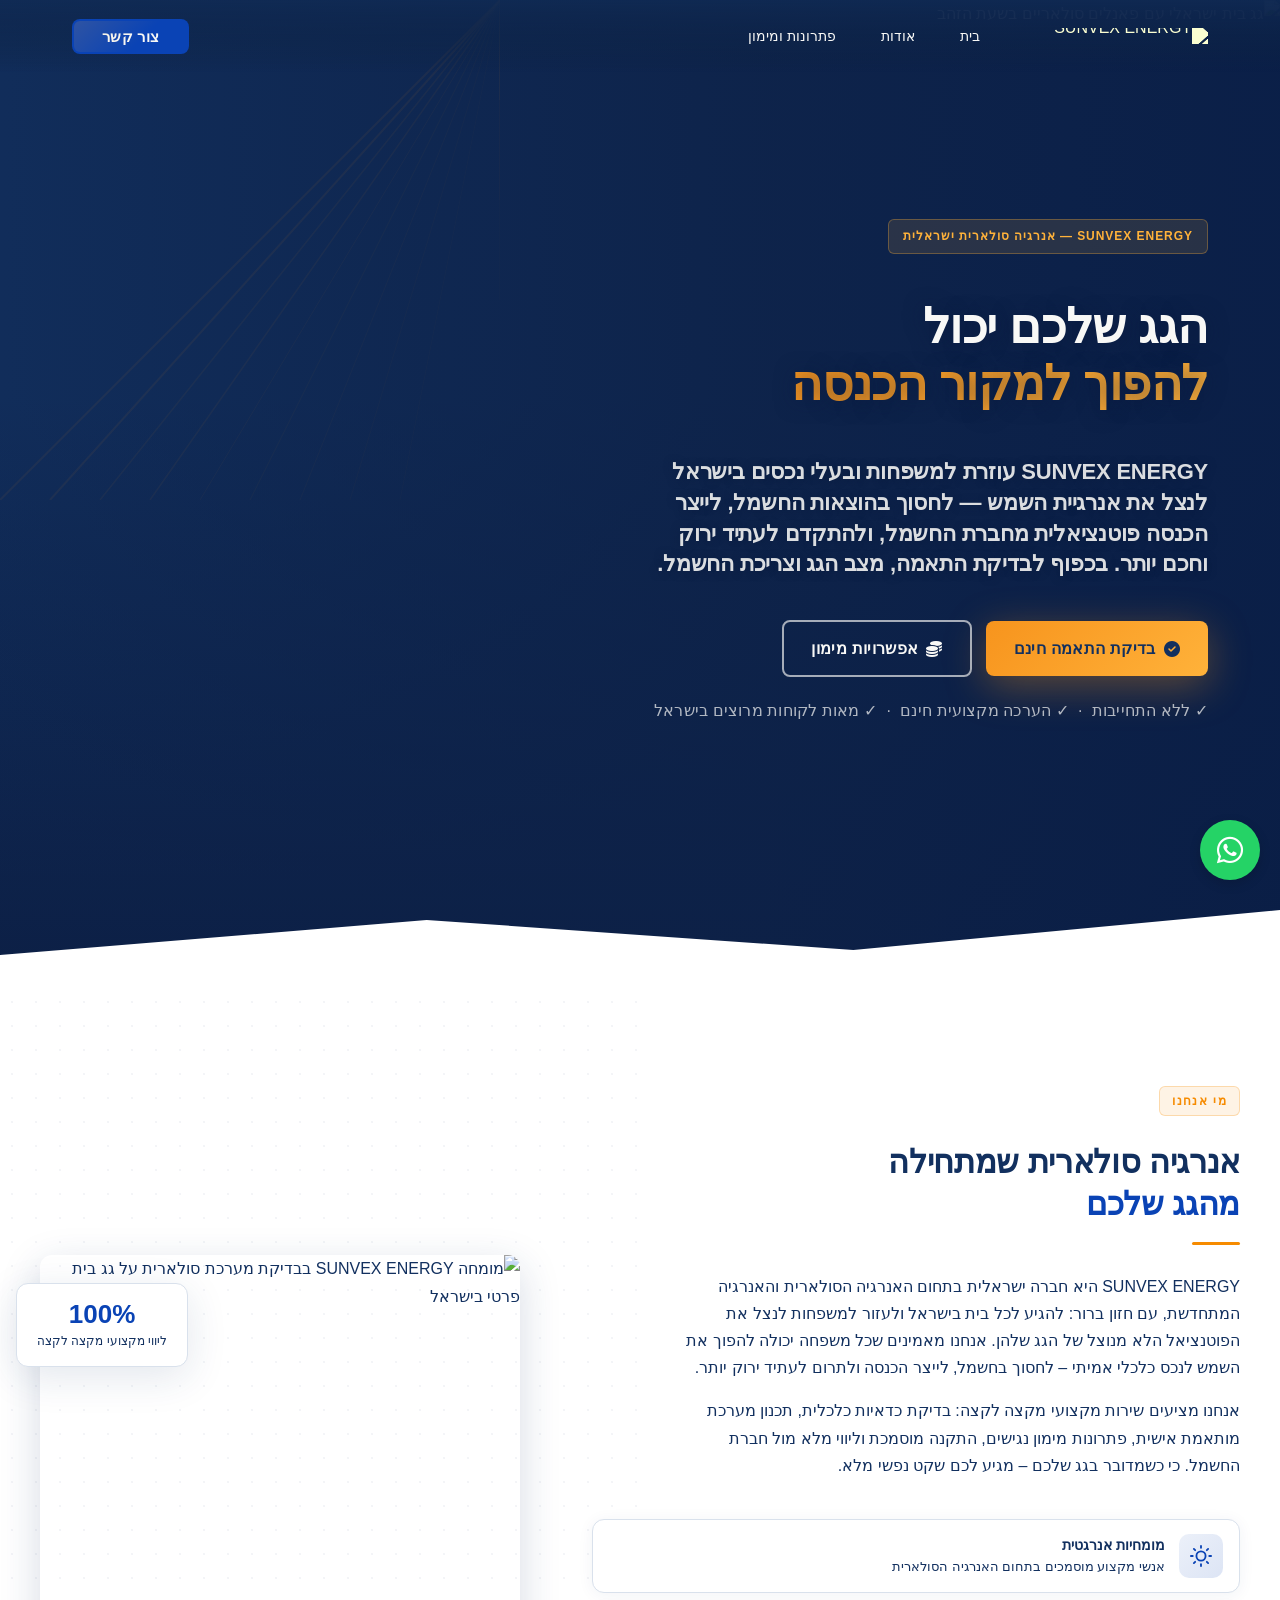
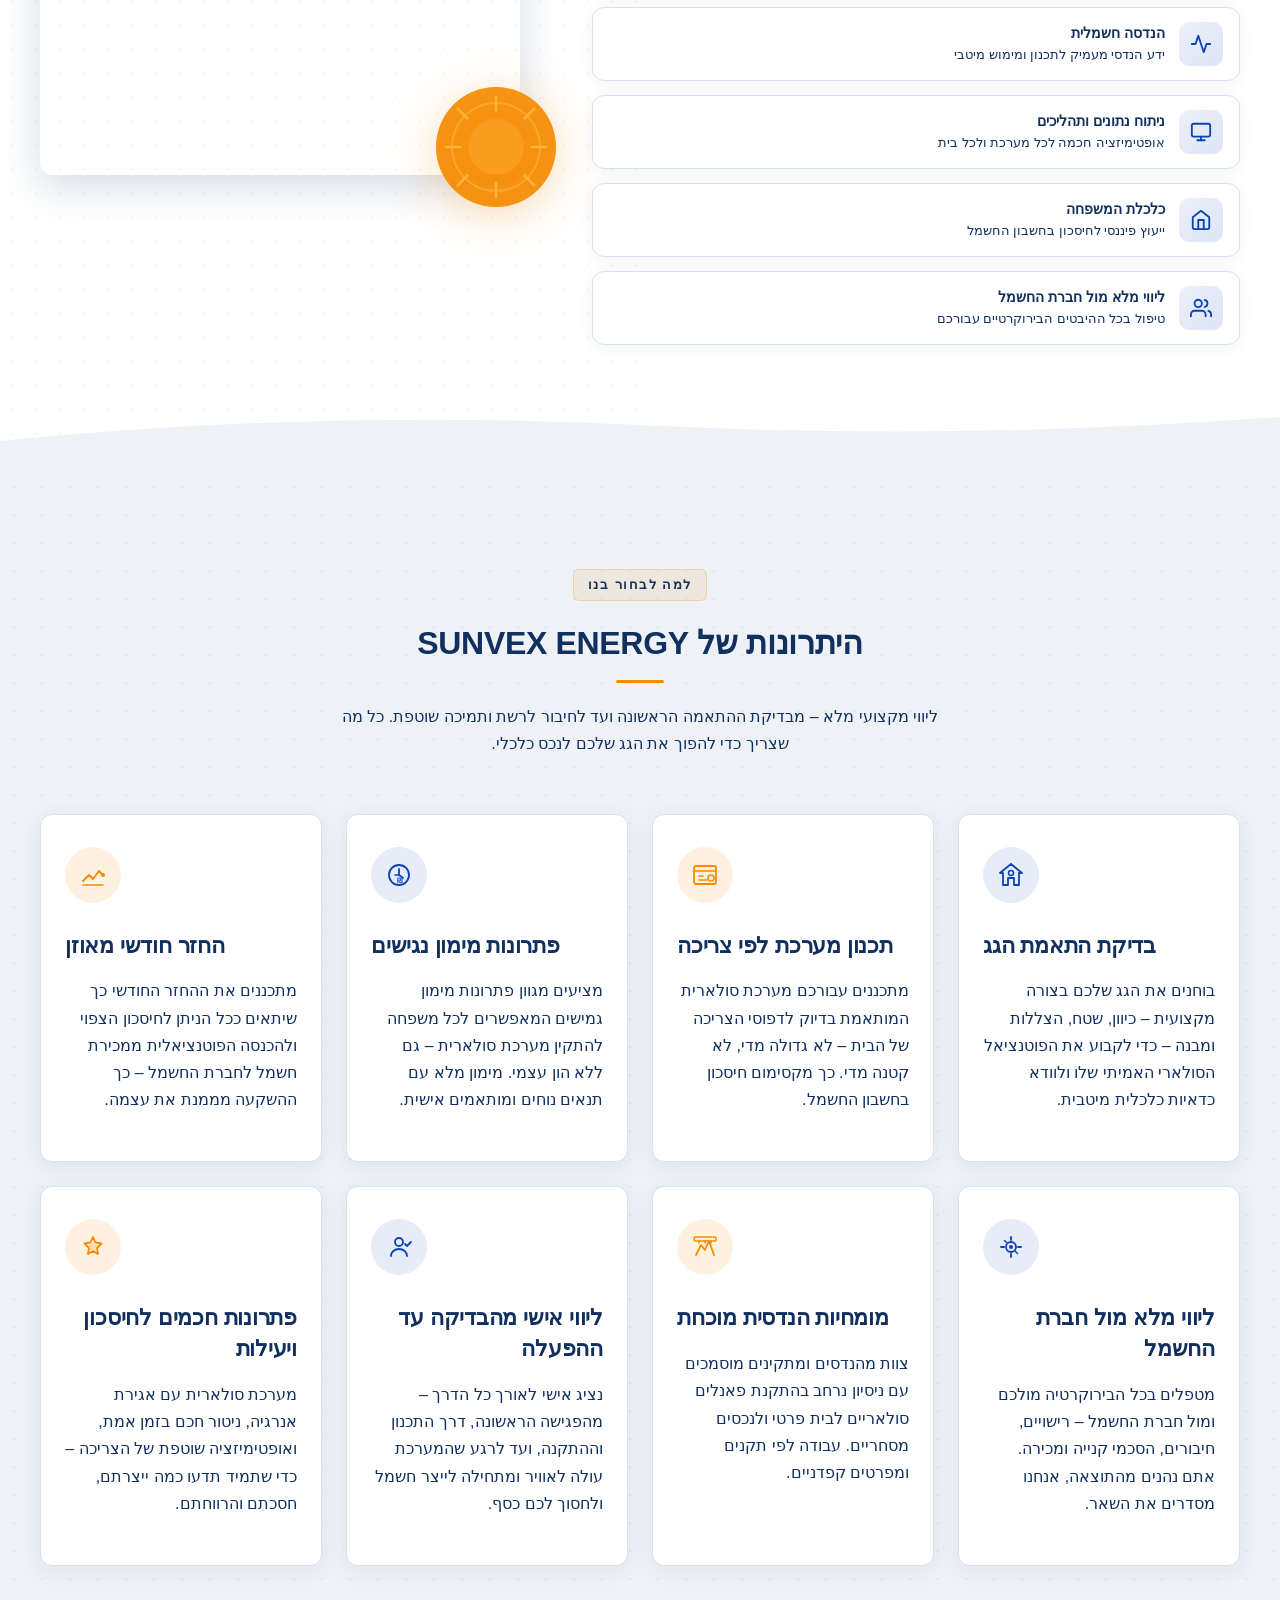
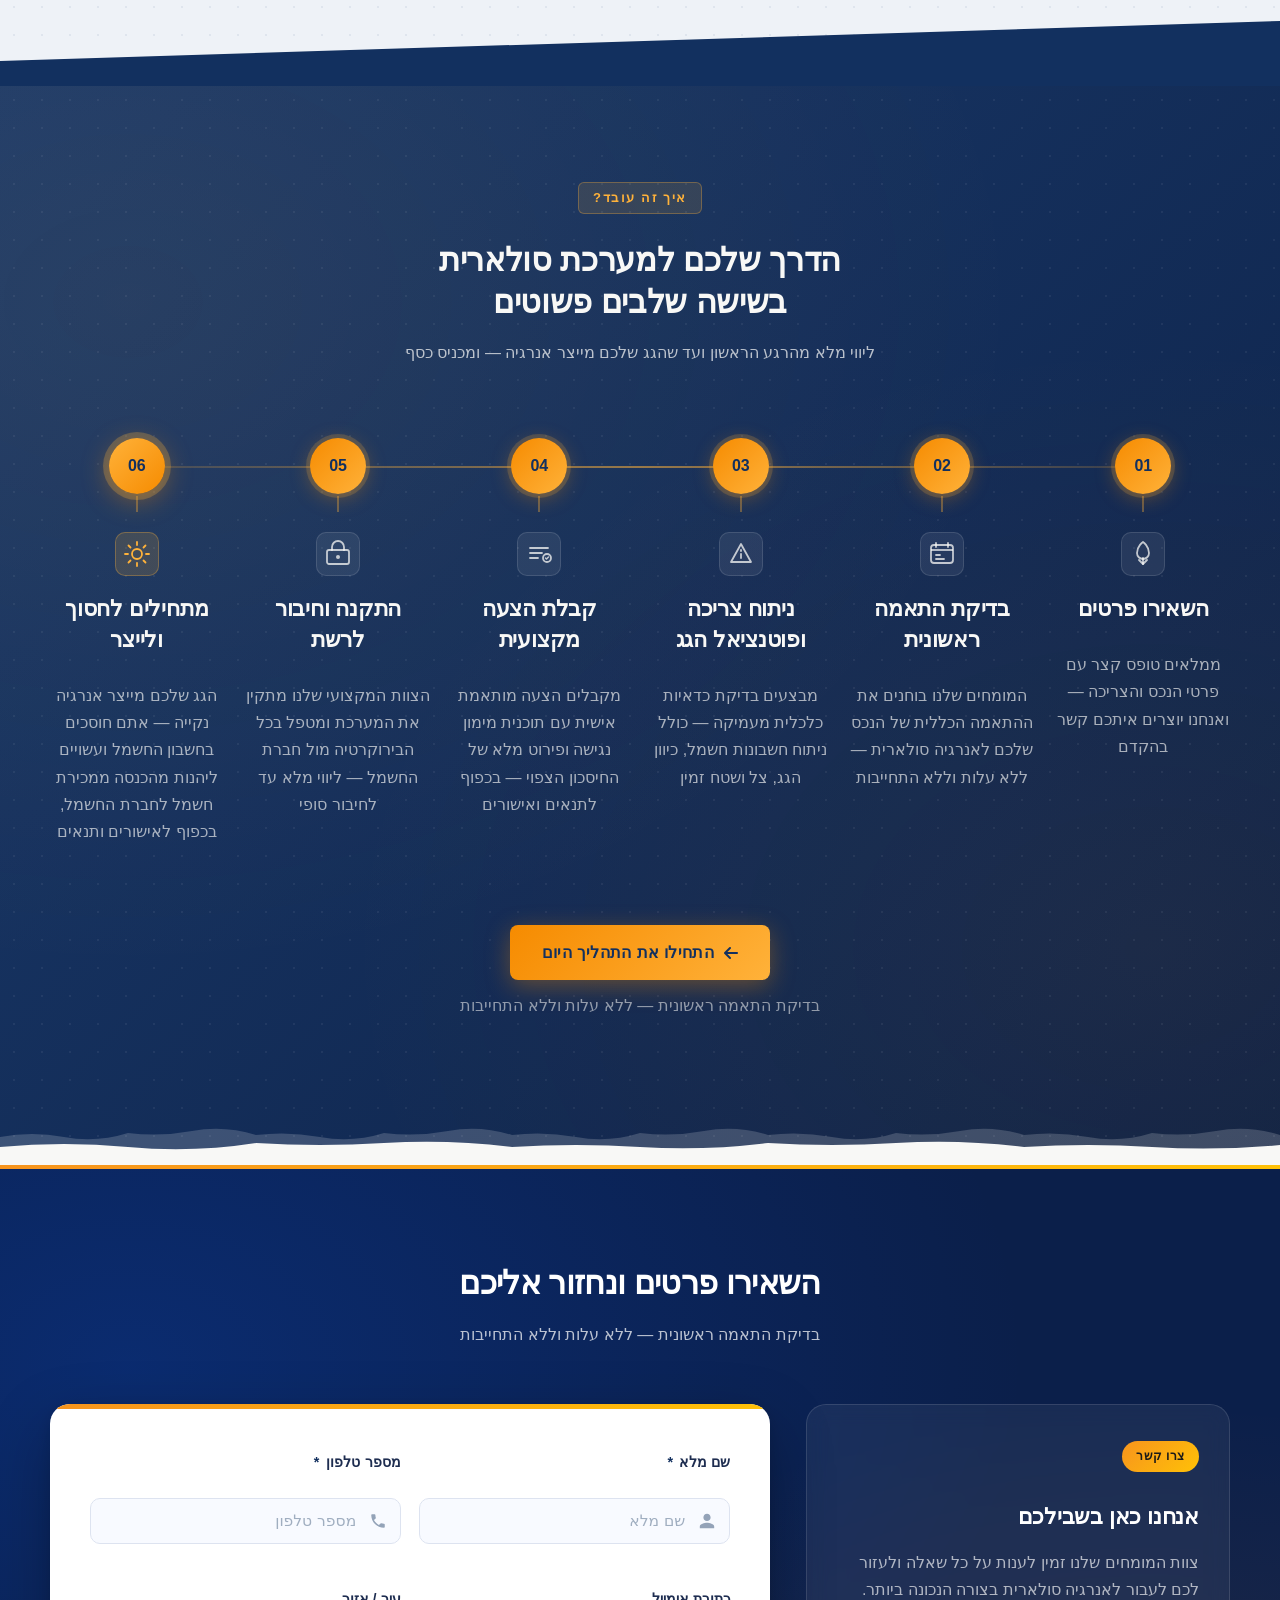
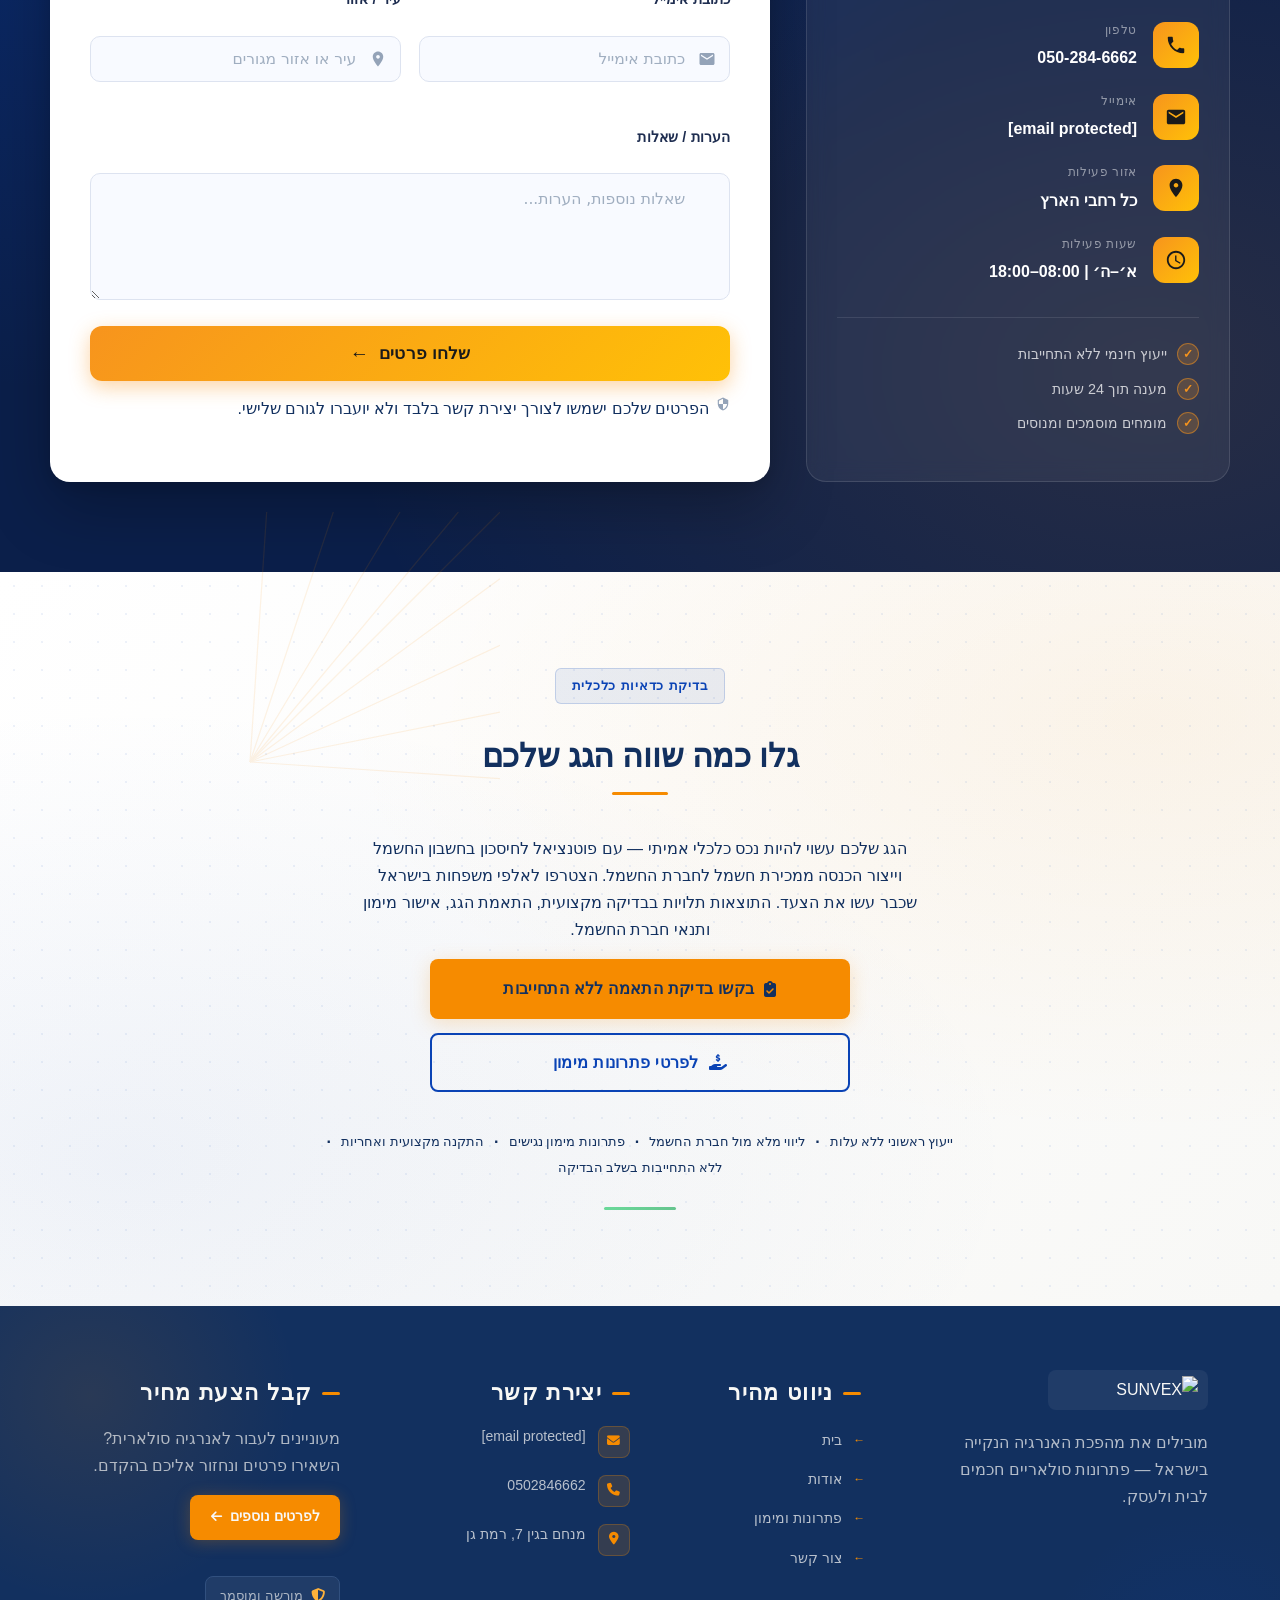
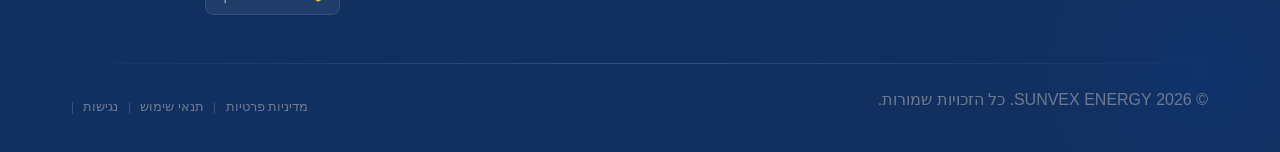
==== commit 8012cef2: "Incremental sync: 1 page(s) — update_text" ====
--- a/index.html
+++ b/index.html
@@ -806,7 +806,7 @@
       </p><!-- H1 --><h1 class="index-hero-h1">הגג שלכם יכול<br><span class="index-hero-accent" style="color: rgb(18, 48, 95) !important;">להפוך למקור הכנסה</span></h1>
 
       <!-- Supporting Subtitle -->
-      <h3 class="index-hero-subtitle" >SUNVEX ENERGY עוזרת למשפחות ובעלי נכסים בישראל לנצל את אנרגיית השמש — לחסוך בהוצאות החשמל, לייצר הכנסה פוטנציאלית מחברת החשמל, ולהתקדם לעתיד ירוק וחכם יותר. בכפוף לבדיקת התאמה, מצב הגג וצריכת החשמל</h3>
+      <h3 class="index-hero-subtitle" style="">SUNVEX ENERGY עוזרת למשפחות ובעלי נכסים בישראל לנצל את אנרגיית השמש — לחסוך בהוצאות החשמל, לייצר הכנסה פוטנציאלית מחברת החשמל, ולהתקדם לעתיד ירוק וחכם יותר. בכפוף לבדיקת התאמה, מצב הגג וצריכת החשמל.</h3>
 
       <!-- CTA Buttons -->
       <div class="index-hero-ctas">
@@ -1525,7 +1525,7 @@
             <span class="footer-heading-accent"></span>
             ניווט מהיר
           </h3>
-          <ul class="footer-links" ><li><a href="/">בית</a></li><li><a href="/about">אודות</a></li><li><a href="/solutions-financing">פתרונות ומימון</a></li><li><a href="/contact">צור קשר</a></li></ul>
+          <ul class="footer-links" style=""><li><a href="/">בית</a></li><li><a href="/about">אודות</a></li><li><a href="/solutions-financing">פתרונות ומימון</a></li><li><a href="/contact">צור קשר</a></li></ul>
         </div>
 
         <!-- Contact Info -->
@@ -1534,12 +1534,12 @@
             <span class="footer-heading-accent"></span>
             יצירת קשר
           </h3>
-          <ul class="footer-contact" ><li>
+          <ul class="footer-contact" style=""><li>
               <span class="contact-icon"><i class="fas fa-envelope" data-element-type="icon" data-element-id="icon-1778105061443-l5bs5le8j" data-icon-type="fontawesome" style="cursor: pointer;"></i></span>
-              <span class="contact-text"><a href="/cdn-cgi/l/email-protection#b7ded9d1d8f7c4c2d9c1d2cf99d4d899dedb" ><span class="__cf_email__" data-cfemail="fb92959d94bb888e958d9e83d59894d59297">[email&nbsp;protected]</span></a></span>
+              <span class="contact-text"><a href="/cdn-cgi/l/email-protection#b7ded9d1d8f7c4c2d9c1d2cf99d4d899dedb" style=""><span class="__cf_email__" data-cfemail="fb92959d94bb888e958d9e83d59894d59297">[email&nbsp;protected]</span></a></span>
             </li><li>
               <span class="contact-icon"><i class="fas fa-phone" data-element-type="icon" data-element-id="icon-1778105061443-bsdqnj5l1" data-icon-type="fontawesome" style="cursor: pointer;"></i></span>
-              <span class="contact-text"><a href="tel:0502846662" >0502846662</a></span>
+              <span class="contact-text"><a href="tel:0502846662" style="">0502846662</a></span>
             </li><li>
               <span class="contact-icon"><i class="fas fa-map-marker-alt" style="cursor: pointer;"></i></span>
               <span class="contact-text">מנחם בגין 7, רמת גן</span>
@@ -1572,7 +1572,7 @@
     <div class="footer-container">
       <div class="footer-bottom-inner">
         <p class="footer-copyright">© 2026 SUNVEX ENERGY. כל הזכויות שמורות.</p>
-        <div class="footer-legal" >
+        <div class="footer-legal" style="">
           <a href="/privacy">מדיניות פרטיות</a>
           <span class="footer-legal-sep"></span>
           <a href="/terms">תנאי שימוש</a>
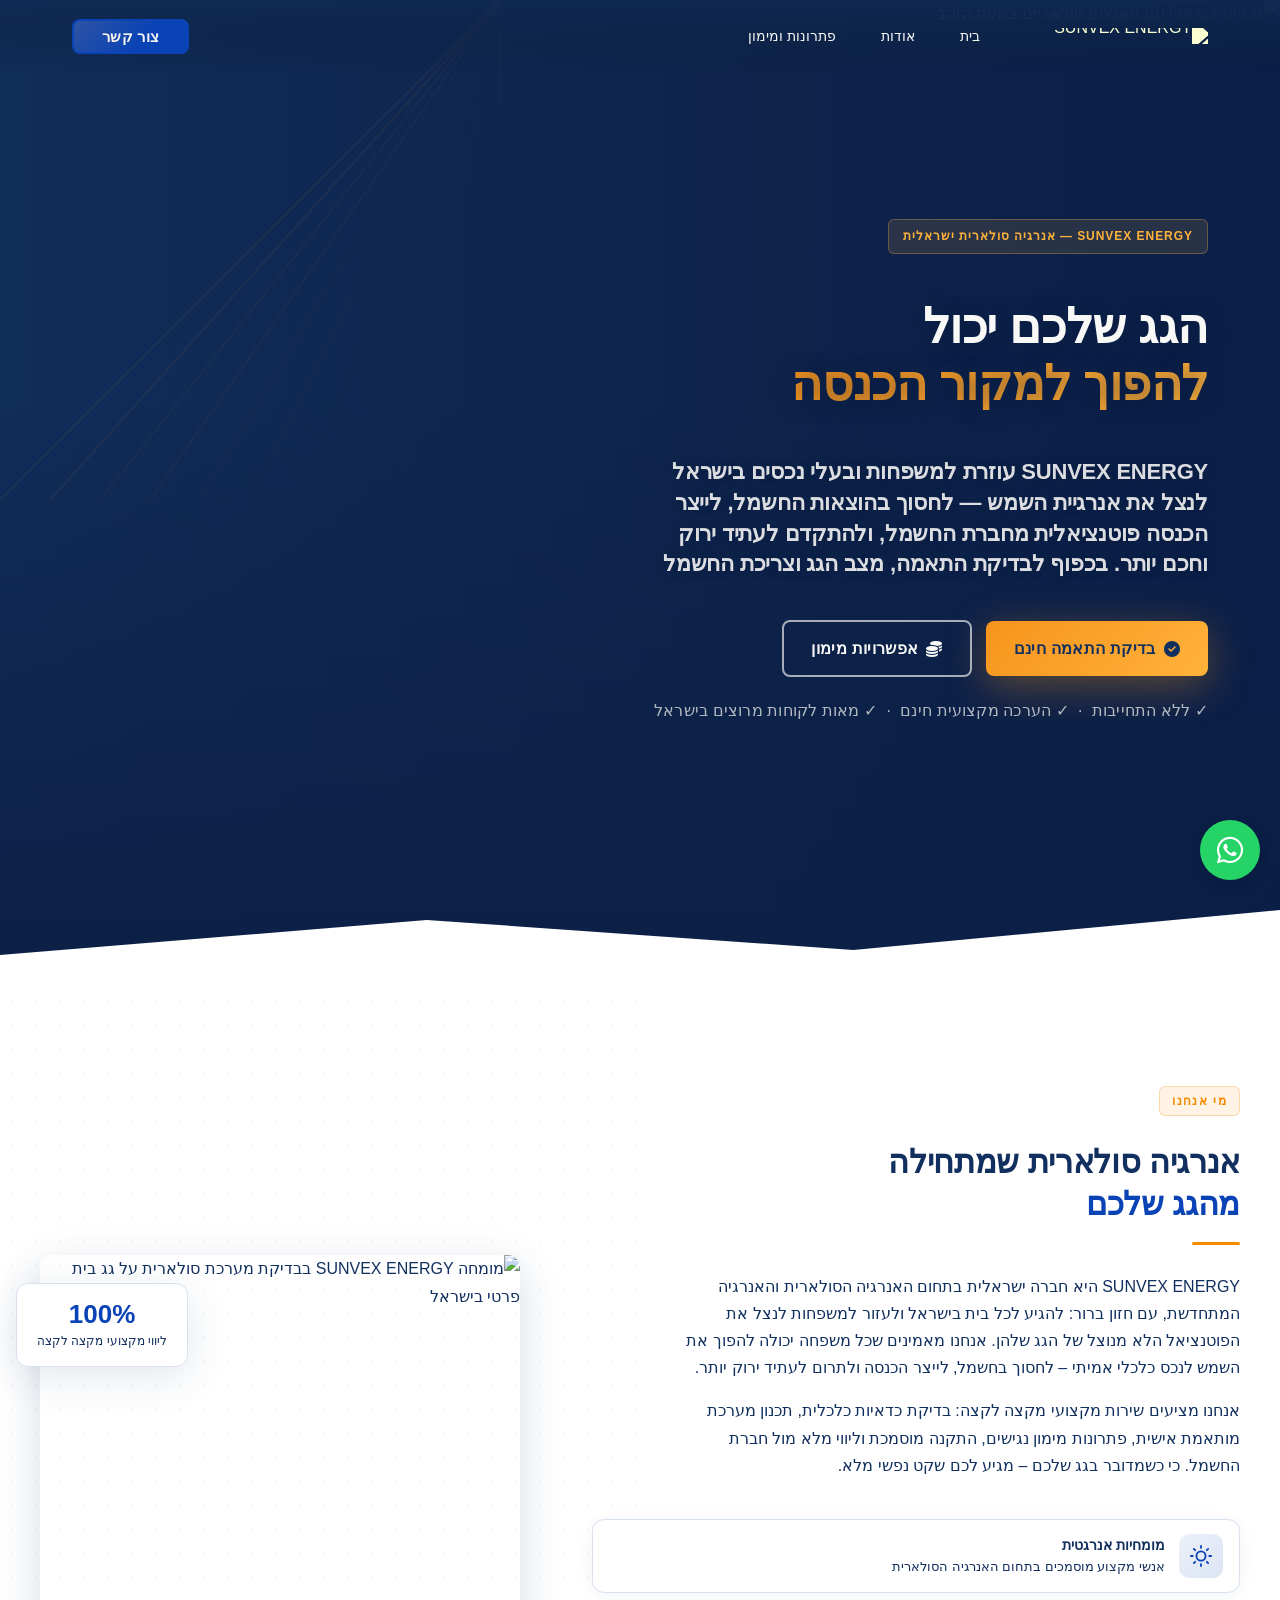
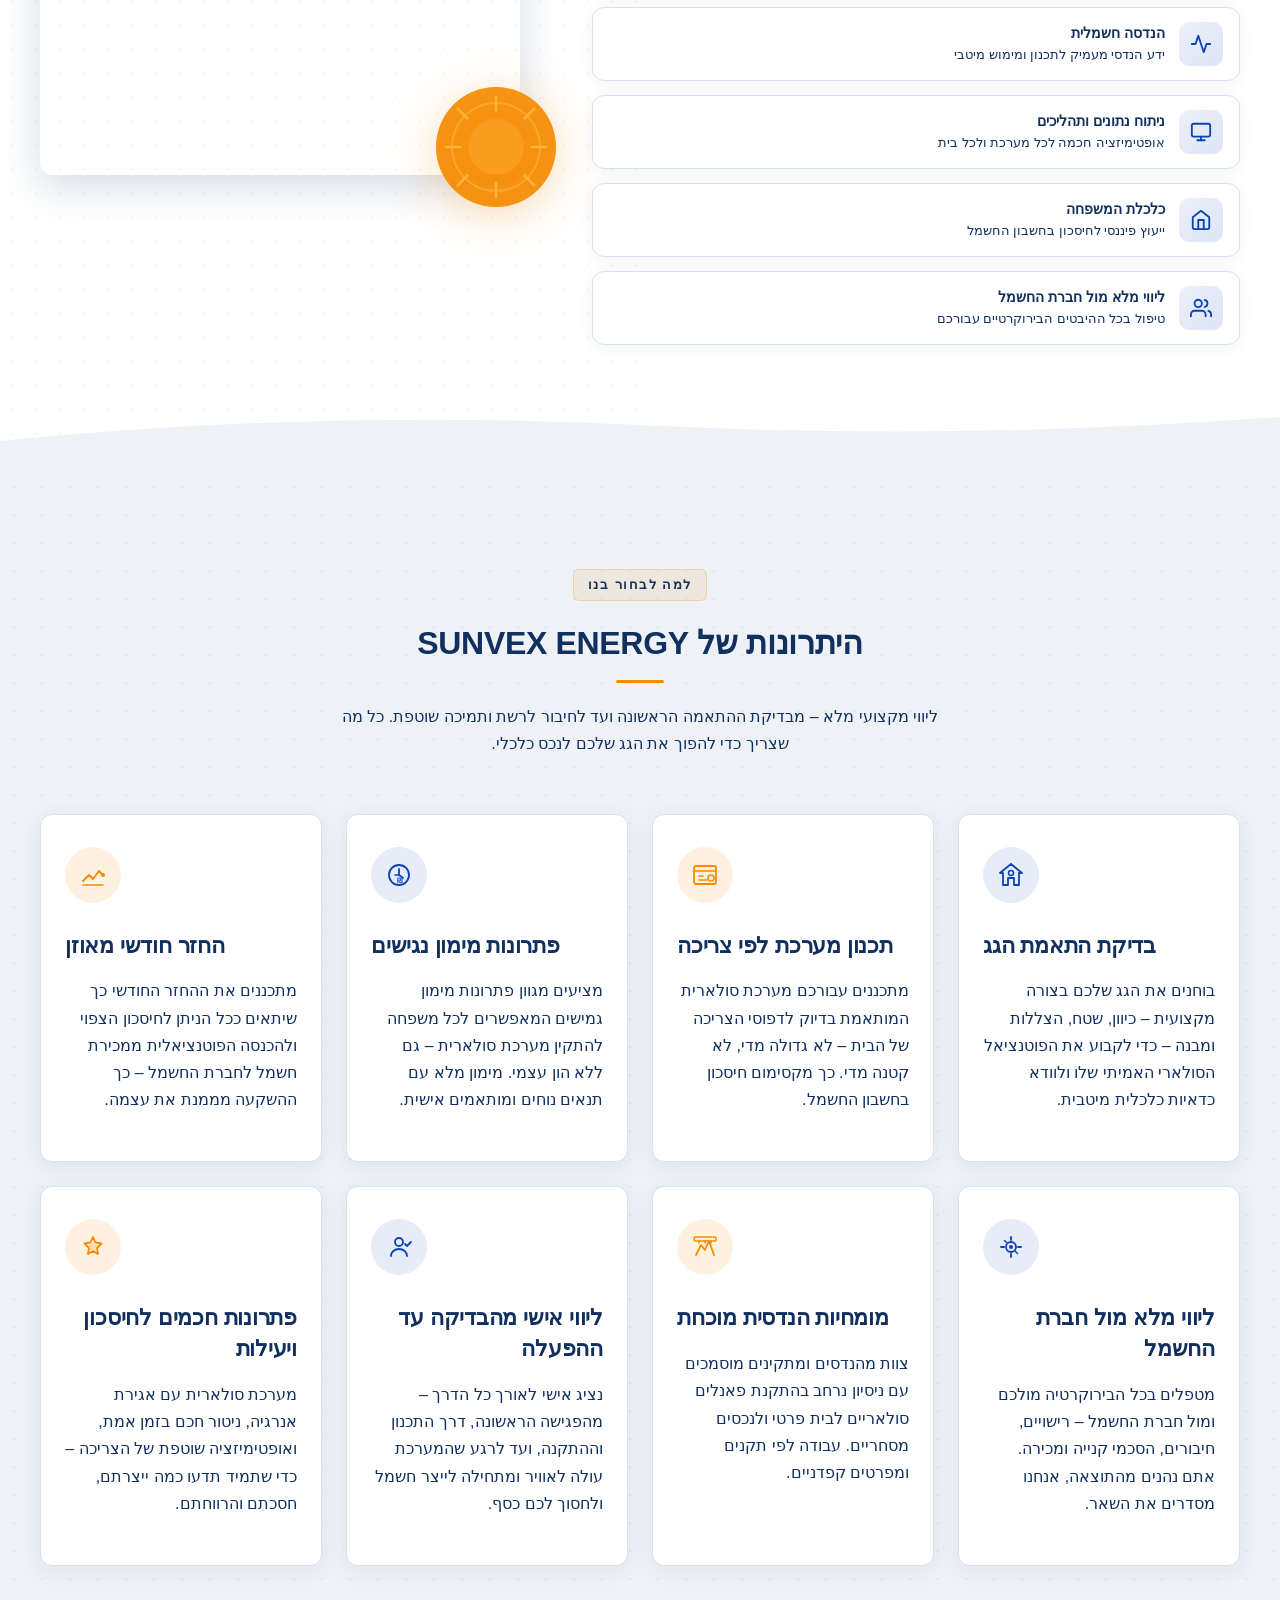
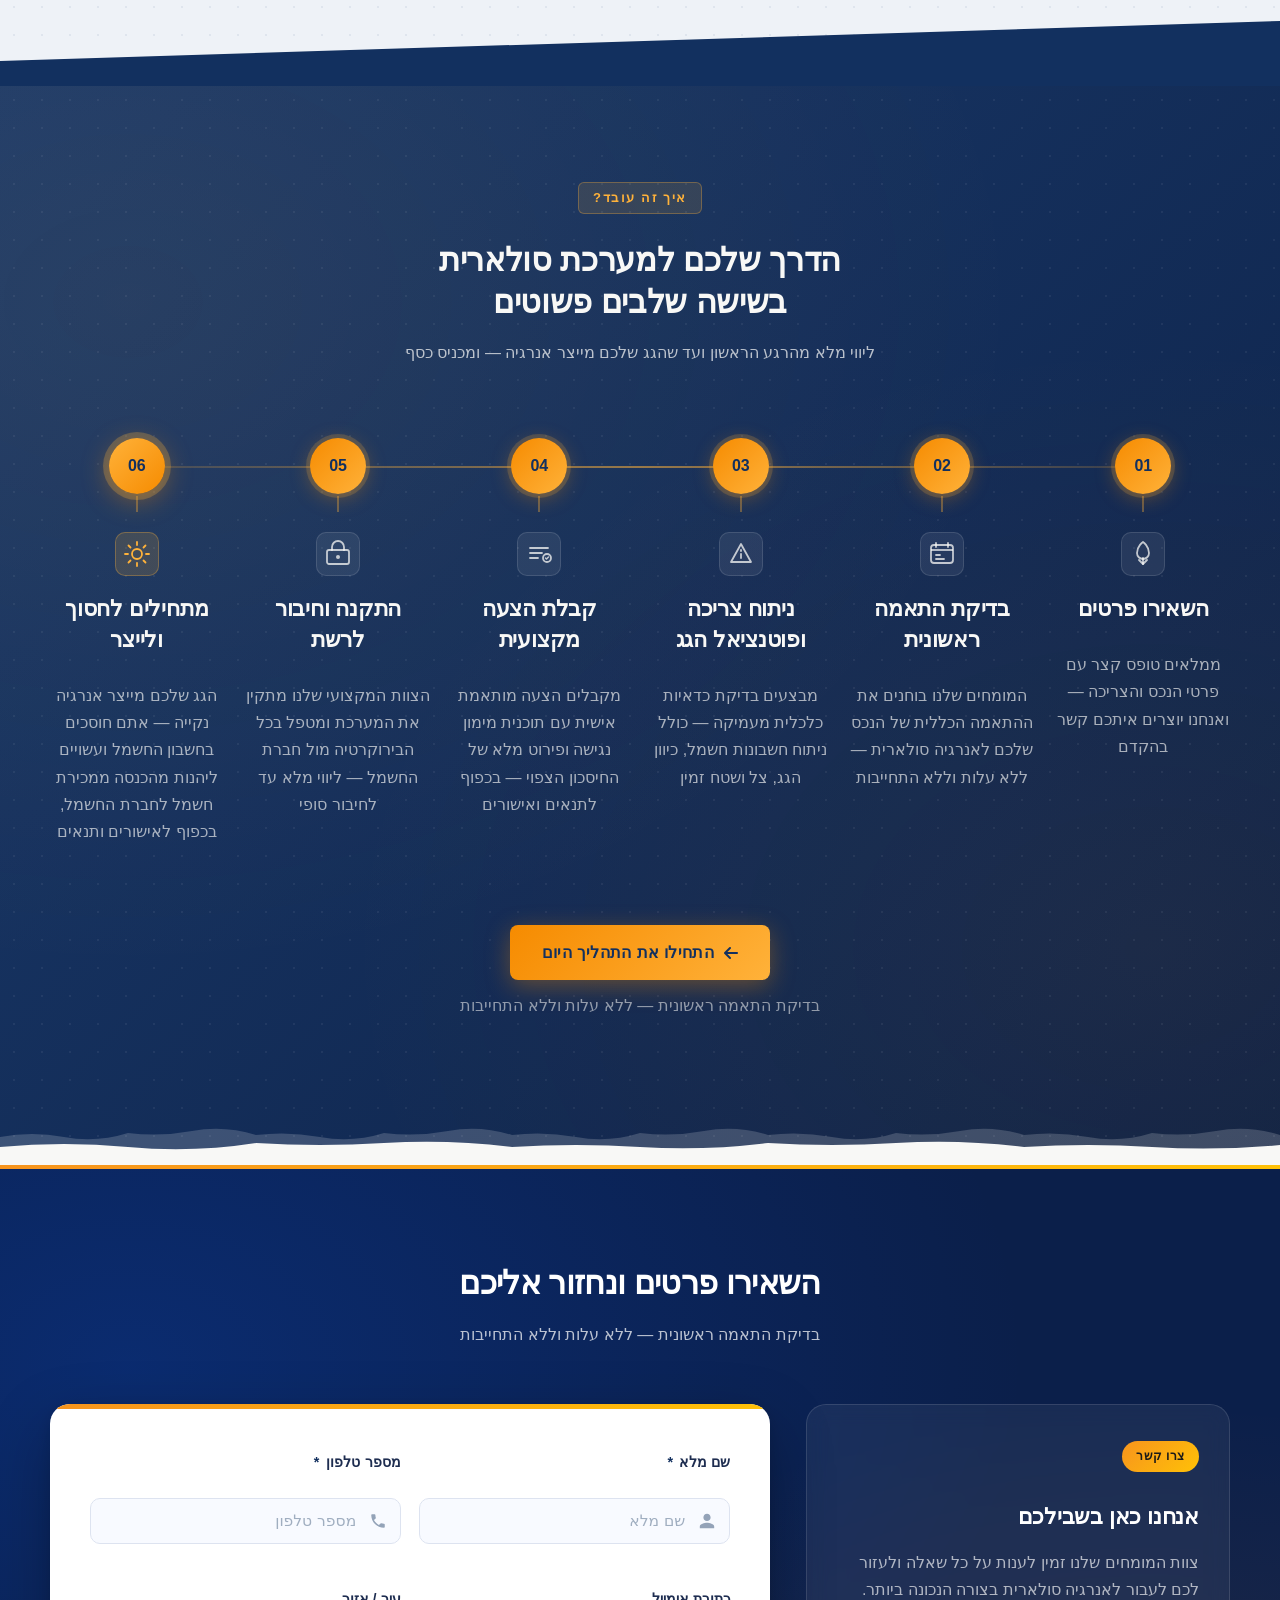
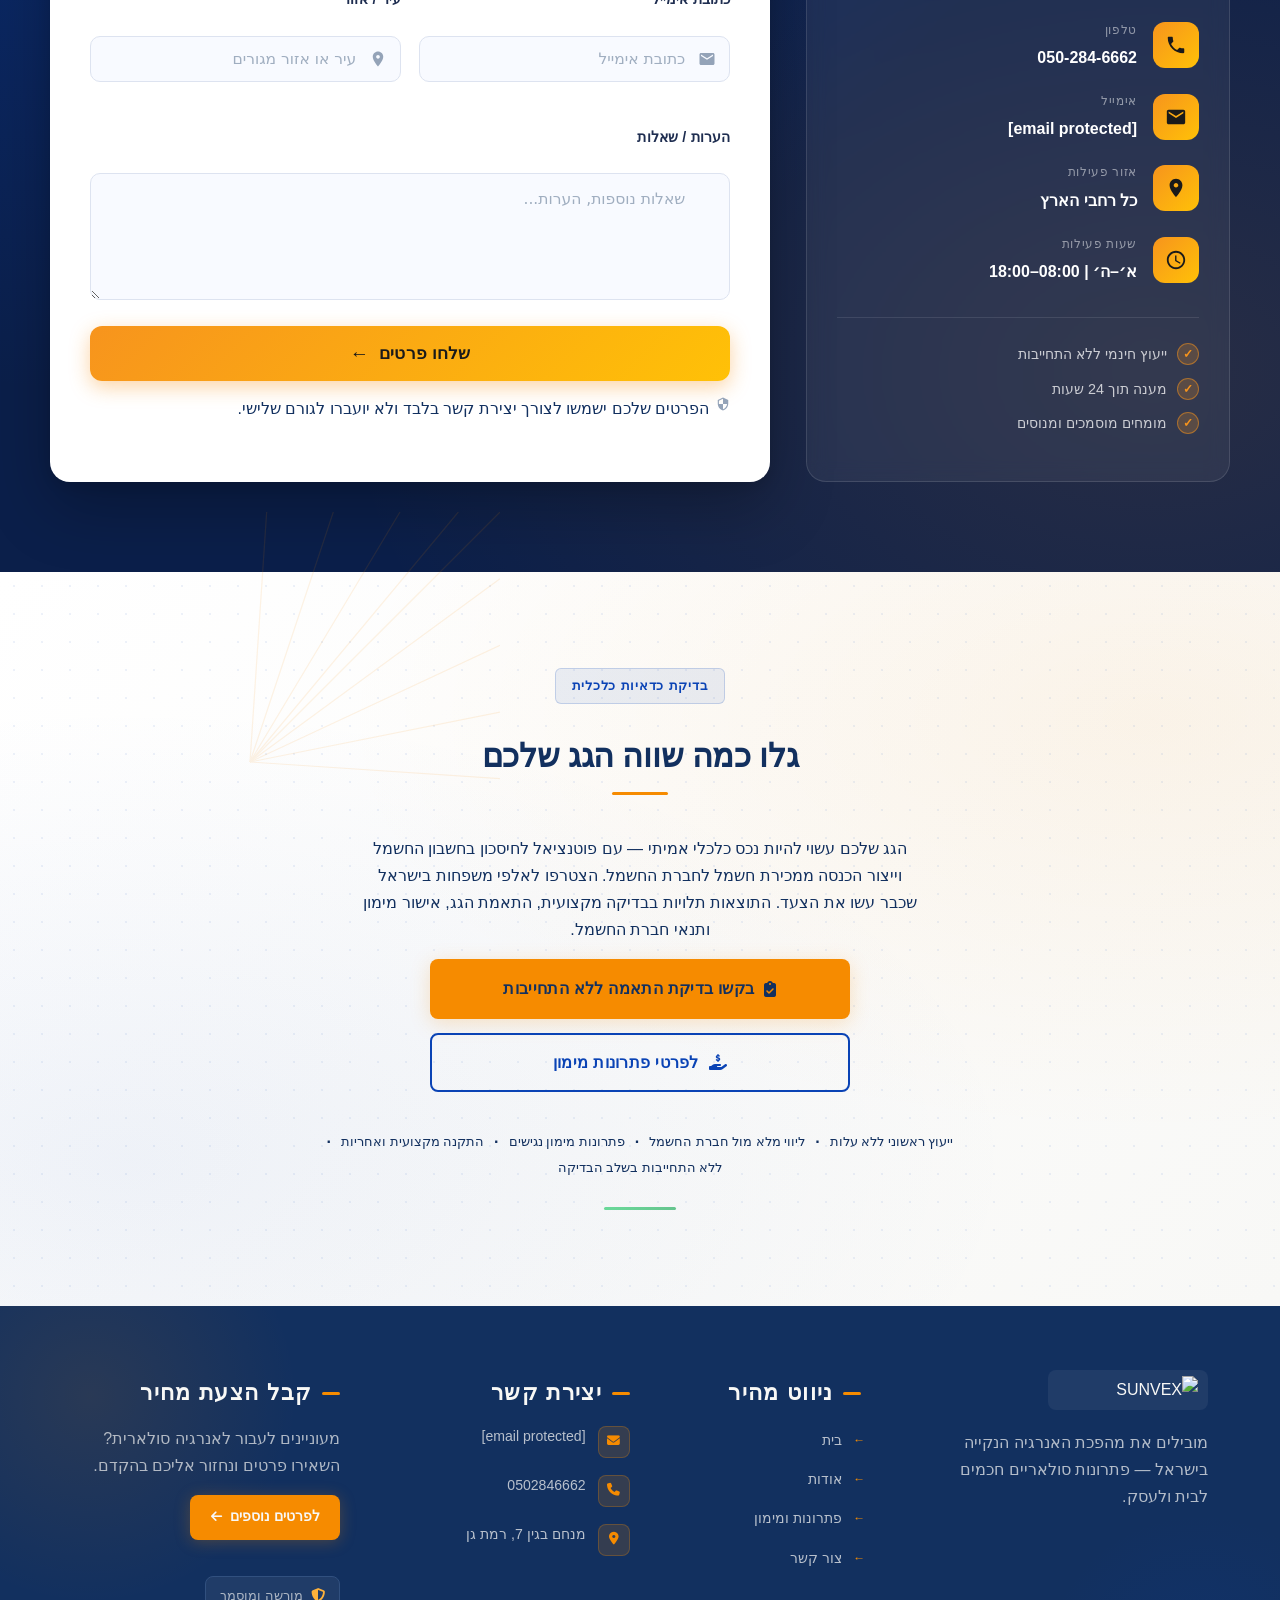
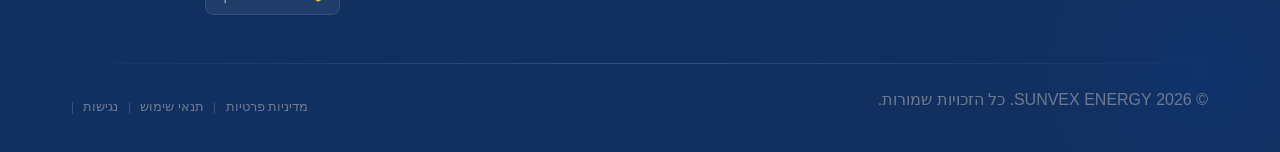
==== commit 8990c4f8: "Incremental sync: 1 page(s) — update_text" ====
--- a/index.html
+++ b/index.html
@@ -806,7 +806,7 @@
       </p><!-- H1 --><h1 class="index-hero-h1">הגג שלכם יכול<br><span class="index-hero-accent" style="color: rgb(18, 48, 95) !important;">להפוך למקור הכנסה</span></h1>
 
       <!-- Supporting Subtitle -->
-      <h3 class="index-hero-subtitle" style="">SUNVEX ENERGY עוזרת למשפחות ובעלי נכסים בישראל לנצל את אנרגיית השמש — לחסוך בהוצאות החשמל, לייצר הכנסה פוטנציאלית מחברת החשמל, ולהתקדם לעתיד ירוק וחכם יותר. בכפוף לבדיקת התאמה, מצב הגג וצריכת החשמל.</h3>
+      <h3 class="index-hero-subtitle" style="">SUNVEX ENERGY עוזרת למשפחות ובעלי נכסים בישראל לנצל את אנרגיית השמש — לחסוך בהוצאות החשמל, לייצר הכנסה פוטנציאלית מחברת החשמל, ולהתקדם לעתיד ירוק וחכם יותר. בכפוף לבדיקת התאמה, מצב הגג וצריכת החשמל</h3>
 
       <!-- CTA Buttons -->
       <div class="index-hero-ctas">
--- a/styles.css
+++ b/styles.css
@@ -205,7 +205,7 @@
   direction: rtl;
   -webkit-font-smoothing: antialiased;
   -moz-osx-font-smoothing: grayscale;
-  overflow-x: hidden;
+  overflow-x: clip;
 }
 
 h1,
@@ -8046,7 +8046,7 @@
   html, body {
     width: 100% !important;
     max-width: 100vw !important;
-    overflow-x: hidden !important;
+    overflow-x: clip !important;
     box-sizing: border-box !important;
   }
   
